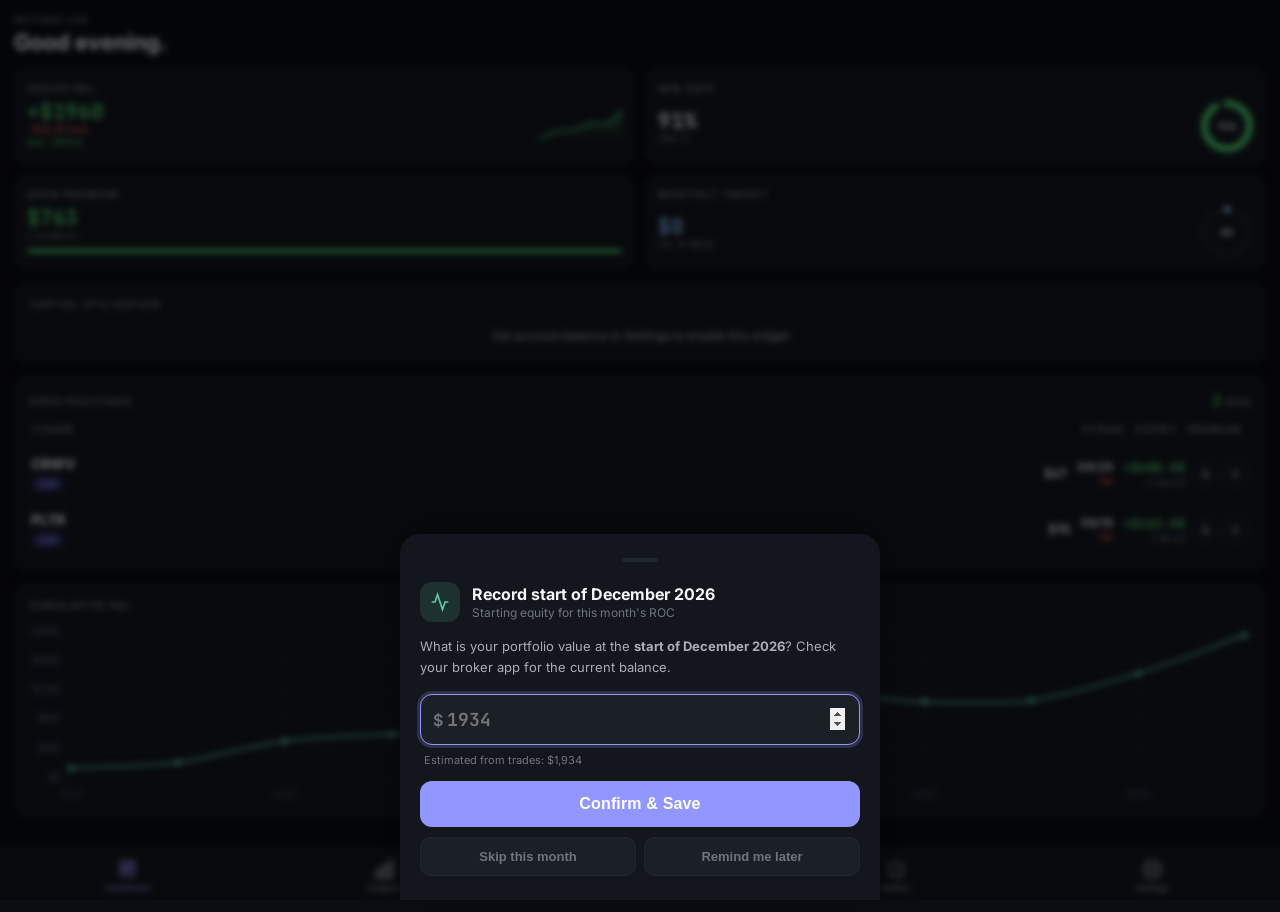
==== index.html @ bc66268c "Fix history period UTC bug, live toast count, wheel capital double-count, ROC snapshot base; add upd" ====
<!DOCTYPE html>
<html lang="en" data-theme="dark">
<head>
<meta charset="UTF-8">
<meta name="viewport" content="width=device-width,initial-scale=1.0,maximum-scale=1.0,viewport-fit=cover">
<meta name="apple-mobile-web-app-capable" content="yes">
<meta name="apple-mobile-web-app-status-bar-style" content="black-translucent">
<meta name="apple-mobile-web-app-title" content="Options Log">
<meta name="theme-color" content="#0f0f1a" id="theme-meta">
<title>Options Log</title>
<link rel="preconnect" href="https://fonts.googleapis.com">
<link rel="preconnect" href="https://fonts.gstatic.com" crossorigin>
<link href="https://fonts.googleapis.com/css2?family=Inter:wght@400;500;600;700&family=JetBrains+Mono:wght@400;500;600;700&display=swap" rel="stylesheet">
<link rel="apple-touch-icon" href="[data-uri]">
<link rel="manifest" href="[data-uri]">
<style>
:root{--safe-top:env(safe-area-inset-top,0px);--safe-bottom:env(safe-area-inset-bottom,0px);--radius:10px;--radius-lg:14px;--radius-xl:18px}
[data-theme="dark"]{
  --bg: oklch(0.16 0.01 260);
  --surface: oklch(0.20 0.012 260);
  --surface2: oklch(0.23 0.014 260);
  --border: oklch(0.27 0.014 260);
  --border2: oklch(0.34 0.016 260);
  --ink: oklch(0.97 0.004 260);
  --ink2: oklch(0.75 0.01 260);
  --ink3: oklch(0.56 0.012 260);
  --pos: oklch(0.75 0.17 150);
  --neg: oklch(0.7 0.2 25);
  --accent: oklch(0.72 0.16 280);
  --warn: oklch(0.78 0.15 70);
  --chip: oklch(0.24 0.014 260);
  --pos-soft: oklch(0.28 0.08 150);
  --neg-soft: oklch(0.30 0.09 25);
  --accent-soft: oklch(0.28 0.08 280);
  --shadow: 0 1px 0 rgba(0,0,0,0.5), 0 4px 16px rgba(0,0,0,0.35);
  /* legacy compat */
  --bg2: oklch(0.20 0.012 260);
  --bg3: oklch(0.23 0.014 260);
  --card: oklch(0.20 0.012 260);
  --text: oklch(0.97 0.004 260);
  --text2: oklch(0.75 0.01 260);
  --text3: oklch(0.56 0.012 260);
  --input-bg: oklch(0.23 0.014 260);
  --blue: oklch(0.72 0.16 280);
  --teal: oklch(0.75 0.17 150);
  --amber: oklch(0.78 0.15 70);
  --purple: oklch(0.72 0.14 300);
  --coral: oklch(0.72 0.16 35);
}
[data-theme="light"]{
  --bg: oklch(0.985 0.004 85);
  --surface: #ffffff;
  --surface2: oklch(0.97 0.005 85);
  --border: oklch(0.92 0.006 85);
  --border2: oklch(0.85 0.008 85);
  --ink: oklch(0.22 0.015 260);
  --ink2: oklch(0.45 0.012 260);
  --ink3: oklch(0.62 0.01 260);
  --pos: oklch(0.58 0.15 150);
  --neg: oklch(0.58 0.2 25);
  --accent: oklch(0.5 0.18 280);
  --warn: oklch(0.72 0.15 70);
  --chip: oklch(0.95 0.005 85);
  --pos-soft: oklch(0.94 0.05 150);
  --neg-soft: oklch(0.95 0.04 25);
  --accent-soft: oklch(0.94 0.04 280);
  --shadow: 0 1px 2px rgba(15,23,42,0.04), 0 2px 6px rgba(15,23,42,0.03);
  /* legacy compat */
  --bg2: #ffffff;
  --bg3: oklch(0.97 0.005 85);
  --card: #ffffff;
  --text: oklch(0.22 0.015 260);
  --text2: oklch(0.45 0.012 260);
  --text3: oklch(0.62 0.01 260);
  --input-bg: oklch(0.97 0.005 85);
  --blue: oklch(0.5 0.18 280);
  --teal: oklch(0.58 0.15 150);
  --amber: oklch(0.72 0.15 70);
  --purple: oklch(0.5 0.16 300);
  --coral: oklch(0.58 0.18 35);
}
*{box-sizing:border-box;margin:0;padding:0;-webkit-tap-highlight-color:transparent}
body{font-family:'Inter',-apple-system,system-ui,sans-serif;background:var(--bg);color:var(--ink);min-height:100vh;padding-bottom:calc(68px + var(--safe-bottom));transition:background .2s,color .2s}
.mono{font-family:'JetBrains Mono',ui-monospace,'SF Mono',monospace;font-variant-numeric:tabular-nums;letter-spacing:-0.2px}

/* Header */
.header{background:var(--surface);border-bottom:1px solid var(--border);padding:calc(var(--safe-top) + 10px) 16px 10px;position:sticky;top:0;z-index:50;backdrop-filter:blur(12px);-webkit-backdrop-filter:blur(12px)}
.header-inner{display:flex;align-items:center;justify-content:space-between}
.header h1{font-size:17px;font-weight:700;letter-spacing:-.4px}
.header-sub{font-size:11px;color:var(--ink2);margin-top:1px}
.header-badge{font-size:12px;font-weight:700;padding:4px 10px;border-radius:20px;background:var(--pos-soft);color:var(--pos)}

/* Nav */
.nav{position:fixed;bottom:0;left:0;right:0;background:var(--surface);border-top:1px solid var(--border);display:flex;z-index:50;padding-bottom:var(--safe-bottom)}
.nav-btn{flex:1;padding:9px 2px 7px;background:none;border:none;color:var(--ink2);font-size:9px;font-weight:500;cursor:pointer;display:flex;flex-direction:column;align-items:center;gap:3px}
.nav-btn.active{color:var(--accent)}
.nav-btn svg{width:21px;height:21px;stroke-width:1.7}

/* Panels */
.panel{display:none;padding:14px}.panel.active{display:block;padding-top:calc(env(safe-area-inset-top,44px) + 14px)}

/* KPI grid */
.grid-2{display:grid;grid-template-columns:1fr 1fr;gap:10px;margin-bottom:12px}
.grid-3{display:grid;grid-template-columns:1fr 1fr 1fr;gap:8px;margin-bottom:12px}

/* Legacy metric tiles */
.metric{background:var(--surface);border-radius:var(--radius);padding:11px 12px;border:1px solid var(--border);box-shadow:var(--shadow)}
.metric-label{font-size:10px;font-weight:700;color:var(--ink3);text-transform:uppercase;letter-spacing:1.2px;margin-bottom:8px}
.metric-value{font-size:20px;font-weight:700;line-height:1.1}
.metric-sub{font-size:10px;color:var(--ink3);margin-top:3px}
.metric-sub.neg{color:var(--neg)}

/* KPI tile — redesigned */
.kpi-tile{background:var(--surface);border:1px solid var(--border);border-radius:14px;padding:12px;box-shadow:var(--shadow);display:flex;flex-direction:column;gap:6px}
.kpi-label{font-size:10px;font-weight:700;color:var(--ink3);text-transform:uppercase;letter-spacing:1.2px}
.kpi-value{font-size:21px;font-weight:700;line-height:1.1}
.kpi-sub{font-size:10px;color:var(--ink3)}
.kpi-inner{display:flex;align-items:center;justify-content:space-between}

/* Card */
.card{background:var(--surface);border:1px solid var(--border);border-radius:14px;padding:14px;margin-bottom:12px;box-shadow:var(--shadow)}
.card-title{font-size:10px;font-weight:700;color:var(--ink3);text-transform:uppercase;letter-spacing:1.2px;margin-bottom:12px}
.chart-wrap{position:relative;width:100%;height:180px}
.pos{color:var(--pos)}.neg{color:var(--neg)}.warn{color:var(--warn)}

/* Forms */
.field{display:flex;flex-direction:column;gap:5px;margin-bottom:11px}
.field label{font-size:11px;color:var(--ink2);font-weight:600;letter-spacing:.02em}
input,select,textarea{font-size:15px;padding:10px 12px;border:1px solid var(--border2);border-radius:var(--radius);background:var(--input-bg);color:var(--ink);width:100%;-webkit-appearance:none;appearance:none;transition:border-color .15s}
input:focus,select:focus{outline:none;border-color:var(--accent);box-shadow:0 0 0 3px color-mix(in oklch,var(--accent) 20%,transparent)}
input[readonly]{background:var(--surface2);color:var(--ink2)}
.form-2{display:grid;grid-template-columns:1fr 1fr;gap:10px}
.form-3{display:grid;grid-template-columns:1fr 1fr 1fr;gap:8px}
.form-field-wrap{margin-bottom:11px}

/* Buttons */
.btn{width:100%;padding:13px;font-size:15px;font-weight:700;border-radius:var(--radius);cursor:pointer;border:none;transition:opacity .15s,transform .1s}
.btn:active{transform:scale(.98);opacity:.85}
.btn-blue{background:var(--accent);color:var(--bg)}
.btn-amber{background:var(--warn);color:var(--bg)}
.btn-ghost{background:var(--surface);border:1px solid var(--border2);color:var(--ink)}
.btn-sm{padding:6px 11px;font-size:12px;font-weight:600;border-radius:8px;border:1px solid var(--border2);background:var(--surface);color:var(--ink2);cursor:pointer;width:auto}
.btn-del{color:var(--neg);border-color:color-mix(in oklch,var(--neg) 30%,transparent);background:var(--neg-soft)}
.btn-row{display:flex;gap:8px;margin-top:8px}
.btn-row .btn{flex:1}

/* Open position rows (swipe) */
.trade-row{display:flex;justify-content:space-between;align-items:flex-start;padding:11px 0;border-bottom:1px solid var(--border)}
.trade-row:last-child{border-bottom:none}
.trade-ticker{font-size:14px;font-weight:700}
.trade-meta{font-size:11px;color:var(--ink2);margin-top:2px;line-height:1.5}
.swipe-wrap{position:relative;overflow:hidden;border-bottom:1px solid var(--border)}
.swipe-wrap:last-child{border-bottom:none}
.swipe-delete-btn{position:absolute;right:0;top:0;bottom:0;width:72px;background:var(--neg);color:#fff;font-size:12px;font-weight:700;display:flex;align-items:center;justify-content:center;cursor:pointer;transform:translateX(100%);transition:transform .2s;border:none}
.swipe-content{display:flex;justify-content:space-between;align-items:flex-start;padding:11px 0;transition:transform .2s;background:var(--surface);position:relative;z-index:1;touch-action:pan-y}
.trade-pnl{font-size:15px;font-weight:700}
.trade-note{font-size:11px;color:var(--ink3);font-style:italic;margin-top:2px}

/* Strategy / outcome badges */
.badge{display:inline-block;font-size:10px;padding:2px 7px;border-radius:6px;font-weight:700;margin-right:4px}
.b-csp{background:var(--accent-soft);color:var(--accent)}
.b-cc{background:var(--pos-soft);color:var(--pos)}
.b-diag{background:color-mix(in oklch,var(--purple) 15%,transparent);color:var(--purple)}
.b-stock{background:color-mix(in oklch,var(--ink3) 15%,transparent);color:var(--ink3)}
.b-other{background:color-mix(in oklch,var(--warn) 15%,transparent);color:var(--warn)}
.b-open{background:color-mix(in oklch,var(--warn) 12%,transparent);color:var(--warn)}
.b-closed{background:var(--pos-soft);color:var(--pos)}
.b-expired{background:color-mix(in oklch,var(--ink3) 12%,transparent);color:var(--ink3)}
.b-assigned{background:var(--neg-soft);color:var(--neg)}
.b-sold{background:color-mix(in oklch,var(--ink3) 12%,transparent);color:var(--ink3)}

/* Strategy chips for Log form */
.strategy-chips{display:flex;flex-wrap:wrap;gap:6px;margin-bottom:12px}
.strat-chip{padding:6px 14px;font-size:12px;font-weight:600;border-radius:20px;border:1px solid var(--border2);background:var(--chip);color:var(--ink2);cursor:pointer;white-space:nowrap;transition:background .12s,color .12s,border-color .12s;-webkit-user-select:none;user-select:none}
.strat-chip.active{background:var(--ink);color:var(--surface);border-color:transparent}

/* Live calc card */
#log-calc{border-left:3px solid var(--accent)}
.calc-grid{display:grid;grid-template-columns:1fr 1fr;gap:8px}
.calc-item{display:flex;flex-direction:column;gap:2px}
.calc-item-label{font-size:10px;font-weight:700;color:var(--ink3);text-transform:uppercase;letter-spacing:1.2px}
.calc-item-val{font-size:16px;font-weight:700}

/* Filter bar */
.filter-bar{display:block;margin-bottom:12px}
.filter-bar select{width:auto;font-size:16px;padding:7px 10px;flex-shrink:0}

/* History filter redesign */
#hist-filters{flex-direction:column;overflow:visible;gap:0;padding-bottom:0;margin-bottom:12px}
.hist-period-row{display:flex;gap:6px;overflow-x:auto;padding-bottom:8px;-webkit-overflow-scrolling:touch;scrollbar-width:none}
.hist-period-row::-webkit-scrollbar{display:none}
.hist-chip{padding:5px 14px;font-size:12px;font-weight:600;border-radius:20px;border:1px solid var(--border2);background:var(--chip);color:var(--ink2);cursor:pointer;white-space:nowrap;flex-shrink:0;transition:background .15s,color .15s,border-color .15s;-webkit-user-select:none;user-select:none}
.hist-chip.active{background:var(--ink);color:var(--surface);border-color:transparent}
.hist-date-row{display:flex;gap:8px;margin-bottom:8px}
.hist-date-row input{flex:1;font-size:13px;padding:7px 10px}
.hist-selects{display:grid;grid-template-columns:1fr 1fr 1fr;gap:6px}
.hist-selects.has-clear{grid-template-columns:1fr 1fr 1fr auto}
.hist-sel{font-size:13px;padding:7px 30px 7px 10px;border-radius:var(--radius);background:var(--surface2);border:1px solid var(--border2);color:var(--ink2);width:100%;transition:border-color .15s,background .15s,color .15s;-webkit-appearance:none;appearance:none;background-image:url("data:image/svg+xml,%3Csvg xmlns='http://www.w3.org/2000/svg' width='12' height='8' viewBox='0 0 12 8'%3E%3Cpath d='M1 1l5 5 5-5' stroke='%23888' stroke-width='1.5' fill='none' stroke-linecap='round' stroke-linejoin='round'/%3E%3C/svg%3E");background-repeat:no-repeat;background-position:right 10px center}
.hist-sel.on{border-color:var(--accent);color:var(--ink);background-color:var(--accent-soft);background-image:url("data:image/svg+xml,%3Csvg xmlns='http://www.w3.org/2000/svg' width='12' height='8' viewBox='0 0 12 8'%3E%3Cpath d='M1 1l5 5 5-5' stroke='%235DCAA5' stroke-width='1.5' fill='none' stroke-linecap='round' stroke-linejoin='round'/%3E%3C/svg%3E");background-repeat:no-repeat;background-position:right 10px center}
.hist-clear{padding:7px 11px;border-radius:var(--radius);border:1px solid color-mix(in oklch,var(--neg) 30%,transparent);background:var(--neg-soft);color:var(--neg);cursor:pointer;font-size:13px;font-weight:700;white-space:nowrap;transition:opacity .15s}
.hist-clear:active{opacity:.7}

/* Outcome / strategy row chips in history */
.hist-outcome-row,.hist-type-row{display:flex;gap:6px;overflow-x:auto;padding-bottom:8px;-webkit-overflow-scrolling:touch;scrollbar-width:none}
.hist-outcome-row::-webkit-scrollbar,.hist-type-row::-webkit-scrollbar{display:none}

/* Capital / util rows */
.gauge-wrap{height:8px;background:var(--surface2);border-radius:4px;overflow:hidden;margin:6px 0}
.gauge-fill{height:100%;border-radius:4px;transition:width .4s ease}
.capital-row{display:flex;justify-content:space-between;align-items:center;padding:7px 0;border-bottom:1px solid var(--border);font-size:13px}
.capital-row:last-child{border-bottom:none}
.capital-label{color:var(--ink2);font-size:12px}
.util-row{display:flex;justify-content:space-between;align-items:center;padding:8px 0;border-bottom:1px solid var(--border);font-size:13px}
.util-row:last-child{border-bottom:none}
.util-label{color:var(--ink2);font-size:12px}
.util-val{font-weight:700;font-size:14px}

/* Modals */
.modal-bg{display:none;position:fixed;inset:0;background:rgba(0,0,0,.55);z-index:200;align-items:flex-end}
.modal-bg.show{display:flex}
.modal{background:var(--surface);border-radius:22px 22px 0 0;padding:20px 16px calc(22px + var(--safe-bottom));width:100%;border-top:1px solid var(--border2);max-height:88vh;overflow-y:auto}
.modal-title{font-size:16px;font-weight:700;margin-bottom:16px}
.modal-handle{width:36px;height:4px;background:var(--border2);border-radius:2px;margin:0 auto 16px}

/* Settings */
.s-section-label{font-size:11px;font-weight:700;color:var(--ink2);text-transform:uppercase;letter-spacing:.07em;margin-bottom:10px;padding-bottom:6px;border-bottom:1px solid var(--border);display:block;padding-top:16px}
.s-group{background:var(--surface);border-radius:var(--radius-lg);overflow:hidden;margin-bottom:8px;border:1px solid var(--border)}
.s-row{display:flex;align-items:center;justify-content:space-between;padding:12px 16px;border-bottom:1px solid var(--border);cursor:pointer;-webkit-user-select:none;user-select:none;transition:opacity .12s}
.s-row:last-child{border-bottom:none}
.s-row:active{opacity:.65}
.s-row-l{display:flex;align-items:center;gap:12px;flex:1;min-width:0}
.s-icon{width:30px;height:30px;border-radius:8px;display:flex;align-items:center;justify-content:center;flex-shrink:0}
.s-icon svg{width:15px;height:15px;stroke-width:2}
.s-rtitle{font-size:15px;color:var(--ink);font-weight:500}
.s-rsub{font-size:12px;color:var(--ink2);margin-top:1px}
.s-row-r{display:flex;align-items:center;gap:8px;flex-shrink:0}
.s-chev{color:var(--ink3);font-size:20px;line-height:1;font-weight:300;margin-left:2px}
.s-chip{font-size:11px;font-weight:700;padding:3px 9px;border-radius:20px}
.chip-blue{background:var(--accent-soft);color:var(--accent)}
.chip-green{background:var(--pos-soft);color:var(--pos)}
.chip-red{background:var(--neg-soft);color:var(--neg)}

/* Settings profile card */
.profile-card{background:var(--surface);border:1px solid var(--border);border-radius:14px;padding:16px;margin-bottom:12px;display:flex;align-items:center;gap:14px;box-shadow:var(--shadow)}
.profile-avatar{width:48px;height:48px;border-radius:24px;background:var(--accent-soft);display:flex;align-items:center;justify-content:center;font-size:20px;font-weight:700;color:var(--accent);flex-shrink:0}
.profile-name{font-size:16px;font-weight:700}
.profile-sub{font-size:12px;color:var(--ink2);margin-top:2px}

/* Sub-screen navigation */
.sub-back{display:flex;align-items:center;gap:6px;padding:12px 0 6px;cursor:pointer;color:var(--accent);font-size:15px;font-weight:600;-webkit-user-select:none;user-select:none}
.sub-title{font-size:22px;font-weight:700;margin-bottom:4px;color:var(--ink)}
.sub-desc{font-size:13px;color:var(--ink2);margin-bottom:16px;line-height:1.5}
.preset-grid{display:grid;grid-template-columns:1fr 1fr;gap:8px;margin-bottom:4px}
.preset-pill{padding:11px 12px;border-radius:var(--radius-lg);border:1px solid var(--border2);background:var(--surface2);cursor:pointer;transition:border-color .15s,background .15s;-webkit-user-select:none;user-select:none}
.preset-pill.on{border-color:var(--accent);background:var(--accent-soft)}
.toggle{position:relative;width:44px;height:26px;flex-shrink:0}
.toggle input{opacity:0;width:0;height:0;position:absolute}
.toggle-track{position:absolute;inset:0;background:var(--surface2);border-radius:13px;border:1px solid var(--border2);cursor:pointer;transition:background .2s}
.toggle input:checked + .toggle-track{background:var(--accent)}
.toggle-thumb{position:absolute;top:3px;left:3px;width:20px;height:20px;background:#fff;border-radius:50%;transition:transform .2s;pointer-events:none;box-shadow:0 1px 3px rgba(0,0,0,.3)}
.toggle input:checked ~ .toggle-thumb{transform:translateX(18px)}
.segment{display:flex;background:var(--surface2);border-radius:var(--radius);padding:3px;margin-bottom:12px}
.seg-btn{flex:1;padding:7px 4px;font-size:13px;font-weight:600;border:none;background:none;color:var(--ink2);border-radius:8px;cursor:pointer;transition:background .15s,color .15s}
.seg-btn.active{background:var(--surface);color:var(--ink);box-shadow:0 1px 3px rgba(0,0,0,0.15)}
.drag-item{display:flex;align-items:center;gap:10px;padding:10px 0;border-bottom:1px solid var(--border);cursor:grab;touch-action:none}
.drag-item:last-child{border-bottom:none}
.drag-handle{color:var(--ink3);font-size:16px;flex-shrink:0}
.drag-label{flex:1;font-size:14px}

/* Toast */
.toast{position:fixed;top:calc(var(--safe-top) + 64px);left:50%;transform:translateX(-50%);background:var(--pos);color:var(--bg);padding:9px 18px;border-radius:20px;font-size:13px;font-weight:700;z-index:999;opacity:0;transition:opacity .25s;pointer-events:none;white-space:nowrap;box-shadow:var(--shadow)}
.toast.show{opacity:1}
.toast.toast-warn{background:var(--warn);color:var(--bg)}
.toast.toast-err{background:var(--neg);color:var(--bg)}

/* History P&L bar */
.empty{text-align:center;padding:32px 16px;color:var(--ink2);font-size:13px}
.pnl-bar{background:var(--surface);border-radius:var(--radius);padding:11px 14px;margin-bottom:12px;display:flex;justify-content:space-between;align-items:center;border:1px solid var(--border)}

/* DTE warn */
.dte-warn{color:var(--neg)}

/* Analytics stat rows */
.stat-row{display:flex;justify-content:space-between;align-items:center;padding:9px 0;border-bottom:1px solid var(--border);font-size:13px}
.stat-row:last-child{border-bottom:none}
.stat-nums{display:flex;gap:14px}
.stat-num{text-align:right}
.stat-num-label{font-size:10px;color:var(--ink2)}
.stat-num-val{font-size:13px;font-weight:700}

/* Legend */
.legend{display:flex;flex-wrap:wrap;gap:10px;margin-bottom:10px}
.legend span{display:flex;align-items:center;gap:5px;font-size:11px;color:var(--ink2)}
.legend-dot{width:8px;height:8px;border-radius:2px;flex-shrink:0}
.cur-tag{font-size:10px;font-weight:700;padding:2px 6px;border-radius:5px;background:var(--accent-soft);color:var(--accent);margin-left:5px}
.preset-pill-name{font-size:13px;font-weight:600;color:var(--ink)}
.preset-pill-sub{font-size:11px;color:var(--ink2);margin-top:2px}

/* Target bar */
.target-bar-track{height:5px;background:var(--surface2);border-radius:3px;overflow:hidden;margin-top:3px}
.target-bar-fill{height:100%;border-radius:3px;transition:width .4s}

/* Range picker buttons (analytics) */
.range-btn{font-size:9px;font-family:'JetBrains Mono',monospace;padding:3px 7px;border:1px solid var(--border);background:transparent;color:var(--ink3);border-radius:4px;font-weight:600;cursor:pointer;transition:background .12s,color .12s,border-color .12s}
.range-btn.active{border-color:var(--accent);background:var(--accent-soft);color:var(--accent)}

/* Batch edit bar */
.batch-bar{display:flex;align-items:center;flex-wrap:wrap;gap:6px;padding:10px 14px;background:var(--surface);border-radius:var(--radius);margin-bottom:8px;border:1px solid color-mix(in oklch,var(--accent) 40%,transparent)}
.batch-bar select{width:auto;font-size:12px;padding:5px 8px;flex-shrink:0}

/* Commission-free preset pill */
.preset-pill.free-pill{border-color:color-mix(in oklch,var(--pos) 35%,transparent);background:color-mix(in oklch,var(--pos) 5%,transparent)}
.preset-pill.free-pill.on{border-color:var(--pos);background:var(--pos-soft)}
.preset-pill-del{float:right;background:none;border:none;color:var(--neg);font-size:16px;cursor:pointer;padding:0;line-height:1;margin-left:4px}

/* Log form input background */
#log-form input, #log-form select {
  background: var(--log-input-bg);
}
[data-theme="dark"] { --log-input-bg: oklch(0.23 0.014 260); }
[data-theme="light"] { --log-input-bg: #ffffff; }

@keyframes fadeIn { from { opacity: 0 } to { opacity: 1 } }

</style>
</head>
<body>
<div id="toast" class="toast"></div>

<!-- DASHBOARD -->
<div id="dashboard" class="panel active">
  <div id="dash-header"></div>
  <div class="grid-2" id="sum-cards"></div>
  <div class="card" id="capital-card"><div class="card-title">Capital utilisation</div><div id="capital-body"></div></div>
  <div class="card" id="promo-card" style="display:none;border-color:rgba(93,202,165,0.2)"><div class="card-title" style="display:flex;justify-content:space-between;align-items:center"><span>Promotions &amp; capital</span><span style="font-size:10px;font-weight:600;padding:2px 8px;border-radius:10px;background:rgba(93,202,165,0.12);color:var(--teal)">New account</span></div><div id="promo-body"></div></div>
  <div class="card"><div class="card-title" style="display:flex;justify-content:space-between;align-items:center"><span>Open positions</span><div style="display:flex;align-items:center;gap:8px"><button id="live-refresh-btn" onclick="fetchLivePrices()" style="font-size:11px;font-weight:600;color:var(--accent);background:none;border:1px solid var(--accent);border-radius:8px;padding:3px 8px;cursor:pointer;display:none">↻ Live</button><span id="dash-open-count" class="mono" style="font-size:13px;font-weight:700;color:var(--ink2)"></span></div></div><div id="dash-open"></div></div>
  <div class="card">
    <div class="card-title">Cumulative P&amp;L</div>
    <div class="chart-wrap"><canvas id="c-pnl"></canvas></div>
  </div>
</div>

<!-- ANALYTICS -->
<div id="analytics" class="panel">
  <div id="analytics-body"></div>
</div>

<!-- LOG -->
<div id="log" class="panel">
  <div class="card">
    <div class="card-title">New position</div>
    <div id="log-form"></div>
    <div class="btn-row" style="margin-top:8px">
      <button class="btn btn-blue" onclick="logTrade()">Log &amp; save</button>
      <button class="btn btn-ghost" onclick="clearForm()">Clear</button>
    </div>
  </div>
  <div id="log-calc" style="display:none"></div>
</div>

<!-- HISTORY -->
<div id="history" class="panel">
  <div class="filter-bar" id="hist-filters"></div>
  <div class="pnl-bar" id="hist-pnl-bar"></div>
  <div id="hist-list"></div>
</div>

<!-- SETTINGS -->
<div id="settings" class="panel">
  <div id="s-main-view"></div>
  <div id="s-sub-view" style="display:none;padding-bottom:20px"></div>
</div>

<!-- CLOSE MODAL -->
<div class="modal-bg" id="close-modal">
  <div class="modal">
    <div class="modal-handle"></div>
    <div class="modal-title">Close position</div>
    <input type="hidden" id="cm-id">
    <div class="form-2" style="margin-bottom:11px">
      <div class="field" style="margin-bottom:0"><label>Close date</label><input id="cm-date" type="date"></div>
      <div class="field" id="cm-outcome-row" style="margin-bottom:0"><label>Outcome</label>
        <select id="cm-outcome"><option>Expired</option><option>Closed</option><option>Assigned</option><option>Sold</option></select>
      </div>
    </div>
    <div class="field"><label id="cm-cost-label">Close cost per contract (0 if expired)</label><input id="cm-cost" type="number" value="0" step="0.01"></div>
    <div class="btn-row">
      <button class="btn btn-blue" onclick="confirmClose()">Confirm</button>
      <button class="btn btn-ghost" onclick="hideModal('close-modal')">Cancel</button>
    </div>
  </div>
</div>

<!-- ASSIGN STOCK MODAL -->
<div class="modal-bg" id="assign-modal">
  <div class="modal">
    <div class="modal-handle"></div>
    <div class="modal-title">Log assigned shares</div>
    <div id="assign-info" style="padding:4px 0 16px;font-size:14px;color:var(--ink2);line-height:1.7"></div>
    <input type="hidden" id="as-ticker">
    <input type="hidden" id="as-shares">
    <input type="hidden" id="as-basis">
    <input type="hidden" id="as-date">
    <input type="hidden" id="as-from-id">
    <div class="btn-row">
      <button class="btn btn-blue" onclick="confirmLogStock()">Log position</button>
      <button class="btn btn-ghost" onclick="hideModal('assign-modal')">Skip</button>
    </div>
  </div>
</div>
<nav class="nav">
  <button class="nav-btn active" onclick="switchTab('dashboard')" id="nav-dashboard">
    <svg viewBox="0 0 20 20" fill="none" stroke="currentColor"><rect x="2" y="2" width="6" height="7" rx="1.5"/><rect x="10" y="2" width="6" height="4" rx="1.5"/><rect x="2" y="11" width="6" height="5" rx="1.5"/><rect x="10" y="8" width="6" height="8" rx="1.5"/></svg>Dashboard
  </button>
  <button class="nav-btn" onclick="switchTab('analytics')" id="nav-analytics">
    <svg viewBox="0 0 20 20" fill="none" stroke="currentColor"><rect x="2" y="11" width="4" height="7" rx="1"/><rect x="8" y="6" width="4" height="12" rx="1"/><rect x="14" y="2" width="4" height="16" rx="1"/></svg>Analytics
  </button>
  <button class="nav-btn" onclick="switchTab('log')" id="nav-log">
    <svg viewBox="0 0 24 24" fill="none" stroke="currentColor"><circle cx="12" cy="12" r="9"/><line x1="12" y1="8" x2="12" y2="16"/><line x1="8" y1="12" x2="16" y2="12"/></svg>Log
  </button>
  <button class="nav-btn" onclick="switchTab('history')" id="nav-history">
    <svg viewBox="0 0 24 24" fill="none" stroke="currentColor"><circle cx="12" cy="12" r="9"/><polyline points="12 7 12 12 15 15"/></svg>History
  </button>
  <button class="nav-btn" onclick="switchTab('settings')" id="nav-settings">
    <svg viewBox="0 0 24 24" fill="none" stroke="currentColor"><circle cx="12" cy="12" r="3"/><path d="M19.4 15a1.65 1.65 0 0 0 .33 1.82l.06.06a2 2 0 0 1-2.83 2.83l-.06-.06a1.65 1.65 0 0 0-1.82-.33 1.65 1.65 0 0 0-1 1.51V21a2 2 0 0 1-4 0v-.09A1.65 1.65 0 0 0 9 19.4a1.65 1.65 0 0 0-1.82.33l-.06.06a2 2 0 0 1-2.83-2.83l.06-.06A1.65 1.65 0 0 0 4.68 15a1.65 1.65 0 0 0-1.51-1H3a2 2 0 0 1 0-4h.09A1.65 1.65 0 0 0 4.6 9a1.65 1.65 0 0 0-.33-1.82l-.06-.06a2 2 0 0 1 2.83-2.83l.06.06A1.65 1.65 0 0 0 9 4.68a1.65 1.65 0 0 0 1-1.51V3a2 2 0 0 1 4 0v.09a1.65 1.65 0 0 0 1 1.51 1.65 1.65 0 0 0 1.82-.33l.06-.06a2 2 0 0 1 2.83 2.83l-.06.06A1.65 1.65 0 0 0 19.4 9a1.65 1.65 0 0 0 1.51 1H21a2 2 0 0 1 0 4h-.09a1.65 1.65 0 0 0-1.51 1z"/></svg>Settings
  </button>
</nav>

<!-- EDIT MODAL -->
<div class="modal-bg" id="edit-modal">
  <div class="modal">
    <div class="modal-handle"></div>
    <div class="modal-title">Edit trade</div>
    <input type="hidden" id="em-id">
    <div class="form-2" style="margin-bottom:11px">
      <div class="field" style="margin-bottom:0"><label>Ticker</label><input id="em-ticker" type="text" placeholder="CRWV" oninput="this.value=this.value.toUpperCase()"></div>
      <div class="field" style="margin-bottom:0"><label>Strategy</label>
        <select id="em-type"><option>CSP</option><option>CC</option><option>PMCC</option><option>Diagonal</option><option>Bull Put</option><option>Bear Call</option><option>Stock Sale</option><option>Stock</option></select>
      </div>
    </div>
    <div class="form-2" style="margin-bottom:11px">
      <div class="field" style="margin-bottom:0"><label>Open date</label><input id="em-openDate" type="date"></div>
      <div class="field" style="margin-bottom:0"><label>Expiry</label><input id="em-expiry" type="date"></div>
    </div>
    <div class="form-2" style="margin-bottom:11px">
      <div class="field" style="margin-bottom:0"><label>Strike</label><input id="em-strike" type="number" step="0.5"></div>
      <div class="field" style="margin-bottom:0"><label>Premium/sh</label><input id="em-premium" type="number" step="0.01"></div>
    </div>
    <div class="form-2" style="margin-bottom:11px">
      <div class="field" style="margin-bottom:0"><label>Contracts</label><input id="em-contracts" type="number" step="1" min="1"></div>
      <div class="field" style="margin-bottom:0"><label>IV%</label><input id="em-iv" type="number" step="0.1"></div>
    </div>
    <div class="form-2" style="margin-bottom:11px">
      <div class="field" style="margin-bottom:0"><label>Delta</label><input id="em-delta" type="number" step="0.01"></div>
      <div class="field" style="margin-bottom:0"><label>Entry price</label><input id="em-underlying" type="number" step="0.01" placeholder="optional"></div>
    </div>
    <div class="form-2" style="margin-bottom:11px">
      <div class="field" style="margin-bottom:0"><label>Notes</label><input id="em-notes" type="text" placeholder="optional"></div>
      <div class="field" style="margin-bottom:0"></div>
    </div>
    <!-- Fees — always visible -->
    <div id="em-fee-section" style="display:none;margin-bottom:11px">
      <div style="font-size:11px;font-weight:700;color:var(--text2);text-transform:uppercase;letter-spacing:.05em;margin-bottom:8px" id="em-fee-label">Fees</div>
      <div class="form-2">
        <div class="field" style="margin-bottom:0">
          <label>Open leg fee ($)</label>
          <input id="em-feesOpen" type="number" step="0.0001" placeholder="0">
        </div>
        <div class="field" style="margin-bottom:0" id="em-feesClose-wrap">
          <label>Close leg fee ($)</label>
          <input id="em-feesClose" type="number" step="0.0001" placeholder="0">
        </div>
      </div>
      <div style="font-size:11px;color:var(--text3);margin-top:4px" id="em-fee-hint">Net P&amp;L recalculates automatically.</div>
    </div>
    <!-- Close details — shown only for closed trades -->
    <div id="em-close-section" style="display:none;margin-bottom:11px">
      <div style="font-size:11px;font-weight:700;color:var(--text2);text-transform:uppercase;letter-spacing:.05em;margin-bottom:8px">Close details</div>
      <div class="form-2" style="margin-bottom:11px">
        <div class="field" style="margin-bottom:0"><label>Close date</label><input id="em-closedDate" type="date"></div>
        <div class="field" style="margin-bottom:0"><label>Outcome</label>
          <select id="em-outcome"><option>Expired</option><option>Closed</option><option>Assigned</option><option>Sold</option></select>
        </div>
      </div>
      <div class="field" style="margin-bottom:0">
        <label id="em-closeCost-label">Close cost per contract</label>
        <input id="em-closeCost" type="number" step="0.01" placeholder="0">
      </div>
      <div style="font-size:11px;color:var(--text3);margin-top:4px">P&amp;L recalculates on save.</div>
    </div>
    <div class="btn-row">
      <button class="btn btn-blue" onclick="confirmEdit()">Save changes</button>
      <button class="btn btn-ghost" onclick="hideModal('edit-modal')">Cancel</button>
    </div>
  </div>
</div>

<script>
/*!
 * Chart.js v4.4.1
 * https://www.chartjs.org
 * (c) 2023 Chart.js Contributors
 * Released under the MIT License
 */
!function(t,e){"object"==typeof exports&&"undefined"!=typeof module?module.exports=e():"function"==typeof define&&define.amd?define(e):(t="undefined"!=typeof globalThis?globalThis:t||self).Chart=e()}(this,(function(){"use strict";var t=Object.freeze({__proto__:null,get Colors(){return Go},get Decimation(){return Qo},get Filler(){return ma},get Legend(){return ya},get SubTitle(){return ka},get Title(){return Ma},get Tooltip(){return Ba}});function e(){}const i=(()=>{let t=0;return()=>t++})();function s(t){return null==t}function n(t){if(Array.isArray&&Array.isArray(t))return!0;const e=Object.prototype.toString.call(t);return"[object"===e.slice(0,7)&&"Array]"===e.slice(-6)}function o(t){return null!==t&&"[object Object]"===Object.prototype.toString.call(t)}function a(t){return("number"==typeof t||t instanceof Number)&&isFinite(+t)}function r(t,e){return a(t)?t:e}function l(t,e){return void 0===t?e:t}const h=(t,e)=>"string"==typeof t&&t.endsWith("%")?parseFloat(t)/100:+t/e,c=(t,e)=>"string"==typeof t&&t.endsWith("%")?parseFloat(t)/100*e:+t;function d(t,e,i){if(t&&"function"==typeof t.call)return t.apply(i,e)}function u(t,e,i,s){let a,r,l;if(n(t))if(r=t.length,s)for(a=r-1;a>=0;a--)e.call(i,t[a],a);else for(a=0;a<r;a++)e.call(i,t[a],a);else if(o(t))for(l=Object.keys(t),r=l.length,a=0;a<r;a++)e.call(i,t[l[a]],l[a])}function f(t,e){let i,s,n,o;if(!t||!e||t.length!==e.length)return!1;for(i=0,s=t.length;i<s;++i)if(n=t[i],o=e[i],n.datasetIndex!==o.datasetIndex||n.index!==o.index)return!1;return!0}function g(t){if(n(t))return t.map(g);if(o(t)){const e=Object.create(null),i=Object.keys(t),s=i.length;let n=0;for(;n<s;++n)e[i[n]]=g(t[i[n]]);return e}return t}function p(t){return-1===["__proto__","prototype","constructor"].indexOf(t)}function m(t,e,i,s){if(!p(t))return;const n=e[t],a=i[t];o(n)&&o(a)?b(n,a,s):e[t]=g(a)}function b(t,e,i){const s=n(e)?e:[e],a=s.length;if(!o(t))return t;const r=(i=i||{}).merger||m;let l;for(let e=0;e<a;++e){if(l=s[e],!o(l))continue;const n=Object.keys(l);for(let e=0,s=n.length;e<s;++e)r(n[e],t,l,i)}return t}function x(t,e){return b(t,e,{merger:_})}function _(t,e,i){if(!p(t))return;const s=e[t],n=i[t];o(s)&&o(n)?x(s,n):Object.prototype.hasOwnProperty.call(e,t)||(e[t]=g(n))}const y={"":t=>t,x:t=>t.x,y:t=>t.y};function v(t){const e=t.split("."),i=[];let s="";for(const t of e)s+=t,s.endsWith("\\")?s=s.slice(0,-1)+".":(i.push(s),s="");return i}function M(t,e){const i=y[e]||(y[e]=function(t){const e=v(t);return t=>{for(const i of e){if(""===i)break;t=t&&t[i]}return t}}(e));return i(t)}function w(t){return t.charAt(0).toUpperCase()+t.slice(1)}const k=t=>void 0!==t,S=t=>"function"==typeof t,P=(t,e)=>{if(t.size!==e.size)return!1;for(const i of t)if(!e.has(i))return!1;return!0};function D(t){return"mouseup"===t.type||"click"===t.type||"contextmenu"===t.type}const C=Math.PI,O=2*C,A=O+C,T=Number.POSITIVE_INFINITY,L=C/180,E=C/2,R=C/4,I=2*C/3,z=Math.log10,F=Math.sign;function V(t,e,i){return Math.abs(t-e)<i}function B(t){const e=Math.round(t);t=V(t,e,t/1e3)?e:t;const i=Math.pow(10,Math.floor(z(t))),s=t/i;return(s<=1?1:s<=2?2:s<=5?5:10)*i}function W(t){const e=[],i=Math.sqrt(t);let s;for(s=1;s<i;s++)t%s==0&&(e.push(s),e.push(t/s));return i===(0|i)&&e.push(i),e.sort(((t,e)=>t-e)).pop(),e}function N(t){return!isNaN(parseFloat(t))&&isFinite(t)}function H(t,e){const i=Math.round(t);return i-e<=t&&i+e>=t}function j(t,e,i){let s,n,o;for(s=0,n=t.length;s<n;s++)o=t[s][i],isNaN(o)||(e.min=Math.min(e.min,o),e.max=Math.max(e.max,o))}function $(t){return t*(C/180)}function Y(t){return t*(180/C)}function U(t){if(!a(t))return;let e=1,i=0;for(;Math.round(t*e)/e!==t;)e*=10,i++;return i}function X(t,e){const i=e.x-t.x,s=e.y-t.y,n=Math.sqrt(i*i+s*s);let o=Math.atan2(s,i);return o<-.5*C&&(o+=O),{angle:o,distance:n}}function q(t,e){return Math.sqrt(Math.pow(e.x-t.x,2)+Math.pow(e.y-t.y,2))}function K(t,e){return(t-e+A)%O-C}function G(t){return(t%O+O)%O}function Z(t,e,i,s){const n=G(t),o=G(e),a=G(i),r=G(o-n),l=G(a-n),h=G(n-o),c=G(n-a);return n===o||n===a||s&&o===a||r>l&&h<c}function J(t,e,i){return Math.max(e,Math.min(i,t))}function Q(t){return J(t,-32768,32767)}function tt(t,e,i,s=1e-6){return t>=Math.min(e,i)-s&&t<=Math.max(e,i)+s}function et(t,e,i){i=i||(i=>t[i]<e);let s,n=t.length-1,o=0;for(;n-o>1;)s=o+n>>1,i(s)?o=s:n=s;return{lo:o,hi:n}}const it=(t,e,i,s)=>et(t,i,s?s=>{const n=t[s][e];return n<i||n===i&&t[s+1][e]===i}:s=>t[s][e]<i),st=(t,e,i)=>et(t,i,(s=>t[s][e]>=i));function nt(t,e,i){let s=0,n=t.length;for(;s<n&&t[s]<e;)s++;for(;n>s&&t[n-1]>i;)n--;return s>0||n<t.length?t.slice(s,n):t}const ot=["push","pop","shift","splice","unshift"];function at(t,e){t._chartjs?t._chartjs.listeners.push(e):(Object.defineProperty(t,"_chartjs",{configurable:!0,enumerable:!1,value:{listeners:[e]}}),ot.forEach((e=>{const i="_onData"+w(e),s=t[e];Object.defineProperty(t,e,{configurable:!0,enumerable:!1,value(...e){const n=s.apply(this,e);return t._chartjs.listeners.forEach((t=>{"function"==typeof t[i]&&t[i](...e)})),n}})})))}function rt(t,e){const i=t._chartjs;if(!i)return;const s=i.listeners,n=s.indexOf(e);-1!==n&&s.splice(n,1),s.length>0||(ot.forEach((e=>{delete t[e]})),delete t._chartjs)}function lt(t){const e=new Set(t);return e.size===t.length?t:Array.from(e)}const ht="undefined"==typeof window?function(t){return t()}:window.requestAnimationFrame;function ct(t,e){let i=[],s=!1;return function(...n){i=n,s||(s=!0,ht.call(window,(()=>{s=!1,t.apply(e,i)})))}}function dt(t,e){let i;return function(...s){return e?(clearTimeout(i),i=setTimeout(t,e,s)):t.apply(this,s),e}}const ut=t=>"start"===t?"left":"end"===t?"right":"center",ft=(t,e,i)=>"start"===t?e:"end"===t?i:(e+i)/2,gt=(t,e,i,s)=>t===(s?"left":"right")?i:"center"===t?(e+i)/2:e;function pt(t,e,i){const s=e.length;let n=0,o=s;if(t._sorted){const{iScale:a,_parsed:r}=t,l=a.axis,{min:h,max:c,minDefined:d,maxDefined:u}=a.getUserBounds();d&&(n=J(Math.min(it(r,l,h).lo,i?s:it(e,l,a.getPixelForValue(h)).lo),0,s-1)),o=u?J(Math.max(it(r,a.axis,c,!0).hi+1,i?0:it(e,l,a.getPixelForValue(c),!0).hi+1),n,s)-n:s-n}return{start:n,count:o}}function mt(t){const{xScale:e,yScale:i,_scaleRanges:s}=t,n={xmin:e.min,xmax:e.max,ymin:i.min,ymax:i.max};if(!s)return t._scaleRanges=n,!0;const o=s.xmin!==e.min||s.xmax!==e.max||s.ymin!==i.min||s.ymax!==i.max;return Object.assign(s,n),o}class bt{constructor(){this._request=null,this._charts=new Map,this._running=!1,this._lastDate=void 0}_notify(t,e,i,s){const n=e.listeners[s],o=e.duration;n.forEach((s=>s({chart:t,initial:e.initial,numSteps:o,currentStep:Math.min(i-e.start,o)})))}_refresh(){this._request||(this._running=!0,this._request=ht.call(window,(()=>{this._update(),this._request=null,this._running&&this._refresh()})))}_update(t=Date.now()){let e=0;this._charts.forEach(((i,s)=>{if(!i.running||!i.items.length)return;const n=i.items;let o,a=n.length-1,r=!1;for(;a>=0;--a)o=n[a],o._active?(o._total>i.duration&&(i.duration=o._total),o.tick(t),r=!0):(n[a]=n[n.length-1],n.pop());r&&(s.draw(),this._notify(s,i,t,"progress")),n.length||(i.running=!1,this._notify(s,i,t,"complete"),i.initial=!1),e+=n.length})),this._lastDate=t,0===e&&(this._running=!1)}_getAnims(t){const e=this._charts;let i=e.get(t);return i||(i={running:!1,initial:!0,items:[],listeners:{complete:[],progress:[]}},e.set(t,i)),i}listen(t,e,i){this._getAnims(t).listeners[e].push(i)}add(t,e){e&&e.length&&this._getAnims(t).items.push(...e)}has(t){return this._getAnims(t).items.length>0}start(t){const e=this._charts.get(t);e&&(e.running=!0,e.start=Date.now(),e.duration=e.items.reduce(((t,e)=>Math.max(t,e._duration)),0),this._refresh())}running(t){if(!this._running)return!1;const e=this._charts.get(t);return!!(e&&e.running&&e.items.length)}stop(t){const e=this._charts.get(t);if(!e||!e.items.length)return;const i=e.items;let s=i.length-1;for(;s>=0;--s)i[s].cancel();e.items=[],this._notify(t,e,Date.now(),"complete")}remove(t){return this._charts.delete(t)}}var xt=new bt;
/*!
 * @kurkle/color v0.3.2
 * https://github.com/kurkle/color#readme
 * (c) 2023 Jukka Kurkela
 * Released under the MIT License
 */function _t(t){return t+.5|0}const yt=(t,e,i)=>Math.max(Math.min(t,i),e);function vt(t){return yt(_t(2.55*t),0,255)}function Mt(t){return yt(_t(255*t),0,255)}function wt(t){return yt(_t(t/2.55)/100,0,1)}function kt(t){return yt(_t(100*t),0,100)}const St={0:0,1:1,2:2,3:3,4:4,5:5,6:6,7:7,8:8,9:9,A:10,B:11,C:12,D:13,E:14,F:15,a:10,b:11,c:12,d:13,e:14,f:15},Pt=[..."0123456789ABCDEF"],Dt=t=>Pt[15&t],Ct=t=>Pt[(240&t)>>4]+Pt[15&t],Ot=t=>(240&t)>>4==(15&t);function At(t){var e=(t=>Ot(t.r)&&Ot(t.g)&&Ot(t.b)&&Ot(t.a))(t)?Dt:Ct;return t?"#"+e(t.r)+e(t.g)+e(t.b)+((t,e)=>t<255?e(t):"")(t.a,e):void 0}const Tt=/^(hsla?|hwb|hsv)\(\s*([-+.e\d]+)(?:deg)?[\s,]+([-+.e\d]+)%[\s,]+([-+.e\d]+)%(?:[\s,]+([-+.e\d]+)(%)?)?\s*\)$/;function Lt(t,e,i){const s=e*Math.min(i,1-i),n=(e,n=(e+t/30)%12)=>i-s*Math.max(Math.min(n-3,9-n,1),-1);return[n(0),n(8),n(4)]}function Et(t,e,i){const s=(s,n=(s+t/60)%6)=>i-i*e*Math.max(Math.min(n,4-n,1),0);return[s(5),s(3),s(1)]}function Rt(t,e,i){const s=Lt(t,1,.5);let n;for(e+i>1&&(n=1/(e+i),e*=n,i*=n),n=0;n<3;n++)s[n]*=1-e-i,s[n]+=e;return s}function It(t){const e=t.r/255,i=t.g/255,s=t.b/255,n=Math.max(e,i,s),o=Math.min(e,i,s),a=(n+o)/2;let r,l,h;return n!==o&&(h=n-o,l=a>.5?h/(2-n-o):h/(n+o),r=function(t,e,i,s,n){return t===n?(e-i)/s+(e<i?6:0):e===n?(i-t)/s+2:(t-e)/s+4}(e,i,s,h,n),r=60*r+.5),[0|r,l||0,a]}function zt(t,e,i,s){return(Array.isArray(e)?t(e[0],e[1],e[2]):t(e,i,s)).map(Mt)}function Ft(t,e,i){return zt(Lt,t,e,i)}function Vt(t){return(t%360+360)%360}function Bt(t){const e=Tt.exec(t);let i,s=255;if(!e)return;e[5]!==i&&(s=e[6]?vt(+e[5]):Mt(+e[5]));const n=Vt(+e[2]),o=+e[3]/100,a=+e[4]/100;return i="hwb"===e[1]?function(t,e,i){return zt(Rt,t,e,i)}(n,o,a):"hsv"===e[1]?function(t,e,i){return zt(Et,t,e,i)}(n,o,a):Ft(n,o,a),{r:i[0],g:i[1],b:i[2],a:s}}const Wt={x:"dark",Z:"light",Y:"re",X:"blu",W:"gr",V:"medium",U:"slate",A:"ee",T:"ol",S:"or",B:"ra",C:"lateg",D:"ights",R:"in",Q:"turquois",E:"hi",P:"ro",O:"al",N:"le",M:"de",L:"yello",F:"en",K:"ch",G:"arks",H:"ea",I:"ightg",J:"wh"},Nt={OiceXe:"f0f8ff",antiquewEte:"faebd7",aqua:"ffff",aquamarRe:"7fffd4",azuY:"f0ffff",beige:"f5f5dc",bisque:"ffe4c4",black:"0",blanKedOmond:"ffebcd",Xe:"ff",XeviTet:"8a2be2",bPwn:"a52a2a",burlywood:"deb887",caMtXe:"5f9ea0",KartYuse:"7fff00",KocTate:"d2691e",cSO:"ff7f50",cSnflowerXe:"6495ed",cSnsilk:"fff8dc",crimson:"dc143c",cyan:"ffff",xXe:"8b",xcyan:"8b8b",xgTMnPd:"b8860b",xWay:"a9a9a9",xgYF:"6400",xgYy:"a9a9a9",xkhaki:"bdb76b",xmagFta:"8b008b",xTivegYF:"556b2f",xSange:"ff8c00",xScEd:"9932cc",xYd:"8b0000",xsOmon:"e9967a",xsHgYF:"8fbc8f",xUXe:"483d8b",xUWay:"2f4f4f",xUgYy:"2f4f4f",xQe:"ced1",xviTet:"9400d3",dAppRk:"ff1493",dApskyXe:"bfff",dimWay:"696969",dimgYy:"696969",dodgerXe:"1e90ff",fiYbrick:"b22222",flSOwEte:"fffaf0",foYstWAn:"228b22",fuKsia:"ff00ff",gaRsbSo:"dcdcdc",ghostwEte:"f8f8ff",gTd:"ffd700",gTMnPd:"daa520",Way:"808080",gYF:"8000",gYFLw:"adff2f",gYy:"808080",honeyMw:"f0fff0",hotpRk:"ff69b4",RdianYd:"cd5c5c",Rdigo:"4b0082",ivSy:"fffff0",khaki:"f0e68c",lavFMr:"e6e6fa",lavFMrXsh:"fff0f5",lawngYF:"7cfc00",NmoncEffon:"fffacd",ZXe:"add8e6",ZcSO:"f08080",Zcyan:"e0ffff",ZgTMnPdLw:"fafad2",ZWay:"d3d3d3",ZgYF:"90ee90",ZgYy:"d3d3d3",ZpRk:"ffb6c1",ZsOmon:"ffa07a",ZsHgYF:"20b2aa",ZskyXe:"87cefa",ZUWay:"778899",ZUgYy:"778899",ZstAlXe:"b0c4de",ZLw:"ffffe0",lime:"ff00",limegYF:"32cd32",lRF:"faf0e6",magFta:"ff00ff",maPon:"800000",VaquamarRe:"66cdaa",VXe:"cd",VScEd:"ba55d3",VpurpN:"9370db",VsHgYF:"3cb371",VUXe:"7b68ee",VsprRggYF:"fa9a",VQe:"48d1cc",VviTetYd:"c71585",midnightXe:"191970",mRtcYam:"f5fffa",mistyPse:"ffe4e1",moccasR:"ffe4b5",navajowEte:"ffdead",navy:"80",Tdlace:"fdf5e6",Tive:"808000",TivedBb:"6b8e23",Sange:"ffa500",SangeYd:"ff4500",ScEd:"da70d6",pOegTMnPd:"eee8aa",pOegYF:"98fb98",pOeQe:"afeeee",pOeviTetYd:"db7093",papayawEp:"ffefd5",pHKpuff:"ffdab9",peru:"cd853f",pRk:"ffc0cb",plum:"dda0dd",powMrXe:"b0e0e6",purpN:"800080",YbeccapurpN:"663399",Yd:"ff0000",Psybrown:"bc8f8f",PyOXe:"4169e1",saddNbPwn:"8b4513",sOmon:"fa8072",sandybPwn:"f4a460",sHgYF:"2e8b57",sHshell:"fff5ee",siFna:"a0522d",silver:"c0c0c0",skyXe:"87ceeb",UXe:"6a5acd",UWay:"708090",UgYy:"708090",snow:"fffafa",sprRggYF:"ff7f",stAlXe:"4682b4",tan:"d2b48c",teO:"8080",tEstN:"d8bfd8",tomato:"ff6347",Qe:"40e0d0",viTet:"ee82ee",JHt:"f5deb3",wEte:"ffffff",wEtesmoke:"f5f5f5",Lw:"ffff00",LwgYF:"9acd32"};let Ht;function jt(t){Ht||(Ht=function(){const t={},e=Object.keys(Nt),i=Object.keys(Wt);let s,n,o,a,r;for(s=0;s<e.length;s++){for(a=r=e[s],n=0;n<i.length;n++)o=i[n],r=r.replace(o,Wt[o]);o=parseInt(Nt[a],16),t[r]=[o>>16&255,o>>8&255,255&o]}return t}(),Ht.transparent=[0,0,0,0]);const e=Ht[t.toLowerCase()];return e&&{r:e[0],g:e[1],b:e[2],a:4===e.length?e[3]:255}}const $t=/^rgba?\(\s*([-+.\d]+)(%)?[\s,]+([-+.e\d]+)(%)?[\s,]+([-+.e\d]+)(%)?(?:[\s,/]+([-+.e\d]+)(%)?)?\s*\)$/;const Yt=t=>t<=.0031308?12.92*t:1.055*Math.pow(t,1/2.4)-.055,Ut=t=>t<=.04045?t/12.92:Math.pow((t+.055)/1.055,2.4);function Xt(t,e,i){if(t){let s=It(t);s[e]=Math.max(0,Math.min(s[e]+s[e]*i,0===e?360:1)),s=Ft(s),t.r=s[0],t.g=s[1],t.b=s[2]}}function qt(t,e){return t?Object.assign(e||{},t):t}function Kt(t){var e={r:0,g:0,b:0,a:255};return Array.isArray(t)?t.length>=3&&(e={r:t[0],g:t[1],b:t[2],a:255},t.length>3&&(e.a=Mt(t[3]))):(e=qt(t,{r:0,g:0,b:0,a:1})).a=Mt(e.a),e}function Gt(t){return"r"===t.charAt(0)?function(t){const e=$t.exec(t);let i,s,n,o=255;if(e){if(e[7]!==i){const t=+e[7];o=e[8]?vt(t):yt(255*t,0,255)}return i=+e[1],s=+e[3],n=+e[5],i=255&(e[2]?vt(i):yt(i,0,255)),s=255&(e[4]?vt(s):yt(s,0,255)),n=255&(e[6]?vt(n):yt(n,0,255)),{r:i,g:s,b:n,a:o}}}(t):Bt(t)}class Zt{constructor(t){if(t instanceof Zt)return t;const e=typeof t;let i;var s,n,o;"object"===e?i=Kt(t):"string"===e&&(o=(s=t).length,"#"===s[0]&&(4===o||5===o?n={r:255&17*St[s[1]],g:255&17*St[s[2]],b:255&17*St[s[3]],a:5===o?17*St[s[4]]:255}:7!==o&&9!==o||(n={r:St[s[1]]<<4|St[s[2]],g:St[s[3]]<<4|St[s[4]],b:St[s[5]]<<4|St[s[6]],a:9===o?St[s[7]]<<4|St[s[8]]:255})),i=n||jt(t)||Gt(t)),this._rgb=i,this._valid=!!i}get valid(){return this._valid}get rgb(){var t=qt(this._rgb);return t&&(t.a=wt(t.a)),t}set rgb(t){this._rgb=Kt(t)}rgbString(){return this._valid?(t=this._rgb)&&(t.a<255?`rgba(${t.r}, ${t.g}, ${t.b}, ${wt(t.a)})`:`rgb(${t.r}, ${t.g}, ${t.b})`):void 0;var t}hexString(){return this._valid?At(this._rgb):void 0}hslString(){return this._valid?function(t){if(!t)return;const e=It(t),i=e[0],s=kt(e[1]),n=kt(e[2]);return t.a<255?`hsla(${i}, ${s}%, ${n}%, ${wt(t.a)})`:`hsl(${i}, ${s}%, ${n}%)`}(this._rgb):void 0}mix(t,e){if(t){const i=this.rgb,s=t.rgb;let n;const o=e===n?.5:e,a=2*o-1,r=i.a-s.a,l=((a*r==-1?a:(a+r)/(1+a*r))+1)/2;n=1-l,i.r=255&l*i.r+n*s.r+.5,i.g=255&l*i.g+n*s.g+.5,i.b=255&l*i.b+n*s.b+.5,i.a=o*i.a+(1-o)*s.a,this.rgb=i}return this}interpolate(t,e){return t&&(this._rgb=function(t,e,i){const s=Ut(wt(t.r)),n=Ut(wt(t.g)),o=Ut(wt(t.b));return{r:Mt(Yt(s+i*(Ut(wt(e.r))-s))),g:Mt(Yt(n+i*(Ut(wt(e.g))-n))),b:Mt(Yt(o+i*(Ut(wt(e.b))-o))),a:t.a+i*(e.a-t.a)}}(this._rgb,t._rgb,e)),this}clone(){return new Zt(this.rgb)}alpha(t){return this._rgb.a=Mt(t),this}clearer(t){return this._rgb.a*=1-t,this}greyscale(){const t=this._rgb,e=_t(.3*t.r+.59*t.g+.11*t.b);return t.r=t.g=t.b=e,this}opaquer(t){return this._rgb.a*=1+t,this}negate(){const t=this._rgb;return t.r=255-t.r,t.g=255-t.g,t.b=255-t.b,this}lighten(t){return Xt(this._rgb,2,t),this}darken(t){return Xt(this._rgb,2,-t),this}saturate(t){return Xt(this._rgb,1,t),this}desaturate(t){return Xt(this._rgb,1,-t),this}rotate(t){return function(t,e){var i=It(t);i[0]=Vt(i[0]+e),i=Ft(i),t.r=i[0],t.g=i[1],t.b=i[2]}(this._rgb,t),this}}function Jt(t){if(t&&"object"==typeof t){const e=t.toString();return"[object CanvasPattern]"===e||"[object CanvasGradient]"===e}return!1}function Qt(t){return Jt(t)?t:new Zt(t)}function te(t){return Jt(t)?t:new Zt(t).saturate(.5).darken(.1).hexString()}const ee=["x","y","borderWidth","radius","tension"],ie=["color","borderColor","backgroundColor"];const se=new Map;function ne(t,e,i){return function(t,e){e=e||{};const i=t+JSON.stringify(e);let s=se.get(i);return s||(s=new Intl.NumberFormat(t,e),se.set(i,s)),s}(e,i).format(t)}const oe={values:t=>n(t)?t:""+t,numeric(t,e,i){if(0===t)return"0";const s=this.chart.options.locale;let n,o=t;if(i.length>1){const e=Math.max(Math.abs(i[0].value),Math.abs(i[i.length-1].value));(e<1e-4||e>1e15)&&(n="scientific"),o=function(t,e){let i=e.length>3?e[2].value-e[1].value:e[1].value-e[0].value;Math.abs(i)>=1&&t!==Math.floor(t)&&(i=t-Math.floor(t));return i}(t,i)}const a=z(Math.abs(o)),r=isNaN(a)?1:Math.max(Math.min(-1*Math.floor(a),20),0),l={notation:n,minimumFractionDigits:r,maximumFractionDigits:r};return Object.assign(l,this.options.ticks.format),ne(t,s,l)},logarithmic(t,e,i){if(0===t)return"0";const s=i[e].significand||t/Math.pow(10,Math.floor(z(t)));return[1,2,3,5,10,15].includes(s)||e>.8*i.length?oe.numeric.call(this,t,e,i):""}};var ae={formatters:oe};const re=Object.create(null),le=Object.create(null);function he(t,e){if(!e)return t;const i=e.split(".");for(let e=0,s=i.length;e<s;++e){const s=i[e];t=t[s]||(t[s]=Object.create(null))}return t}function ce(t,e,i){return"string"==typeof e?b(he(t,e),i):b(he(t,""),e)}class de{constructor(t,e){this.animation=void 0,this.backgroundColor="rgba(0,0,0,0.1)",this.borderColor="rgba(0,0,0,0.1)",this.color="#666",this.datasets={},this.devicePixelRatio=t=>t.chart.platform.getDevicePixelRatio(),this.elements={},this.events=["mousemove","mouseout","click","touchstart","touchmove"],this.font={family:"'Helvetica Neue', 'Helvetica', 'Arial', sans-serif",size:12,style:"normal",lineHeight:1.2,weight:null},this.hover={},this.hoverBackgroundColor=(t,e)=>te(e.backgroundColor),this.hoverBorderColor=(t,e)=>te(e.borderColor),this.hoverColor=(t,e)=>te(e.color),this.indexAxis="x",this.interaction={mode:"nearest",intersect:!0,includeInvisible:!1},this.maintainAspectRatio=!0,this.onHover=null,this.onClick=null,this.parsing=!0,this.plugins={},this.responsive=!0,this.scale=void 0,this.scales={},this.showLine=!0,this.drawActiveElementsOnTop=!0,this.describe(t),this.apply(e)}set(t,e){return ce(this,t,e)}get(t){return he(this,t)}describe(t,e){return ce(le,t,e)}override(t,e){return ce(re,t,e)}route(t,e,i,s){const n=he(this,t),a=he(this,i),r="_"+e;Object.defineProperties(n,{[r]:{value:n[e],writable:!0},[e]:{enumerable:!0,get(){const t=this[r],e=a[s];return o(t)?Object.assign({},e,t):l(t,e)},set(t){this[r]=t}}})}apply(t){t.forEach((t=>t(this)))}}var ue=new de({_scriptable:t=>!t.startsWith("on"),_indexable:t=>"events"!==t,hover:{_fallback:"interaction"},interaction:{_scriptable:!1,_indexable:!1}},[function(t){t.set("animation",{delay:void 0,duration:1e3,easing:"easeOutQuart",fn:void 0,from:void 0,loop:void 0,to:void 0,type:void 0}),t.describe("animation",{_fallback:!1,_indexable:!1,_scriptable:t=>"onProgress"!==t&&"onComplete"!==t&&"fn"!==t}),t.set("animations",{colors:{type:"color",properties:ie},numbers:{type:"number",properties:ee}}),t.describe("animations",{_fallback:"animation"}),t.set("transitions",{active:{animation:{duration:400}},resize:{animation:{duration:0}},show:{animations:{colors:{from:"transparent"},visible:{type:"boolean",duration:0}}},hide:{animations:{colors:{to:"transparent"},visible:{type:"boolean",easing:"linear",fn:t=>0|t}}}})},function(t){t.set("layout",{autoPadding:!0,padding:{top:0,right:0,bottom:0,left:0}})},function(t){t.set("scale",{display:!0,offset:!1,reverse:!1,beginAtZero:!1,bounds:"ticks",clip:!0,grace:0,grid:{display:!0,lineWidth:1,drawOnChartArea:!0,drawTicks:!0,tickLength:8,tickWidth:(t,e)=>e.lineWidth,tickColor:(t,e)=>e.color,offset:!1},border:{display:!0,dash:[],dashOffset:0,width:1},title:{display:!1,text:"",padding:{top:4,bottom:4}},ticks:{minRotation:0,maxRotation:50,mirror:!1,textStrokeWidth:0,textStrokeColor:"",padding:3,display:!0,autoSkip:!0,autoSkipPadding:3,labelOffset:0,callback:ae.formatters.values,minor:{},major:{},align:"center",crossAlign:"near",showLabelBackdrop:!1,backdropColor:"rgba(255, 255, 255, 0.75)",backdropPadding:2}}),t.route("scale.ticks","color","","color"),t.route("scale.grid","color","","borderColor"),t.route("scale.border","color","","borderColor"),t.route("scale.title","color","","color"),t.describe("scale",{_fallback:!1,_scriptable:t=>!t.startsWith("before")&&!t.startsWith("after")&&"callback"!==t&&"parser"!==t,_indexable:t=>"borderDash"!==t&&"tickBorderDash"!==t&&"dash"!==t}),t.describe("scales",{_fallback:"scale"}),t.describe("scale.ticks",{_scriptable:t=>"backdropPadding"!==t&&"callback"!==t,_indexable:t=>"backdropPadding"!==t})}]);function fe(){return"undefined"!=typeof window&&"undefined"!=typeof document}function ge(t){let e=t.parentNode;return e&&"[object ShadowRoot]"===e.toString()&&(e=e.host),e}function pe(t,e,i){let s;return"string"==typeof t?(s=parseInt(t,10),-1!==t.indexOf("%")&&(s=s/100*e.parentNode[i])):s=t,s}const me=t=>t.ownerDocument.defaultView.getComputedStyle(t,null);function be(t,e){return me(t).getPropertyValue(e)}const xe=["top","right","bottom","left"];function _e(t,e,i){const s={};i=i?"-"+i:"";for(let n=0;n<4;n++){const o=xe[n];s[o]=parseFloat(t[e+"-"+o+i])||0}return s.width=s.left+s.right,s.height=s.top+s.bottom,s}const ye=(t,e,i)=>(t>0||e>0)&&(!i||!i.shadowRoot);function ve(t,e){if("native"in t)return t;const{canvas:i,currentDevicePixelRatio:s}=e,n=me(i),o="border-box"===n.boxSizing,a=_e(n,"padding"),r=_e(n,"border","width"),{x:l,y:h,box:c}=function(t,e){const i=t.touches,s=i&&i.length?i[0]:t,{offsetX:n,offsetY:o}=s;let a,r,l=!1;if(ye(n,o,t.target))a=n,r=o;else{const t=e.getBoundingClientRect();a=s.clientX-t.left,r=s.clientY-t.top,l=!0}return{x:a,y:r,box:l}}(t,i),d=a.left+(c&&r.left),u=a.top+(c&&r.top);let{width:f,height:g}=e;return o&&(f-=a.width+r.width,g-=a.height+r.height),{x:Math.round((l-d)/f*i.width/s),y:Math.round((h-u)/g*i.height/s)}}const Me=t=>Math.round(10*t)/10;function we(t,e,i,s){const n=me(t),o=_e(n,"margin"),a=pe(n.maxWidth,t,"clientWidth")||T,r=pe(n.maxHeight,t,"clientHeight")||T,l=function(t,e,i){let s,n;if(void 0===e||void 0===i){const o=ge(t);if(o){const t=o.getBoundingClientRect(),a=me(o),r=_e(a,"border","width"),l=_e(a,"padding");e=t.width-l.width-r.width,i=t.height-l.height-r.height,s=pe(a.maxWidth,o,"clientWidth"),n=pe(a.maxHeight,o,"clientHeight")}else e=t.clientWidth,i=t.clientHeight}return{width:e,height:i,maxWidth:s||T,maxHeight:n||T}}(t,e,i);let{width:h,height:c}=l;if("content-box"===n.boxSizing){const t=_e(n,"border","width"),e=_e(n,"padding");h-=e.width+t.width,c-=e.height+t.height}h=Math.max(0,h-o.width),c=Math.max(0,s?h/s:c-o.height),h=Me(Math.min(h,a,l.maxWidth)),c=Me(Math.min(c,r,l.maxHeight)),h&&!c&&(c=Me(h/2));return(void 0!==e||void 0!==i)&&s&&l.height&&c>l.height&&(c=l.height,h=Me(Math.floor(c*s))),{width:h,height:c}}function ke(t,e,i){const s=e||1,n=Math.floor(t.height*s),o=Math.floor(t.width*s);t.height=Math.floor(t.height),t.width=Math.floor(t.width);const a=t.canvas;return a.style&&(i||!a.style.height&&!a.style.width)&&(a.style.height=`${t.height}px`,a.style.width=`${t.width}px`),(t.currentDevicePixelRatio!==s||a.height!==n||a.width!==o)&&(t.currentDevicePixelRatio=s,a.height=n,a.width=o,t.ctx.setTransform(s,0,0,s,0,0),!0)}const Se=function(){let t=!1;try{const e={get passive(){return t=!0,!1}};fe()&&(window.addEventListener("test",null,e),window.removeEventListener("test",null,e))}catch(t){}return t}();function Pe(t,e){const i=be(t,e),s=i&&i.match(/^(\d+)(\.\d+)?px$/);return s?+s[1]:void 0}function De(t){return!t||s(t.size)||s(t.family)?null:(t.style?t.style+" ":"")+(t.weight?t.weight+" ":"")+t.size+"px "+t.family}function Ce(t,e,i,s,n){let o=e[n];return o||(o=e[n]=t.measureText(n).width,i.push(n)),o>s&&(s=o),s}function Oe(t,e,i,s){let o=(s=s||{}).data=s.data||{},a=s.garbageCollect=s.garbageCollect||[];s.font!==e&&(o=s.data={},a=s.garbageCollect=[],s.font=e),t.save(),t.font=e;let r=0;const l=i.length;let h,c,d,u,f;for(h=0;h<l;h++)if(u=i[h],null==u||n(u)){if(n(u))for(c=0,d=u.length;c<d;c++)f=u[c],null==f||n(f)||(r=Ce(t,o,a,r,f))}else r=Ce(t,o,a,r,u);t.restore();const g=a.length/2;if(g>i.length){for(h=0;h<g;h++)delete o[a[h]];a.splice(0,g)}return r}function Ae(t,e,i){const s=t.currentDevicePixelRatio,n=0!==i?Math.max(i/2,.5):0;return Math.round((e-n)*s)/s+n}function Te(t,e){(e=e||t.getContext("2d")).save(),e.resetTransform(),e.clearRect(0,0,t.width,t.height),e.restore()}function Le(t,e,i,s){Ee(t,e,i,s,null)}function Ee(t,e,i,s,n){let o,a,r,l,h,c,d,u;const f=e.pointStyle,g=e.rotation,p=e.radius;let m=(g||0)*L;if(f&&"object"==typeof f&&(o=f.toString(),"[object HTMLImageElement]"===o||"[object HTMLCanvasElement]"===o))return t.save(),t.translate(i,s),t.rotate(m),t.drawImage(f,-f.width/2,-f.height/2,f.width,f.height),void t.restore();if(!(isNaN(p)||p<=0)){switch(t.beginPath(),f){default:n?t.ellipse(i,s,n/2,p,0,0,O):t.arc(i,s,p,0,O),t.closePath();break;case"triangle":c=n?n/2:p,t.moveTo(i+Math.sin(m)*c,s-Math.cos(m)*p),m+=I,t.lineTo(i+Math.sin(m)*c,s-Math.cos(m)*p),m+=I,t.lineTo(i+Math.sin(m)*c,s-Math.cos(m)*p),t.closePath();break;case"rectRounded":h=.516*p,l=p-h,a=Math.cos(m+R)*l,d=Math.cos(m+R)*(n?n/2-h:l),r=Math.sin(m+R)*l,u=Math.sin(m+R)*(n?n/2-h:l),t.arc(i-d,s-r,h,m-C,m-E),t.arc(i+u,s-a,h,m-E,m),t.arc(i+d,s+r,h,m,m+E),t.arc(i-u,s+a,h,m+E,m+C),t.closePath();break;case"rect":if(!g){l=Math.SQRT1_2*p,c=n?n/2:l,t.rect(i-c,s-l,2*c,2*l);break}m+=R;case"rectRot":d=Math.cos(m)*(n?n/2:p),a=Math.cos(m)*p,r=Math.sin(m)*p,u=Math.sin(m)*(n?n/2:p),t.moveTo(i-d,s-r),t.lineTo(i+u,s-a),t.lineTo(i+d,s+r),t.lineTo(i-u,s+a),t.closePath();break;case"crossRot":m+=R;case"cross":d=Math.cos(m)*(n?n/2:p),a=Math.cos(m)*p,r=Math.sin(m)*p,u=Math.sin(m)*(n?n/2:p),t.moveTo(i-d,s-r),t.lineTo(i+d,s+r),t.moveTo(i+u,s-a),t.lineTo(i-u,s+a);break;case"star":d=Math.cos(m)*(n?n/2:p),a=Math.cos(m)*p,r=Math.sin(m)*p,u=Math.sin(m)*(n?n/2:p),t.moveTo(i-d,s-r),t.lineTo(i+d,s+r),t.moveTo(i+u,s-a),t.lineTo(i-u,s+a),m+=R,d=Math.cos(m)*(n?n/2:p),a=Math.cos(m)*p,r=Math.sin(m)*p,u=Math.sin(m)*(n?n/2:p),t.moveTo(i-d,s-r),t.lineTo(i+d,s+r),t.moveTo(i+u,s-a),t.lineTo(i-u,s+a);break;case"line":a=n?n/2:Math.cos(m)*p,r=Math.sin(m)*p,t.moveTo(i-a,s-r),t.lineTo(i+a,s+r);break;case"dash":t.moveTo(i,s),t.lineTo(i+Math.cos(m)*(n?n/2:p),s+Math.sin(m)*p);break;case!1:t.closePath()}t.fill(),e.borderWidth>0&&t.stroke()}}function Re(t,e,i){return i=i||.5,!e||t&&t.x>e.left-i&&t.x<e.right+i&&t.y>e.top-i&&t.y<e.bottom+i}function Ie(t,e){t.save(),t.beginPath(),t.rect(e.left,e.top,e.right-e.left,e.bottom-e.top),t.clip()}function ze(t){t.restore()}function Fe(t,e,i,s,n){if(!e)return t.lineTo(i.x,i.y);if("middle"===n){const s=(e.x+i.x)/2;t.lineTo(s,e.y),t.lineTo(s,i.y)}else"after"===n!=!!s?t.lineTo(e.x,i.y):t.lineTo(i.x,e.y);t.lineTo(i.x,i.y)}function Ve(t,e,i,s){if(!e)return t.lineTo(i.x,i.y);t.bezierCurveTo(s?e.cp1x:e.cp2x,s?e.cp1y:e.cp2y,s?i.cp2x:i.cp1x,s?i.cp2y:i.cp1y,i.x,i.y)}function Be(t,e,i,s,n){if(n.strikethrough||n.underline){const o=t.measureText(s),a=e-o.actualBoundingBoxLeft,r=e+o.actualBoundingBoxRight,l=i-o.actualBoundingBoxAscent,h=i+o.actualBoundingBoxDescent,c=n.strikethrough?(l+h)/2:h;t.strokeStyle=t.fillStyle,t.beginPath(),t.lineWidth=n.decorationWidth||2,t.moveTo(a,c),t.lineTo(r,c),t.stroke()}}function We(t,e){const i=t.fillStyle;t.fillStyle=e.color,t.fillRect(e.left,e.top,e.width,e.height),t.fillStyle=i}function Ne(t,e,i,o,a,r={}){const l=n(e)?e:[e],h=r.strokeWidth>0&&""!==r.strokeColor;let c,d;for(t.save(),t.font=a.string,function(t,e){e.translation&&t.translate(e.translation[0],e.translation[1]),s(e.rotation)||t.rotate(e.rotation),e.color&&(t.fillStyle=e.color),e.textAlign&&(t.textAlign=e.textAlign),e.textBaseline&&(t.textBaseline=e.textBaseline)}(t,r),c=0;c<l.length;++c)d=l[c],r.backdrop&&We(t,r.backdrop),h&&(r.strokeColor&&(t.strokeStyle=r.strokeColor),s(r.strokeWidth)||(t.lineWidth=r.strokeWidth),t.strokeText(d,i,o,r.maxWidth)),t.fillText(d,i,o,r.maxWidth),Be(t,i,o,d,r),o+=Number(a.lineHeight);t.restore()}function He(t,e){const{x:i,y:s,w:n,h:o,radius:a}=e;t.arc(i+a.topLeft,s+a.topLeft,a.topLeft,1.5*C,C,!0),t.lineTo(i,s+o-a.bottomLeft),t.arc(i+a.bottomLeft,s+o-a.bottomLeft,a.bottomLeft,C,E,!0),t.lineTo(i+n-a.bottomRight,s+o),t.arc(i+n-a.bottomRight,s+o-a.bottomRight,a.bottomRight,E,0,!0),t.lineTo(i+n,s+a.topRight),t.arc(i+n-a.topRight,s+a.topRight,a.topRight,0,-E,!0),t.lineTo(i+a.topLeft,s)}function je(t,e=[""],i,s,n=(()=>t[0])){const o=i||t;void 0===s&&(s=ti("_fallback",t));const a={[Symbol.toStringTag]:"Object",_cacheable:!0,_scopes:t,_rootScopes:o,_fallback:s,_getTarget:n,override:i=>je([i,...t],e,o,s)};return new Proxy(a,{deleteProperty:(e,i)=>(delete e[i],delete e._keys,delete t[0][i],!0),get:(i,s)=>qe(i,s,(()=>function(t,e,i,s){let n;for(const o of e)if(n=ti(Ue(o,t),i),void 0!==n)return Xe(t,n)?Je(i,s,t,n):n}(s,e,t,i))),getOwnPropertyDescriptor:(t,e)=>Reflect.getOwnPropertyDescriptor(t._scopes[0],e),getPrototypeOf:()=>Reflect.getPrototypeOf(t[0]),has:(t,e)=>ei(t).includes(e),ownKeys:t=>ei(t),set(t,e,i){const s=t._storage||(t._storage=n());return t[e]=s[e]=i,delete t._keys,!0}})}function $e(t,e,i,s){const a={_cacheable:!1,_proxy:t,_context:e,_subProxy:i,_stack:new Set,_descriptors:Ye(t,s),setContext:e=>$e(t,e,i,s),override:n=>$e(t.override(n),e,i,s)};return new Proxy(a,{deleteProperty:(e,i)=>(delete e[i],delete t[i],!0),get:(t,e,i)=>qe(t,e,(()=>function(t,e,i){const{_proxy:s,_context:a,_subProxy:r,_descriptors:l}=t;let h=s[e];S(h)&&l.isScriptable(e)&&(h=function(t,e,i,s){const{_proxy:n,_context:o,_subProxy:a,_stack:r}=i;if(r.has(t))throw new Error("Recursion detected: "+Array.from(r).join("->")+"->"+t);r.add(t);let l=e(o,a||s);r.delete(t),Xe(t,l)&&(l=Je(n._scopes,n,t,l));return l}(e,h,t,i));n(h)&&h.length&&(h=function(t,e,i,s){const{_proxy:n,_context:a,_subProxy:r,_descriptors:l}=i;if(void 0!==a.index&&s(t))return e[a.index%e.length];if(o(e[0])){const i=e,s=n._scopes.filter((t=>t!==i));e=[];for(const o of i){const i=Je(s,n,t,o);e.push($e(i,a,r&&r[t],l))}}return e}(e,h,t,l.isIndexable));Xe(e,h)&&(h=$e(h,a,r&&r[e],l));return h}(t,e,i))),getOwnPropertyDescriptor:(e,i)=>e._descriptors.allKeys?Reflect.has(t,i)?{enumerable:!0,configurable:!0}:void 0:Reflect.getOwnPropertyDescriptor(t,i),getPrototypeOf:()=>Reflect.getPrototypeOf(t),has:(e,i)=>Reflect.has(t,i),ownKeys:()=>Reflect.ownKeys(t),set:(e,i,s)=>(t[i]=s,delete e[i],!0)})}function Ye(t,e={scriptable:!0,indexable:!0}){const{_scriptable:i=e.scriptable,_indexable:s=e.indexable,_allKeys:n=e.allKeys}=t;return{allKeys:n,scriptable:i,indexable:s,isScriptable:S(i)?i:()=>i,isIndexable:S(s)?s:()=>s}}const Ue=(t,e)=>t?t+w(e):e,Xe=(t,e)=>o(e)&&"adapters"!==t&&(null===Object.getPrototypeOf(e)||e.constructor===Object);function qe(t,e,i){if(Object.prototype.hasOwnProperty.call(t,e))return t[e];const s=i();return t[e]=s,s}function Ke(t,e,i){return S(t)?t(e,i):t}const Ge=(t,e)=>!0===t?e:"string"==typeof t?M(e,t):void 0;function Ze(t,e,i,s,n){for(const o of e){const e=Ge(i,o);if(e){t.add(e);const o=Ke(e._fallback,i,n);if(void 0!==o&&o!==i&&o!==s)return o}else if(!1===e&&void 0!==s&&i!==s)return null}return!1}function Je(t,e,i,s){const a=e._rootScopes,r=Ke(e._fallback,i,s),l=[...t,...a],h=new Set;h.add(s);let c=Qe(h,l,i,r||i,s);return null!==c&&((void 0===r||r===i||(c=Qe(h,l,r,c,s),null!==c))&&je(Array.from(h),[""],a,r,(()=>function(t,e,i){const s=t._getTarget();e in s||(s[e]={});const a=s[e];if(n(a)&&o(i))return i;return a||{}}(e,i,s))))}function Qe(t,e,i,s,n){for(;i;)i=Ze(t,e,i,s,n);return i}function ti(t,e){for(const i of e){if(!i)continue;const e=i[t];if(void 0!==e)return e}}function ei(t){let e=t._keys;return e||(e=t._keys=function(t){const e=new Set;for(const i of t)for(const t of Object.keys(i).filter((t=>!t.startsWith("_"))))e.add(t);return Array.from(e)}(t._scopes)),e}function ii(t,e,i,s){const{iScale:n}=t,{key:o="r"}=this._parsing,a=new Array(s);let r,l,h,c;for(r=0,l=s;r<l;++r)h=r+i,c=e[h],a[r]={r:n.parse(M(c,o),h)};return a}const si=Number.EPSILON||1e-14,ni=(t,e)=>e<t.length&&!t[e].skip&&t[e],oi=t=>"x"===t?"y":"x";function ai(t,e,i,s){const n=t.skip?e:t,o=e,a=i.skip?e:i,r=q(o,n),l=q(a,o);let h=r/(r+l),c=l/(r+l);h=isNaN(h)?0:h,c=isNaN(c)?0:c;const d=s*h,u=s*c;return{previous:{x:o.x-d*(a.x-n.x),y:o.y-d*(a.y-n.y)},next:{x:o.x+u*(a.x-n.x),y:o.y+u*(a.y-n.y)}}}function ri(t,e="x"){const i=oi(e),s=t.length,n=Array(s).fill(0),o=Array(s);let a,r,l,h=ni(t,0);for(a=0;a<s;++a)if(r=l,l=h,h=ni(t,a+1),l){if(h){const t=h[e]-l[e];n[a]=0!==t?(h[i]-l[i])/t:0}o[a]=r?h?F(n[a-1])!==F(n[a])?0:(n[a-1]+n[a])/2:n[a-1]:n[a]}!function(t,e,i){const s=t.length;let n,o,a,r,l,h=ni(t,0);for(let c=0;c<s-1;++c)l=h,h=ni(t,c+1),l&&h&&(V(e[c],0,si)?i[c]=i[c+1]=0:(n=i[c]/e[c],o=i[c+1]/e[c],r=Math.pow(n,2)+Math.pow(o,2),r<=9||(a=3/Math.sqrt(r),i[c]=n*a*e[c],i[c+1]=o*a*e[c])))}(t,n,o),function(t,e,i="x"){const s=oi(i),n=t.length;let o,a,r,l=ni(t,0);for(let h=0;h<n;++h){if(a=r,r=l,l=ni(t,h+1),!r)continue;const n=r[i],c=r[s];a&&(o=(n-a[i])/3,r[`cp1${i}`]=n-o,r[`cp1${s}`]=c-o*e[h]),l&&(o=(l[i]-n)/3,r[`cp2${i}`]=n+o,r[`cp2${s}`]=c+o*e[h])}}(t,o,e)}function li(t,e,i){return Math.max(Math.min(t,i),e)}function hi(t,e,i,s,n){let o,a,r,l;if(e.spanGaps&&(t=t.filter((t=>!t.skip))),"monotone"===e.cubicInterpolationMode)ri(t,n);else{let i=s?t[t.length-1]:t[0];for(o=0,a=t.length;o<a;++o)r=t[o],l=ai(i,r,t[Math.min(o+1,a-(s?0:1))%a],e.tension),r.cp1x=l.previous.x,r.cp1y=l.previous.y,r.cp2x=l.next.x,r.cp2y=l.next.y,i=r}e.capBezierPoints&&function(t,e){let i,s,n,o,a,r=Re(t[0],e);for(i=0,s=t.length;i<s;++i)a=o,o=r,r=i<s-1&&Re(t[i+1],e),o&&(n=t[i],a&&(n.cp1x=li(n.cp1x,e.left,e.right),n.cp1y=li(n.cp1y,e.top,e.bottom)),r&&(n.cp2x=li(n.cp2x,e.left,e.right),n.cp2y=li(n.cp2y,e.top,e.bottom)))}(t,i)}const ci=t=>0===t||1===t,di=(t,e,i)=>-Math.pow(2,10*(t-=1))*Math.sin((t-e)*O/i),ui=(t,e,i)=>Math.pow(2,-10*t)*Math.sin((t-e)*O/i)+1,fi={linear:t=>t,easeInQuad:t=>t*t,easeOutQuad:t=>-t*(t-2),easeInOutQuad:t=>(t/=.5)<1?.5*t*t:-.5*(--t*(t-2)-1),easeInCubic:t=>t*t*t,easeOutCubic:t=>(t-=1)*t*t+1,easeInOutCubic:t=>(t/=.5)<1?.5*t*t*t:.5*((t-=2)*t*t+2),easeInQuart:t=>t*t*t*t,easeOutQuart:t=>-((t-=1)*t*t*t-1),easeInOutQuart:t=>(t/=.5)<1?.5*t*t*t*t:-.5*((t-=2)*t*t*t-2),easeInQuint:t=>t*t*t*t*t,easeOutQuint:t=>(t-=1)*t*t*t*t+1,easeInOutQuint:t=>(t/=.5)<1?.5*t*t*t*t*t:.5*((t-=2)*t*t*t*t+2),easeInSine:t=>1-Math.cos(t*E),easeOutSine:t=>Math.sin(t*E),easeInOutSine:t=>-.5*(Math.cos(C*t)-1),easeInExpo:t=>0===t?0:Math.pow(2,10*(t-1)),easeOutExpo:t=>1===t?1:1-Math.pow(2,-10*t),easeInOutExpo:t=>ci(t)?t:t<.5?.5*Math.pow(2,10*(2*t-1)):.5*(2-Math.pow(2,-10*(2*t-1))),easeInCirc:t=>t>=1?t:-(Math.sqrt(1-t*t)-1),easeOutCirc:t=>Math.sqrt(1-(t-=1)*t),easeInOutCirc:t=>(t/=.5)<1?-.5*(Math.sqrt(1-t*t)-1):.5*(Math.sqrt(1-(t-=2)*t)+1),easeInElastic:t=>ci(t)?t:di(t,.075,.3),easeOutElastic:t=>ci(t)?t:ui(t,.075,.3),easeInOutElastic(t){const e=.1125;return ci(t)?t:t<.5?.5*di(2*t,e,.45):.5+.5*ui(2*t-1,e,.45)},easeInBack(t){const e=1.70158;return t*t*((e+1)*t-e)},easeOutBack(t){const e=1.70158;return(t-=1)*t*((e+1)*t+e)+1},easeInOutBack(t){let e=1.70158;return(t/=.5)<1?t*t*((1+(e*=1.525))*t-e)*.5:.5*((t-=2)*t*((1+(e*=1.525))*t+e)+2)},easeInBounce:t=>1-fi.easeOutBounce(1-t),easeOutBounce(t){const e=7.5625,i=2.75;return t<1/i?e*t*t:t<2/i?e*(t-=1.5/i)*t+.75:t<2.5/i?e*(t-=2.25/i)*t+.9375:e*(t-=2.625/i)*t+.984375},easeInOutBounce:t=>t<.5?.5*fi.easeInBounce(2*t):.5*fi.easeOutBounce(2*t-1)+.5};function gi(t,e,i,s){return{x:t.x+i*(e.x-t.x),y:t.y+i*(e.y-t.y)}}function pi(t,e,i,s){return{x:t.x+i*(e.x-t.x),y:"middle"===s?i<.5?t.y:e.y:"after"===s?i<1?t.y:e.y:i>0?e.y:t.y}}function mi(t,e,i,s){const n={x:t.cp2x,y:t.cp2y},o={x:e.cp1x,y:e.cp1y},a=gi(t,n,i),r=gi(n,o,i),l=gi(o,e,i),h=gi(a,r,i),c=gi(r,l,i);return gi(h,c,i)}const bi=/^(normal|(\d+(?:\.\d+)?)(px|em|%)?)$/,xi=/^(normal|italic|initial|inherit|unset|(oblique( -?[0-9]?[0-9]deg)?))$/;function _i(t,e){const i=(""+t).match(bi);if(!i||"normal"===i[1])return 1.2*e;switch(t=+i[2],i[3]){case"px":return t;case"%":t/=100}return e*t}const yi=t=>+t||0;function vi(t,e){const i={},s=o(e),n=s?Object.keys(e):e,a=o(t)?s?i=>l(t[i],t[e[i]]):e=>t[e]:()=>t;for(const t of n)i[t]=yi(a(t));return i}function Mi(t){return vi(t,{top:"y",right:"x",bottom:"y",left:"x"})}function wi(t){return vi(t,["topLeft","topRight","bottomLeft","bottomRight"])}function ki(t){const e=Mi(t);return e.width=e.left+e.right,e.height=e.top+e.bottom,e}function Si(t,e){t=t||{},e=e||ue.font;let i=l(t.size,e.size);"string"==typeof i&&(i=parseInt(i,10));let s=l(t.style,e.style);s&&!(""+s).match(xi)&&(console.warn('Invalid font style specified: "'+s+'"'),s=void 0);const n={family:l(t.family,e.family),lineHeight:_i(l(t.lineHeight,e.lineHeight),i),size:i,style:s,weight:l(t.weight,e.weight),string:""};return n.string=De(n),n}function Pi(t,e,i,s){let o,a,r,l=!0;for(o=0,a=t.length;o<a;++o)if(r=t[o],void 0!==r&&(void 0!==e&&"function"==typeof r&&(r=r(e),l=!1),void 0!==i&&n(r)&&(r=r[i%r.length],l=!1),void 0!==r))return s&&!l&&(s.cacheable=!1),r}function Di(t,e,i){const{min:s,max:n}=t,o=c(e,(n-s)/2),a=(t,e)=>i&&0===t?0:t+e;return{min:a(s,-Math.abs(o)),max:a(n,o)}}function Ci(t,e){return Object.assign(Object.create(t),e)}function Oi(t,e,i){return t?function(t,e){return{x:i=>t+t+e-i,setWidth(t){e=t},textAlign:t=>"center"===t?t:"right"===t?"left":"right",xPlus:(t,e)=>t-e,leftForLtr:(t,e)=>t-e}}(e,i):{x:t=>t,setWidth(t){},textAlign:t=>t,xPlus:(t,e)=>t+e,leftForLtr:(t,e)=>t}}function Ai(t,e){let i,s;"ltr"!==e&&"rtl"!==e||(i=t.canvas.style,s=[i.getPropertyValue("direction"),i.getPropertyPriority("direction")],i.setProperty("direction",e,"important"),t.prevTextDirection=s)}function Ti(t,e){void 0!==e&&(delete t.prevTextDirection,t.canvas.style.setProperty("direction",e[0],e[1]))}function Li(t){return"angle"===t?{between:Z,compare:K,normalize:G}:{between:tt,compare:(t,e)=>t-e,normalize:t=>t}}function Ei({start:t,end:e,count:i,loop:s,style:n}){return{start:t%i,end:e%i,loop:s&&(e-t+1)%i==0,style:n}}function Ri(t,e,i){if(!i)return[t];const{property:s,start:n,end:o}=i,a=e.length,{compare:r,between:l,normalize:h}=Li(s),{start:c,end:d,loop:u,style:f}=function(t,e,i){const{property:s,start:n,end:o}=i,{between:a,normalize:r}=Li(s),l=e.length;let h,c,{start:d,end:u,loop:f}=t;if(f){for(d+=l,u+=l,h=0,c=l;h<c&&a(r(e[d%l][s]),n,o);++h)d--,u--;d%=l,u%=l}return u<d&&(u+=l),{start:d,end:u,loop:f,style:t.style}}(t,e,i),g=[];let p,m,b,x=!1,_=null;const y=()=>x||l(n,b,p)&&0!==r(n,b),v=()=>!x||0===r(o,p)||l(o,b,p);for(let t=c,i=c;t<=d;++t)m=e[t%a],m.skip||(p=h(m[s]),p!==b&&(x=l(p,n,o),null===_&&y()&&(_=0===r(p,n)?t:i),null!==_&&v()&&(g.push(Ei({start:_,end:t,loop:u,count:a,style:f})),_=null),i=t,b=p));return null!==_&&g.push(Ei({start:_,end:d,loop:u,count:a,style:f})),g}function Ii(t,e){const i=[],s=t.segments;for(let n=0;n<s.length;n++){const o=Ri(s[n],t.points,e);o.length&&i.push(...o)}return i}function zi(t,e){const i=t.points,s=t.options.spanGaps,n=i.length;if(!n)return[];const o=!!t._loop,{start:a,end:r}=function(t,e,i,s){let n=0,o=e-1;if(i&&!s)for(;n<e&&!t[n].skip;)n++;for(;n<e&&t[n].skip;)n++;for(n%=e,i&&(o+=n);o>n&&t[o%e].skip;)o--;return o%=e,{start:n,end:o}}(i,n,o,s);if(!0===s)return Fi(t,[{start:a,end:r,loop:o}],i,e);return Fi(t,function(t,e,i,s){const n=t.length,o=[];let a,r=e,l=t[e];for(a=e+1;a<=i;++a){const i=t[a%n];i.skip||i.stop?l.skip||(s=!1,o.push({start:e%n,end:(a-1)%n,loop:s}),e=r=i.stop?a:null):(r=a,l.skip&&(e=a)),l=i}return null!==r&&o.push({start:e%n,end:r%n,loop:s}),o}(i,a,r<a?r+n:r,!!t._fullLoop&&0===a&&r===n-1),i,e)}function Fi(t,e,i,s){return s&&s.setContext&&i?function(t,e,i,s){const n=t._chart.getContext(),o=Vi(t.options),{_datasetIndex:a,options:{spanGaps:r}}=t,l=i.length,h=[];let c=o,d=e[0].start,u=d;function f(t,e,s,n){const o=r?-1:1;if(t!==e){for(t+=l;i[t%l].skip;)t-=o;for(;i[e%l].skip;)e+=o;t%l!=e%l&&(h.push({start:t%l,end:e%l,loop:s,style:n}),c=n,d=e%l)}}for(const t of e){d=r?d:t.start;let e,o=i[d%l];for(u=d+1;u<=t.end;u++){const r=i[u%l];e=Vi(s.setContext(Ci(n,{type:"segment",p0:o,p1:r,p0DataIndex:(u-1)%l,p1DataIndex:u%l,datasetIndex:a}))),Bi(e,c)&&f(d,u-1,t.loop,c),o=r,c=e}d<u-1&&f(d,u-1,t.loop,c)}return h}(t,e,i,s):e}function Vi(t){return{backgroundColor:t.backgroundColor,borderCapStyle:t.borderCapStyle,borderDash:t.borderDash,borderDashOffset:t.borderDashOffset,borderJoinStyle:t.borderJoinStyle,borderWidth:t.borderWidth,borderColor:t.borderColor}}function Bi(t,e){if(!e)return!1;const i=[],s=function(t,e){return Jt(e)?(i.includes(e)||i.push(e),i.indexOf(e)):e};return JSON.stringify(t,s)!==JSON.stringify(e,s)}var Wi=Object.freeze({__proto__:null,HALF_PI:E,INFINITY:T,PI:C,PITAU:A,QUARTER_PI:R,RAD_PER_DEG:L,TAU:O,TWO_THIRDS_PI:I,_addGrace:Di,_alignPixel:Ae,_alignStartEnd:ft,_angleBetween:Z,_angleDiff:K,_arrayUnique:lt,_attachContext:$e,_bezierCurveTo:Ve,_bezierInterpolation:mi,_boundSegment:Ri,_boundSegments:Ii,_capitalize:w,_computeSegments:zi,_createResolver:je,_decimalPlaces:U,_deprecated:function(t,e,i,s){void 0!==e&&console.warn(t+': "'+i+'" is deprecated. Please use "'+s+'" instead')},_descriptors:Ye,_elementsEqual:f,_factorize:W,_filterBetween:nt,_getParentNode:ge,_getStartAndCountOfVisiblePoints:pt,_int16Range:Q,_isBetween:tt,_isClickEvent:D,_isDomSupported:fe,_isPointInArea:Re,_limitValue:J,_longestText:Oe,_lookup:et,_lookupByKey:it,_measureText:Ce,_merger:m,_mergerIf:_,_normalizeAngle:G,_parseObjectDataRadialScale:ii,_pointInLine:gi,_readValueToProps:vi,_rlookupByKey:st,_scaleRangesChanged:mt,_setMinAndMaxByKey:j,_splitKey:v,_steppedInterpolation:pi,_steppedLineTo:Fe,_textX:gt,_toLeftRightCenter:ut,_updateBezierControlPoints:hi,addRoundedRectPath:He,almostEquals:V,almostWhole:H,callback:d,clearCanvas:Te,clipArea:Ie,clone:g,color:Qt,createContext:Ci,debounce:dt,defined:k,distanceBetweenPoints:q,drawPoint:Le,drawPointLegend:Ee,each:u,easingEffects:fi,finiteOrDefault:r,fontString:function(t,e,i){return e+" "+t+"px "+i},formatNumber:ne,getAngleFromPoint:X,getHoverColor:te,getMaximumSize:we,getRelativePosition:ve,getRtlAdapter:Oi,getStyle:be,isArray:n,isFinite:a,isFunction:S,isNullOrUndef:s,isNumber:N,isObject:o,isPatternOrGradient:Jt,listenArrayEvents:at,log10:z,merge:b,mergeIf:x,niceNum:B,noop:e,overrideTextDirection:Ai,readUsedSize:Pe,renderText:Ne,requestAnimFrame:ht,resolve:Pi,resolveObjectKey:M,restoreTextDirection:Ti,retinaScale:ke,setsEqual:P,sign:F,splineCurve:ai,splineCurveMonotone:ri,supportsEventListenerOptions:Se,throttled:ct,toDegrees:Y,toDimension:c,toFont:Si,toFontString:De,toLineHeight:_i,toPadding:ki,toPercentage:h,toRadians:$,toTRBL:Mi,toTRBLCorners:wi,uid:i,unclipArea:ze,unlistenArrayEvents:rt,valueOrDefault:l});function Ni(t,e,i,s){const{controller:n,data:o,_sorted:a}=t,r=n._cachedMeta.iScale;if(r&&e===r.axis&&"r"!==e&&a&&o.length){const t=r._reversePixels?st:it;if(!s)return t(o,e,i);if(n._sharedOptions){const s=o[0],n="function"==typeof s.getRange&&s.getRange(e);if(n){const s=t(o,e,i-n),a=t(o,e,i+n);return{lo:s.lo,hi:a.hi}}}}return{lo:0,hi:o.length-1}}function Hi(t,e,i,s,n){const o=t.getSortedVisibleDatasetMetas(),a=i[e];for(let t=0,i=o.length;t<i;++t){const{index:i,data:r}=o[t],{lo:l,hi:h}=Ni(o[t],e,a,n);for(let t=l;t<=h;++t){const e=r[t];e.skip||s(e,i,t)}}}function ji(t,e,i,s,n){const o=[];if(!n&&!t.isPointInArea(e))return o;return Hi(t,i,e,(function(i,a,r){(n||Re(i,t.chartArea,0))&&i.inRange(e.x,e.y,s)&&o.push({element:i,datasetIndex:a,index:r})}),!0),o}function $i(t,e,i,s,n,o){let a=[];const r=function(t){const e=-1!==t.indexOf("x"),i=-1!==t.indexOf("y");return function(t,s){const n=e?Math.abs(t.x-s.x):0,o=i?Math.abs(t.y-s.y):0;return Math.sqrt(Math.pow(n,2)+Math.pow(o,2))}}(i);let l=Number.POSITIVE_INFINITY;return Hi(t,i,e,(function(i,h,c){const d=i.inRange(e.x,e.y,n);if(s&&!d)return;const u=i.getCenterPoint(n);if(!(!!o||t.isPointInArea(u))&&!d)return;const f=r(e,u);f<l?(a=[{element:i,datasetIndex:h,index:c}],l=f):f===l&&a.push({element:i,datasetIndex:h,index:c})})),a}function Yi(t,e,i,s,n,o){return o||t.isPointInArea(e)?"r"!==i||s?$i(t,e,i,s,n,o):function(t,e,i,s){let n=[];return Hi(t,i,e,(function(t,i,o){const{startAngle:a,endAngle:r}=t.getProps(["startAngle","endAngle"],s),{angle:l}=X(t,{x:e.x,y:e.y});Z(l,a,r)&&n.push({element:t,datasetIndex:i,index:o})})),n}(t,e,i,n):[]}function Ui(t,e,i,s,n){const o=[],a="x"===i?"inXRange":"inYRange";let r=!1;return Hi(t,i,e,((t,s,l)=>{t[a](e[i],n)&&(o.push({element:t,datasetIndex:s,index:l}),r=r||t.inRange(e.x,e.y,n))})),s&&!r?[]:o}var Xi={evaluateInteractionItems:Hi,modes:{index(t,e,i,s){const n=ve(e,t),o=i.axis||"x",a=i.includeInvisible||!1,r=i.intersect?ji(t,n,o,s,a):Yi(t,n,o,!1,s,a),l=[];return r.length?(t.getSortedVisibleDatasetMetas().forEach((t=>{const e=r[0].index,i=t.data[e];i&&!i.skip&&l.push({element:i,datasetIndex:t.index,index:e})})),l):[]},dataset(t,e,i,s){const n=ve(e,t),o=i.axis||"xy",a=i.includeInvisible||!1;let r=i.intersect?ji(t,n,o,s,a):Yi(t,n,o,!1,s,a);if(r.length>0){const e=r[0].datasetIndex,i=t.getDatasetMeta(e).data;r=[];for(let t=0;t<i.length;++t)r.push({element:i[t],datasetIndex:e,index:t})}return r},point:(t,e,i,s)=>ji(t,ve(e,t),i.axis||"xy",s,i.includeInvisible||!1),nearest(t,e,i,s){const n=ve(e,t),o=i.axis||"xy",a=i.includeInvisible||!1;return Yi(t,n,o,i.intersect,s,a)},x:(t,e,i,s)=>Ui(t,ve(e,t),"x",i.intersect,s),y:(t,e,i,s)=>Ui(t,ve(e,t),"y",i.intersect,s)}};const qi=["left","top","right","bottom"];function Ki(t,e){return t.filter((t=>t.pos===e))}function Gi(t,e){return t.filter((t=>-1===qi.indexOf(t.pos)&&t.box.axis===e))}function Zi(t,e){return t.sort(((t,i)=>{const s=e?i:t,n=e?t:i;return s.weight===n.weight?s.index-n.index:s.weight-n.weight}))}function Ji(t,e){const i=function(t){const e={};for(const i of t){const{stack:t,pos:s,stackWeight:n}=i;if(!t||!qi.includes(s))continue;const o=e[t]||(e[t]={count:0,placed:0,weight:0,size:0});o.count++,o.weight+=n}return e}(t),{vBoxMaxWidth:s,hBoxMaxHeight:n}=e;let o,a,r;for(o=0,a=t.length;o<a;++o){r=t[o];const{fullSize:a}=r.box,l=i[r.stack],h=l&&r.stackWeight/l.weight;r.horizontal?(r.width=h?h*s:a&&e.availableWidth,r.height=n):(r.width=s,r.height=h?h*n:a&&e.availableHeight)}return i}function Qi(t,e,i,s){return Math.max(t[i],e[i])+Math.max(t[s],e[s])}function ts(t,e){t.top=Math.max(t.top,e.top),t.left=Math.max(t.left,e.left),t.bottom=Math.max(t.bottom,e.bottom),t.right=Math.max(t.right,e.right)}function es(t,e,i,s){const{pos:n,box:a}=i,r=t.maxPadding;if(!o(n)){i.size&&(t[n]-=i.size);const e=s[i.stack]||{size:0,count:1};e.size=Math.max(e.size,i.horizontal?a.height:a.width),i.size=e.size/e.count,t[n]+=i.size}a.getPadding&&ts(r,a.getPadding());const l=Math.max(0,e.outerWidth-Qi(r,t,"left","right")),h=Math.max(0,e.outerHeight-Qi(r,t,"top","bottom")),c=l!==t.w,d=h!==t.h;return t.w=l,t.h=h,i.horizontal?{same:c,other:d}:{same:d,other:c}}function is(t,e){const i=e.maxPadding;function s(t){const s={left:0,top:0,right:0,bottom:0};return t.forEach((t=>{s[t]=Math.max(e[t],i[t])})),s}return s(t?["left","right"]:["top","bottom"])}function ss(t,e,i,s){const n=[];let o,a,r,l,h,c;for(o=0,a=t.length,h=0;o<a;++o){r=t[o],l=r.box,l.update(r.width||e.w,r.height||e.h,is(r.horizontal,e));const{same:a,other:d}=es(e,i,r,s);h|=a&&n.length,c=c||d,l.fullSize||n.push(r)}return h&&ss(n,e,i,s)||c}function ns(t,e,i,s,n){t.top=i,t.left=e,t.right=e+s,t.bottom=i+n,t.width=s,t.height=n}function os(t,e,i,s){const n=i.padding;let{x:o,y:a}=e;for(const r of t){const t=r.box,l=s[r.stack]||{count:1,placed:0,weight:1},h=r.stackWeight/l.weight||1;if(r.horizontal){const s=e.w*h,o=l.size||t.height;k(l.start)&&(a=l.start),t.fullSize?ns(t,n.left,a,i.outerWidth-n.right-n.left,o):ns(t,e.left+l.placed,a,s,o),l.start=a,l.placed+=s,a=t.bottom}else{const s=e.h*h,a=l.size||t.width;k(l.start)&&(o=l.start),t.fullSize?ns(t,o,n.top,a,i.outerHeight-n.bottom-n.top):ns(t,o,e.top+l.placed,a,s),l.start=o,l.placed+=s,o=t.right}}e.x=o,e.y=a}var as={addBox(t,e){t.boxes||(t.boxes=[]),e.fullSize=e.fullSize||!1,e.position=e.position||"top",e.weight=e.weight||0,e._layers=e._layers||function(){return[{z:0,draw(t){e.draw(t)}}]},t.boxes.push(e)},removeBox(t,e){const i=t.boxes?t.boxes.indexOf(e):-1;-1!==i&&t.boxes.splice(i,1)},configure(t,e,i){e.fullSize=i.fullSize,e.position=i.position,e.weight=i.weight},update(t,e,i,s){if(!t)return;const n=ki(t.options.layout.padding),o=Math.max(e-n.width,0),a=Math.max(i-n.height,0),r=function(t){const e=function(t){const e=[];let i,s,n,o,a,r;for(i=0,s=(t||[]).length;i<s;++i)n=t[i],({position:o,options:{stack:a,stackWeight:r=1}}=n),e.push({index:i,box:n,pos:o,horizontal:n.isHorizontal(),weight:n.weight,stack:a&&o+a,stackWeight:r});return e}(t),i=Zi(e.filter((t=>t.box.fullSize)),!0),s=Zi(Ki(e,"left"),!0),n=Zi(Ki(e,"right")),o=Zi(Ki(e,"top"),!0),a=Zi(Ki(e,"bottom")),r=Gi(e,"x"),l=Gi(e,"y");return{fullSize:i,leftAndTop:s.concat(o),rightAndBottom:n.concat(l).concat(a).concat(r),chartArea:Ki(e,"chartArea"),vertical:s.concat(n).concat(l),horizontal:o.concat(a).concat(r)}}(t.boxes),l=r.vertical,h=r.horizontal;u(t.boxes,(t=>{"function"==typeof t.beforeLayout&&t.beforeLayout()}));const c=l.reduce(((t,e)=>e.box.options&&!1===e.box.options.display?t:t+1),0)||1,d=Object.freeze({outerWidth:e,outerHeight:i,padding:n,availableWidth:o,availableHeight:a,vBoxMaxWidth:o/2/c,hBoxMaxHeight:a/2}),f=Object.assign({},n);ts(f,ki(s));const g=Object.assign({maxPadding:f,w:o,h:a,x:n.left,y:n.top},n),p=Ji(l.concat(h),d);ss(r.fullSize,g,d,p),ss(l,g,d,p),ss(h,g,d,p)&&ss(l,g,d,p),function(t){const e=t.maxPadding;function i(i){const s=Math.max(e[i]-t[i],0);return t[i]+=s,s}t.y+=i("top"),t.x+=i("left"),i("right"),i("bottom")}(g),os(r.leftAndTop,g,d,p),g.x+=g.w,g.y+=g.h,os(r.rightAndBottom,g,d,p),t.chartArea={left:g.left,top:g.top,right:g.left+g.w,bottom:g.top+g.h,height:g.h,width:g.w},u(r.chartArea,(e=>{const i=e.box;Object.assign(i,t.chartArea),i.update(g.w,g.h,{left:0,top:0,right:0,bottom:0})}))}};class rs{acquireContext(t,e){}releaseContext(t){return!1}addEventListener(t,e,i){}removeEventListener(t,e,i){}getDevicePixelRatio(){return 1}getMaximumSize(t,e,i,s){return e=Math.max(0,e||t.width),i=i||t.height,{width:e,height:Math.max(0,s?Math.floor(e/s):i)}}isAttached(t){return!0}updateConfig(t){}}class ls extends rs{acquireContext(t){return t&&t.getContext&&t.getContext("2d")||null}updateConfig(t){t.options.animation=!1}}const hs="$chartjs",cs={touchstart:"mousedown",touchmove:"mousemove",touchend:"mouseup",pointerenter:"mouseenter",pointerdown:"mousedown",pointermove:"mousemove",pointerup:"mouseup",pointerleave:"mouseout",pointerout:"mouseout"},ds=t=>null===t||""===t;const us=!!Se&&{passive:!0};function fs(t,e,i){t.canvas.removeEventListener(e,i,us)}function gs(t,e){for(const i of t)if(i===e||i.contains(e))return!0}function ps(t,e,i){const s=t.canvas,n=new MutationObserver((t=>{let e=!1;for(const i of t)e=e||gs(i.addedNodes,s),e=e&&!gs(i.removedNodes,s);e&&i()}));return n.observe(document,{childList:!0,subtree:!0}),n}function ms(t,e,i){const s=t.canvas,n=new MutationObserver((t=>{let e=!1;for(const i of t)e=e||gs(i.removedNodes,s),e=e&&!gs(i.addedNodes,s);e&&i()}));return n.observe(document,{childList:!0,subtree:!0}),n}const bs=new Map;let xs=0;function _s(){const t=window.devicePixelRatio;t!==xs&&(xs=t,bs.forEach(((e,i)=>{i.currentDevicePixelRatio!==t&&e()})))}function ys(t,e,i){const s=t.canvas,n=s&&ge(s);if(!n)return;const o=ct(((t,e)=>{const s=n.clientWidth;i(t,e),s<n.clientWidth&&i()}),window),a=new ResizeObserver((t=>{const e=t[0],i=e.contentRect.width,s=e.contentRect.height;0===i&&0===s||o(i,s)}));return a.observe(n),function(t,e){bs.size||window.addEventListener("resize",_s),bs.set(t,e)}(t,o),a}function vs(t,e,i){i&&i.disconnect(),"resize"===e&&function(t){bs.delete(t),bs.size||window.removeEventListener("resize",_s)}(t)}function Ms(t,e,i){const s=t.canvas,n=ct((e=>{null!==t.ctx&&i(function(t,e){const i=cs[t.type]||t.type,{x:s,y:n}=ve(t,e);return{type:i,chart:e,native:t,x:void 0!==s?s:null,y:void 0!==n?n:null}}(e,t))}),t);return function(t,e,i){t.addEventListener(e,i,us)}(s,e,n),n}class ws extends rs{acquireContext(t,e){const i=t&&t.getContext&&t.getContext("2d");return i&&i.canvas===t?(function(t,e){const i=t.style,s=t.getAttribute("height"),n=t.getAttribute("width");if(t[hs]={initial:{height:s,width:n,style:{display:i.display,height:i.height,width:i.width}}},i.display=i.display||"block",i.boxSizing=i.boxSizing||"border-box",ds(n)){const e=Pe(t,"width");void 0!==e&&(t.width=e)}if(ds(s))if(""===t.style.height)t.height=t.width/(e||2);else{const e=Pe(t,"height");void 0!==e&&(t.height=e)}}(t,e),i):null}releaseContext(t){const e=t.canvas;if(!e[hs])return!1;const i=e[hs].initial;["height","width"].forEach((t=>{const n=i[t];s(n)?e.removeAttribute(t):e.setAttribute(t,n)}));const n=i.style||{};return Object.keys(n).forEach((t=>{e.style[t]=n[t]})),e.width=e.width,delete e[hs],!0}addEventListener(t,e,i){this.removeEventListener(t,e);const s=t.$proxies||(t.$proxies={}),n={attach:ps,detach:ms,resize:ys}[e]||Ms;s[e]=n(t,e,i)}removeEventListener(t,e){const i=t.$proxies||(t.$proxies={}),s=i[e];if(!s)return;({attach:vs,detach:vs,resize:vs}[e]||fs)(t,e,s),i[e]=void 0}getDevicePixelRatio(){return window.devicePixelRatio}getMaximumSize(t,e,i,s){return we(t,e,i,s)}isAttached(t){const e=ge(t);return!(!e||!e.isConnected)}}function ks(t){return!fe()||"undefined"!=typeof OffscreenCanvas&&t instanceof OffscreenCanvas?ls:ws}var Ss=Object.freeze({__proto__:null,BasePlatform:rs,BasicPlatform:ls,DomPlatform:ws,_detectPlatform:ks});const Ps="transparent",Ds={boolean:(t,e,i)=>i>.5?e:t,color(t,e,i){const s=Qt(t||Ps),n=s.valid&&Qt(e||Ps);return n&&n.valid?n.mix(s,i).hexString():e},number:(t,e,i)=>t+(e-t)*i};class Cs{constructor(t,e,i,s){const n=e[i];s=Pi([t.to,s,n,t.from]);const o=Pi([t.from,n,s]);this._active=!0,this._fn=t.fn||Ds[t.type||typeof o],this._easing=fi[t.easing]||fi.linear,this._start=Math.floor(Date.now()+(t.delay||0)),this._duration=this._total=Math.floor(t.duration),this._loop=!!t.loop,this._target=e,this._prop=i,this._from=o,this._to=s,this._promises=void 0}active(){return this._active}update(t,e,i){if(this._active){this._notify(!1);const s=this._target[this._prop],n=i-this._start,o=this._duration-n;this._start=i,this._duration=Math.floor(Math.max(o,t.duration)),this._total+=n,this._loop=!!t.loop,this._to=Pi([t.to,e,s,t.from]),this._from=Pi([t.from,s,e])}}cancel(){this._active&&(this.tick(Date.now()),this._active=!1,this._notify(!1))}tick(t){const e=t-this._start,i=this._duration,s=this._prop,n=this._from,o=this._loop,a=this._to;let r;if(this._active=n!==a&&(o||e<i),!this._active)return this._target[s]=a,void this._notify(!0);e<0?this._target[s]=n:(r=e/i%2,r=o&&r>1?2-r:r,r=this._easing(Math.min(1,Math.max(0,r))),this._target[s]=this._fn(n,a,r))}wait(){const t=this._promises||(this._promises=[]);return new Promise(((e,i)=>{t.push({res:e,rej:i})}))}_notify(t){const e=t?"res":"rej",i=this._promises||[];for(let t=0;t<i.length;t++)i[t][e]()}}class Os{constructor(t,e){this._chart=t,this._properties=new Map,this.configure(e)}configure(t){if(!o(t))return;const e=Object.keys(ue.animation),i=this._properties;Object.getOwnPropertyNames(t).forEach((s=>{const a=t[s];if(!o(a))return;const r={};for(const t of e)r[t]=a[t];(n(a.properties)&&a.properties||[s]).forEach((t=>{t!==s&&i.has(t)||i.set(t,r)}))}))}_animateOptions(t,e){const i=e.options,s=function(t,e){if(!e)return;let i=t.options;if(!i)return void(t.options=e);i.$shared&&(t.options=i=Object.assign({},i,{$shared:!1,$animations:{}}));return i}(t,i);if(!s)return[];const n=this._createAnimations(s,i);return i.$shared&&function(t,e){const i=[],s=Object.keys(e);for(let e=0;e<s.length;e++){const n=t[s[e]];n&&n.active()&&i.push(n.wait())}return Promise.all(i)}(t.options.$animations,i).then((()=>{t.options=i}),(()=>{})),n}_createAnimations(t,e){const i=this._properties,s=[],n=t.$animations||(t.$animations={}),o=Object.keys(e),a=Date.now();let r;for(r=o.length-1;r>=0;--r){const l=o[r];if("$"===l.charAt(0))continue;if("options"===l){s.push(...this._animateOptions(t,e));continue}const h=e[l];let c=n[l];const d=i.get(l);if(c){if(d&&c.active()){c.update(d,h,a);continue}c.cancel()}d&&d.duration?(n[l]=c=new Cs(d,t,l,h),s.push(c)):t[l]=h}return s}update(t,e){if(0===this._properties.size)return void Object.assign(t,e);const i=this._createAnimations(t,e);return i.length?(xt.add(this._chart,i),!0):void 0}}function As(t,e){const i=t&&t.options||{},s=i.reverse,n=void 0===i.min?e:0,o=void 0===i.max?e:0;return{start:s?o:n,end:s?n:o}}function Ts(t,e){const i=[],s=t._getSortedDatasetMetas(e);let n,o;for(n=0,o=s.length;n<o;++n)i.push(s[n].index);return i}function Ls(t,e,i,s={}){const n=t.keys,o="single"===s.mode;let r,l,h,c;if(null!==e){for(r=0,l=n.length;r<l;++r){if(h=+n[r],h===i){if(s.all)continue;break}c=t.values[h],a(c)&&(o||0===e||F(e)===F(c))&&(e+=c)}return e}}function Es(t,e){const i=t&&t.options.stacked;return i||void 0===i&&void 0!==e.stack}function Rs(t,e,i){const s=t[e]||(t[e]={});return s[i]||(s[i]={})}function Is(t,e,i,s){for(const n of e.getMatchingVisibleMetas(s).reverse()){const e=t[n.index];if(i&&e>0||!i&&e<0)return n.index}return null}function zs(t,e){const{chart:i,_cachedMeta:s}=t,n=i._stacks||(i._stacks={}),{iScale:o,vScale:a,index:r}=s,l=o.axis,h=a.axis,c=function(t,e,i){return`${t.id}.${e.id}.${i.stack||i.type}`}(o,a,s),d=e.length;let u;for(let t=0;t<d;++t){const i=e[t],{[l]:o,[h]:d}=i;u=(i._stacks||(i._stacks={}))[h]=Rs(n,c,o),u[r]=d,u._top=Is(u,a,!0,s.type),u._bottom=Is(u,a,!1,s.type);(u._visualValues||(u._visualValues={}))[r]=d}}function Fs(t,e){const i=t.scales;return Object.keys(i).filter((t=>i[t].axis===e)).shift()}function Vs(t,e){const i=t.controller.index,s=t.vScale&&t.vScale.axis;if(s){e=e||t._parsed;for(const t of e){const e=t._stacks;if(!e||void 0===e[s]||void 0===e[s][i])return;delete e[s][i],void 0!==e[s]._visualValues&&void 0!==e[s]._visualValues[i]&&delete e[s]._visualValues[i]}}}const Bs=t=>"reset"===t||"none"===t,Ws=(t,e)=>e?t:Object.assign({},t);class Ns{static defaults={};static datasetElementType=null;static dataElementType=null;constructor(t,e){this.chart=t,this._ctx=t.ctx,this.index=e,this._cachedDataOpts={},this._cachedMeta=this.getMeta(),this._type=this._cachedMeta.type,this.options=void 0,this._parsing=!1,this._data=void 0,this._objectData=void 0,this._sharedOptions=void 0,this._drawStart=void 0,this._drawCount=void 0,this.enableOptionSharing=!1,this.supportsDecimation=!1,this.$context=void 0,this._syncList=[],this.datasetElementType=new.target.datasetElementType,this.dataElementType=new.target.dataElementType,this.initialize()}initialize(){const t=this._cachedMeta;this.configure(),this.linkScales(),t._stacked=Es(t.vScale,t),this.addElements(),this.options.fill&&!this.chart.isPluginEnabled("filler")&&console.warn("Tried to use the 'fill' option without the 'Filler' plugin enabled. Please import and register the 'Filler' plugin and make sure it is not disabled in the options")}updateIndex(t){this.index!==t&&Vs(this._cachedMeta),this.index=t}linkScales(){const t=this.chart,e=this._cachedMeta,i=this.getDataset(),s=(t,e,i,s)=>"x"===t?e:"r"===t?s:i,n=e.xAxisID=l(i.xAxisID,Fs(t,"x")),o=e.yAxisID=l(i.yAxisID,Fs(t,"y")),a=e.rAxisID=l(i.rAxisID,Fs(t,"r")),r=e.indexAxis,h=e.iAxisID=s(r,n,o,a),c=e.vAxisID=s(r,o,n,a);e.xScale=this.getScaleForId(n),e.yScale=this.getScaleForId(o),e.rScale=this.getScaleForId(a),e.iScale=this.getScaleForId(h),e.vScale=this.getScaleForId(c)}getDataset(){return this.chart.data.datasets[this.index]}getMeta(){return this.chart.getDatasetMeta(this.index)}getScaleForId(t){return this.chart.scales[t]}_getOtherScale(t){const e=this._cachedMeta;return t===e.iScale?e.vScale:e.iScale}reset(){this._update("reset")}_destroy(){const t=this._cachedMeta;this._data&&rt(this._data,this),t._stacked&&Vs(t)}_dataCheck(){const t=this.getDataset(),e=t.data||(t.data=[]),i=this._data;if(o(e))this._data=function(t){const e=Object.keys(t),i=new Array(e.length);let s,n,o;for(s=0,n=e.length;s<n;++s)o=e[s],i[s]={x:o,y:t[o]};return i}(e);else if(i!==e){if(i){rt(i,this);const t=this._cachedMeta;Vs(t),t._parsed=[]}e&&Object.isExtensible(e)&&at(e,this),this._syncList=[],this._data=e}}addElements(){const t=this._cachedMeta;this._dataCheck(),this.datasetElementType&&(t.dataset=new this.datasetElementType)}buildOrUpdateElements(t){const e=this._cachedMeta,i=this.getDataset();let s=!1;this._dataCheck();const n=e._stacked;e._stacked=Es(e.vScale,e),e.stack!==i.stack&&(s=!0,Vs(e),e.stack=i.stack),this._resyncElements(t),(s||n!==e._stacked)&&zs(this,e._parsed)}configure(){const t=this.chart.config,e=t.datasetScopeKeys(this._type),i=t.getOptionScopes(this.getDataset(),e,!0);this.options=t.createResolver(i,this.getContext()),this._parsing=this.options.parsing,this._cachedDataOpts={}}parse(t,e){const{_cachedMeta:i,_data:s}=this,{iScale:a,_stacked:r}=i,l=a.axis;let h,c,d,u=0===t&&e===s.length||i._sorted,f=t>0&&i._parsed[t-1];if(!1===this._parsing)i._parsed=s,i._sorted=!0,d=s;else{d=n(s[t])?this.parseArrayData(i,s,t,e):o(s[t])?this.parseObjectData(i,s,t,e):this.parsePrimitiveData(i,s,t,e);const a=()=>null===c[l]||f&&c[l]<f[l];for(h=0;h<e;++h)i._parsed[h+t]=c=d[h],u&&(a()&&(u=!1),f=c);i._sorted=u}r&&zs(this,d)}parsePrimitiveData(t,e,i,s){const{iScale:n,vScale:o}=t,a=n.axis,r=o.axis,l=n.getLabels(),h=n===o,c=new Array(s);let d,u,f;for(d=0,u=s;d<u;++d)f=d+i,c[d]={[a]:h||n.parse(l[f],f),[r]:o.parse(e[f],f)};return c}parseArrayData(t,e,i,s){const{xScale:n,yScale:o}=t,a=new Array(s);let r,l,h,c;for(r=0,l=s;r<l;++r)h=r+i,c=e[h],a[r]={x:n.parse(c[0],h),y:o.parse(c[1],h)};return a}parseObjectData(t,e,i,s){const{xScale:n,yScale:o}=t,{xAxisKey:a="x",yAxisKey:r="y"}=this._parsing,l=new Array(s);let h,c,d,u;for(h=0,c=s;h<c;++h)d=h+i,u=e[d],l[h]={x:n.parse(M(u,a),d),y:o.parse(M(u,r),d)};return l}getParsed(t){return this._cachedMeta._parsed[t]}getDataElement(t){return this._cachedMeta.data[t]}applyStack(t,e,i){const s=this.chart,n=this._cachedMeta,o=e[t.axis];return Ls({keys:Ts(s,!0),values:e._stacks[t.axis]._visualValues},o,n.index,{mode:i})}updateRangeFromParsed(t,e,i,s){const n=i[e.axis];let o=null===n?NaN:n;const a=s&&i._stacks[e.axis];s&&a&&(s.values=a,o=Ls(s,n,this._cachedMeta.index)),t.min=Math.min(t.min,o),t.max=Math.max(t.max,o)}getMinMax(t,e){const i=this._cachedMeta,s=i._parsed,n=i._sorted&&t===i.iScale,o=s.length,r=this._getOtherScale(t),l=((t,e,i)=>t&&!e.hidden&&e._stacked&&{keys:Ts(i,!0),values:null})(e,i,this.chart),h={min:Number.POSITIVE_INFINITY,max:Number.NEGATIVE_INFINITY},{min:c,max:d}=function(t){const{min:e,max:i,minDefined:s,maxDefined:n}=t.getUserBounds();return{min:s?e:Number.NEGATIVE_INFINITY,max:n?i:Number.POSITIVE_INFINITY}}(r);let u,f;function g(){f=s[u];const e=f[r.axis];return!a(f[t.axis])||c>e||d<e}for(u=0;u<o&&(g()||(this.updateRangeFromParsed(h,t,f,l),!n));++u);if(n)for(u=o-1;u>=0;--u)if(!g()){this.updateRangeFromParsed(h,t,f,l);break}return h}getAllParsedValues(t){const e=this._cachedMeta._parsed,i=[];let s,n,o;for(s=0,n=e.length;s<n;++s)o=e[s][t.axis],a(o)&&i.push(o);return i}getMaxOverflow(){return!1}getLabelAndValue(t){const e=this._cachedMeta,i=e.iScale,s=e.vScale,n=this.getParsed(t);return{label:i?""+i.getLabelForValue(n[i.axis]):"",value:s?""+s.getLabelForValue(n[s.axis]):""}}_update(t){const e=this._cachedMeta;this.update(t||"default"),e._clip=function(t){let e,i,s,n;return o(t)?(e=t.top,i=t.right,s=t.bottom,n=t.left):e=i=s=n=t,{top:e,right:i,bottom:s,left:n,disabled:!1===t}}(l(this.options.clip,function(t,e,i){if(!1===i)return!1;const s=As(t,i),n=As(e,i);return{top:n.end,right:s.end,bottom:n.start,left:s.start}}(e.xScale,e.yScale,this.getMaxOverflow())))}update(t){}draw(){const t=this._ctx,e=this.chart,i=this._cachedMeta,s=i.data||[],n=e.chartArea,o=[],a=this._drawStart||0,r=this._drawCount||s.length-a,l=this.options.drawActiveElementsOnTop;let h;for(i.dataset&&i.dataset.draw(t,n,a,r),h=a;h<a+r;++h){const e=s[h];e.hidden||(e.active&&l?o.push(e):e.draw(t,n))}for(h=0;h<o.length;++h)o[h].draw(t,n)}getStyle(t,e){const i=e?"active":"default";return void 0===t&&this._cachedMeta.dataset?this.resolveDatasetElementOptions(i):this.resolveDataElementOptions(t||0,i)}getContext(t,e,i){const s=this.getDataset();let n;if(t>=0&&t<this._cachedMeta.data.length){const e=this._cachedMeta.data[t];n=e.$context||(e.$context=function(t,e,i){return Ci(t,{active:!1,dataIndex:e,parsed:void 0,raw:void 0,element:i,index:e,mode:"default",type:"data"})}(this.getContext(),t,e)),n.parsed=this.getParsed(t),n.raw=s.data[t],n.index=n.dataIndex=t}else n=this.$context||(this.$context=function(t,e){return Ci(t,{active:!1,dataset:void 0,datasetIndex:e,index:e,mode:"default",type:"dataset"})}(this.chart.getContext(),this.index)),n.dataset=s,n.index=n.datasetIndex=this.index;return n.active=!!e,n.mode=i,n}resolveDatasetElementOptions(t){return this._resolveElementOptions(this.datasetElementType.id,t)}resolveDataElementOptions(t,e){return this._resolveElementOptions(this.dataElementType.id,e,t)}_resolveElementOptions(t,e="default",i){const s="active"===e,n=this._cachedDataOpts,o=t+"-"+e,a=n[o],r=this.enableOptionSharing&&k(i);if(a)return Ws(a,r);const l=this.chart.config,h=l.datasetElementScopeKeys(this._type,t),c=s?[`${t}Hover`,"hover",t,""]:[t,""],d=l.getOptionScopes(this.getDataset(),h),u=Object.keys(ue.elements[t]),f=l.resolveNamedOptions(d,u,(()=>this.getContext(i,s,e)),c);return f.$shared&&(f.$shared=r,n[o]=Object.freeze(Ws(f,r))),f}_resolveAnimations(t,e,i){const s=this.chart,n=this._cachedDataOpts,o=`animation-${e}`,a=n[o];if(a)return a;let r;if(!1!==s.options.animation){const s=this.chart.config,n=s.datasetAnimationScopeKeys(this._type,e),o=s.getOptionScopes(this.getDataset(),n);r=s.createResolver(o,this.getContext(t,i,e))}const l=new Os(s,r&&r.animations);return r&&r._cacheable&&(n[o]=Object.freeze(l)),l}getSharedOptions(t){if(t.$shared)return this._sharedOptions||(this._sharedOptions=Object.assign({},t))}includeOptions(t,e){return!e||Bs(t)||this.chart._animationsDisabled}_getSharedOptions(t,e){const i=this.resolveDataElementOptions(t,e),s=this._sharedOptions,n=this.getSharedOptions(i),o=this.includeOptions(e,n)||n!==s;return this.updateSharedOptions(n,e,i),{sharedOptions:n,includeOptions:o}}updateElement(t,e,i,s){Bs(s)?Object.assign(t,i):this._resolveAnimations(e,s).update(t,i)}updateSharedOptions(t,e,i){t&&!Bs(e)&&this._resolveAnimations(void 0,e).update(t,i)}_setStyle(t,e,i,s){t.active=s;const n=this.getStyle(e,s);this._resolveAnimations(e,i,s).update(t,{options:!s&&this.getSharedOptions(n)||n})}removeHoverStyle(t,e,i){this._setStyle(t,i,"active",!1)}setHoverStyle(t,e,i){this._setStyle(t,i,"active",!0)}_removeDatasetHoverStyle(){const t=this._cachedMeta.dataset;t&&this._setStyle(t,void 0,"active",!1)}_setDatasetHoverStyle(){const t=this._cachedMeta.dataset;t&&this._setStyle(t,void 0,"active",!0)}_resyncElements(t){const e=this._data,i=this._cachedMeta.data;for(const[t,e,i]of this._syncList)this[t](e,i);this._syncList=[];const s=i.length,n=e.length,o=Math.min(n,s);o&&this.parse(0,o),n>s?this._insertElements(s,n-s,t):n<s&&this._removeElements(n,s-n)}_insertElements(t,e,i=!0){const s=this._cachedMeta,n=s.data,o=t+e;let a;const r=t=>{for(t.length+=e,a=t.length-1;a>=o;a--)t[a]=t[a-e]};for(r(n),a=t;a<o;++a)n[a]=new this.dataElementType;this._parsing&&r(s._parsed),this.parse(t,e),i&&this.updateElements(n,t,e,"reset")}updateElements(t,e,i,s){}_removeElements(t,e){const i=this._cachedMeta;if(this._parsing){const s=i._parsed.splice(t,e);i._stacked&&Vs(i,s)}i.data.splice(t,e)}_sync(t){if(this._parsing)this._syncList.push(t);else{const[e,i,s]=t;this[e](i,s)}this.chart._dataChanges.push([this.index,...t])}_onDataPush(){const t=arguments.length;this._sync(["_insertElements",this.getDataset().data.length-t,t])}_onDataPop(){this._sync(["_removeElements",this._cachedMeta.data.length-1,1])}_onDataShift(){this._sync(["_removeElements",0,1])}_onDataSplice(t,e){e&&this._sync(["_removeElements",t,e]);const i=arguments.length-2;i&&this._sync(["_insertElements",t,i])}_onDataUnshift(){this._sync(["_insertElements",0,arguments.length])}}class Hs{static defaults={};static defaultRoutes=void 0;x;y;active=!1;options;$animations;tooltipPosition(t){const{x:e,y:i}=this.getProps(["x","y"],t);return{x:e,y:i}}hasValue(){return N(this.x)&&N(this.y)}getProps(t,e){const i=this.$animations;if(!e||!i)return this;const s={};return t.forEach((t=>{s[t]=i[t]&&i[t].active()?i[t]._to:this[t]})),s}}function js(t,e){const i=t.options.ticks,n=function(t){const e=t.options.offset,i=t._tickSize(),s=t._length/i+(e?0:1),n=t._maxLength/i;return Math.floor(Math.min(s,n))}(t),o=Math.min(i.maxTicksLimit||n,n),a=i.major.enabled?function(t){const e=[];let i,s;for(i=0,s=t.length;i<s;i++)t[i].major&&e.push(i);return e}(e):[],r=a.length,l=a[0],h=a[r-1],c=[];if(r>o)return function(t,e,i,s){let n,o=0,a=i[0];for(s=Math.ceil(s),n=0;n<t.length;n++)n===a&&(e.push(t[n]),o++,a=i[o*s])}(e,c,a,r/o),c;const d=function(t,e,i){const s=function(t){const e=t.length;let i,s;if(e<2)return!1;for(s=t[0],i=1;i<e;++i)if(t[i]-t[i-1]!==s)return!1;return s}(t),n=e.length/i;if(!s)return Math.max(n,1);const o=W(s);for(let t=0,e=o.length-1;t<e;t++){const e=o[t];if(e>n)return e}return Math.max(n,1)}(a,e,o);if(r>0){let t,i;const n=r>1?Math.round((h-l)/(r-1)):null;for($s(e,c,d,s(n)?0:l-n,l),t=0,i=r-1;t<i;t++)$s(e,c,d,a[t],a[t+1]);return $s(e,c,d,h,s(n)?e.length:h+n),c}return $s(e,c,d),c}function $s(t,e,i,s,n){const o=l(s,0),a=Math.min(l(n,t.length),t.length);let r,h,c,d=0;for(i=Math.ceil(i),n&&(r=n-s,i=r/Math.floor(r/i)),c=o;c<0;)d++,c=Math.round(o+d*i);for(h=Math.max(o,0);h<a;h++)h===c&&(e.push(t[h]),d++,c=Math.round(o+d*i))}const Ys=(t,e,i)=>"top"===e||"left"===e?t[e]+i:t[e]-i,Us=(t,e)=>Math.min(e||t,t);function Xs(t,e){const i=[],s=t.length/e,n=t.length;let o=0;for(;o<n;o+=s)i.push(t[Math.floor(o)]);return i}function qs(t,e,i){const s=t.ticks.length,n=Math.min(e,s-1),o=t._startPixel,a=t._endPixel,r=1e-6;let l,h=t.getPixelForTick(n);if(!(i&&(l=1===s?Math.max(h-o,a-h):0===e?(t.getPixelForTick(1)-h)/2:(h-t.getPixelForTick(n-1))/2,h+=n<e?l:-l,h<o-r||h>a+r)))return h}function Ks(t){return t.drawTicks?t.tickLength:0}function Gs(t,e){if(!t.display)return 0;const i=Si(t.font,e),s=ki(t.padding);return(n(t.text)?t.text.length:1)*i.lineHeight+s.height}function Zs(t,e,i){let s=ut(t);return(i&&"right"!==e||!i&&"right"===e)&&(s=(t=>"left"===t?"right":"right"===t?"left":t)(s)),s}class Js extends Hs{constructor(t){super(),this.id=t.id,this.type=t.type,this.options=void 0,this.ctx=t.ctx,this.chart=t.chart,this.top=void 0,this.bottom=void 0,this.left=void 0,this.right=void 0,this.width=void 0,this.height=void 0,this._margins={left:0,right:0,top:0,bottom:0},this.maxWidth=void 0,this.maxHeight=void 0,this.paddingTop=void 0,this.paddingBottom=void 0,this.paddingLeft=void 0,this.paddingRight=void 0,this.axis=void 0,this.labelRotation=void 0,this.min=void 0,this.max=void 0,this._range=void 0,this.ticks=[],this._gridLineItems=null,this._labelItems=null,this._labelSizes=null,this._length=0,this._maxLength=0,this._longestTextCache={},this._startPixel=void 0,this._endPixel=void 0,this._reversePixels=!1,this._userMax=void 0,this._userMin=void 0,this._suggestedMax=void 0,this._suggestedMin=void 0,this._ticksLength=0,this._borderValue=0,this._cache={},this._dataLimitsCached=!1,this.$context=void 0}init(t){this.options=t.setContext(this.getContext()),this.axis=t.axis,this._userMin=this.parse(t.min),this._userMax=this.parse(t.max),this._suggestedMin=this.parse(t.suggestedMin),this._suggestedMax=this.parse(t.suggestedMax)}parse(t,e){return t}getUserBounds(){let{_userMin:t,_userMax:e,_suggestedMin:i,_suggestedMax:s}=this;return t=r(t,Number.POSITIVE_INFINITY),e=r(e,Number.NEGATIVE_INFINITY),i=r(i,Number.POSITIVE_INFINITY),s=r(s,Number.NEGATIVE_INFINITY),{min:r(t,i),max:r(e,s),minDefined:a(t),maxDefined:a(e)}}getMinMax(t){let e,{min:i,max:s,minDefined:n,maxDefined:o}=this.getUserBounds();if(n&&o)return{min:i,max:s};const a=this.getMatchingVisibleMetas();for(let r=0,l=a.length;r<l;++r)e=a[r].controller.getMinMax(this,t),n||(i=Math.min(i,e.min)),o||(s=Math.max(s,e.max));return i=o&&i>s?s:i,s=n&&i>s?i:s,{min:r(i,r(s,i)),max:r(s,r(i,s))}}getPadding(){return{left:this.paddingLeft||0,top:this.paddingTop||0,right:this.paddingRight||0,bottom:this.paddingBottom||0}}getTicks(){return this.ticks}getLabels(){const t=this.chart.data;return this.options.labels||(this.isHorizontal()?t.xLabels:t.yLabels)||t.labels||[]}getLabelItems(t=this.chart.chartArea){return this._labelItems||(this._labelItems=this._computeLabelItems(t))}beforeLayout(){this._cache={},this._dataLimitsCached=!1}beforeUpdate(){d(this.options.beforeUpdate,[this])}update(t,e,i){const{beginAtZero:s,grace:n,ticks:o}=this.options,a=o.sampleSize;this.beforeUpdate(),this.maxWidth=t,this.maxHeight=e,this._margins=i=Object.assign({left:0,right:0,top:0,bottom:0},i),this.ticks=null,this._labelSizes=null,this._gridLineItems=null,this._labelItems=null,this.beforeSetDimensions(),this.setDimensions(),this.afterSetDimensions(),this._maxLength=this.isHorizontal()?this.width+i.left+i.right:this.height+i.top+i.bottom,this._dataLimitsCached||(this.beforeDataLimits(),this.determineDataLimits(),this.afterDataLimits(),this._range=Di(this,n,s),this._dataLimitsCached=!0),this.beforeBuildTicks(),this.ticks=this.buildTicks()||[],this.afterBuildTicks();const r=a<this.ticks.length;this._convertTicksToLabels(r?Xs(this.ticks,a):this.ticks),this.configure(),this.beforeCalculateLabelRotation(),this.calculateLabelRotation(),this.afterCalculateLabelRotation(),o.display&&(o.autoSkip||"auto"===o.source)&&(this.ticks=js(this,this.ticks),this._labelSizes=null,this.afterAutoSkip()),r&&this._convertTicksToLabels(this.ticks),this.beforeFit(),this.fit(),this.afterFit(),this.afterUpdate()}configure(){let t,e,i=this.options.reverse;this.isHorizontal()?(t=this.left,e=this.right):(t=this.top,e=this.bottom,i=!i),this._startPixel=t,this._endPixel=e,this._reversePixels=i,this._length=e-t,this._alignToPixels=this.options.alignToPixels}afterUpdate(){d(this.options.afterUpdate,[this])}beforeSetDimensions(){d(this.options.beforeSetDimensions,[this])}setDimensions(){this.isHorizontal()?(this.width=this.maxWidth,this.left=0,this.right=this.width):(this.height=this.maxHeight,this.top=0,this.bottom=this.height),this.paddingLeft=0,this.paddingTop=0,this.paddingRight=0,this.paddingBottom=0}afterSetDimensions(){d(this.options.afterSetDimensions,[this])}_callHooks(t){this.chart.notifyPlugins(t,this.getContext()),d(this.options[t],[this])}beforeDataLimits(){this._callHooks("beforeDataLimits")}determineDataLimits(){}afterDataLimits(){this._callHooks("afterDataLimits")}beforeBuildTicks(){this._callHooks("beforeBuildTicks")}buildTicks(){return[]}afterBuildTicks(){this._callHooks("afterBuildTicks")}beforeTickToLabelConversion(){d(this.options.beforeTickToLabelConversion,[this])}generateTickLabels(t){const e=this.options.ticks;let i,s,n;for(i=0,s=t.length;i<s;i++)n=t[i],n.label=d(e.callback,[n.value,i,t],this)}afterTickToLabelConversion(){d(this.options.afterTickToLabelConversion,[this])}beforeCalculateLabelRotation(){d(this.options.beforeCalculateLabelRotation,[this])}calculateLabelRotation(){const t=this.options,e=t.ticks,i=Us(this.ticks.length,t.ticks.maxTicksLimit),s=e.minRotation||0,n=e.maxRotation;let o,a,r,l=s;if(!this._isVisible()||!e.display||s>=n||i<=1||!this.isHorizontal())return void(this.labelRotation=s);const h=this._getLabelSizes(),c=h.widest.width,d=h.highest.height,u=J(this.chart.width-c,0,this.maxWidth);o=t.offset?this.maxWidth/i:u/(i-1),c+6>o&&(o=u/(i-(t.offset?.5:1)),a=this.maxHeight-Ks(t.grid)-e.padding-Gs(t.title,this.chart.options.font),r=Math.sqrt(c*c+d*d),l=Y(Math.min(Math.asin(J((h.highest.height+6)/o,-1,1)),Math.asin(J(a/r,-1,1))-Math.asin(J(d/r,-1,1)))),l=Math.max(s,Math.min(n,l))),this.labelRotation=l}afterCalculateLabelRotation(){d(this.options.afterCalculateLabelRotation,[this])}afterAutoSkip(){}beforeFit(){d(this.options.beforeFit,[this])}fit(){const t={width:0,height:0},{chart:e,options:{ticks:i,title:s,grid:n}}=this,o=this._isVisible(),a=this.isHorizontal();if(o){const o=Gs(s,e.options.font);if(a?(t.width=this.maxWidth,t.height=Ks(n)+o):(t.height=this.maxHeight,t.width=Ks(n)+o),i.display&&this.ticks.length){const{first:e,last:s,widest:n,highest:o}=this._getLabelSizes(),r=2*i.padding,l=$(this.labelRotation),h=Math.cos(l),c=Math.sin(l);if(a){const e=i.mirror?0:c*n.width+h*o.height;t.height=Math.min(this.maxHeight,t.height+e+r)}else{const e=i.mirror?0:h*n.width+c*o.height;t.width=Math.min(this.maxWidth,t.width+e+r)}this._calculatePadding(e,s,c,h)}}this._handleMargins(),a?(this.width=this._length=e.width-this._margins.left-this._margins.right,this.height=t.height):(this.width=t.width,this.height=this._length=e.height-this._margins.top-this._margins.bottom)}_calculatePadding(t,e,i,s){const{ticks:{align:n,padding:o},position:a}=this.options,r=0!==this.labelRotation,l="top"!==a&&"x"===this.axis;if(this.isHorizontal()){const a=this.getPixelForTick(0)-this.left,h=this.right-this.getPixelForTick(this.ticks.length-1);let c=0,d=0;r?l?(c=s*t.width,d=i*e.height):(c=i*t.height,d=s*e.width):"start"===n?d=e.width:"end"===n?c=t.width:"inner"!==n&&(c=t.width/2,d=e.width/2),this.paddingLeft=Math.max((c-a+o)*this.width/(this.width-a),0),this.paddingRight=Math.max((d-h+o)*this.width/(this.width-h),0)}else{let i=e.height/2,s=t.height/2;"start"===n?(i=0,s=t.height):"end"===n&&(i=e.height,s=0),this.paddingTop=i+o,this.paddingBottom=s+o}}_handleMargins(){this._margins&&(this._margins.left=Math.max(this.paddingLeft,this._margins.left),this._margins.top=Math.max(this.paddingTop,this._margins.top),this._margins.right=Math.max(this.paddingRight,this._margins.right),this._margins.bottom=Math.max(this.paddingBottom,this._margins.bottom))}afterFit(){d(this.options.afterFit,[this])}isHorizontal(){const{axis:t,position:e}=this.options;return"top"===e||"bottom"===e||"x"===t}isFullSize(){return this.options.fullSize}_convertTicksToLabels(t){let e,i;for(this.beforeTickToLabelConversion(),this.generateTickLabels(t),e=0,i=t.length;e<i;e++)s(t[e].label)&&(t.splice(e,1),i--,e--);this.afterTickToLabelConversion()}_getLabelSizes(){let t=this._labelSizes;if(!t){const e=this.options.ticks.sampleSize;let i=this.ticks;e<i.length&&(i=Xs(i,e)),this._labelSizes=t=this._computeLabelSizes(i,i.length,this.options.ticks.maxTicksLimit)}return t}_computeLabelSizes(t,e,i){const{ctx:o,_longestTextCache:a}=this,r=[],l=[],h=Math.floor(e/Us(e,i));let c,d,f,g,p,m,b,x,_,y,v,M=0,w=0;for(c=0;c<e;c+=h){if(g=t[c].label,p=this._resolveTickFontOptions(c),o.font=m=p.string,b=a[m]=a[m]||{data:{},gc:[]},x=p.lineHeight,_=y=0,s(g)||n(g)){if(n(g))for(d=0,f=g.length;d<f;++d)v=g[d],s(v)||n(v)||(_=Ce(o,b.data,b.gc,_,v),y+=x)}else _=Ce(o,b.data,b.gc,_,g),y=x;r.push(_),l.push(y),M=Math.max(_,M),w=Math.max(y,w)}!function(t,e){u(t,(t=>{const i=t.gc,s=i.length/2;let n;if(s>e){for(n=0;n<s;++n)delete t.data[i[n]];i.splice(0,s)}}))}(a,e);const k=r.indexOf(M),S=l.indexOf(w),P=t=>({width:r[t]||0,height:l[t]||0});return{first:P(0),last:P(e-1),widest:P(k),highest:P(S),widths:r,heights:l}}getLabelForValue(t){return t}getPixelForValue(t,e){return NaN}getValueForPixel(t){}getPixelForTick(t){const e=this.ticks;return t<0||t>e.length-1?null:this.getPixelForValue(e[t].value)}getPixelForDecimal(t){this._reversePixels&&(t=1-t);const e=this._startPixel+t*this._length;return Q(this._alignToPixels?Ae(this.chart,e,0):e)}getDecimalForPixel(t){const e=(t-this._startPixel)/this._length;return this._reversePixels?1-e:e}getBasePixel(){return this.getPixelForValue(this.getBaseValue())}getBaseValue(){const{min:t,max:e}=this;return t<0&&e<0?e:t>0&&e>0?t:0}getContext(t){const e=this.ticks||[];if(t>=0&&t<e.length){const i=e[t];return i.$context||(i.$context=function(t,e,i){return Ci(t,{tick:i,index:e,type:"tick"})}(this.getContext(),t,i))}return this.$context||(this.$context=Ci(this.chart.getContext(),{scale:this,type:"scale"}))}_tickSize(){const t=this.options.ticks,e=$(this.labelRotation),i=Math.abs(Math.cos(e)),s=Math.abs(Math.sin(e)),n=this._getLabelSizes(),o=t.autoSkipPadding||0,a=n?n.widest.width+o:0,r=n?n.highest.height+o:0;return this.isHorizontal()?r*i>a*s?a/i:r/s:r*s<a*i?r/i:a/s}_isVisible(){const t=this.options.display;return"auto"!==t?!!t:this.getMatchingVisibleMetas().length>0}_computeGridLineItems(t){const e=this.axis,i=this.chart,s=this.options,{grid:n,position:a,border:r}=s,h=n.offset,c=this.isHorizontal(),d=this.ticks.length+(h?1:0),u=Ks(n),f=[],g=r.setContext(this.getContext()),p=g.display?g.width:0,m=p/2,b=function(t){return Ae(i,t,p)};let x,_,y,v,M,w,k,S,P,D,C,O;if("top"===a)x=b(this.bottom),w=this.bottom-u,S=x-m,D=b(t.top)+m,O=t.bottom;else if("bottom"===a)x=b(this.top),D=t.top,O=b(t.bottom)-m,w=x+m,S=this.top+u;else if("left"===a)x=b(this.right),M=this.right-u,k=x-m,P=b(t.left)+m,C=t.right;else if("right"===a)x=b(this.left),P=t.left,C=b(t.right)-m,M=x+m,k=this.left+u;else if("x"===e){if("center"===a)x=b((t.top+t.bottom)/2+.5);else if(o(a)){const t=Object.keys(a)[0],e=a[t];x=b(this.chart.scales[t].getPixelForValue(e))}D=t.top,O=t.bottom,w=x+m,S=w+u}else if("y"===e){if("center"===a)x=b((t.left+t.right)/2);else if(o(a)){const t=Object.keys(a)[0],e=a[t];x=b(this.chart.scales[t].getPixelForValue(e))}M=x-m,k=M-u,P=t.left,C=t.right}const A=l(s.ticks.maxTicksLimit,d),T=Math.max(1,Math.ceil(d/A));for(_=0;_<d;_+=T){const t=this.getContext(_),e=n.setContext(t),s=r.setContext(t),o=e.lineWidth,a=e.color,l=s.dash||[],d=s.dashOffset,u=e.tickWidth,g=e.tickColor,p=e.tickBorderDash||[],m=e.tickBorderDashOffset;y=qs(this,_,h),void 0!==y&&(v=Ae(i,y,o),c?M=k=P=C=v:w=S=D=O=v,f.push({tx1:M,ty1:w,tx2:k,ty2:S,x1:P,y1:D,x2:C,y2:O,width:o,color:a,borderDash:l,borderDashOffset:d,tickWidth:u,tickColor:g,tickBorderDash:p,tickBorderDashOffset:m}))}return this._ticksLength=d,this._borderValue=x,f}_computeLabelItems(t){const e=this.axis,i=this.options,{position:s,ticks:a}=i,r=this.isHorizontal(),l=this.ticks,{align:h,crossAlign:c,padding:d,mirror:u}=a,f=Ks(i.grid),g=f+d,p=u?-d:g,m=-$(this.labelRotation),b=[];let x,_,y,v,M,w,k,S,P,D,C,O,A="middle";if("top"===s)w=this.bottom-p,k=this._getXAxisLabelAlignment();else if("bottom"===s)w=this.top+p,k=this._getXAxisLabelAlignment();else if("left"===s){const t=this._getYAxisLabelAlignment(f);k=t.textAlign,M=t.x}else if("right"===s){const t=this._getYAxisLabelAlignment(f);k=t.textAlign,M=t.x}else if("x"===e){if("center"===s)w=(t.top+t.bottom)/2+g;else if(o(s)){const t=Object.keys(s)[0],e=s[t];w=this.chart.scales[t].getPixelForValue(e)+g}k=this._getXAxisLabelAlignment()}else if("y"===e){if("center"===s)M=(t.left+t.right)/2-g;else if(o(s)){const t=Object.keys(s)[0],e=s[t];M=this.chart.scales[t].getPixelForValue(e)}k=this._getYAxisLabelAlignment(f).textAlign}"y"===e&&("start"===h?A="top":"end"===h&&(A="bottom"));const T=this._getLabelSizes();for(x=0,_=l.length;x<_;++x){y=l[x],v=y.label;const t=a.setContext(this.getContext(x));S=this.getPixelForTick(x)+a.labelOffset,P=this._resolveTickFontOptions(x),D=P.lineHeight,C=n(v)?v.length:1;const e=C/2,i=t.color,o=t.textStrokeColor,h=t.textStrokeWidth;let d,f=k;if(r?(M=S,"inner"===k&&(f=x===_-1?this.options.reverse?"left":"right":0===x?this.options.reverse?"right":"left":"center"),O="top"===s?"near"===c||0!==m?-C*D+D/2:"center"===c?-T.highest.height/2-e*D+D:-T.highest.height+D/2:"near"===c||0!==m?D/2:"center"===c?T.highest.height/2-e*D:T.highest.height-C*D,u&&(O*=-1),0===m||t.showLabelBackdrop||(M+=D/2*Math.sin(m))):(w=S,O=(1-C)*D/2),t.showLabelBackdrop){const e=ki(t.backdropPadding),i=T.heights[x],s=T.widths[x];let n=O-e.top,o=0-e.left;switch(A){case"middle":n-=i/2;break;case"bottom":n-=i}switch(k){case"center":o-=s/2;break;case"right":o-=s;break;case"inner":x===_-1?o-=s:x>0&&(o-=s/2)}d={left:o,top:n,width:s+e.width,height:i+e.height,color:t.backdropColor}}b.push({label:v,font:P,textOffset:O,options:{rotation:m,color:i,strokeColor:o,strokeWidth:h,textAlign:f,textBaseline:A,translation:[M,w],backdrop:d}})}return b}_getXAxisLabelAlignment(){const{position:t,ticks:e}=this.options;if(-$(this.labelRotation))return"top"===t?"left":"right";let i="center";return"start"===e.align?i="left":"end"===e.align?i="right":"inner"===e.align&&(i="inner"),i}_getYAxisLabelAlignment(t){const{position:e,ticks:{crossAlign:i,mirror:s,padding:n}}=this.options,o=t+n,a=this._getLabelSizes().widest.width;let r,l;return"left"===e?s?(l=this.right+n,"near"===i?r="left":"center"===i?(r="center",l+=a/2):(r="right",l+=a)):(l=this.right-o,"near"===i?r="right":"center"===i?(r="center",l-=a/2):(r="left",l=this.left)):"right"===e?s?(l=this.left+n,"near"===i?r="right":"center"===i?(r="center",l-=a/2):(r="left",l-=a)):(l=this.left+o,"near"===i?r="left":"center"===i?(r="center",l+=a/2):(r="right",l=this.right)):r="right",{textAlign:r,x:l}}_computeLabelArea(){if(this.options.ticks.mirror)return;const t=this.chart,e=this.options.position;return"left"===e||"right"===e?{top:0,left:this.left,bottom:t.height,right:this.right}:"top"===e||"bottom"===e?{top:this.top,left:0,bottom:this.bottom,right:t.width}:void 0}drawBackground(){const{ctx:t,options:{backgroundColor:e},left:i,top:s,width:n,height:o}=this;e&&(t.save(),t.fillStyle=e,t.fillRect(i,s,n,o),t.restore())}getLineWidthForValue(t){const e=this.options.grid;if(!this._isVisible()||!e.display)return 0;const i=this.ticks.findIndex((e=>e.value===t));if(i>=0){return e.setContext(this.getContext(i)).lineWidth}return 0}drawGrid(t){const e=this.options.grid,i=this.ctx,s=this._gridLineItems||(this._gridLineItems=this._computeGridLineItems(t));let n,o;const a=(t,e,s)=>{s.width&&s.color&&(i.save(),i.lineWidth=s.width,i.strokeStyle=s.color,i.setLineDash(s.borderDash||[]),i.lineDashOffset=s.borderDashOffset,i.beginPath(),i.moveTo(t.x,t.y),i.lineTo(e.x,e.y),i.stroke(),i.restore())};if(e.display)for(n=0,o=s.length;n<o;++n){const t=s[n];e.drawOnChartArea&&a({x:t.x1,y:t.y1},{x:t.x2,y:t.y2},t),e.drawTicks&&a({x:t.tx1,y:t.ty1},{x:t.tx2,y:t.ty2},{color:t.tickColor,width:t.tickWidth,borderDash:t.tickBorderDash,borderDashOffset:t.tickBorderDashOffset})}}drawBorder(){const{chart:t,ctx:e,options:{border:i,grid:s}}=this,n=i.setContext(this.getContext()),o=i.display?n.width:0;if(!o)return;const a=s.setContext(this.getContext(0)).lineWidth,r=this._borderValue;let l,h,c,d;this.isHorizontal()?(l=Ae(t,this.left,o)-o/2,h=Ae(t,this.right,a)+a/2,c=d=r):(c=Ae(t,this.top,o)-o/2,d=Ae(t,this.bottom,a)+a/2,l=h=r),e.save(),e.lineWidth=n.width,e.strokeStyle=n.color,e.beginPath(),e.moveTo(l,c),e.lineTo(h,d),e.stroke(),e.restore()}drawLabels(t){if(!this.options.ticks.display)return;const e=this.ctx,i=this._computeLabelArea();i&&Ie(e,i);const s=this.getLabelItems(t);for(const t of s){const i=t.options,s=t.font;Ne(e,t.label,0,t.textOffset,s,i)}i&&ze(e)}drawTitle(){const{ctx:t,options:{position:e,title:i,reverse:s}}=this;if(!i.display)return;const a=Si(i.font),r=ki(i.padding),l=i.align;let h=a.lineHeight/2;"bottom"===e||"center"===e||o(e)?(h+=r.bottom,n(i.text)&&(h+=a.lineHeight*(i.text.length-1))):h+=r.top;const{titleX:c,titleY:d,maxWidth:u,rotation:f}=function(t,e,i,s){const{top:n,left:a,bottom:r,right:l,chart:h}=t,{chartArea:c,scales:d}=h;let u,f,g,p=0;const m=r-n,b=l-a;if(t.isHorizontal()){if(f=ft(s,a,l),o(i)){const t=Object.keys(i)[0],s=i[t];g=d[t].getPixelForValue(s)+m-e}else g="center"===i?(c.bottom+c.top)/2+m-e:Ys(t,i,e);u=l-a}else{if(o(i)){const t=Object.keys(i)[0],s=i[t];f=d[t].getPixelForValue(s)-b+e}else f="center"===i?(c.left+c.right)/2-b+e:Ys(t,i,e);g=ft(s,r,n),p="left"===i?-E:E}return{titleX:f,titleY:g,maxWidth:u,rotation:p}}(this,h,e,l);Ne(t,i.text,0,0,a,{color:i.color,maxWidth:u,rotation:f,textAlign:Zs(l,e,s),textBaseline:"middle",translation:[c,d]})}draw(t){this._isVisible()&&(this.drawBackground(),this.drawGrid(t),this.drawBorder(),this.drawTitle(),this.drawLabels(t))}_layers(){const t=this.options,e=t.ticks&&t.ticks.z||0,i=l(t.grid&&t.grid.z,-1),s=l(t.border&&t.border.z,0);return this._isVisible()&&this.draw===Js.prototype.draw?[{z:i,draw:t=>{this.drawBackground(),this.drawGrid(t),this.drawTitle()}},{z:s,draw:()=>{this.drawBorder()}},{z:e,draw:t=>{this.drawLabels(t)}}]:[{z:e,draw:t=>{this.draw(t)}}]}getMatchingVisibleMetas(t){const e=this.chart.getSortedVisibleDatasetMetas(),i=this.axis+"AxisID",s=[];let n,o;for(n=0,o=e.length;n<o;++n){const o=e[n];o[i]!==this.id||t&&o.type!==t||s.push(o)}return s}_resolveTickFontOptions(t){return Si(this.options.ticks.setContext(this.getContext(t)).font)}_maxDigits(){const t=this._resolveTickFontOptions(0).lineHeight;return(this.isHorizontal()?this.width:this.height)/t}}class Qs{constructor(t,e,i){this.type=t,this.scope=e,this.override=i,this.items=Object.create(null)}isForType(t){return Object.prototype.isPrototypeOf.call(this.type.prototype,t.prototype)}register(t){const e=Object.getPrototypeOf(t);let i;(function(t){return"id"in t&&"defaults"in t})(e)&&(i=this.register(e));const s=this.items,n=t.id,o=this.scope+"."+n;if(!n)throw new Error("class does not have id: "+t);return n in s||(s[n]=t,function(t,e,i){const s=b(Object.create(null),[i?ue.get(i):{},ue.get(e),t.defaults]);ue.set(e,s),t.defaultRoutes&&function(t,e){Object.keys(e).forEach((i=>{const s=i.split("."),n=s.pop(),o=[t].concat(s).join("."),a=e[i].split("."),r=a.pop(),l=a.join(".");ue.route(o,n,l,r)}))}(e,t.defaultRoutes);t.descriptors&&ue.describe(e,t.descriptors)}(t,o,i),this.override&&ue.override(t.id,t.overrides)),o}get(t){return this.items[t]}unregister(t){const e=this.items,i=t.id,s=this.scope;i in e&&delete e[i],s&&i in ue[s]&&(delete ue[s][i],this.override&&delete re[i])}}class tn{constructor(){this.controllers=new Qs(Ns,"datasets",!0),this.elements=new Qs(Hs,"elements"),this.plugins=new Qs(Object,"plugins"),this.scales=new Qs(Js,"scales"),this._typedRegistries=[this.controllers,this.scales,this.elements]}add(...t){this._each("register",t)}remove(...t){this._each("unregister",t)}addControllers(...t){this._each("register",t,this.controllers)}addElements(...t){this._each("register",t,this.elements)}addPlugins(...t){this._each("register",t,this.plugins)}addScales(...t){this._each("register",t,this.scales)}getController(t){return this._get(t,this.controllers,"controller")}getElement(t){return this._get(t,this.elements,"element")}getPlugin(t){return this._get(t,this.plugins,"plugin")}getScale(t){return this._get(t,this.scales,"scale")}removeControllers(...t){this._each("unregister",t,this.controllers)}removeElements(...t){this._each("unregister",t,this.elements)}removePlugins(...t){this._each("unregister",t,this.plugins)}removeScales(...t){this._each("unregister",t,this.scales)}_each(t,e,i){[...e].forEach((e=>{const s=i||this._getRegistryForType(e);i||s.isForType(e)||s===this.plugins&&e.id?this._exec(t,s,e):u(e,(e=>{const s=i||this._getRegistryForType(e);this._exec(t,s,e)}))}))}_exec(t,e,i){const s=w(t);d(i["before"+s],[],i),e[t](i),d(i["after"+s],[],i)}_getRegistryForType(t){for(let e=0;e<this._typedRegistries.length;e++){const i=this._typedRegistries[e];if(i.isForType(t))return i}return this.plugins}_get(t,e,i){const s=e.get(t);if(void 0===s)throw new Error('"'+t+'" is not a registered '+i+".");return s}}var en=new tn;class sn{constructor(){this._init=[]}notify(t,e,i,s){"beforeInit"===e&&(this._init=this._createDescriptors(t,!0),this._notify(this._init,t,"install"));const n=s?this._descriptors(t).filter(s):this._descriptors(t),o=this._notify(n,t,e,i);return"afterDestroy"===e&&(this._notify(n,t,"stop"),this._notify(this._init,t,"uninstall")),o}_notify(t,e,i,s){s=s||{};for(const n of t){const t=n.plugin;if(!1===d(t[i],[e,s,n.options],t)&&s.cancelable)return!1}return!0}invalidate(){s(this._cache)||(this._oldCache=this._cache,this._cache=void 0)}_descriptors(t){if(this._cache)return this._cache;const e=this._cache=this._createDescriptors(t);return this._notifyStateChanges(t),e}_createDescriptors(t,e){const i=t&&t.config,s=l(i.options&&i.options.plugins,{}),n=function(t){const e={},i=[],s=Object.keys(en.plugins.items);for(let t=0;t<s.length;t++)i.push(en.getPlugin(s[t]));const n=t.plugins||[];for(let t=0;t<n.length;t++){const s=n[t];-1===i.indexOf(s)&&(i.push(s),e[s.id]=!0)}return{plugins:i,localIds:e}}(i);return!1!==s||e?function(t,{plugins:e,localIds:i},s,n){const o=[],a=t.getContext();for(const r of e){const e=r.id,l=nn(s[e],n);null!==l&&o.push({plugin:r,options:on(t.config,{plugin:r,local:i[e]},l,a)})}return o}(t,n,s,e):[]}_notifyStateChanges(t){const e=this._oldCache||[],i=this._cache,s=(t,e)=>t.filter((t=>!e.some((e=>t.plugin.id===e.plugin.id))));this._notify(s(e,i),t,"stop"),this._notify(s(i,e),t,"start")}}function nn(t,e){return e||!1!==t?!0===t?{}:t:null}function on(t,{plugin:e,local:i},s,n){const o=t.pluginScopeKeys(e),a=t.getOptionScopes(s,o);return i&&e.defaults&&a.push(e.defaults),t.createResolver(a,n,[""],{scriptable:!1,indexable:!1,allKeys:!0})}function an(t,e){const i=ue.datasets[t]||{};return((e.datasets||{})[t]||{}).indexAxis||e.indexAxis||i.indexAxis||"x"}function rn(t){if("x"===t||"y"===t||"r"===t)return t}function ln(t,...e){if(rn(t))return t;for(const s of e){const e=s.axis||("top"===(i=s.position)||"bottom"===i?"x":"left"===i||"right"===i?"y":void 0)||t.length>1&&rn(t[0].toLowerCase());if(e)return e}var i;throw new Error(`Cannot determine type of '${t}' axis. Please provide 'axis' or 'position' option.`)}function hn(t,e,i){if(i[e+"AxisID"]===t)return{axis:e}}function cn(t,e){const i=re[t.type]||{scales:{}},s=e.scales||{},n=an(t.type,e),a=Object.create(null);return Object.keys(s).forEach((e=>{const r=s[e];if(!o(r))return console.error(`Invalid scale configuration for scale: ${e}`);if(r._proxy)return console.warn(`Ignoring resolver passed as options for scale: ${e}`);const l=ln(e,r,function(t,e){if(e.data&&e.data.datasets){const i=e.data.datasets.filter((e=>e.xAxisID===t||e.yAxisID===t));if(i.length)return hn(t,"x",i[0])||hn(t,"y",i[0])}return{}}(e,t),ue.scales[r.type]),h=function(t,e){return t===e?"_index_":"_value_"}(l,n),c=i.scales||{};a[e]=x(Object.create(null),[{axis:l},r,c[l],c[h]])})),t.data.datasets.forEach((i=>{const n=i.type||t.type,o=i.indexAxis||an(n,e),r=(re[n]||{}).scales||{};Object.keys(r).forEach((t=>{const e=function(t,e){let i=t;return"_index_"===t?i=e:"_value_"===t&&(i="x"===e?"y":"x"),i}(t,o),n=i[e+"AxisID"]||e;a[n]=a[n]||Object.create(null),x(a[n],[{axis:e},s[n],r[t]])}))})),Object.keys(a).forEach((t=>{const e=a[t];x(e,[ue.scales[e.type],ue.scale])})),a}function dn(t){const e=t.options||(t.options={});e.plugins=l(e.plugins,{}),e.scales=cn(t,e)}function un(t){return(t=t||{}).datasets=t.datasets||[],t.labels=t.labels||[],t}const fn=new Map,gn=new Set;function pn(t,e){let i=fn.get(t);return i||(i=e(),fn.set(t,i),gn.add(i)),i}const mn=(t,e,i)=>{const s=M(e,i);void 0!==s&&t.add(s)};class bn{constructor(t){this._config=function(t){return(t=t||{}).data=un(t.data),dn(t),t}(t),this._scopeCache=new Map,this._resolverCache=new Map}get platform(){return this._config.platform}get type(){return this._config.type}set type(t){this._config.type=t}get data(){return this._config.data}set data(t){this._config.data=un(t)}get options(){return this._config.options}set options(t){this._config.options=t}get plugins(){return this._config.plugins}update(){const t=this._config;this.clearCache(),dn(t)}clearCache(){this._scopeCache.clear(),this._resolverCache.clear()}datasetScopeKeys(t){return pn(t,(()=>[[`datasets.${t}`,""]]))}datasetAnimationScopeKeys(t,e){return pn(`${t}.transition.${e}`,(()=>[[`datasets.${t}.transitions.${e}`,`transitions.${e}`],[`datasets.${t}`,""]]))}datasetElementScopeKeys(t,e){return pn(`${t}-${e}`,(()=>[[`datasets.${t}.elements.${e}`,`datasets.${t}`,`elements.${e}`,""]]))}pluginScopeKeys(t){const e=t.id;return pn(`${this.type}-plugin-${e}`,(()=>[[`plugins.${e}`,...t.additionalOptionScopes||[]]]))}_cachedScopes(t,e){const i=this._scopeCache;let s=i.get(t);return s&&!e||(s=new Map,i.set(t,s)),s}getOptionScopes(t,e,i){const{options:s,type:n}=this,o=this._cachedScopes(t,i),a=o.get(e);if(a)return a;const r=new Set;e.forEach((e=>{t&&(r.add(t),e.forEach((e=>mn(r,t,e)))),e.forEach((t=>mn(r,s,t))),e.forEach((t=>mn(r,re[n]||{},t))),e.forEach((t=>mn(r,ue,t))),e.forEach((t=>mn(r,le,t)))}));const l=Array.from(r);return 0===l.length&&l.push(Object.create(null)),gn.has(e)&&o.set(e,l),l}chartOptionScopes(){const{options:t,type:e}=this;return[t,re[e]||{},ue.datasets[e]||{},{type:e},ue,le]}resolveNamedOptions(t,e,i,s=[""]){const o={$shared:!0},{resolver:a,subPrefixes:r}=xn(this._resolverCache,t,s);let l=a;if(function(t,e){const{isScriptable:i,isIndexable:s}=Ye(t);for(const o of e){const e=i(o),a=s(o),r=(a||e)&&t[o];if(e&&(S(r)||_n(r))||a&&n(r))return!0}return!1}(a,e)){o.$shared=!1;l=$e(a,i=S(i)?i():i,this.createResolver(t,i,r))}for(const t of e)o[t]=l[t];return o}createResolver(t,e,i=[""],s){const{resolver:n}=xn(this._resolverCache,t,i);return o(e)?$e(n,e,void 0,s):n}}function xn(t,e,i){let s=t.get(e);s||(s=new Map,t.set(e,s));const n=i.join();let o=s.get(n);if(!o){o={resolver:je(e,i),subPrefixes:i.filter((t=>!t.toLowerCase().includes("hover")))},s.set(n,o)}return o}const _n=t=>o(t)&&Object.getOwnPropertyNames(t).some((e=>S(t[e])));const yn=["top","bottom","left","right","chartArea"];function vn(t,e){return"top"===t||"bottom"===t||-1===yn.indexOf(t)&&"x"===e}function Mn(t,e){return function(i,s){return i[t]===s[t]?i[e]-s[e]:i[t]-s[t]}}function wn(t){const e=t.chart,i=e.options.animation;e.notifyPlugins("afterRender"),d(i&&i.onComplete,[t],e)}function kn(t){const e=t.chart,i=e.options.animation;d(i&&i.onProgress,[t],e)}function Sn(t){return fe()&&"string"==typeof t?t=document.getElementById(t):t&&t.length&&(t=t[0]),t&&t.canvas&&(t=t.canvas),t}const Pn={},Dn=t=>{const e=Sn(t);return Object.values(Pn).filter((t=>t.canvas===e)).pop()};function Cn(t,e,i){const s=Object.keys(t);for(const n of s){const s=+n;if(s>=e){const o=t[n];delete t[n],(i>0||s>e)&&(t[s+i]=o)}}}function On(t,e,i){return t.options.clip?t[i]:e[i]}class An{static defaults=ue;static instances=Pn;static overrides=re;static registry=en;static version="4.4.1";static getChart=Dn;static register(...t){en.add(...t),Tn()}static unregister(...t){en.remove(...t),Tn()}constructor(t,e){const s=this.config=new bn(e),n=Sn(t),o=Dn(n);if(o)throw new Error("Canvas is already in use. Chart with ID '"+o.id+"' must be destroyed before the canvas with ID '"+o.canvas.id+"' can be reused.");const a=s.createResolver(s.chartOptionScopes(),this.getContext());this.platform=new(s.platform||ks(n)),this.platform.updateConfig(s);const r=this.platform.acquireContext(n,a.aspectRatio),l=r&&r.canvas,h=l&&l.height,c=l&&l.width;this.id=i(),this.ctx=r,this.canvas=l,this.width=c,this.height=h,this._options=a,this._aspectRatio=this.aspectRatio,this._layers=[],this._metasets=[],this._stacks=void 0,this.boxes=[],this.currentDevicePixelRatio=void 0,this.chartArea=void 0,this._active=[],this._lastEvent=void 0,this._listeners={},this._responsiveListeners=void 0,this._sortedMetasets=[],this.scales={},this._plugins=new sn,this.$proxies={},this._hiddenIndices={},this.attached=!1,this._animationsDisabled=void 0,this.$context=void 0,this._doResize=dt((t=>this.update(t)),a.resizeDelay||0),this._dataChanges=[],Pn[this.id]=this,r&&l?(xt.listen(this,"complete",wn),xt.listen(this,"progress",kn),this._initialize(),this.attached&&this.update()):console.error("Failed to create chart: can't acquire context from the given item")}get aspectRatio(){const{options:{aspectRatio:t,maintainAspectRatio:e},width:i,height:n,_aspectRatio:o}=this;return s(t)?e&&o?o:n?i/n:null:t}get data(){return this.config.data}set data(t){this.config.data=t}get options(){return this._options}set options(t){this.config.options=t}get registry(){return en}_initialize(){return this.notifyPlugins("beforeInit"),this.options.responsive?this.resize():ke(this,this.options.devicePixelRatio),this.bindEvents(),this.notifyPlugins("afterInit"),this}clear(){return Te(this.canvas,this.ctx),this}stop(){return xt.stop(this),this}resize(t,e){xt.running(this)?this._resizeBeforeDraw={width:t,height:e}:this._resize(t,e)}_resize(t,e){const i=this.options,s=this.canvas,n=i.maintainAspectRatio&&this.aspectRatio,o=this.platform.getMaximumSize(s,t,e,n),a=i.devicePixelRatio||this.platform.getDevicePixelRatio(),r=this.width?"resize":"attach";this.width=o.width,this.height=o.height,this._aspectRatio=this.aspectRatio,ke(this,a,!0)&&(this.notifyPlugins("resize",{size:o}),d(i.onResize,[this,o],this),this.attached&&this._doResize(r)&&this.render())}ensureScalesHaveIDs(){u(this.options.scales||{},((t,e)=>{t.id=e}))}buildOrUpdateScales(){const t=this.options,e=t.scales,i=this.scales,s=Object.keys(i).reduce(((t,e)=>(t[e]=!1,t)),{});let n=[];e&&(n=n.concat(Object.keys(e).map((t=>{const i=e[t],s=ln(t,i),n="r"===s,o="x"===s;return{options:i,dposition:n?"chartArea":o?"bottom":"left",dtype:n?"radialLinear":o?"category":"linear"}})))),u(n,(e=>{const n=e.options,o=n.id,a=ln(o,n),r=l(n.type,e.dtype);void 0!==n.position&&vn(n.position,a)===vn(e.dposition)||(n.position=e.dposition),s[o]=!0;let h=null;if(o in i&&i[o].type===r)h=i[o];else{h=new(en.getScale(r))({id:o,type:r,ctx:this.ctx,chart:this}),i[h.id]=h}h.init(n,t)})),u(s,((t,e)=>{t||delete i[e]})),u(i,(t=>{as.configure(this,t,t.options),as.addBox(this,t)}))}_updateMetasets(){const t=this._metasets,e=this.data.datasets.length,i=t.length;if(t.sort(((t,e)=>t.index-e.index)),i>e){for(let t=e;t<i;++t)this._destroyDatasetMeta(t);t.splice(e,i-e)}this._sortedMetasets=t.slice(0).sort(Mn("order","index"))}_removeUnreferencedMetasets(){const{_metasets:t,data:{datasets:e}}=this;t.length>e.length&&delete this._stacks,t.forEach(((t,i)=>{0===e.filter((e=>e===t._dataset)).length&&this._destroyDatasetMeta(i)}))}buildOrUpdateControllers(){const t=[],e=this.data.datasets;let i,s;for(this._removeUnreferencedMetasets(),i=0,s=e.length;i<s;i++){const s=e[i];let n=this.getDatasetMeta(i);const o=s.type||this.config.type;if(n.type&&n.type!==o&&(this._destroyDatasetMeta(i),n=this.getDatasetMeta(i)),n.type=o,n.indexAxis=s.indexAxis||an(o,this.options),n.order=s.order||0,n.index=i,n.label=""+s.label,n.visible=this.isDatasetVisible(i),n.controller)n.controller.updateIndex(i),n.controller.linkScales();else{const e=en.getController(o),{datasetElementType:s,dataElementType:a}=ue.datasets[o];Object.assign(e,{dataElementType:en.getElement(a),datasetElementType:s&&en.getElement(s)}),n.controller=new e(this,i),t.push(n.controller)}}return this._updateMetasets(),t}_resetElements(){u(this.data.datasets,((t,e)=>{this.getDatasetMeta(e).controller.reset()}),this)}reset(){this._resetElements(),this.notifyPlugins("reset")}update(t){const e=this.config;e.update();const i=this._options=e.createResolver(e.chartOptionScopes(),this.getContext()),s=this._animationsDisabled=!i.animation;if(this._updateScales(),this._checkEventBindings(),this._updateHiddenIndices(),this._plugins.invalidate(),!1===this.notifyPlugins("beforeUpdate",{mode:t,cancelable:!0}))return;const n=this.buildOrUpdateControllers();this.notifyPlugins("beforeElementsUpdate");let o=0;for(let t=0,e=this.data.datasets.length;t<e;t++){const{controller:e}=this.getDatasetMeta(t),i=!s&&-1===n.indexOf(e);e.buildOrUpdateElements(i),o=Math.max(+e.getMaxOverflow(),o)}o=this._minPadding=i.layout.autoPadding?o:0,this._updateLayout(o),s||u(n,(t=>{t.reset()})),this._updateDatasets(t),this.notifyPlugins("afterUpdate",{mode:t}),this._layers.sort(Mn("z","_idx"));const{_active:a,_lastEvent:r}=this;r?this._eventHandler(r,!0):a.length&&this._updateHoverStyles(a,a,!0),this.render()}_updateScales(){u(this.scales,(t=>{as.removeBox(this,t)})),this.ensureScalesHaveIDs(),this.buildOrUpdateScales()}_checkEventBindings(){const t=this.options,e=new Set(Object.keys(this._listeners)),i=new Set(t.events);P(e,i)&&!!this._responsiveListeners===t.responsive||(this.unbindEvents(),this.bindEvents())}_updateHiddenIndices(){const{_hiddenIndices:t}=this,e=this._getUniformDataChanges()||[];for(const{method:i,start:s,count:n}of e){Cn(t,s,"_removeElements"===i?-n:n)}}_getUniformDataChanges(){const t=this._dataChanges;if(!t||!t.length)return;this._dataChanges=[];const e=this.data.datasets.length,i=e=>new Set(t.filter((t=>t[0]===e)).map(((t,e)=>e+","+t.splice(1).join(",")))),s=i(0);for(let t=1;t<e;t++)if(!P(s,i(t)))return;return Array.from(s).map((t=>t.split(","))).map((t=>({method:t[1],start:+t[2],count:+t[3]})))}_updateLayout(t){if(!1===this.notifyPlugins("beforeLayout",{cancelable:!0}))return;as.update(this,this.width,this.height,t);const e=this.chartArea,i=e.width<=0||e.height<=0;this._layers=[],u(this.boxes,(t=>{i&&"chartArea"===t.position||(t.configure&&t.configure(),this._layers.push(...t._layers()))}),this),this._layers.forEach(((t,e)=>{t._idx=e})),this.notifyPlugins("afterLayout")}_updateDatasets(t){if(!1!==this.notifyPlugins("beforeDatasetsUpdate",{mode:t,cancelable:!0})){for(let t=0,e=this.data.datasets.length;t<e;++t)this.getDatasetMeta(t).controller.configure();for(let e=0,i=this.data.datasets.length;e<i;++e)this._updateDataset(e,S(t)?t({datasetIndex:e}):t);this.notifyPlugins("afterDatasetsUpdate",{mode:t})}}_updateDataset(t,e){const i=this.getDatasetMeta(t),s={meta:i,index:t,mode:e,cancelable:!0};!1!==this.notifyPlugins("beforeDatasetUpdate",s)&&(i.controller._update(e),s.cancelable=!1,this.notifyPlugins("afterDatasetUpdate",s))}render(){!1!==this.notifyPlugins("beforeRender",{cancelable:!0})&&(xt.has(this)?this.attached&&!xt.running(this)&&xt.start(this):(this.draw(),wn({chart:this})))}draw(){let t;if(this._resizeBeforeDraw){const{width:t,height:e}=this._resizeBeforeDraw;this._resize(t,e),this._resizeBeforeDraw=null}if(this.clear(),this.width<=0||this.height<=0)return;if(!1===this.notifyPlugins("beforeDraw",{cancelable:!0}))return;const e=this._layers;for(t=0;t<e.length&&e[t].z<=0;++t)e[t].draw(this.chartArea);for(this._drawDatasets();t<e.length;++t)e[t].draw(this.chartArea);this.notifyPlugins("afterDraw")}_getSortedDatasetMetas(t){const e=this._sortedMetasets,i=[];let s,n;for(s=0,n=e.length;s<n;++s){const n=e[s];t&&!n.visible||i.push(n)}return i}getSortedVisibleDatasetMetas(){return this._getSortedDatasetMetas(!0)}_drawDatasets(){if(!1===this.notifyPlugins("beforeDatasetsDraw",{cancelable:!0}))return;const t=this.getSortedVisibleDatasetMetas();for(let e=t.length-1;e>=0;--e)this._drawDataset(t[e]);this.notifyPlugins("afterDatasetsDraw")}_drawDataset(t){const e=this.ctx,i=t._clip,s=!i.disabled,n=function(t,e){const{xScale:i,yScale:s}=t;return i&&s?{left:On(i,e,"left"),right:On(i,e,"right"),top:On(s,e,"top"),bottom:On(s,e,"bottom")}:e}(t,this.chartArea),o={meta:t,index:t.index,cancelable:!0};!1!==this.notifyPlugins("beforeDatasetDraw",o)&&(s&&Ie(e,{left:!1===i.left?0:n.left-i.left,right:!1===i.right?this.width:n.right+i.right,top:!1===i.top?0:n.top-i.top,bottom:!1===i.bottom?this.height:n.bottom+i.bottom}),t.controller.draw(),s&&ze(e),o.cancelable=!1,this.notifyPlugins("afterDatasetDraw",o))}isPointInArea(t){return Re(t,this.chartArea,this._minPadding)}getElementsAtEventForMode(t,e,i,s){const n=Xi.modes[e];return"function"==typeof n?n(this,t,i,s):[]}getDatasetMeta(t){const e=this.data.datasets[t],i=this._metasets;let s=i.filter((t=>t&&t._dataset===e)).pop();return s||(s={type:null,data:[],dataset:null,controller:null,hidden:null,xAxisID:null,yAxisID:null,order:e&&e.order||0,index:t,_dataset:e,_parsed:[],_sorted:!1},i.push(s)),s}getContext(){return this.$context||(this.$context=Ci(null,{chart:this,type:"chart"}))}getVisibleDatasetCount(){return this.getSortedVisibleDatasetMetas().length}isDatasetVisible(t){const e=this.data.datasets[t];if(!e)return!1;const i=this.getDatasetMeta(t);return"boolean"==typeof i.hidden?!i.hidden:!e.hidden}setDatasetVisibility(t,e){this.getDatasetMeta(t).hidden=!e}toggleDataVisibility(t){this._hiddenIndices[t]=!this._hiddenIndices[t]}getDataVisibility(t){return!this._hiddenIndices[t]}_updateVisibility(t,e,i){const s=i?"show":"hide",n=this.getDatasetMeta(t),o=n.controller._resolveAnimations(void 0,s);k(e)?(n.data[e].hidden=!i,this.update()):(this.setDatasetVisibility(t,i),o.update(n,{visible:i}),this.update((e=>e.datasetIndex===t?s:void 0)))}hide(t,e){this._updateVisibility(t,e,!1)}show(t,e){this._updateVisibility(t,e,!0)}_destroyDatasetMeta(t){const e=this._metasets[t];e&&e.controller&&e.controller._destroy(),delete this._metasets[t]}_stop(){let t,e;for(this.stop(),xt.remove(this),t=0,e=this.data.datasets.length;t<e;++t)this._destroyDatasetMeta(t)}destroy(){this.notifyPlugins("beforeDestroy");const{canvas:t,ctx:e}=this;this._stop(),this.config.clearCache(),t&&(this.unbindEvents(),Te(t,e),this.platform.releaseContext(e),this.canvas=null,this.ctx=null),delete Pn[this.id],this.notifyPlugins("afterDestroy")}toBase64Image(...t){return this.canvas.toDataURL(...t)}bindEvents(){this.bindUserEvents(),this.options.responsive?this.bindResponsiveEvents():this.attached=!0}bindUserEvents(){const t=this._listeners,e=this.platform,i=(i,s)=>{e.addEventListener(this,i,s),t[i]=s},s=(t,e,i)=>{t.offsetX=e,t.offsetY=i,this._eventHandler(t)};u(this.options.events,(t=>i(t,s)))}bindResponsiveEvents(){this._responsiveListeners||(this._responsiveListeners={});const t=this._responsiveListeners,e=this.platform,i=(i,s)=>{e.addEventListener(this,i,s),t[i]=s},s=(i,s)=>{t[i]&&(e.removeEventListener(this,i,s),delete t[i])},n=(t,e)=>{this.canvas&&this.resize(t,e)};let o;const a=()=>{s("attach",a),this.attached=!0,this.resize(),i("resize",n),i("detach",o)};o=()=>{this.attached=!1,s("resize",n),this._stop(),this._resize(0,0),i("attach",a)},e.isAttached(this.canvas)?a():o()}unbindEvents(){u(this._listeners,((t,e)=>{this.platform.removeEventListener(this,e,t)})),this._listeners={},u(this._responsiveListeners,((t,e)=>{this.platform.removeEventListener(this,e,t)})),this._responsiveListeners=void 0}updateHoverStyle(t,e,i){const s=i?"set":"remove";let n,o,a,r;for("dataset"===e&&(n=this.getDatasetMeta(t[0].datasetIndex),n.controller["_"+s+"DatasetHoverStyle"]()),a=0,r=t.length;a<r;++a){o=t[a];const e=o&&this.getDatasetMeta(o.datasetIndex).controller;e&&e[s+"HoverStyle"](o.element,o.datasetIndex,o.index)}}getActiveElements(){return this._active||[]}setActiveElements(t){const e=this._active||[],i=t.map((({datasetIndex:t,index:e})=>{const i=this.getDatasetMeta(t);if(!i)throw new Error("No dataset found at index "+t);return{datasetIndex:t,element:i.data[e],index:e}}));!f(i,e)&&(this._active=i,this._lastEvent=null,this._updateHoverStyles(i,e))}notifyPlugins(t,e,i){return this._plugins.notify(this,t,e,i)}isPluginEnabled(t){return 1===this._plugins._cache.filter((e=>e.plugin.id===t)).length}_updateHoverStyles(t,e,i){const s=this.options.hover,n=(t,e)=>t.filter((t=>!e.some((e=>t.datasetIndex===e.datasetIndex&&t.index===e.index)))),o=n(e,t),a=i?t:n(t,e);o.length&&this.updateHoverStyle(o,s.mode,!1),a.length&&s.mode&&this.updateHoverStyle(a,s.mode,!0)}_eventHandler(t,e){const i={event:t,replay:e,cancelable:!0,inChartArea:this.isPointInArea(t)},s=e=>(e.options.events||this.options.events).includes(t.native.type);if(!1===this.notifyPlugins("beforeEvent",i,s))return;const n=this._handleEvent(t,e,i.inChartArea);return i.cancelable=!1,this.notifyPlugins("afterEvent",i,s),(n||i.changed)&&this.render(),this}_handleEvent(t,e,i){const{_active:s=[],options:n}=this,o=e,a=this._getActiveElements(t,s,i,o),r=D(t),l=function(t,e,i,s){return i&&"mouseout"!==t.type?s?e:t:null}(t,this._lastEvent,i,r);i&&(this._lastEvent=null,d(n.onHover,[t,a,this],this),r&&d(n.onClick,[t,a,this],this));const h=!f(a,s);return(h||e)&&(this._active=a,this._updateHoverStyles(a,s,e)),this._lastEvent=l,h}_getActiveElements(t,e,i,s){if("mouseout"===t.type)return[];if(!i)return e;const n=this.options.hover;return this.getElementsAtEventForMode(t,n.mode,n,s)}}function Tn(){return u(An.instances,(t=>t._plugins.invalidate()))}function Ln(){throw new Error("This method is not implemented: Check that a complete date adapter is provided.")}class En{static override(t){Object.assign(En.prototype,t)}options;constructor(t){this.options=t||{}}init(){}formats(){return Ln()}parse(){return Ln()}format(){return Ln()}add(){return Ln()}diff(){return Ln()}startOf(){return Ln()}endOf(){return Ln()}}var Rn={_date:En};function In(t){const e=t.iScale,i=function(t,e){if(!t._cache.$bar){const i=t.getMatchingVisibleMetas(e);let s=[];for(let e=0,n=i.length;e<n;e++)s=s.concat(i[e].controller.getAllParsedValues(t));t._cache.$bar=lt(s.sort(((t,e)=>t-e)))}return t._cache.$bar}(e,t.type);let s,n,o,a,r=e._length;const l=()=>{32767!==o&&-32768!==o&&(k(a)&&(r=Math.min(r,Math.abs(o-a)||r)),a=o)};for(s=0,n=i.length;s<n;++s)o=e.getPixelForValue(i[s]),l();for(a=void 0,s=0,n=e.ticks.length;s<n;++s)o=e.getPixelForTick(s),l();return r}function zn(t,e,i,s){return n(t)?function(t,e,i,s){const n=i.parse(t[0],s),o=i.parse(t[1],s),a=Math.min(n,o),r=Math.max(n,o);let l=a,h=r;Math.abs(a)>Math.abs(r)&&(l=r,h=a),e[i.axis]=h,e._custom={barStart:l,barEnd:h,start:n,end:o,min:a,max:r}}(t,e,i,s):e[i.axis]=i.parse(t,s),e}function Fn(t,e,i,s){const n=t.iScale,o=t.vScale,a=n.getLabels(),r=n===o,l=[];let h,c,d,u;for(h=i,c=i+s;h<c;++h)u=e[h],d={},d[n.axis]=r||n.parse(a[h],h),l.push(zn(u,d,o,h));return l}function Vn(t){return t&&void 0!==t.barStart&&void 0!==t.barEnd}function Bn(t,e,i,s){let n=e.borderSkipped;const o={};if(!n)return void(t.borderSkipped=o);if(!0===n)return void(t.borderSkipped={top:!0,right:!0,bottom:!0,left:!0});const{start:a,end:r,reverse:l,top:h,bottom:c}=function(t){let e,i,s,n,o;return t.horizontal?(e=t.base>t.x,i="left",s="right"):(e=t.base<t.y,i="bottom",s="top"),e?(n="end",o="start"):(n="start",o="end"),{start:i,end:s,reverse:e,top:n,bottom:o}}(t);"middle"===n&&i&&(t.enableBorderRadius=!0,(i._top||0)===s?n=h:(i._bottom||0)===s?n=c:(o[Wn(c,a,r,l)]=!0,n=h)),o[Wn(n,a,r,l)]=!0,t.borderSkipped=o}function Wn(t,e,i,s){var n,o,a;return s?(a=i,t=Nn(t=(n=t)===(o=e)?a:n===a?o:n,i,e)):t=Nn(t,e,i),t}function Nn(t,e,i){return"start"===t?e:"end"===t?i:t}function Hn(t,{inflateAmount:e},i){t.inflateAmount="auto"===e?1===i?.33:0:e}class jn extends Ns{static id="doughnut";static defaults={datasetElementType:!1,dataElementType:"arc",animation:{animateRotate:!0,animateScale:!1},animations:{numbers:{type:"number",properties:["circumference","endAngle","innerRadius","outerRadius","startAngle","x","y","offset","borderWidth","spacing"]}},cutout:"50%",rotation:0,circumference:360,radius:"100%",spacing:0,indexAxis:"r"};static descriptors={_scriptable:t=>"spacing"!==t,_indexable:t=>"spacing"!==t&&!t.startsWith("borderDash")&&!t.startsWith("hoverBorderDash")};static overrides={aspectRatio:1,plugins:{legend:{labels:{generateLabels(t){const e=t.data;if(e.labels.length&&e.datasets.length){const{labels:{pointStyle:i,color:s}}=t.legend.options;return e.labels.map(((e,n)=>{const o=t.getDatasetMeta(0).controller.getStyle(n);return{text:e,fillStyle:o.backgroundColor,strokeStyle:o.borderColor,fontColor:s,lineWidth:o.borderWidth,pointStyle:i,hidden:!t.getDataVisibility(n),index:n}}))}return[]}},onClick(t,e,i){i.chart.toggleDataVisibility(e.index),i.chart.update()}}}};constructor(t,e){super(t,e),this.enableOptionSharing=!0,this.innerRadius=void 0,this.outerRadius=void 0,this.offsetX=void 0,this.offsetY=void 0}linkScales(){}parse(t,e){const i=this.getDataset().data,s=this._cachedMeta;if(!1===this._parsing)s._parsed=i;else{let n,a,r=t=>+i[t];if(o(i[t])){const{key:t="value"}=this._parsing;r=e=>+M(i[e],t)}for(n=t,a=t+e;n<a;++n)s._parsed[n]=r(n)}}_getRotation(){return $(this.options.rotation-90)}_getCircumference(){return $(this.options.circumference)}_getRotationExtents(){let t=O,e=-O;for(let i=0;i<this.chart.data.datasets.length;++i)if(this.chart.isDatasetVisible(i)&&this.chart.getDatasetMeta(i).type===this._type){const s=this.chart.getDatasetMeta(i).controller,n=s._getRotation(),o=s._getCircumference();t=Math.min(t,n),e=Math.max(e,n+o)}return{rotation:t,circumference:e-t}}update(t){const e=this.chart,{chartArea:i}=e,s=this._cachedMeta,n=s.data,o=this.getMaxBorderWidth()+this.getMaxOffset(n)+this.options.spacing,a=Math.max((Math.min(i.width,i.height)-o)/2,0),r=Math.min(h(this.options.cutout,a),1),l=this._getRingWeight(this.index),{circumference:d,rotation:u}=this._getRotationExtents(),{ratioX:f,ratioY:g,offsetX:p,offsetY:m}=function(t,e,i){let s=1,n=1,o=0,a=0;if(e<O){const r=t,l=r+e,h=Math.cos(r),c=Math.sin(r),d=Math.cos(l),u=Math.sin(l),f=(t,e,s)=>Z(t,r,l,!0)?1:Math.max(e,e*i,s,s*i),g=(t,e,s)=>Z(t,r,l,!0)?-1:Math.min(e,e*i,s,s*i),p=f(0,h,d),m=f(E,c,u),b=g(C,h,d),x=g(C+E,c,u);s=(p-b)/2,n=(m-x)/2,o=-(p+b)/2,a=-(m+x)/2}return{ratioX:s,ratioY:n,offsetX:o,offsetY:a}}(u,d,r),b=(i.width-o)/f,x=(i.height-o)/g,_=Math.max(Math.min(b,x)/2,0),y=c(this.options.radius,_),v=(y-Math.max(y*r,0))/this._getVisibleDatasetWeightTotal();this.offsetX=p*y,this.offsetY=m*y,s.total=this.calculateTotal(),this.outerRadius=y-v*this._getRingWeightOffset(this.index),this.innerRadius=Math.max(this.outerRadius-v*l,0),this.updateElements(n,0,n.length,t)}_circumference(t,e){const i=this.options,s=this._cachedMeta,n=this._getCircumference();return e&&i.animation.animateRotate||!this.chart.getDataVisibility(t)||null===s._parsed[t]||s.data[t].hidden?0:this.calculateCircumference(s._parsed[t]*n/O)}updateElements(t,e,i,s){const n="reset"===s,o=this.chart,a=o.chartArea,r=o.options.animation,l=(a.left+a.right)/2,h=(a.top+a.bottom)/2,c=n&&r.animateScale,d=c?0:this.innerRadius,u=c?0:this.outerRadius,{sharedOptions:f,includeOptions:g}=this._getSharedOptions(e,s);let p,m=this._getRotation();for(p=0;p<e;++p)m+=this._circumference(p,n);for(p=e;p<e+i;++p){const e=this._circumference(p,n),i=t[p],o={x:l+this.offsetX,y:h+this.offsetY,startAngle:m,endAngle:m+e,circumference:e,outerRadius:u,innerRadius:d};g&&(o.options=f||this.resolveDataElementOptions(p,i.active?"active":s)),m+=e,this.updateElement(i,p,o,s)}}calculateTotal(){const t=this._cachedMeta,e=t.data;let i,s=0;for(i=0;i<e.length;i++){const n=t._parsed[i];null===n||isNaN(n)||!this.chart.getDataVisibility(i)||e[i].hidden||(s+=Math.abs(n))}return s}calculateCircumference(t){const e=this._cachedMeta.total;return e>0&&!isNaN(t)?O*(Math.abs(t)/e):0}getLabelAndValue(t){const e=this._cachedMeta,i=this.chart,s=i.data.labels||[],n=ne(e._parsed[t],i.options.locale);return{label:s[t]||"",value:n}}getMaxBorderWidth(t){let e=0;const i=this.chart;let s,n,o,a,r;if(!t)for(s=0,n=i.data.datasets.length;s<n;++s)if(i.isDatasetVisible(s)){o=i.getDatasetMeta(s),t=o.data,a=o.controller;break}if(!t)return 0;for(s=0,n=t.length;s<n;++s)r=a.resolveDataElementOptions(s),"inner"!==r.borderAlign&&(e=Math.max(e,r.borderWidth||0,r.hoverBorderWidth||0));return e}getMaxOffset(t){let e=0;for(let i=0,s=t.length;i<s;++i){const t=this.resolveDataElementOptions(i);e=Math.max(e,t.offset||0,t.hoverOffset||0)}return e}_getRingWeightOffset(t){let e=0;for(let i=0;i<t;++i)this.chart.isDatasetVisible(i)&&(e+=this._getRingWeight(i));return e}_getRingWeight(t){return Math.max(l(this.chart.data.datasets[t].weight,1),0)}_getVisibleDatasetWeightTotal(){return this._getRingWeightOffset(this.chart.data.datasets.length)||1}}class $n extends Ns{static id="polarArea";static defaults={dataElementType:"arc",animation:{animateRotate:!0,animateScale:!0},animations:{numbers:{type:"number",properties:["x","y","startAngle","endAngle","innerRadius","outerRadius"]}},indexAxis:"r",startAngle:0};static overrides={aspectRatio:1,plugins:{legend:{labels:{generateLabels(t){const e=t.data;if(e.labels.length&&e.datasets.length){const{labels:{pointStyle:i,color:s}}=t.legend.options;return e.labels.map(((e,n)=>{const o=t.getDatasetMeta(0).controller.getStyle(n);return{text:e,fillStyle:o.backgroundColor,strokeStyle:o.borderColor,fontColor:s,lineWidth:o.borderWidth,pointStyle:i,hidden:!t.getDataVisibility(n),index:n}}))}return[]}},onClick(t,e,i){i.chart.toggleDataVisibility(e.index),i.chart.update()}}},scales:{r:{type:"radialLinear",angleLines:{display:!1},beginAtZero:!0,grid:{circular:!0},pointLabels:{display:!1},startAngle:0}}};constructor(t,e){super(t,e),this.innerRadius=void 0,this.outerRadius=void 0}getLabelAndValue(t){const e=this._cachedMeta,i=this.chart,s=i.data.labels||[],n=ne(e._parsed[t].r,i.options.locale);return{label:s[t]||"",value:n}}parseObjectData(t,e,i,s){return ii.bind(this)(t,e,i,s)}update(t){const e=this._cachedMeta.data;this._updateRadius(),this.updateElements(e,0,e.length,t)}getMinMax(){const t=this._cachedMeta,e={min:Number.POSITIVE_INFINITY,max:Number.NEGATIVE_INFINITY};return t.data.forEach(((t,i)=>{const s=this.getParsed(i).r;!isNaN(s)&&this.chart.getDataVisibility(i)&&(s<e.min&&(e.min=s),s>e.max&&(e.max=s))})),e}_updateRadius(){const t=this.chart,e=t.chartArea,i=t.options,s=Math.min(e.right-e.left,e.bottom-e.top),n=Math.max(s/2,0),o=(n-Math.max(i.cutoutPercentage?n/100*i.cutoutPercentage:1,0))/t.getVisibleDatasetCount();this.outerRadius=n-o*this.index,this.innerRadius=this.outerRadius-o}updateElements(t,e,i,s){const n="reset"===s,o=this.chart,a=o.options.animation,r=this._cachedMeta.rScale,l=r.xCenter,h=r.yCenter,c=r.getIndexAngle(0)-.5*C;let d,u=c;const f=360/this.countVisibleElements();for(d=0;d<e;++d)u+=this._computeAngle(d,s,f);for(d=e;d<e+i;d++){const e=t[d];let i=u,g=u+this._computeAngle(d,s,f),p=o.getDataVisibility(d)?r.getDistanceFromCenterForValue(this.getParsed(d).r):0;u=g,n&&(a.animateScale&&(p=0),a.animateRotate&&(i=g=c));const m={x:l,y:h,innerRadius:0,outerRadius:p,startAngle:i,endAngle:g,options:this.resolveDataElementOptions(d,e.active?"active":s)};this.updateElement(e,d,m,s)}}countVisibleElements(){const t=this._cachedMeta;let e=0;return t.data.forEach(((t,i)=>{!isNaN(this.getParsed(i).r)&&this.chart.getDataVisibility(i)&&e++})),e}_computeAngle(t,e,i){return this.chart.getDataVisibility(t)?$(this.resolveDataElementOptions(t,e).angle||i):0}}var Yn=Object.freeze({__proto__:null,BarController:class extends Ns{static id="bar";static defaults={datasetElementType:!1,dataElementType:"bar",categoryPercentage:.8,barPercentage:.9,grouped:!0,animations:{numbers:{type:"number",properties:["x","y","base","width","height"]}}};static overrides={scales:{_index_:{type:"category",offset:!0,grid:{offset:!0}},_value_:{type:"linear",beginAtZero:!0}}};parsePrimitiveData(t,e,i,s){return Fn(t,e,i,s)}parseArrayData(t,e,i,s){return Fn(t,e,i,s)}parseObjectData(t,e,i,s){const{iScale:n,vScale:o}=t,{xAxisKey:a="x",yAxisKey:r="y"}=this._parsing,l="x"===n.axis?a:r,h="x"===o.axis?a:r,c=[];let d,u,f,g;for(d=i,u=i+s;d<u;++d)g=e[d],f={},f[n.axis]=n.parse(M(g,l),d),c.push(zn(M(g,h),f,o,d));return c}updateRangeFromParsed(t,e,i,s){super.updateRangeFromParsed(t,e,i,s);const n=i._custom;n&&e===this._cachedMeta.vScale&&(t.min=Math.min(t.min,n.min),t.max=Math.max(t.max,n.max))}getMaxOverflow(){return 0}getLabelAndValue(t){const e=this._cachedMeta,{iScale:i,vScale:s}=e,n=this.getParsed(t),o=n._custom,a=Vn(o)?"["+o.start+", "+o.end+"]":""+s.getLabelForValue(n[s.axis]);return{label:""+i.getLabelForValue(n[i.axis]),value:a}}initialize(){this.enableOptionSharing=!0,super.initialize();this._cachedMeta.stack=this.getDataset().stack}update(t){const e=this._cachedMeta;this.updateElements(e.data,0,e.data.length,t)}updateElements(t,e,i,n){const o="reset"===n,{index:a,_cachedMeta:{vScale:r}}=this,l=r.getBasePixel(),h=r.isHorizontal(),c=this._getRuler(),{sharedOptions:d,includeOptions:u}=this._getSharedOptions(e,n);for(let f=e;f<e+i;f++){const e=this.getParsed(f),i=o||s(e[r.axis])?{base:l,head:l}:this._calculateBarValuePixels(f),g=this._calculateBarIndexPixels(f,c),p=(e._stacks||{})[r.axis],m={horizontal:h,base:i.base,enableBorderRadius:!p||Vn(e._custom)||a===p._top||a===p._bottom,x:h?i.head:g.center,y:h?g.center:i.head,height:h?g.size:Math.abs(i.size),width:h?Math.abs(i.size):g.size};u&&(m.options=d||this.resolveDataElementOptions(f,t[f].active?"active":n));const b=m.options||t[f].options;Bn(m,b,p,a),Hn(m,b,c.ratio),this.updateElement(t[f],f,m,n)}}_getStacks(t,e){const{iScale:i}=this._cachedMeta,n=i.getMatchingVisibleMetas(this._type).filter((t=>t.controller.options.grouped)),o=i.options.stacked,a=[],r=t=>{const i=t.controller.getParsed(e),n=i&&i[t.vScale.axis];if(s(n)||isNaN(n))return!0};for(const i of n)if((void 0===e||!r(i))&&((!1===o||-1===a.indexOf(i.stack)||void 0===o&&void 0===i.stack)&&a.push(i.stack),i.index===t))break;return a.length||a.push(void 0),a}_getStackCount(t){return this._getStacks(void 0,t).length}_getStackIndex(t,e,i){const s=this._getStacks(t,i),n=void 0!==e?s.indexOf(e):-1;return-1===n?s.length-1:n}_getRuler(){const t=this.options,e=this._cachedMeta,i=e.iScale,s=[];let n,o;for(n=0,o=e.data.length;n<o;++n)s.push(i.getPixelForValue(this.getParsed(n)[i.axis],n));const a=t.barThickness;return{min:a||In(e),pixels:s,start:i._startPixel,end:i._endPixel,stackCount:this._getStackCount(),scale:i,grouped:t.grouped,ratio:a?1:t.categoryPercentage*t.barPercentage}}_calculateBarValuePixels(t){const{_cachedMeta:{vScale:e,_stacked:i,index:n},options:{base:o,minBarLength:a}}=this,r=o||0,l=this.getParsed(t),h=l._custom,c=Vn(h);let d,u,f=l[e.axis],g=0,p=i?this.applyStack(e,l,i):f;p!==f&&(g=p-f,p=f),c&&(f=h.barStart,p=h.barEnd-h.barStart,0!==f&&F(f)!==F(h.barEnd)&&(g=0),g+=f);const m=s(o)||c?g:o;let b=e.getPixelForValue(m);if(d=this.chart.getDataVisibility(t)?e.getPixelForValue(g+p):b,u=d-b,Math.abs(u)<a){u=function(t,e,i){return 0!==t?F(t):(e.isHorizontal()?1:-1)*(e.min>=i?1:-1)}(u,e,r)*a,f===r&&(b-=u/2);const t=e.getPixelForDecimal(0),s=e.getPixelForDecimal(1),o=Math.min(t,s),h=Math.max(t,s);b=Math.max(Math.min(b,h),o),d=b+u,i&&!c&&(l._stacks[e.axis]._visualValues[n]=e.getValueForPixel(d)-e.getValueForPixel(b))}if(b===e.getPixelForValue(r)){const t=F(u)*e.getLineWidthForValue(r)/2;b+=t,u-=t}return{size:u,base:b,head:d,center:d+u/2}}_calculateBarIndexPixels(t,e){const i=e.scale,n=this.options,o=n.skipNull,a=l(n.maxBarThickness,1/0);let r,h;if(e.grouped){const i=o?this._getStackCount(t):e.stackCount,l="flex"===n.barThickness?function(t,e,i,s){const n=e.pixels,o=n[t];let a=t>0?n[t-1]:null,r=t<n.length-1?n[t+1]:null;const l=i.categoryPercentage;null===a&&(a=o-(null===r?e.end-e.start:r-o)),null===r&&(r=o+o-a);const h=o-(o-Math.min(a,r))/2*l;return{chunk:Math.abs(r-a)/2*l/s,ratio:i.barPercentage,start:h}}(t,e,n,i):function(t,e,i,n){const o=i.barThickness;let a,r;return s(o)?(a=e.min*i.categoryPercentage,r=i.barPercentage):(a=o*n,r=1),{chunk:a/n,ratio:r,start:e.pixels[t]-a/2}}(t,e,n,i),c=this._getStackIndex(this.index,this._cachedMeta.stack,o?t:void 0);r=l.start+l.chunk*c+l.chunk/2,h=Math.min(a,l.chunk*l.ratio)}else r=i.getPixelForValue(this.getParsed(t)[i.axis],t),h=Math.min(a,e.min*e.ratio);return{base:r-h/2,head:r+h/2,center:r,size:h}}draw(){const t=this._cachedMeta,e=t.vScale,i=t.data,s=i.length;let n=0;for(;n<s;++n)null!==this.getParsed(n)[e.axis]&&i[n].draw(this._ctx)}},BubbleController:class extends Ns{static id="bubble";static defaults={datasetElementType:!1,dataElementType:"point",animations:{numbers:{type:"number",properties:["x","y","borderWidth","radius"]}}};static overrides={scales:{x:{type:"linear"},y:{type:"linear"}}};initialize(){this.enableOptionSharing=!0,super.initialize()}parsePrimitiveData(t,e,i,s){const n=super.parsePrimitiveData(t,e,i,s);for(let t=0;t<n.length;t++)n[t]._custom=this.resolveDataElementOptions(t+i).radius;return n}parseArrayData(t,e,i,s){const n=super.parseArrayData(t,e,i,s);for(let t=0;t<n.length;t++){const s=e[i+t];n[t]._custom=l(s[2],this.resolveDataElementOptions(t+i).radius)}return n}parseObjectData(t,e,i,s){const n=super.parseObjectData(t,e,i,s);for(let t=0;t<n.length;t++){const s=e[i+t];n[t]._custom=l(s&&s.r&&+s.r,this.resolveDataElementOptions(t+i).radius)}return n}getMaxOverflow(){const t=this._cachedMeta.data;let e=0;for(let i=t.length-1;i>=0;--i)e=Math.max(e,t[i].size(this.resolveDataElementOptions(i))/2);return e>0&&e}getLabelAndValue(t){const e=this._cachedMeta,i=this.chart.data.labels||[],{xScale:s,yScale:n}=e,o=this.getParsed(t),a=s.getLabelForValue(o.x),r=n.getLabelForValue(o.y),l=o._custom;return{label:i[t]||"",value:"("+a+", "+r+(l?", "+l:"")+")"}}update(t){const e=this._cachedMeta.data;this.updateElements(e,0,e.length,t)}updateElements(t,e,i,s){const n="reset"===s,{iScale:o,vScale:a}=this._cachedMeta,{sharedOptions:r,includeOptions:l}=this._getSharedOptions(e,s),h=o.axis,c=a.axis;for(let d=e;d<e+i;d++){const e=t[d],i=!n&&this.getParsed(d),u={},f=u[h]=n?o.getPixelForDecimal(.5):o.getPixelForValue(i[h]),g=u[c]=n?a.getBasePixel():a.getPixelForValue(i[c]);u.skip=isNaN(f)||isNaN(g),l&&(u.options=r||this.resolveDataElementOptions(d,e.active?"active":s),n&&(u.options.radius=0)),this.updateElement(e,d,u,s)}}resolveDataElementOptions(t,e){const i=this.getParsed(t);let s=super.resolveDataElementOptions(t,e);s.$shared&&(s=Object.assign({},s,{$shared:!1}));const n=s.radius;return"active"!==e&&(s.radius=0),s.radius+=l(i&&i._custom,n),s}},DoughnutController:jn,LineController:class extends Ns{static id="line";static defaults={datasetElementType:"line",dataElementType:"point",showLine:!0,spanGaps:!1};static overrides={scales:{_index_:{type:"category"},_value_:{type:"linear"}}};initialize(){this.enableOptionSharing=!0,this.supportsDecimation=!0,super.initialize()}update(t){const e=this._cachedMeta,{dataset:i,data:s=[],_dataset:n}=e,o=this.chart._animationsDisabled;let{start:a,count:r}=pt(e,s,o);this._drawStart=a,this._drawCount=r,mt(e)&&(a=0,r=s.length),i._chart=this.chart,i._datasetIndex=this.index,i._decimated=!!n._decimated,i.points=s;const l=this.resolveDatasetElementOptions(t);this.options.showLine||(l.borderWidth=0),l.segment=this.options.segment,this.updateElement(i,void 0,{animated:!o,options:l},t),this.updateElements(s,a,r,t)}updateElements(t,e,i,n){const o="reset"===n,{iScale:a,vScale:r,_stacked:l,_dataset:h}=this._cachedMeta,{sharedOptions:c,includeOptions:d}=this._getSharedOptions(e,n),u=a.axis,f=r.axis,{spanGaps:g,segment:p}=this.options,m=N(g)?g:Number.POSITIVE_INFINITY,b=this.chart._animationsDisabled||o||"none"===n,x=e+i,_=t.length;let y=e>0&&this.getParsed(e-1);for(let i=0;i<_;++i){const g=t[i],_=b?g:{};if(i<e||i>=x){_.skip=!0;continue}const v=this.getParsed(i),M=s(v[f]),w=_[u]=a.getPixelForValue(v[u],i),k=_[f]=o||M?r.getBasePixel():r.getPixelForValue(l?this.applyStack(r,v,l):v[f],i);_.skip=isNaN(w)||isNaN(k)||M,_.stop=i>0&&Math.abs(v[u]-y[u])>m,p&&(_.parsed=v,_.raw=h.data[i]),d&&(_.options=c||this.resolveDataElementOptions(i,g.active?"active":n)),b||this.updateElement(g,i,_,n),y=v}}getMaxOverflow(){const t=this._cachedMeta,e=t.dataset,i=e.options&&e.options.borderWidth||0,s=t.data||[];if(!s.length)return i;const n=s[0].size(this.resolveDataElementOptions(0)),o=s[s.length-1].size(this.resolveDataElementOptions(s.length-1));return Math.max(i,n,o)/2}draw(){const t=this._cachedMeta;t.dataset.updateControlPoints(this.chart.chartArea,t.iScale.axis),super.draw()}},PieController:class extends jn{static id="pie";static defaults={cutout:0,rotation:0,circumference:360,radius:"100%"}},PolarAreaController:$n,RadarController:class extends Ns{static id="radar";static defaults={datasetElementType:"line",dataElementType:"point",indexAxis:"r",showLine:!0,elements:{line:{fill:"start"}}};static overrides={aspectRatio:1,scales:{r:{type:"radialLinear"}}};getLabelAndValue(t){const e=this._cachedMeta.vScale,i=this.getParsed(t);return{label:e.getLabels()[t],value:""+e.getLabelForValue(i[e.axis])}}parseObjectData(t,e,i,s){return ii.bind(this)(t,e,i,s)}update(t){const e=this._cachedMeta,i=e.dataset,s=e.data||[],n=e.iScale.getLabels();if(i.points=s,"resize"!==t){const e=this.resolveDatasetElementOptions(t);this.options.showLine||(e.borderWidth=0);const o={_loop:!0,_fullLoop:n.length===s.length,options:e};this.updateElement(i,void 0,o,t)}this.updateElements(s,0,s.length,t)}updateElements(t,e,i,s){const n=this._cachedMeta.rScale,o="reset"===s;for(let a=e;a<e+i;a++){const e=t[a],i=this.resolveDataElementOptions(a,e.active?"active":s),r=n.getPointPositionForValue(a,this.getParsed(a).r),l=o?n.xCenter:r.x,h=o?n.yCenter:r.y,c={x:l,y:h,angle:r.angle,skip:isNaN(l)||isNaN(h),options:i};this.updateElement(e,a,c,s)}}},ScatterController:class extends Ns{static id="scatter";static defaults={datasetElementType:!1,dataElementType:"point",showLine:!1,fill:!1};static overrides={interaction:{mode:"point"},scales:{x:{type:"linear"},y:{type:"linear"}}};getLabelAndValue(t){const e=this._cachedMeta,i=this.chart.data.labels||[],{xScale:s,yScale:n}=e,o=this.getParsed(t),a=s.getLabelForValue(o.x),r=n.getLabelForValue(o.y);return{label:i[t]||"",value:"("+a+", "+r+")"}}update(t){const e=this._cachedMeta,{data:i=[]}=e,s=this.chart._animationsDisabled;let{start:n,count:o}=pt(e,i,s);if(this._drawStart=n,this._drawCount=o,mt(e)&&(n=0,o=i.length),this.options.showLine){this.datasetElementType||this.addElements();const{dataset:n,_dataset:o}=e;n._chart=this.chart,n._datasetIndex=this.index,n._decimated=!!o._decimated,n.points=i;const a=this.resolveDatasetElementOptions(t);a.segment=this.options.segment,this.updateElement(n,void 0,{animated:!s,options:a},t)}else this.datasetElementType&&(delete e.dataset,this.datasetElementType=!1);this.updateElements(i,n,o,t)}addElements(){const{showLine:t}=this.options;!this.datasetElementType&&t&&(this.datasetElementType=this.chart.registry.getElement("line")),super.addElements()}updateElements(t,e,i,n){const o="reset"===n,{iScale:a,vScale:r,_stacked:l,_dataset:h}=this._cachedMeta,c=this.resolveDataElementOptions(e,n),d=this.getSharedOptions(c),u=this.includeOptions(n,d),f=a.axis,g=r.axis,{spanGaps:p,segment:m}=this.options,b=N(p)?p:Number.POSITIVE_INFINITY,x=this.chart._animationsDisabled||o||"none"===n;let _=e>0&&this.getParsed(e-1);for(let c=e;c<e+i;++c){const e=t[c],i=this.getParsed(c),p=x?e:{},y=s(i[g]),v=p[f]=a.getPixelForValue(i[f],c),M=p[g]=o||y?r.getBasePixel():r.getPixelForValue(l?this.applyStack(r,i,l):i[g],c);p.skip=isNaN(v)||isNaN(M)||y,p.stop=c>0&&Math.abs(i[f]-_[f])>b,m&&(p.parsed=i,p.raw=h.data[c]),u&&(p.options=d||this.resolveDataElementOptions(c,e.active?"active":n)),x||this.updateElement(e,c,p,n),_=i}this.updateSharedOptions(d,n,c)}getMaxOverflow(){const t=this._cachedMeta,e=t.data||[];if(!this.options.showLine){let t=0;for(let i=e.length-1;i>=0;--i)t=Math.max(t,e[i].size(this.resolveDataElementOptions(i))/2);return t>0&&t}const i=t.dataset,s=i.options&&i.options.borderWidth||0;if(!e.length)return s;const n=e[0].size(this.resolveDataElementOptions(0)),o=e[e.length-1].size(this.resolveDataElementOptions(e.length-1));return Math.max(s,n,o)/2}}});function Un(t,e,i,s){const n=vi(t.options.borderRadius,["outerStart","outerEnd","innerStart","innerEnd"]);const o=(i-e)/2,a=Math.min(o,s*e/2),r=t=>{const e=(i-Math.min(o,t))*s/2;return J(t,0,Math.min(o,e))};return{outerStart:r(n.outerStart),outerEnd:r(n.outerEnd),innerStart:J(n.innerStart,0,a),innerEnd:J(n.innerEnd,0,a)}}function Xn(t,e,i,s){return{x:i+t*Math.cos(e),y:s+t*Math.sin(e)}}function qn(t,e,i,s,n,o){const{x:a,y:r,startAngle:l,pixelMargin:h,innerRadius:c}=e,d=Math.max(e.outerRadius+s+i-h,0),u=c>0?c+s+i+h:0;let f=0;const g=n-l;if(s){const t=((c>0?c-s:0)+(d>0?d-s:0))/2;f=(g-(0!==t?g*t/(t+s):g))/2}const p=(g-Math.max(.001,g*d-i/C)/d)/2,m=l+p+f,b=n-p-f,{outerStart:x,outerEnd:_,innerStart:y,innerEnd:v}=Un(e,u,d,b-m),M=d-x,w=d-_,k=m+x/M,S=b-_/w,P=u+y,D=u+v,O=m+y/P,A=b-v/D;if(t.beginPath(),o){const e=(k+S)/2;if(t.arc(a,r,d,k,e),t.arc(a,r,d,e,S),_>0){const e=Xn(w,S,a,r);t.arc(e.x,e.y,_,S,b+E)}const i=Xn(D,b,a,r);if(t.lineTo(i.x,i.y),v>0){const e=Xn(D,A,a,r);t.arc(e.x,e.y,v,b+E,A+Math.PI)}const s=(b-v/u+(m+y/u))/2;if(t.arc(a,r,u,b-v/u,s,!0),t.arc(a,r,u,s,m+y/u,!0),y>0){const e=Xn(P,O,a,r);t.arc(e.x,e.y,y,O+Math.PI,m-E)}const n=Xn(M,m,a,r);if(t.lineTo(n.x,n.y),x>0){const e=Xn(M,k,a,r);t.arc(e.x,e.y,x,m-E,k)}}else{t.moveTo(a,r);const e=Math.cos(k)*d+a,i=Math.sin(k)*d+r;t.lineTo(e,i);const s=Math.cos(S)*d+a,n=Math.sin(S)*d+r;t.lineTo(s,n)}t.closePath()}function Kn(t,e,i,s,n){const{fullCircles:o,startAngle:a,circumference:r,options:l}=e,{borderWidth:h,borderJoinStyle:c,borderDash:d,borderDashOffset:u}=l,f="inner"===l.borderAlign;if(!h)return;t.setLineDash(d||[]),t.lineDashOffset=u,f?(t.lineWidth=2*h,t.lineJoin=c||"round"):(t.lineWidth=h,t.lineJoin=c||"bevel");let g=e.endAngle;if(o){qn(t,e,i,s,g,n);for(let e=0;e<o;++e)t.stroke();isNaN(r)||(g=a+(r%O||O))}f&&function(t,e,i){const{startAngle:s,pixelMargin:n,x:o,y:a,outerRadius:r,innerRadius:l}=e;let h=n/r;t.beginPath(),t.arc(o,a,r,s-h,i+h),l>n?(h=n/l,t.arc(o,a,l,i+h,s-h,!0)):t.arc(o,a,n,i+E,s-E),t.closePath(),t.clip()}(t,e,g),o||(qn(t,e,i,s,g,n),t.stroke())}function Gn(t,e,i=e){t.lineCap=l(i.borderCapStyle,e.borderCapStyle),t.setLineDash(l(i.borderDash,e.borderDash)),t.lineDashOffset=l(i.borderDashOffset,e.borderDashOffset),t.lineJoin=l(i.borderJoinStyle,e.borderJoinStyle),t.lineWidth=l(i.borderWidth,e.borderWidth),t.strokeStyle=l(i.borderColor,e.borderColor)}function Zn(t,e,i){t.lineTo(i.x,i.y)}function Jn(t,e,i={}){const s=t.length,{start:n=0,end:o=s-1}=i,{start:a,end:r}=e,l=Math.max(n,a),h=Math.min(o,r),c=n<a&&o<a||n>r&&o>r;return{count:s,start:l,loop:e.loop,ilen:h<l&&!c?s+h-l:h-l}}function Qn(t,e,i,s){const{points:n,options:o}=e,{count:a,start:r,loop:l,ilen:h}=Jn(n,i,s),c=function(t){return t.stepped?Fe:t.tension||"monotone"===t.cubicInterpolationMode?Ve:Zn}(o);let d,u,f,{move:g=!0,reverse:p}=s||{};for(d=0;d<=h;++d)u=n[(r+(p?h-d:d))%a],u.skip||(g?(t.moveTo(u.x,u.y),g=!1):c(t,f,u,p,o.stepped),f=u);return l&&(u=n[(r+(p?h:0))%a],c(t,f,u,p,o.stepped)),!!l}function to(t,e,i,s){const n=e.points,{count:o,start:a,ilen:r}=Jn(n,i,s),{move:l=!0,reverse:h}=s||{};let c,d,u,f,g,p,m=0,b=0;const x=t=>(a+(h?r-t:t))%o,_=()=>{f!==g&&(t.lineTo(m,g),t.lineTo(m,f),t.lineTo(m,p))};for(l&&(d=n[x(0)],t.moveTo(d.x,d.y)),c=0;c<=r;++c){if(d=n[x(c)],d.skip)continue;const e=d.x,i=d.y,s=0|e;s===u?(i<f?f=i:i>g&&(g=i),m=(b*m+e)/++b):(_(),t.lineTo(e,i),u=s,b=0,f=g=i),p=i}_()}function eo(t){const e=t.options,i=e.borderDash&&e.borderDash.length;return!(t._decimated||t._loop||e.tension||"monotone"===e.cubicInterpolationMode||e.stepped||i)?to:Qn}const io="function"==typeof Path2D;function so(t,e,i,s){io&&!e.options.segment?function(t,e,i,s){let n=e._path;n||(n=e._path=new Path2D,e.path(n,i,s)&&n.closePath()),Gn(t,e.options),t.stroke(n)}(t,e,i,s):function(t,e,i,s){const{segments:n,options:o}=e,a=eo(e);for(const r of n)Gn(t,o,r.style),t.beginPath(),a(t,e,r,{start:i,end:i+s-1})&&t.closePath(),t.stroke()}(t,e,i,s)}class no extends Hs{static id="line";static defaults={borderCapStyle:"butt",borderDash:[],borderDashOffset:0,borderJoinStyle:"miter",borderWidth:3,capBezierPoints:!0,cubicInterpolationMode:"default",fill:!1,spanGaps:!1,stepped:!1,tension:0};static defaultRoutes={backgroundColor:"backgroundColor",borderColor:"borderColor"};static descriptors={_scriptable:!0,_indexable:t=>"borderDash"!==t&&"fill"!==t};constructor(t){super(),this.animated=!0,this.options=void 0,this._chart=void 0,this._loop=void 0,this._fullLoop=void 0,this._path=void 0,this._points=void 0,this._segments=void 0,this._decimated=!1,this._pointsUpdated=!1,this._datasetIndex=void 0,t&&Object.assign(this,t)}updateControlPoints(t,e){const i=this.options;if((i.tension||"monotone"===i.cubicInterpolationMode)&&!i.stepped&&!this._pointsUpdated){const s=i.spanGaps?this._loop:this._fullLoop;hi(this._points,i,t,s,e),this._pointsUpdated=!0}}set points(t){this._points=t,delete this._segments,delete this._path,this._pointsUpdated=!1}get points(){return this._points}get segments(){return this._segments||(this._segments=zi(this,this.options.segment))}first(){const t=this.segments,e=this.points;return t.length&&e[t[0].start]}last(){const t=this.segments,e=this.points,i=t.length;return i&&e[t[i-1].end]}interpolate(t,e){const i=this.options,s=t[e],n=this.points,o=Ii(this,{property:e,start:s,end:s});if(!o.length)return;const a=[],r=function(t){return t.stepped?pi:t.tension||"monotone"===t.cubicInterpolationMode?mi:gi}(i);let l,h;for(l=0,h=o.length;l<h;++l){const{start:h,end:c}=o[l],d=n[h],u=n[c];if(d===u){a.push(d);continue}const f=r(d,u,Math.abs((s-d[e])/(u[e]-d[e])),i.stepped);f[e]=t[e],a.push(f)}return 1===a.length?a[0]:a}pathSegment(t,e,i){return eo(this)(t,this,e,i)}path(t,e,i){const s=this.segments,n=eo(this);let o=this._loop;e=e||0,i=i||this.points.length-e;for(const a of s)o&=n(t,this,a,{start:e,end:e+i-1});return!!o}draw(t,e,i,s){const n=this.options||{};(this.points||[]).length&&n.borderWidth&&(t.save(),so(t,this,i,s),t.restore()),this.animated&&(this._pointsUpdated=!1,this._path=void 0)}}function oo(t,e,i,s){const n=t.options,{[i]:o}=t.getProps([i],s);return Math.abs(e-o)<n.radius+n.hitRadius}function ao(t,e){const{x:i,y:s,base:n,width:o,height:a}=t.getProps(["x","y","base","width","height"],e);let r,l,h,c,d;return t.horizontal?(d=a/2,r=Math.min(i,n),l=Math.max(i,n),h=s-d,c=s+d):(d=o/2,r=i-d,l=i+d,h=Math.min(s,n),c=Math.max(s,n)),{left:r,top:h,right:l,bottom:c}}function ro(t,e,i,s){return t?0:J(e,i,s)}function lo(t){const e=ao(t),i=e.right-e.left,s=e.bottom-e.top,n=function(t,e,i){const s=t.options.borderWidth,n=t.borderSkipped,o=Mi(s);return{t:ro(n.top,o.top,0,i),r:ro(n.right,o.right,0,e),b:ro(n.bottom,o.bottom,0,i),l:ro(n.left,o.left,0,e)}}(t,i/2,s/2),a=function(t,e,i){const{enableBorderRadius:s}=t.getProps(["enableBorderRadius"]),n=t.options.borderRadius,a=wi(n),r=Math.min(e,i),l=t.borderSkipped,h=s||o(n);return{topLeft:ro(!h||l.top||l.left,a.topLeft,0,r),topRight:ro(!h||l.top||l.right,a.topRight,0,r),bottomLeft:ro(!h||l.bottom||l.left,a.bottomLeft,0,r),bottomRight:ro(!h||l.bottom||l.right,a.bottomRight,0,r)}}(t,i/2,s/2);return{outer:{x:e.left,y:e.top,w:i,h:s,radius:a},inner:{x:e.left+n.l,y:e.top+n.t,w:i-n.l-n.r,h:s-n.t-n.b,radius:{topLeft:Math.max(0,a.topLeft-Math.max(n.t,n.l)),topRight:Math.max(0,a.topRight-Math.max(n.t,n.r)),bottomLeft:Math.max(0,a.bottomLeft-Math.max(n.b,n.l)),bottomRight:Math.max(0,a.bottomRight-Math.max(n.b,n.r))}}}}function ho(t,e,i,s){const n=null===e,o=null===i,a=t&&!(n&&o)&&ao(t,s);return a&&(n||tt(e,a.left,a.right))&&(o||tt(i,a.top,a.bottom))}function co(t,e){t.rect(e.x,e.y,e.w,e.h)}function uo(t,e,i={}){const s=t.x!==i.x?-e:0,n=t.y!==i.y?-e:0,o=(t.x+t.w!==i.x+i.w?e:0)-s,a=(t.y+t.h!==i.y+i.h?e:0)-n;return{x:t.x+s,y:t.y+n,w:t.w+o,h:t.h+a,radius:t.radius}}var fo=Object.freeze({__proto__:null,ArcElement:class extends Hs{static id="arc";static defaults={borderAlign:"center",borderColor:"#fff",borderDash:[],borderDashOffset:0,borderJoinStyle:void 0,borderRadius:0,borderWidth:2,offset:0,spacing:0,angle:void 0,circular:!0};static defaultRoutes={backgroundColor:"backgroundColor"};static descriptors={_scriptable:!0,_indexable:t=>"borderDash"!==t};circumference;endAngle;fullCircles;innerRadius;outerRadius;pixelMargin;startAngle;constructor(t){super(),this.options=void 0,this.circumference=void 0,this.startAngle=void 0,this.endAngle=void 0,this.innerRadius=void 0,this.outerRadius=void 0,this.pixelMargin=0,this.fullCircles=0,t&&Object.assign(this,t)}inRange(t,e,i){const s=this.getProps(["x","y"],i),{angle:n,distance:o}=X(s,{x:t,y:e}),{startAngle:a,endAngle:r,innerRadius:h,outerRadius:c,circumference:d}=this.getProps(["startAngle","endAngle","innerRadius","outerRadius","circumference"],i),u=(this.options.spacing+this.options.borderWidth)/2,f=l(d,r-a)>=O||Z(n,a,r),g=tt(o,h+u,c+u);return f&&g}getCenterPoint(t){const{x:e,y:i,startAngle:s,endAngle:n,innerRadius:o,outerRadius:a}=this.getProps(["x","y","startAngle","endAngle","innerRadius","outerRadius"],t),{offset:r,spacing:l}=this.options,h=(s+n)/2,c=(o+a+l+r)/2;return{x:e+Math.cos(h)*c,y:i+Math.sin(h)*c}}tooltipPosition(t){return this.getCenterPoint(t)}draw(t){const{options:e,circumference:i}=this,s=(e.offset||0)/4,n=(e.spacing||0)/2,o=e.circular;if(this.pixelMargin="inner"===e.borderAlign?.33:0,this.fullCircles=i>O?Math.floor(i/O):0,0===i||this.innerRadius<0||this.outerRadius<0)return;t.save();const a=(this.startAngle+this.endAngle)/2;t.translate(Math.cos(a)*s,Math.sin(a)*s);const r=s*(1-Math.sin(Math.min(C,i||0)));t.fillStyle=e.backgroundColor,t.strokeStyle=e.borderColor,function(t,e,i,s,n){const{fullCircles:o,startAngle:a,circumference:r}=e;let l=e.endAngle;if(o){qn(t,e,i,s,l,n);for(let e=0;e<o;++e)t.fill();isNaN(r)||(l=a+(r%O||O))}qn(t,e,i,s,l,n),t.fill()}(t,this,r,n,o),Kn(t,this,r,n,o),t.restore()}},BarElement:class extends Hs{static id="bar";static defaults={borderSkipped:"start",borderWidth:0,borderRadius:0,inflateAmount:"auto",pointStyle:void 0};static defaultRoutes={backgroundColor:"backgroundColor",borderColor:"borderColor"};constructor(t){super(),this.options=void 0,this.horizontal=void 0,this.base=void 0,this.width=void 0,this.height=void 0,this.inflateAmount=void 0,t&&Object.assign(this,t)}draw(t){const{inflateAmount:e,options:{borderColor:i,backgroundColor:s}}=this,{inner:n,outer:o}=lo(this),a=(r=o.radius).topLeft||r.topRight||r.bottomLeft||r.bottomRight?He:co;var r;t.save(),o.w===n.w&&o.h===n.h||(t.beginPath(),a(t,uo(o,e,n)),t.clip(),a(t,uo(n,-e,o)),t.fillStyle=i,t.fill("evenodd")),t.beginPath(),a(t,uo(n,e)),t.fillStyle=s,t.fill(),t.restore()}inRange(t,e,i){return ho(this,t,e,i)}inXRange(t,e){return ho(this,t,null,e)}inYRange(t,e){return ho(this,null,t,e)}getCenterPoint(t){const{x:e,y:i,base:s,horizontal:n}=this.getProps(["x","y","base","horizontal"],t);return{x:n?(e+s)/2:e,y:n?i:(i+s)/2}}getRange(t){return"x"===t?this.width/2:this.height/2}},LineElement:no,PointElement:class extends Hs{static id="point";parsed;skip;stop;static defaults={borderWidth:1,hitRadius:1,hoverBorderWidth:1,hoverRadius:4,pointStyle:"circle",radius:3,rotation:0};static defaultRoutes={backgroundColor:"backgroundColor",borderColor:"borderColor"};constructor(t){super(),this.options=void 0,this.parsed=void 0,this.skip=void 0,this.stop=void 0,t&&Object.assign(this,t)}inRange(t,e,i){const s=this.options,{x:n,y:o}=this.getProps(["x","y"],i);return Math.pow(t-n,2)+Math.pow(e-o,2)<Math.pow(s.hitRadius+s.radius,2)}inXRange(t,e){return oo(this,t,"x",e)}inYRange(t,e){return oo(this,t,"y",e)}getCenterPoint(t){const{x:e,y:i}=this.getProps(["x","y"],t);return{x:e,y:i}}size(t){let e=(t=t||this.options||{}).radius||0;e=Math.max(e,e&&t.hoverRadius||0);return 2*(e+(e&&t.borderWidth||0))}draw(t,e){const i=this.options;this.skip||i.radius<.1||!Re(this,e,this.size(i)/2)||(t.strokeStyle=i.borderColor,t.lineWidth=i.borderWidth,t.fillStyle=i.backgroundColor,Le(t,i,this.x,this.y))}getRange(){const t=this.options||{};return t.radius+t.hitRadius}}});function go(t,e,i,s){const n=t.indexOf(e);if(-1===n)return((t,e,i,s)=>("string"==typeof e?(i=t.push(e)-1,s.unshift({index:i,label:e})):isNaN(e)&&(i=null),i))(t,e,i,s);return n!==t.lastIndexOf(e)?i:n}function po(t){const e=this.getLabels();return t>=0&&t<e.length?e[t]:t}function mo(t,e,{horizontal:i,minRotation:s}){const n=$(s),o=(i?Math.sin(n):Math.cos(n))||.001,a=.75*e*(""+t).length;return Math.min(e/o,a)}class bo extends Js{constructor(t){super(t),this.start=void 0,this.end=void 0,this._startValue=void 0,this._endValue=void 0,this._valueRange=0}parse(t,e){return s(t)||("number"==typeof t||t instanceof Number)&&!isFinite(+t)?null:+t}handleTickRangeOptions(){const{beginAtZero:t}=this.options,{minDefined:e,maxDefined:i}=this.getUserBounds();let{min:s,max:n}=this;const o=t=>s=e?s:t,a=t=>n=i?n:t;if(t){const t=F(s),e=F(n);t<0&&e<0?a(0):t>0&&e>0&&o(0)}if(s===n){let e=0===n?1:Math.abs(.05*n);a(n+e),t||o(s-e)}this.min=s,this.max=n}getTickLimit(){const t=this.options.ticks;let e,{maxTicksLimit:i,stepSize:s}=t;return s?(e=Math.ceil(this.max/s)-Math.floor(this.min/s)+1,e>1e3&&(console.warn(`scales.${this.id}.ticks.stepSize: ${s} would result generating up to ${e} ticks. Limiting to 1000.`),e=1e3)):(e=this.computeTickLimit(),i=i||11),i&&(e=Math.min(i,e)),e}computeTickLimit(){return Number.POSITIVE_INFINITY}buildTicks(){const t=this.options,e=t.ticks;let i=this.getTickLimit();i=Math.max(2,i);const n=function(t,e){const i=[],{bounds:n,step:o,min:a,max:r,precision:l,count:h,maxTicks:c,maxDigits:d,includeBounds:u}=t,f=o||1,g=c-1,{min:p,max:m}=e,b=!s(a),x=!s(r),_=!s(h),y=(m-p)/(d+1);let v,M,w,k,S=B((m-p)/g/f)*f;if(S<1e-14&&!b&&!x)return[{value:p},{value:m}];k=Math.ceil(m/S)-Math.floor(p/S),k>g&&(S=B(k*S/g/f)*f),s(l)||(v=Math.pow(10,l),S=Math.ceil(S*v)/v),"ticks"===n?(M=Math.floor(p/S)*S,w=Math.ceil(m/S)*S):(M=p,w=m),b&&x&&o&&H((r-a)/o,S/1e3)?(k=Math.round(Math.min((r-a)/S,c)),S=(r-a)/k,M=a,w=r):_?(M=b?a:M,w=x?r:w,k=h-1,S=(w-M)/k):(k=(w-M)/S,k=V(k,Math.round(k),S/1e3)?Math.round(k):Math.ceil(k));const P=Math.max(U(S),U(M));v=Math.pow(10,s(l)?P:l),M=Math.round(M*v)/v,w=Math.round(w*v)/v;let D=0;for(b&&(u&&M!==a?(i.push({value:a}),M<a&&D++,V(Math.round((M+D*S)*v)/v,a,mo(a,y,t))&&D++):M<a&&D++);D<k;++D){const t=Math.round((M+D*S)*v)/v;if(x&&t>r)break;i.push({value:t})}return x&&u&&w!==r?i.length&&V(i[i.length-1].value,r,mo(r,y,t))?i[i.length-1].value=r:i.push({value:r}):x&&w!==r||i.push({value:w}),i}({maxTicks:i,bounds:t.bounds,min:t.min,max:t.max,precision:e.precision,step:e.stepSize,count:e.count,maxDigits:this._maxDigits(),horizontal:this.isHorizontal(),minRotation:e.minRotation||0,includeBounds:!1!==e.includeBounds},this._range||this);return"ticks"===t.bounds&&j(n,this,"value"),t.reverse?(n.reverse(),this.start=this.max,this.end=this.min):(this.start=this.min,this.end=this.max),n}configure(){const t=this.ticks;let e=this.min,i=this.max;if(super.configure(),this.options.offset&&t.length){const s=(i-e)/Math.max(t.length-1,1)/2;e-=s,i+=s}this._startValue=e,this._endValue=i,this._valueRange=i-e}getLabelForValue(t){return ne(t,this.chart.options.locale,this.options.ticks.format)}}class xo extends bo{static id="linear";static defaults={ticks:{callback:ae.formatters.numeric}};determineDataLimits(){const{min:t,max:e}=this.getMinMax(!0);this.min=a(t)?t:0,this.max=a(e)?e:1,this.handleTickRangeOptions()}computeTickLimit(){const t=this.isHorizontal(),e=t?this.width:this.height,i=$(this.options.ticks.minRotation),s=(t?Math.sin(i):Math.cos(i))||.001,n=this._resolveTickFontOptions(0);return Math.ceil(e/Math.min(40,n.lineHeight/s))}getPixelForValue(t){return null===t?NaN:this.getPixelForDecimal((t-this._startValue)/this._valueRange)}getValueForPixel(t){return this._startValue+this.getDecimalForPixel(t)*this._valueRange}}const _o=t=>Math.floor(z(t)),yo=(t,e)=>Math.pow(10,_o(t)+e);function vo(t){return 1===t/Math.pow(10,_o(t))}function Mo(t,e,i){const s=Math.pow(10,i),n=Math.floor(t/s);return Math.ceil(e/s)-n}function wo(t,{min:e,max:i}){e=r(t.min,e);const s=[],n=_o(e);let o=function(t,e){let i=_o(e-t);for(;Mo(t,e,i)>10;)i++;for(;Mo(t,e,i)<10;)i--;return Math.min(i,_o(t))}(e,i),a=o<0?Math.pow(10,Math.abs(o)):1;const l=Math.pow(10,o),h=n>o?Math.pow(10,n):0,c=Math.round((e-h)*a)/a,d=Math.floor((e-h)/l/10)*l*10;let u=Math.floor((c-d)/Math.pow(10,o)),f=r(t.min,Math.round((h+d+u*Math.pow(10,o))*a)/a);for(;f<i;)s.push({value:f,major:vo(f),significand:u}),u>=10?u=u<15?15:20:u++,u>=20&&(o++,u=2,a=o>=0?1:a),f=Math.round((h+d+u*Math.pow(10,o))*a)/a;const g=r(t.max,f);return s.push({value:g,major:vo(g),significand:u}),s}class ko extends Js{static id="logarithmic";static defaults={ticks:{callback:ae.formatters.logarithmic,major:{enabled:!0}}};constructor(t){super(t),this.start=void 0,this.end=void 0,this._startValue=void 0,this._valueRange=0}parse(t,e){const i=bo.prototype.parse.apply(this,[t,e]);if(0!==i)return a(i)&&i>0?i:null;this._zero=!0}determineDataLimits(){const{min:t,max:e}=this.getMinMax(!0);this.min=a(t)?Math.max(0,t):null,this.max=a(e)?Math.max(0,e):null,this.options.beginAtZero&&(this._zero=!0),this._zero&&this.min!==this._suggestedMin&&!a(this._userMin)&&(this.min=t===yo(this.min,0)?yo(this.min,-1):yo(this.min,0)),this.handleTickRangeOptions()}handleTickRangeOptions(){const{minDefined:t,maxDefined:e}=this.getUserBounds();let i=this.min,s=this.max;const n=e=>i=t?i:e,o=t=>s=e?s:t;i===s&&(i<=0?(n(1),o(10)):(n(yo(i,-1)),o(yo(s,1)))),i<=0&&n(yo(s,-1)),s<=0&&o(yo(i,1)),this.min=i,this.max=s}buildTicks(){const t=this.options,e=wo({min:this._userMin,max:this._userMax},this);return"ticks"===t.bounds&&j(e,this,"value"),t.reverse?(e.reverse(),this.start=this.max,this.end=this.min):(this.start=this.min,this.end=this.max),e}getLabelForValue(t){return void 0===t?"0":ne(t,this.chart.options.locale,this.options.ticks.format)}configure(){const t=this.min;super.configure(),this._startValue=z(t),this._valueRange=z(this.max)-z(t)}getPixelForValue(t){return void 0!==t&&0!==t||(t=this.min),null===t||isNaN(t)?NaN:this.getPixelForDecimal(t===this.min?0:(z(t)-this._startValue)/this._valueRange)}getValueForPixel(t){const e=this.getDecimalForPixel(t);return Math.pow(10,this._startValue+e*this._valueRange)}}function So(t){const e=t.ticks;if(e.display&&t.display){const t=ki(e.backdropPadding);return l(e.font&&e.font.size,ue.font.size)+t.height}return 0}function Po(t,e,i,s,n){return t===s||t===n?{start:e-i/2,end:e+i/2}:t<s||t>n?{start:e-i,end:e}:{start:e,end:e+i}}function Do(t){const e={l:t.left+t._padding.left,r:t.right-t._padding.right,t:t.top+t._padding.top,b:t.bottom-t._padding.bottom},i=Object.assign({},e),s=[],o=[],a=t._pointLabels.length,r=t.options.pointLabels,l=r.centerPointLabels?C/a:0;for(let u=0;u<a;u++){const a=r.setContext(t.getPointLabelContext(u));o[u]=a.padding;const f=t.getPointPosition(u,t.drawingArea+o[u],l),g=Si(a.font),p=(h=t.ctx,c=g,d=n(d=t._pointLabels[u])?d:[d],{w:Oe(h,c.string,d),h:d.length*c.lineHeight});s[u]=p;const m=G(t.getIndexAngle(u)+l),b=Math.round(Y(m));Co(i,e,m,Po(b,f.x,p.w,0,180),Po(b,f.y,p.h,90,270))}var h,c,d;t.setCenterPoint(e.l-i.l,i.r-e.r,e.t-i.t,i.b-e.b),t._pointLabelItems=function(t,e,i){const s=[],n=t._pointLabels.length,o=t.options,{centerPointLabels:a,display:r}=o.pointLabels,l={extra:So(o)/2,additionalAngle:a?C/n:0};let h;for(let o=0;o<n;o++){l.padding=i[o],l.size=e[o];const n=Oo(t,o,l);s.push(n),"auto"===r&&(n.visible=Ao(n,h),n.visible&&(h=n))}return s}(t,s,o)}function Co(t,e,i,s,n){const o=Math.abs(Math.sin(i)),a=Math.abs(Math.cos(i));let r=0,l=0;s.start<e.l?(r=(e.l-s.start)/o,t.l=Math.min(t.l,e.l-r)):s.end>e.r&&(r=(s.end-e.r)/o,t.r=Math.max(t.r,e.r+r)),n.start<e.t?(l=(e.t-n.start)/a,t.t=Math.min(t.t,e.t-l)):n.end>e.b&&(l=(n.end-e.b)/a,t.b=Math.max(t.b,e.b+l))}function Oo(t,e,i){const s=t.drawingArea,{extra:n,additionalAngle:o,padding:a,size:r}=i,l=t.getPointPosition(e,s+n+a,o),h=Math.round(Y(G(l.angle+E))),c=function(t,e,i){90===i||270===i?t-=e/2:(i>270||i<90)&&(t-=e);return t}(l.y,r.h,h),d=function(t){if(0===t||180===t)return"center";if(t<180)return"left";return"right"}(h),u=function(t,e,i){"right"===i?t-=e:"center"===i&&(t-=e/2);return t}(l.x,r.w,d);return{visible:!0,x:l.x,y:c,textAlign:d,left:u,top:c,right:u+r.w,bottom:c+r.h}}function Ao(t,e){if(!e)return!0;const{left:i,top:s,right:n,bottom:o}=t;return!(Re({x:i,y:s},e)||Re({x:i,y:o},e)||Re({x:n,y:s},e)||Re({x:n,y:o},e))}function To(t,e,i){const{left:n,top:o,right:a,bottom:r}=i,{backdropColor:l}=e;if(!s(l)){const i=wi(e.borderRadius),s=ki(e.backdropPadding);t.fillStyle=l;const h=n-s.left,c=o-s.top,d=a-n+s.width,u=r-o+s.height;Object.values(i).some((t=>0!==t))?(t.beginPath(),He(t,{x:h,y:c,w:d,h:u,radius:i}),t.fill()):t.fillRect(h,c,d,u)}}function Lo(t,e,i,s){const{ctx:n}=t;if(i)n.arc(t.xCenter,t.yCenter,e,0,O);else{let i=t.getPointPosition(0,e);n.moveTo(i.x,i.y);for(let o=1;o<s;o++)i=t.getPointPosition(o,e),n.lineTo(i.x,i.y)}}class Eo extends bo{static id="radialLinear";static defaults={display:!0,animate:!0,position:"chartArea",angleLines:{display:!0,lineWidth:1,borderDash:[],borderDashOffset:0},grid:{circular:!1},startAngle:0,ticks:{showLabelBackdrop:!0,callback:ae.formatters.numeric},pointLabels:{backdropColor:void 0,backdropPadding:2,display:!0,font:{size:10},callback:t=>t,padding:5,centerPointLabels:!1}};static defaultRoutes={"angleLines.color":"borderColor","pointLabels.color":"color","ticks.color":"color"};static descriptors={angleLines:{_fallback:"grid"}};constructor(t){super(t),this.xCenter=void 0,this.yCenter=void 0,this.drawingArea=void 0,this._pointLabels=[],this._pointLabelItems=[]}setDimensions(){const t=this._padding=ki(So(this.options)/2),e=this.width=this.maxWidth-t.width,i=this.height=this.maxHeight-t.height;this.xCenter=Math.floor(this.left+e/2+t.left),this.yCenter=Math.floor(this.top+i/2+t.top),this.drawingArea=Math.floor(Math.min(e,i)/2)}determineDataLimits(){const{min:t,max:e}=this.getMinMax(!1);this.min=a(t)&&!isNaN(t)?t:0,this.max=a(e)&&!isNaN(e)?e:0,this.handleTickRangeOptions()}computeTickLimit(){return Math.ceil(this.drawingArea/So(this.options))}generateTickLabels(t){bo.prototype.generateTickLabels.call(this,t),this._pointLabels=this.getLabels().map(((t,e)=>{const i=d(this.options.pointLabels.callback,[t,e],this);return i||0===i?i:""})).filter(((t,e)=>this.chart.getDataVisibility(e)))}fit(){const t=this.options;t.display&&t.pointLabels.display?Do(this):this.setCenterPoint(0,0,0,0)}setCenterPoint(t,e,i,s){this.xCenter+=Math.floor((t-e)/2),this.yCenter+=Math.floor((i-s)/2),this.drawingArea-=Math.min(this.drawingArea/2,Math.max(t,e,i,s))}getIndexAngle(t){return G(t*(O/(this._pointLabels.length||1))+$(this.options.startAngle||0))}getDistanceFromCenterForValue(t){if(s(t))return NaN;const e=this.drawingArea/(this.max-this.min);return this.options.reverse?(this.max-t)*e:(t-this.min)*e}getValueForDistanceFromCenter(t){if(s(t))return NaN;const e=t/(this.drawingArea/(this.max-this.min));return this.options.reverse?this.max-e:this.min+e}getPointLabelContext(t){const e=this._pointLabels||[];if(t>=0&&t<e.length){const i=e[t];return function(t,e,i){return Ci(t,{label:i,index:e,type:"pointLabel"})}(this.getContext(),t,i)}}getPointPosition(t,e,i=0){const s=this.getIndexAngle(t)-E+i;return{x:Math.cos(s)*e+this.xCenter,y:Math.sin(s)*e+this.yCenter,angle:s}}getPointPositionForValue(t,e){return this.getPointPosition(t,this.getDistanceFromCenterForValue(e))}getBasePosition(t){return this.getPointPositionForValue(t||0,this.getBaseValue())}getPointLabelPosition(t){const{left:e,top:i,right:s,bottom:n}=this._pointLabelItems[t];return{left:e,top:i,right:s,bottom:n}}drawBackground(){const{backgroundColor:t,grid:{circular:e}}=this.options;if(t){const i=this.ctx;i.save(),i.beginPath(),Lo(this,this.getDistanceFromCenterForValue(this._endValue),e,this._pointLabels.length),i.closePath(),i.fillStyle=t,i.fill(),i.restore()}}drawGrid(){const t=this.ctx,e=this.options,{angleLines:i,grid:s,border:n}=e,o=this._pointLabels.length;let a,r,l;if(e.pointLabels.display&&function(t,e){const{ctx:i,options:{pointLabels:s}}=t;for(let n=e-1;n>=0;n--){const e=t._pointLabelItems[n];if(!e.visible)continue;const o=s.setContext(t.getPointLabelContext(n));To(i,o,e);const a=Si(o.font),{x:r,y:l,textAlign:h}=e;Ne(i,t._pointLabels[n],r,l+a.lineHeight/2,a,{color:o.color,textAlign:h,textBaseline:"middle"})}}(this,o),s.display&&this.ticks.forEach(((t,e)=>{if(0!==e){r=this.getDistanceFromCenterForValue(t.value);const i=this.getContext(e),a=s.setContext(i),l=n.setContext(i);!function(t,e,i,s,n){const o=t.ctx,a=e.circular,{color:r,lineWidth:l}=e;!a&&!s||!r||!l||i<0||(o.save(),o.strokeStyle=r,o.lineWidth=l,o.setLineDash(n.dash),o.lineDashOffset=n.dashOffset,o.beginPath(),Lo(t,i,a,s),o.closePath(),o.stroke(),o.restore())}(this,a,r,o,l)}})),i.display){for(t.save(),a=o-1;a>=0;a--){const s=i.setContext(this.getPointLabelContext(a)),{color:n,lineWidth:o}=s;o&&n&&(t.lineWidth=o,t.strokeStyle=n,t.setLineDash(s.borderDash),t.lineDashOffset=s.borderDashOffset,r=this.getDistanceFromCenterForValue(e.ticks.reverse?this.min:this.max),l=this.getPointPosition(a,r),t.beginPath(),t.moveTo(this.xCenter,this.yCenter),t.lineTo(l.x,l.y),t.stroke())}t.restore()}}drawBorder(){}drawLabels(){const t=this.ctx,e=this.options,i=e.ticks;if(!i.display)return;const s=this.getIndexAngle(0);let n,o;t.save(),t.translate(this.xCenter,this.yCenter),t.rotate(s),t.textAlign="center",t.textBaseline="middle",this.ticks.forEach(((s,a)=>{if(0===a&&!e.reverse)return;const r=i.setContext(this.getContext(a)),l=Si(r.font);if(n=this.getDistanceFromCenterForValue(this.ticks[a].value),r.showLabelBackdrop){t.font=l.string,o=t.measureText(s.label).width,t.fillStyle=r.backdropColor;const e=ki(r.backdropPadding);t.fillRect(-o/2-e.left,-n-l.size/2-e.top,o+e.width,l.size+e.height)}Ne(t,s.label,0,-n,l,{color:r.color,strokeColor:r.textStrokeColor,strokeWidth:r.textStrokeWidth})})),t.restore()}drawTitle(){}}const Ro={millisecond:{common:!0,size:1,steps:1e3},second:{common:!0,size:1e3,steps:60},minute:{common:!0,size:6e4,steps:60},hour:{common:!0,size:36e5,steps:24},day:{common:!0,size:864e5,steps:30},week:{common:!1,size:6048e5,steps:4},month:{common:!0,size:2628e6,steps:12},quarter:{common:!1,size:7884e6,steps:4},year:{common:!0,size:3154e7}},Io=Object.keys(Ro);function zo(t,e){return t-e}function Fo(t,e){if(s(e))return null;const i=t._adapter,{parser:n,round:o,isoWeekday:r}=t._parseOpts;let l=e;return"function"==typeof n&&(l=n(l)),a(l)||(l="string"==typeof n?i.parse(l,n):i.parse(l)),null===l?null:(o&&(l="week"!==o||!N(r)&&!0!==r?i.startOf(l,o):i.startOf(l,"isoWeek",r)),+l)}function Vo(t,e,i,s){const n=Io.length;for(let o=Io.indexOf(t);o<n-1;++o){const t=Ro[Io[o]],n=t.steps?t.steps:Number.MAX_SAFE_INTEGER;if(t.common&&Math.ceil((i-e)/(n*t.size))<=s)return Io[o]}return Io[n-1]}function Bo(t,e,i){if(i){if(i.length){const{lo:s,hi:n}=et(i,e);t[i[s]>=e?i[s]:i[n]]=!0}}else t[e]=!0}function Wo(t,e,i){const s=[],n={},o=e.length;let a,r;for(a=0;a<o;++a)r=e[a],n[r]=a,s.push({value:r,major:!1});return 0!==o&&i?function(t,e,i,s){const n=t._adapter,o=+n.startOf(e[0].value,s),a=e[e.length-1].value;let r,l;for(r=o;r<=a;r=+n.add(r,1,s))l=i[r],l>=0&&(e[l].major=!0);return e}(t,s,n,i):s}class No extends Js{static id="time";static defaults={bounds:"data",adapters:{},time:{parser:!1,unit:!1,round:!1,isoWeekday:!1,minUnit:"millisecond",displayFormats:{}},ticks:{source:"auto",callback:!1,major:{enabled:!1}}};constructor(t){super(t),this._cache={data:[],labels:[],all:[]},this._unit="day",this._majorUnit=void 0,this._offsets={},this._normalized=!1,this._parseOpts=void 0}init(t,e={}){const i=t.time||(t.time={}),s=this._adapter=new Rn._date(t.adapters.date);s.init(e),x(i.displayFormats,s.formats()),this._parseOpts={parser:i.parser,round:i.round,isoWeekday:i.isoWeekday},super.init(t),this._normalized=e.normalized}parse(t,e){return void 0===t?null:Fo(this,t)}beforeLayout(){super.beforeLayout(),this._cache={data:[],labels:[],all:[]}}determineDataLimits(){const t=this.options,e=this._adapter,i=t.time.unit||"day";let{min:s,max:n,minDefined:o,maxDefined:r}=this.getUserBounds();function l(t){o||isNaN(t.min)||(s=Math.min(s,t.min)),r||isNaN(t.max)||(n=Math.max(n,t.max))}o&&r||(l(this._getLabelBounds()),"ticks"===t.bounds&&"labels"===t.ticks.source||l(this.getMinMax(!1))),s=a(s)&&!isNaN(s)?s:+e.startOf(Date.now(),i),n=a(n)&&!isNaN(n)?n:+e.endOf(Date.now(),i)+1,this.min=Math.min(s,n-1),this.max=Math.max(s+1,n)}_getLabelBounds(){const t=this.getLabelTimestamps();let e=Number.POSITIVE_INFINITY,i=Number.NEGATIVE_INFINITY;return t.length&&(e=t[0],i=t[t.length-1]),{min:e,max:i}}buildTicks(){const t=this.options,e=t.time,i=t.ticks,s="labels"===i.source?this.getLabelTimestamps():this._generate();"ticks"===t.bounds&&s.length&&(this.min=this._userMin||s[0],this.max=this._userMax||s[s.length-1]);const n=this.min,o=nt(s,n,this.max);return this._unit=e.unit||(i.autoSkip?Vo(e.minUnit,this.min,this.max,this._getLabelCapacity(n)):function(t,e,i,s,n){for(let o=Io.length-1;o>=Io.indexOf(i);o--){const i=Io[o];if(Ro[i].common&&t._adapter.diff(n,s,i)>=e-1)return i}return Io[i?Io.indexOf(i):0]}(this,o.length,e.minUnit,this.min,this.max)),this._majorUnit=i.major.enabled&&"year"!==this._unit?function(t){for(let e=Io.indexOf(t)+1,i=Io.length;e<i;++e)if(Ro[Io[e]].common)return Io[e]}(this._unit):void 0,this.initOffsets(s),t.reverse&&o.reverse(),Wo(this,o,this._majorUnit)}afterAutoSkip(){this.options.offsetAfterAutoskip&&this.initOffsets(this.ticks.map((t=>+t.value)))}initOffsets(t=[]){let e,i,s=0,n=0;this.options.offset&&t.length&&(e=this.getDecimalForValue(t[0]),s=1===t.length?1-e:(this.getDecimalForValue(t[1])-e)/2,i=this.getDecimalForValue(t[t.length-1]),n=1===t.length?i:(i-this.getDecimalForValue(t[t.length-2]))/2);const o=t.length<3?.5:.25;s=J(s,0,o),n=J(n,0,o),this._offsets={start:s,end:n,factor:1/(s+1+n)}}_generate(){const t=this._adapter,e=this.min,i=this.max,s=this.options,n=s.time,o=n.unit||Vo(n.minUnit,e,i,this._getLabelCapacity(e)),a=l(s.ticks.stepSize,1),r="week"===o&&n.isoWeekday,h=N(r)||!0===r,c={};let d,u,f=e;if(h&&(f=+t.startOf(f,"isoWeek",r)),f=+t.startOf(f,h?"day":o),t.diff(i,e,o)>1e5*a)throw new Error(e+" and "+i+" are too far apart with stepSize of "+a+" "+o);const g="data"===s.ticks.source&&this.getDataTimestamps();for(d=f,u=0;d<i;d=+t.add(d,a,o),u++)Bo(c,d,g);return d!==i&&"ticks"!==s.bounds&&1!==u||Bo(c,d,g),Object.keys(c).sort(zo).map((t=>+t))}getLabelForValue(t){const e=this._adapter,i=this.options.time;return i.tooltipFormat?e.format(t,i.tooltipFormat):e.format(t,i.displayFormats.datetime)}format(t,e){const i=this.options.time.displayFormats,s=this._unit,n=e||i[s];return this._adapter.format(t,n)}_tickFormatFunction(t,e,i,s){const n=this.options,o=n.ticks.callback;if(o)return d(o,[t,e,i],this);const a=n.time.displayFormats,r=this._unit,l=this._majorUnit,h=r&&a[r],c=l&&a[l],u=i[e],f=l&&c&&u&&u.major;return this._adapter.format(t,s||(f?c:h))}generateTickLabels(t){let e,i,s;for(e=0,i=t.length;e<i;++e)s=t[e],s.label=this._tickFormatFunction(s.value,e,t)}getDecimalForValue(t){return null===t?NaN:(t-this.min)/(this.max-this.min)}getPixelForValue(t){const e=this._offsets,i=this.getDecimalForValue(t);return this.getPixelForDecimal((e.start+i)*e.factor)}getValueForPixel(t){const e=this._offsets,i=this.getDecimalForPixel(t)/e.factor-e.end;return this.min+i*(this.max-this.min)}_getLabelSize(t){const e=this.options.ticks,i=this.ctx.measureText(t).width,s=$(this.isHorizontal()?e.maxRotation:e.minRotation),n=Math.cos(s),o=Math.sin(s),a=this._resolveTickFontOptions(0).size;return{w:i*n+a*o,h:i*o+a*n}}_getLabelCapacity(t){const e=this.options.time,i=e.displayFormats,s=i[e.unit]||i.millisecond,n=this._tickFormatFunction(t,0,Wo(this,[t],this._majorUnit),s),o=this._getLabelSize(n),a=Math.floor(this.isHorizontal()?this.width/o.w:this.height/o.h)-1;return a>0?a:1}getDataTimestamps(){let t,e,i=this._cache.data||[];if(i.length)return i;const s=this.getMatchingVisibleMetas();if(this._normalized&&s.length)return this._cache.data=s[0].controller.getAllParsedValues(this);for(t=0,e=s.length;t<e;++t)i=i.concat(s[t].controller.getAllParsedValues(this));return this._cache.data=this.normalize(i)}getLabelTimestamps(){const t=this._cache.labels||[];let e,i;if(t.length)return t;const s=this.getLabels();for(e=0,i=s.length;e<i;++e)t.push(Fo(this,s[e]));return this._cache.labels=this._normalized?t:this.normalize(t)}normalize(t){return lt(t.sort(zo))}}function Ho(t,e,i){let s,n,o,a,r=0,l=t.length-1;i?(e>=t[r].pos&&e<=t[l].pos&&({lo:r,hi:l}=it(t,"pos",e)),({pos:s,time:o}=t[r]),({pos:n,time:a}=t[l])):(e>=t[r].time&&e<=t[l].time&&({lo:r,hi:l}=it(t,"time",e)),({time:s,pos:o}=t[r]),({time:n,pos:a}=t[l]));const h=n-s;return h?o+(a-o)*(e-s)/h:o}var jo=Object.freeze({__proto__:null,CategoryScale:class extends Js{static id="category";static defaults={ticks:{callback:po}};constructor(t){super(t),this._startValue=void 0,this._valueRange=0,this._addedLabels=[]}init(t){const e=this._addedLabels;if(e.length){const t=this.getLabels();for(const{index:i,label:s}of e)t[i]===s&&t.splice(i,1);this._addedLabels=[]}super.init(t)}parse(t,e){if(s(t))return null;const i=this.getLabels();return((t,e)=>null===t?null:J(Math.round(t),0,e))(e=isFinite(e)&&i[e]===t?e:go(i,t,l(e,t),this._addedLabels),i.length-1)}determineDataLimits(){const{minDefined:t,maxDefined:e}=this.getUserBounds();let{min:i,max:s}=this.getMinMax(!0);"ticks"===this.options.bounds&&(t||(i=0),e||(s=this.getLabels().length-1)),this.min=i,this.max=s}buildTicks(){const t=this.min,e=this.max,i=this.options.offset,s=[];let n=this.getLabels();n=0===t&&e===n.length-1?n:n.slice(t,e+1),this._valueRange=Math.max(n.length-(i?0:1),1),this._startValue=this.min-(i?.5:0);for(let i=t;i<=e;i++)s.push({value:i});return s}getLabelForValue(t){return po.call(this,t)}configure(){super.configure(),this.isHorizontal()||(this._reversePixels=!this._reversePixels)}getPixelForValue(t){return"number"!=typeof t&&(t=this.parse(t)),null===t?NaN:this.getPixelForDecimal((t-this._startValue)/this._valueRange)}getPixelForTick(t){const e=this.ticks;return t<0||t>e.length-1?null:this.getPixelForValue(e[t].value)}getValueForPixel(t){return Math.round(this._startValue+this.getDecimalForPixel(t)*this._valueRange)}getBasePixel(){return this.bottom}},LinearScale:xo,LogarithmicScale:ko,RadialLinearScale:Eo,TimeScale:No,TimeSeriesScale:class extends No{static id="timeseries";static defaults=No.defaults;constructor(t){super(t),this._table=[],this._minPos=void 0,this._tableRange=void 0}initOffsets(){const t=this._getTimestampsForTable(),e=this._table=this.buildLookupTable(t);this._minPos=Ho(e,this.min),this._tableRange=Ho(e,this.max)-this._minPos,super.initOffsets(t)}buildLookupTable(t){const{min:e,max:i}=this,s=[],n=[];let o,a,r,l,h;for(o=0,a=t.length;o<a;++o)l=t[o],l>=e&&l<=i&&s.push(l);if(s.length<2)return[{time:e,pos:0},{time:i,pos:1}];for(o=0,a=s.length;o<a;++o)h=s[o+1],r=s[o-1],l=s[o],Math.round((h+r)/2)!==l&&n.push({time:l,pos:o/(a-1)});return n}_generate(){const t=this.min,e=this.max;let i=super.getDataTimestamps();return i.includes(t)&&i.length||i.splice(0,0,t),i.includes(e)&&1!==i.length||i.push(e),i.sort(((t,e)=>t-e))}_getTimestampsForTable(){let t=this._cache.all||[];if(t.length)return t;const e=this.getDataTimestamps(),i=this.getLabelTimestamps();return t=e.length&&i.length?this.normalize(e.concat(i)):e.length?e:i,t=this._cache.all=t,t}getDecimalForValue(t){return(Ho(this._table,t)-this._minPos)/this._tableRange}getValueForPixel(t){const e=this._offsets,i=this.getDecimalForPixel(t)/e.factor-e.end;return Ho(this._table,i*this._tableRange+this._minPos,!0)}}});const $o=["rgb(54, 162, 235)","rgb(255, 99, 132)","rgb(255, 159, 64)","rgb(255, 205, 86)","rgb(75, 192, 192)","rgb(153, 102, 255)","rgb(201, 203, 207)"],Yo=$o.map((t=>t.replace("rgb(","rgba(").replace(")",", 0.5)")));function Uo(t){return $o[t%$o.length]}function Xo(t){return Yo[t%Yo.length]}function qo(t){let e=0;return(i,s)=>{const n=t.getDatasetMeta(s).controller;n instanceof jn?e=function(t,e){return t.backgroundColor=t.data.map((()=>Uo(e++))),e}(i,e):n instanceof $n?e=function(t,e){return t.backgroundColor=t.data.map((()=>Xo(e++))),e}(i,e):n&&(e=function(t,e){return t.borderColor=Uo(e),t.backgroundColor=Xo(e),++e}(i,e))}}function Ko(t){let e;for(e in t)if(t[e].borderColor||t[e].backgroundColor)return!0;return!1}var Go={id:"colors",defaults:{enabled:!0,forceOverride:!1},beforeLayout(t,e,i){if(!i.enabled)return;const{data:{datasets:s},options:n}=t.config,{elements:o}=n;if(!i.forceOverride&&(Ko(s)||(a=n)&&(a.borderColor||a.backgroundColor)||o&&Ko(o)))return;var a;const r=qo(t);s.forEach(r)}};function Zo(t){if(t._decimated){const e=t._data;delete t._decimated,delete t._data,Object.defineProperty(t,"data",{configurable:!0,enumerable:!0,writable:!0,value:e})}}function Jo(t){t.data.datasets.forEach((t=>{Zo(t)}))}var Qo={id:"decimation",defaults:{algorithm:"min-max",enabled:!1},beforeElementsUpdate:(t,e,i)=>{if(!i.enabled)return void Jo(t);const n=t.width;t.data.datasets.forEach(((e,o)=>{const{_data:a,indexAxis:r}=e,l=t.getDatasetMeta(o),h=a||e.data;if("y"===Pi([r,t.options.indexAxis]))return;if(!l.controller.supportsDecimation)return;const c=t.scales[l.xAxisID];if("linear"!==c.type&&"time"!==c.type)return;if(t.options.parsing)return;let{start:d,count:u}=function(t,e){const i=e.length;let s,n=0;const{iScale:o}=t,{min:a,max:r,minDefined:l,maxDefined:h}=o.getUserBounds();return l&&(n=J(it(e,o.axis,a).lo,0,i-1)),s=h?J(it(e,o.axis,r).hi+1,n,i)-n:i-n,{start:n,count:s}}(l,h);if(u<=(i.threshold||4*n))return void Zo(e);let f;switch(s(a)&&(e._data=h,delete e.data,Object.defineProperty(e,"data",{configurable:!0,enumerable:!0,get:function(){return this._decimated},set:function(t){this._data=t}})),i.algorithm){case"lttb":f=function(t,e,i,s,n){const o=n.samples||s;if(o>=i)return t.slice(e,e+i);const a=[],r=(i-2)/(o-2);let l=0;const h=e+i-1;let c,d,u,f,g,p=e;for(a[l++]=t[p],c=0;c<o-2;c++){let s,n=0,o=0;const h=Math.floor((c+1)*r)+1+e,m=Math.min(Math.floor((c+2)*r)+1,i)+e,b=m-h;for(s=h;s<m;s++)n+=t[s].x,o+=t[s].y;n/=b,o/=b;const x=Math.floor(c*r)+1+e,_=Math.min(Math.floor((c+1)*r)+1,i)+e,{x:y,y:v}=t[p];for(u=f=-1,s=x;s<_;s++)f=.5*Math.abs((y-n)*(t[s].y-v)-(y-t[s].x)*(o-v)),f>u&&(u=f,d=t[s],g=s);a[l++]=d,p=g}return a[l++]=t[h],a}(h,d,u,n,i);break;case"min-max":f=function(t,e,i,n){let o,a,r,l,h,c,d,u,f,g,p=0,m=0;const b=[],x=e+i-1,_=t[e].x,y=t[x].x-_;for(o=e;o<e+i;++o){a=t[o],r=(a.x-_)/y*n,l=a.y;const e=0|r;if(e===h)l<f?(f=l,c=o):l>g&&(g=l,d=o),p=(m*p+a.x)/++m;else{const i=o-1;if(!s(c)&&!s(d)){const e=Math.min(c,d),s=Math.max(c,d);e!==u&&e!==i&&b.push({...t[e],x:p}),s!==u&&s!==i&&b.push({...t[s],x:p})}o>0&&i!==u&&b.push(t[i]),b.push(a),h=e,m=0,f=g=l,c=d=u=o}}return b}(h,d,u,n);break;default:throw new Error(`Unsupported decimation algorithm '${i.algorithm}'`)}e._decimated=f}))},destroy(t){Jo(t)}};function ta(t,e,i,s){if(s)return;let n=e[t],o=i[t];return"angle"===t&&(n=G(n),o=G(o)),{property:t,start:n,end:o}}function ea(t,e,i){for(;e>t;e--){const t=i[e];if(!isNaN(t.x)&&!isNaN(t.y))break}return e}function ia(t,e,i,s){return t&&e?s(t[i],e[i]):t?t[i]:e?e[i]:0}function sa(t,e){let i=[],s=!1;return n(t)?(s=!0,i=t):i=function(t,e){const{x:i=null,y:s=null}=t||{},n=e.points,o=[];return e.segments.forEach((({start:t,end:e})=>{e=ea(t,e,n);const a=n[t],r=n[e];null!==s?(o.push({x:a.x,y:s}),o.push({x:r.x,y:s})):null!==i&&(o.push({x:i,y:a.y}),o.push({x:i,y:r.y}))})),o}(t,e),i.length?new no({points:i,options:{tension:0},_loop:s,_fullLoop:s}):null}function na(t){return t&&!1!==t.fill}function oa(t,e,i){let s=t[e].fill;const n=[e];let o;if(!i)return s;for(;!1!==s&&-1===n.indexOf(s);){if(!a(s))return s;if(o=t[s],!o)return!1;if(o.visible)return s;n.push(s),s=o.fill}return!1}function aa(t,e,i){const s=function(t){const e=t.options,i=e.fill;let s=l(i&&i.target,i);void 0===s&&(s=!!e.backgroundColor);if(!1===s||null===s)return!1;if(!0===s)return"origin";return s}(t);if(o(s))return!isNaN(s.value)&&s;let n=parseFloat(s);return a(n)&&Math.floor(n)===n?function(t,e,i,s){"-"!==t&&"+"!==t||(i=e+i);if(i===e||i<0||i>=s)return!1;return i}(s[0],e,n,i):["origin","start","end","stack","shape"].indexOf(s)>=0&&s}function ra(t,e,i){const s=[];for(let n=0;n<i.length;n++){const o=i[n],{first:a,last:r,point:l}=la(o,e,"x");if(!(!l||a&&r))if(a)s.unshift(l);else if(t.push(l),!r)break}t.push(...s)}function la(t,e,i){const s=t.interpolate(e,i);if(!s)return{};const n=s[i],o=t.segments,a=t.points;let r=!1,l=!1;for(let t=0;t<o.length;t++){const e=o[t],s=a[e.start][i],h=a[e.end][i];if(tt(n,s,h)){r=n===s,l=n===h;break}}return{first:r,last:l,point:s}}class ha{constructor(t){this.x=t.x,this.y=t.y,this.radius=t.radius}pathSegment(t,e,i){const{x:s,y:n,radius:o}=this;return e=e||{start:0,end:O},t.arc(s,n,o,e.end,e.start,!0),!i.bounds}interpolate(t){const{x:e,y:i,radius:s}=this,n=t.angle;return{x:e+Math.cos(n)*s,y:i+Math.sin(n)*s,angle:n}}}function ca(t){const{chart:e,fill:i,line:s}=t;if(a(i))return function(t,e){const i=t.getDatasetMeta(e),s=i&&t.isDatasetVisible(e);return s?i.dataset:null}(e,i);if("stack"===i)return function(t){const{scale:e,index:i,line:s}=t,n=[],o=s.segments,a=s.points,r=function(t,e){const i=[],s=t.getMatchingVisibleMetas("line");for(let t=0;t<s.length;t++){const n=s[t];if(n.index===e)break;n.hidden||i.unshift(n.dataset)}return i}(e,i);r.push(sa({x:null,y:e.bottom},s));for(let t=0;t<o.length;t++){const e=o[t];for(let t=e.start;t<=e.end;t++)ra(n,a[t],r)}return new no({points:n,options:{}})}(t);if("shape"===i)return!0;const n=function(t){const e=t.scale||{};if(e.getPointPositionForValue)return function(t){const{scale:e,fill:i}=t,s=e.options,n=e.getLabels().length,a=s.reverse?e.max:e.min,r=function(t,e,i){let s;return s="start"===t?i:"end"===t?e.options.reverse?e.min:e.max:o(t)?t.value:e.getBaseValue(),s}(i,e,a),l=[];if(s.grid.circular){const t=e.getPointPositionForValue(0,a);return new ha({x:t.x,y:t.y,radius:e.getDistanceFromCenterForValue(r)})}for(let t=0;t<n;++t)l.push(e.getPointPositionForValue(t,r));return l}(t);return function(t){const{scale:e={},fill:i}=t,s=function(t,e){let i=null;return"start"===t?i=e.bottom:"end"===t?i=e.top:o(t)?i=e.getPixelForValue(t.value):e.getBasePixel&&(i=e.getBasePixel()),i}(i,e);if(a(s)){const t=e.isHorizontal();return{x:t?s:null,y:t?null:s}}return null}(t)}(t);return n instanceof ha?n:sa(n,s)}function da(t,e,i){const s=ca(e),{line:n,scale:o,axis:a}=e,r=n.options,l=r.fill,h=r.backgroundColor,{above:c=h,below:d=h}=l||{};s&&n.points.length&&(Ie(t,i),function(t,e){const{line:i,target:s,above:n,below:o,area:a,scale:r}=e,l=i._loop?"angle":e.axis;t.save(),"x"===l&&o!==n&&(ua(t,s,a.top),fa(t,{line:i,target:s,color:n,scale:r,property:l}),t.restore(),t.save(),ua(t,s,a.bottom));fa(t,{line:i,target:s,color:o,scale:r,property:l}),t.restore()}(t,{line:n,target:s,above:c,below:d,area:i,scale:o,axis:a}),ze(t))}function ua(t,e,i){const{segments:s,points:n}=e;let o=!0,a=!1;t.beginPath();for(const r of s){const{start:s,end:l}=r,h=n[s],c=n[ea(s,l,n)];o?(t.moveTo(h.x,h.y),o=!1):(t.lineTo(h.x,i),t.lineTo(h.x,h.y)),a=!!e.pathSegment(t,r,{move:a}),a?t.closePath():t.lineTo(c.x,i)}t.lineTo(e.first().x,i),t.closePath(),t.clip()}function fa(t,e){const{line:i,target:s,property:n,color:o,scale:a}=e,r=function(t,e,i){const s=t.segments,n=t.points,o=e.points,a=[];for(const t of s){let{start:s,end:r}=t;r=ea(s,r,n);const l=ta(i,n[s],n[r],t.loop);if(!e.segments){a.push({source:t,target:l,start:n[s],end:n[r]});continue}const h=Ii(e,l);for(const e of h){const s=ta(i,o[e.start],o[e.end],e.loop),r=Ri(t,n,s);for(const t of r)a.push({source:t,target:e,start:{[i]:ia(l,s,"start",Math.max)},end:{[i]:ia(l,s,"end",Math.min)}})}}return a}(i,s,n);for(const{source:e,target:l,start:h,end:c}of r){const{style:{backgroundColor:r=o}={}}=e,d=!0!==s;t.save(),t.fillStyle=r,ga(t,a,d&&ta(n,h,c)),t.beginPath();const u=!!i.pathSegment(t,e);let f;if(d){u?t.closePath():pa(t,s,c,n);const e=!!s.pathSegment(t,l,{move:u,reverse:!0});f=u&&e,f||pa(t,s,h,n)}t.closePath(),t.fill(f?"evenodd":"nonzero"),t.restore()}}function ga(t,e,i){const{top:s,bottom:n}=e.chart.chartArea,{property:o,start:a,end:r}=i||{};"x"===o&&(t.beginPath(),t.rect(a,s,r-a,n-s),t.clip())}function pa(t,e,i,s){const n=e.interpolate(i,s);n&&t.lineTo(n.x,n.y)}var ma={id:"filler",afterDatasetsUpdate(t,e,i){const s=(t.data.datasets||[]).length,n=[];let o,a,r,l;for(a=0;a<s;++a)o=t.getDatasetMeta(a),r=o.dataset,l=null,r&&r.options&&r instanceof no&&(l={visible:t.isDatasetVisible(a),index:a,fill:aa(r,a,s),chart:t,axis:o.controller.options.indexAxis,scale:o.vScale,line:r}),o.$filler=l,n.push(l);for(a=0;a<s;++a)l=n[a],l&&!1!==l.fill&&(l.fill=oa(n,a,i.propagate))},beforeDraw(t,e,i){const s="beforeDraw"===i.drawTime,n=t.getSortedVisibleDatasetMetas(),o=t.chartArea;for(let e=n.length-1;e>=0;--e){const i=n[e].$filler;i&&(i.line.updateControlPoints(o,i.axis),s&&i.fill&&da(t.ctx,i,o))}},beforeDatasetsDraw(t,e,i){if("beforeDatasetsDraw"!==i.drawTime)return;const s=t.getSortedVisibleDatasetMetas();for(let e=s.length-1;e>=0;--e){const i=s[e].$filler;na(i)&&da(t.ctx,i,t.chartArea)}},beforeDatasetDraw(t,e,i){const s=e.meta.$filler;na(s)&&"beforeDatasetDraw"===i.drawTime&&da(t.ctx,s,t.chartArea)},defaults:{propagate:!0,drawTime:"beforeDatasetDraw"}};const ba=(t,e)=>{let{boxHeight:i=e,boxWidth:s=e}=t;return t.usePointStyle&&(i=Math.min(i,e),s=t.pointStyleWidth||Math.min(s,e)),{boxWidth:s,boxHeight:i,itemHeight:Math.max(e,i)}};class xa extends Hs{constructor(t){super(),this._added=!1,this.legendHitBoxes=[],this._hoveredItem=null,this.doughnutMode=!1,this.chart=t.chart,this.options=t.options,this.ctx=t.ctx,this.legendItems=void 0,this.columnSizes=void 0,this.lineWidths=void 0,this.maxHeight=void 0,this.maxWidth=void 0,this.top=void 0,this.bottom=void 0,this.left=void 0,this.right=void 0,this.height=void 0,this.width=void 0,this._margins=void 0,this.position=void 0,this.weight=void 0,this.fullSize=void 0}update(t,e,i){this.maxWidth=t,this.maxHeight=e,this._margins=i,this.setDimensions(),this.buildLabels(),this.fit()}setDimensions(){this.isHorizontal()?(this.width=this.maxWidth,this.left=this._margins.left,this.right=this.width):(this.height=this.maxHeight,this.top=this._margins.top,this.bottom=this.height)}buildLabels(){const t=this.options.labels||{};let e=d(t.generateLabels,[this.chart],this)||[];t.filter&&(e=e.filter((e=>t.filter(e,this.chart.data)))),t.sort&&(e=e.sort(((e,i)=>t.sort(e,i,this.chart.data)))),this.options.reverse&&e.reverse(),this.legendItems=e}fit(){const{options:t,ctx:e}=this;if(!t.display)return void(this.width=this.height=0);const i=t.labels,s=Si(i.font),n=s.size,o=this._computeTitleHeight(),{boxWidth:a,itemHeight:r}=ba(i,n);let l,h;e.font=s.string,this.isHorizontal()?(l=this.maxWidth,h=this._fitRows(o,n,a,r)+10):(h=this.maxHeight,l=this._fitCols(o,s,a,r)+10),this.width=Math.min(l,t.maxWidth||this.maxWidth),this.height=Math.min(h,t.maxHeight||this.maxHeight)}_fitRows(t,e,i,s){const{ctx:n,maxWidth:o,options:{labels:{padding:a}}}=this,r=this.legendHitBoxes=[],l=this.lineWidths=[0],h=s+a;let c=t;n.textAlign="left",n.textBaseline="middle";let d=-1,u=-h;return this.legendItems.forEach(((t,f)=>{const g=i+e/2+n.measureText(t.text).width;(0===f||l[l.length-1]+g+2*a>o)&&(c+=h,l[l.length-(f>0?0:1)]=0,u+=h,d++),r[f]={left:0,top:u,row:d,width:g,height:s},l[l.length-1]+=g+a})),c}_fitCols(t,e,i,s){const{ctx:n,maxHeight:o,options:{labels:{padding:a}}}=this,r=this.legendHitBoxes=[],l=this.columnSizes=[],h=o-t;let c=a,d=0,u=0,f=0,g=0;return this.legendItems.forEach(((t,o)=>{const{itemWidth:p,itemHeight:m}=function(t,e,i,s,n){const o=function(t,e,i,s){let n=t.text;n&&"string"!=typeof n&&(n=n.reduce(((t,e)=>t.length>e.length?t:e)));return e+i.size/2+s.measureText(n).width}(s,t,e,i),a=function(t,e,i){let s=t;"string"!=typeof e.text&&(s=_a(e,i));return s}(n,s,e.lineHeight);return{itemWidth:o,itemHeight:a}}(i,e,n,t,s);o>0&&u+m+2*a>h&&(c+=d+a,l.push({width:d,height:u}),f+=d+a,g++,d=u=0),r[o]={left:f,top:u,col:g,width:p,height:m},d=Math.max(d,p),u+=m+a})),c+=d,l.push({width:d,height:u}),c}adjustHitBoxes(){if(!this.options.display)return;const t=this._computeTitleHeight(),{legendHitBoxes:e,options:{align:i,labels:{padding:s},rtl:n}}=this,o=Oi(n,this.left,this.width);if(this.isHorizontal()){let n=0,a=ft(i,this.left+s,this.right-this.lineWidths[n]);for(const r of e)n!==r.row&&(n=r.row,a=ft(i,this.left+s,this.right-this.lineWidths[n])),r.top+=this.top+t+s,r.left=o.leftForLtr(o.x(a),r.width),a+=r.width+s}else{let n=0,a=ft(i,this.top+t+s,this.bottom-this.columnSizes[n].height);for(const r of e)r.col!==n&&(n=r.col,a=ft(i,this.top+t+s,this.bottom-this.columnSizes[n].height)),r.top=a,r.left+=this.left+s,r.left=o.leftForLtr(o.x(r.left),r.width),a+=r.height+s}}isHorizontal(){return"top"===this.options.position||"bottom"===this.options.position}draw(){if(this.options.display){const t=this.ctx;Ie(t,this),this._draw(),ze(t)}}_draw(){const{options:t,columnSizes:e,lineWidths:i,ctx:s}=this,{align:n,labels:o}=t,a=ue.color,r=Oi(t.rtl,this.left,this.width),h=Si(o.font),{padding:c}=o,d=h.size,u=d/2;let f;this.drawTitle(),s.textAlign=r.textAlign("left"),s.textBaseline="middle",s.lineWidth=.5,s.font=h.string;const{boxWidth:g,boxHeight:p,itemHeight:m}=ba(o,d),b=this.isHorizontal(),x=this._computeTitleHeight();f=b?{x:ft(n,this.left+c,this.right-i[0]),y:this.top+c+x,line:0}:{x:this.left+c,y:ft(n,this.top+x+c,this.bottom-e[0].height),line:0},Ai(this.ctx,t.textDirection);const _=m+c;this.legendItems.forEach(((y,v)=>{s.strokeStyle=y.fontColor,s.fillStyle=y.fontColor;const M=s.measureText(y.text).width,w=r.textAlign(y.textAlign||(y.textAlign=o.textAlign)),k=g+u+M;let S=f.x,P=f.y;r.setWidth(this.width),b?v>0&&S+k+c>this.right&&(P=f.y+=_,f.line++,S=f.x=ft(n,this.left+c,this.right-i[f.line])):v>0&&P+_>this.bottom&&(S=f.x=S+e[f.line].width+c,f.line++,P=f.y=ft(n,this.top+x+c,this.bottom-e[f.line].height));if(function(t,e,i){if(isNaN(g)||g<=0||isNaN(p)||p<0)return;s.save();const n=l(i.lineWidth,1);if(s.fillStyle=l(i.fillStyle,a),s.lineCap=l(i.lineCap,"butt"),s.lineDashOffset=l(i.lineDashOffset,0),s.lineJoin=l(i.lineJoin,"miter"),s.lineWidth=n,s.strokeStyle=l(i.strokeStyle,a),s.setLineDash(l(i.lineDash,[])),o.usePointStyle){const a={radius:p*Math.SQRT2/2,pointStyle:i.pointStyle,rotation:i.rotation,borderWidth:n},l=r.xPlus(t,g/2);Ee(s,a,l,e+u,o.pointStyleWidth&&g)}else{const o=e+Math.max((d-p)/2,0),a=r.leftForLtr(t,g),l=wi(i.borderRadius);s.beginPath(),Object.values(l).some((t=>0!==t))?He(s,{x:a,y:o,w:g,h:p,radius:l}):s.rect(a,o,g,p),s.fill(),0!==n&&s.stroke()}s.restore()}(r.x(S),P,y),S=gt(w,S+g+u,b?S+k:this.right,t.rtl),function(t,e,i){Ne(s,i.text,t,e+m/2,h,{strikethrough:i.hidden,textAlign:r.textAlign(i.textAlign)})}(r.x(S),P,y),b)f.x+=k+c;else if("string"!=typeof y.text){const t=h.lineHeight;f.y+=_a(y,t)+c}else f.y+=_})),Ti(this.ctx,t.textDirection)}drawTitle(){const t=this.options,e=t.title,i=Si(e.font),s=ki(e.padding);if(!e.display)return;const n=Oi(t.rtl,this.left,this.width),o=this.ctx,a=e.position,r=i.size/2,l=s.top+r;let h,c=this.left,d=this.width;if(this.isHorizontal())d=Math.max(...this.lineWidths),h=this.top+l,c=ft(t.align,c,this.right-d);else{const e=this.columnSizes.reduce(((t,e)=>Math.max(t,e.height)),0);h=l+ft(t.align,this.top,this.bottom-e-t.labels.padding-this._computeTitleHeight())}const u=ft(a,c,c+d);o.textAlign=n.textAlign(ut(a)),o.textBaseline="middle",o.strokeStyle=e.color,o.fillStyle=e.color,o.font=i.string,Ne(o,e.text,u,h,i)}_computeTitleHeight(){const t=this.options.title,e=Si(t.font),i=ki(t.padding);return t.display?e.lineHeight+i.height:0}_getLegendItemAt(t,e){let i,s,n;if(tt(t,this.left,this.right)&&tt(e,this.top,this.bottom))for(n=this.legendHitBoxes,i=0;i<n.length;++i)if(s=n[i],tt(t,s.left,s.left+s.width)&&tt(e,s.top,s.top+s.height))return this.legendItems[i];return null}handleEvent(t){const e=this.options;if(!function(t,e){if(("mousemove"===t||"mouseout"===t)&&(e.onHover||e.onLeave))return!0;if(e.onClick&&("click"===t||"mouseup"===t))return!0;return!1}(t.type,e))return;const i=this._getLegendItemAt(t.x,t.y);if("mousemove"===t.type||"mouseout"===t.type){const o=this._hoveredItem,a=(n=i,null!==(s=o)&&null!==n&&s.datasetIndex===n.datasetIndex&&s.index===n.index);o&&!a&&d(e.onLeave,[t,o,this],this),this._hoveredItem=i,i&&!a&&d(e.onHover,[t,i,this],this)}else i&&d(e.onClick,[t,i,this],this);var s,n}}function _a(t,e){return e*(t.text?t.text.length:0)}var ya={id:"legend",_element:xa,start(t,e,i){const s=t.legend=new xa({ctx:t.ctx,options:i,chart:t});as.configure(t,s,i),as.addBox(t,s)},stop(t){as.removeBox(t,t.legend),delete t.legend},beforeUpdate(t,e,i){const s=t.legend;as.configure(t,s,i),s.options=i},afterUpdate(t){const e=t.legend;e.buildLabels(),e.adjustHitBoxes()},afterEvent(t,e){e.replay||t.legend.handleEvent(e.event)},defaults:{display:!0,position:"top",align:"center",fullSize:!0,reverse:!1,weight:1e3,onClick(t,e,i){const s=e.datasetIndex,n=i.chart;n.isDatasetVisible(s)?(n.hide(s),e.hidden=!0):(n.show(s),e.hidden=!1)},onHover:null,onLeave:null,labels:{color:t=>t.chart.options.color,boxWidth:40,padding:10,generateLabels(t){const e=t.data.datasets,{labels:{usePointStyle:i,pointStyle:s,textAlign:n,color:o,useBorderRadius:a,borderRadius:r}}=t.legend.options;return t._getSortedDatasetMetas().map((t=>{const l=t.controller.getStyle(i?0:void 0),h=ki(l.borderWidth);return{text:e[t.index].label,fillStyle:l.backgroundColor,fontColor:o,hidden:!t.visible,lineCap:l.borderCapStyle,lineDash:l.borderDash,lineDashOffset:l.borderDashOffset,lineJoin:l.borderJoinStyle,lineWidth:(h.width+h.height)/4,strokeStyle:l.borderColor,pointStyle:s||l.pointStyle,rotation:l.rotation,textAlign:n||l.textAlign,borderRadius:a&&(r||l.borderRadius),datasetIndex:t.index}}),this)}},title:{color:t=>t.chart.options.color,display:!1,position:"center",text:""}},descriptors:{_scriptable:t=>!t.startsWith("on"),labels:{_scriptable:t=>!["generateLabels","filter","sort"].includes(t)}}};class va extends Hs{constructor(t){super(),this.chart=t.chart,this.options=t.options,this.ctx=t.ctx,this._padding=void 0,this.top=void 0,this.bottom=void 0,this.left=void 0,this.right=void 0,this.width=void 0,this.height=void 0,this.position=void 0,this.weight=void 0,this.fullSize=void 0}update(t,e){const i=this.options;if(this.left=0,this.top=0,!i.display)return void(this.width=this.height=this.right=this.bottom=0);this.width=this.right=t,this.height=this.bottom=e;const s=n(i.text)?i.text.length:1;this._padding=ki(i.padding);const o=s*Si(i.font).lineHeight+this._padding.height;this.isHorizontal()?this.height=o:this.width=o}isHorizontal(){const t=this.options.position;return"top"===t||"bottom"===t}_drawArgs(t){const{top:e,left:i,bottom:s,right:n,options:o}=this,a=o.align;let r,l,h,c=0;return this.isHorizontal()?(l=ft(a,i,n),h=e+t,r=n-i):("left"===o.position?(l=i+t,h=ft(a,s,e),c=-.5*C):(l=n-t,h=ft(a,e,s),c=.5*C),r=s-e),{titleX:l,titleY:h,maxWidth:r,rotation:c}}draw(){const t=this.ctx,e=this.options;if(!e.display)return;const i=Si(e.font),s=i.lineHeight/2+this._padding.top,{titleX:n,titleY:o,maxWidth:a,rotation:r}=this._drawArgs(s);Ne(t,e.text,0,0,i,{color:e.color,maxWidth:a,rotation:r,textAlign:ut(e.align),textBaseline:"middle",translation:[n,o]})}}var Ma={id:"title",_element:va,start(t,e,i){!function(t,e){const i=new va({ctx:t.ctx,options:e,chart:t});as.configure(t,i,e),as.addBox(t,i),t.titleBlock=i}(t,i)},stop(t){const e=t.titleBlock;as.removeBox(t,e),delete t.titleBlock},beforeUpdate(t,e,i){const s=t.titleBlock;as.configure(t,s,i),s.options=i},defaults:{align:"center",display:!1,font:{weight:"bold"},fullSize:!0,padding:10,position:"top",text:"",weight:2e3},defaultRoutes:{color:"color"},descriptors:{_scriptable:!0,_indexable:!1}};const wa=new WeakMap;var ka={id:"subtitle",start(t,e,i){const s=new va({ctx:t.ctx,options:i,chart:t});as.configure(t,s,i),as.addBox(t,s),wa.set(t,s)},stop(t){as.removeBox(t,wa.get(t)),wa.delete(t)},beforeUpdate(t,e,i){const s=wa.get(t);as.configure(t,s,i),s.options=i},defaults:{align:"center",display:!1,font:{weight:"normal"},fullSize:!0,padding:0,position:"top",text:"",weight:1500},defaultRoutes:{color:"color"},descriptors:{_scriptable:!0,_indexable:!1}};const Sa={average(t){if(!t.length)return!1;let e,i,s=0,n=0,o=0;for(e=0,i=t.length;e<i;++e){const i=t[e].element;if(i&&i.hasValue()){const t=i.tooltipPosition();s+=t.x,n+=t.y,++o}}return{x:s/o,y:n/o}},nearest(t,e){if(!t.length)return!1;let i,s,n,o=e.x,a=e.y,r=Number.POSITIVE_INFINITY;for(i=0,s=t.length;i<s;++i){const s=t[i].element;if(s&&s.hasValue()){const t=q(e,s.getCenterPoint());t<r&&(r=t,n=s)}}if(n){const t=n.tooltipPosition();o=t.x,a=t.y}return{x:o,y:a}}};function Pa(t,e){return e&&(n(e)?Array.prototype.push.apply(t,e):t.push(e)),t}function Da(t){return("string"==typeof t||t instanceof String)&&t.indexOf("\n")>-1?t.split("\n"):t}function Ca(t,e){const{element:i,datasetIndex:s,index:n}=e,o=t.getDatasetMeta(s).controller,{label:a,value:r}=o.getLabelAndValue(n);return{chart:t,label:a,parsed:o.getParsed(n),raw:t.data.datasets[s].data[n],formattedValue:r,dataset:o.getDataset(),dataIndex:n,datasetIndex:s,element:i}}function Oa(t,e){const i=t.chart.ctx,{body:s,footer:n,title:o}=t,{boxWidth:a,boxHeight:r}=e,l=Si(e.bodyFont),h=Si(e.titleFont),c=Si(e.footerFont),d=o.length,f=n.length,g=s.length,p=ki(e.padding);let m=p.height,b=0,x=s.reduce(((t,e)=>t+e.before.length+e.lines.length+e.after.length),0);if(x+=t.beforeBody.length+t.afterBody.length,d&&(m+=d*h.lineHeight+(d-1)*e.titleSpacing+e.titleMarginBottom),x){m+=g*(e.displayColors?Math.max(r,l.lineHeight):l.lineHeight)+(x-g)*l.lineHeight+(x-1)*e.bodySpacing}f&&(m+=e.footerMarginTop+f*c.lineHeight+(f-1)*e.footerSpacing);let _=0;const y=function(t){b=Math.max(b,i.measureText(t).width+_)};return i.save(),i.font=h.string,u(t.title,y),i.font=l.string,u(t.beforeBody.concat(t.afterBody),y),_=e.displayColors?a+2+e.boxPadding:0,u(s,(t=>{u(t.before,y),u(t.lines,y),u(t.after,y)})),_=0,i.font=c.string,u(t.footer,y),i.restore(),b+=p.width,{width:b,height:m}}function Aa(t,e,i,s){const{x:n,width:o}=i,{width:a,chartArea:{left:r,right:l}}=t;let h="center";return"center"===s?h=n<=(r+l)/2?"left":"right":n<=o/2?h="left":n>=a-o/2&&(h="right"),function(t,e,i,s){const{x:n,width:o}=s,a=i.caretSize+i.caretPadding;return"left"===t&&n+o+a>e.width||"right"===t&&n-o-a<0||void 0}(h,t,e,i)&&(h="center"),h}function Ta(t,e,i){const s=i.yAlign||e.yAlign||function(t,e){const{y:i,height:s}=e;return i<s/2?"top":i>t.height-s/2?"bottom":"center"}(t,i);return{xAlign:i.xAlign||e.xAlign||Aa(t,e,i,s),yAlign:s}}function La(t,e,i,s){const{caretSize:n,caretPadding:o,cornerRadius:a}=t,{xAlign:r,yAlign:l}=i,h=n+o,{topLeft:c,topRight:d,bottomLeft:u,bottomRight:f}=wi(a);let g=function(t,e){let{x:i,width:s}=t;return"right"===e?i-=s:"center"===e&&(i-=s/2),i}(e,r);const p=function(t,e,i){let{y:s,height:n}=t;return"top"===e?s+=i:s-="bottom"===e?n+i:n/2,s}(e,l,h);return"center"===l?"left"===r?g+=h:"right"===r&&(g-=h):"left"===r?g-=Math.max(c,u)+n:"right"===r&&(g+=Math.max(d,f)+n),{x:J(g,0,s.width-e.width),y:J(p,0,s.height-e.height)}}function Ea(t,e,i){const s=ki(i.padding);return"center"===e?t.x+t.width/2:"right"===e?t.x+t.width-s.right:t.x+s.left}function Ra(t){return Pa([],Da(t))}function Ia(t,e){const i=e&&e.dataset&&e.dataset.tooltip&&e.dataset.tooltip.callbacks;return i?t.override(i):t}const za={beforeTitle:e,title(t){if(t.length>0){const e=t[0],i=e.chart.data.labels,s=i?i.length:0;if(this&&this.options&&"dataset"===this.options.mode)return e.dataset.label||"";if(e.label)return e.label;if(s>0&&e.dataIndex<s)return i[e.dataIndex]}return""},afterTitle:e,beforeBody:e,beforeLabel:e,label(t){if(this&&this.options&&"dataset"===this.options.mode)return t.label+": "+t.formattedValue||t.formattedValue;let e=t.dataset.label||"";e&&(e+=": ");const i=t.formattedValue;return s(i)||(e+=i),e},labelColor(t){const e=t.chart.getDatasetMeta(t.datasetIndex).controller.getStyle(t.dataIndex);return{borderColor:e.borderColor,backgroundColor:e.backgroundColor,borderWidth:e.borderWidth,borderDash:e.borderDash,borderDashOffset:e.borderDashOffset,borderRadius:0}},labelTextColor(){return this.options.bodyColor},labelPointStyle(t){const e=t.chart.getDatasetMeta(t.datasetIndex).controller.getStyle(t.dataIndex);return{pointStyle:e.pointStyle,rotation:e.rotation}},afterLabel:e,afterBody:e,beforeFooter:e,footer:e,afterFooter:e};function Fa(t,e,i,s){const n=t[e].call(i,s);return void 0===n?za[e].call(i,s):n}class Va extends Hs{static positioners=Sa;constructor(t){super(),this.opacity=0,this._active=[],this._eventPosition=void 0,this._size=void 0,this._cachedAnimations=void 0,this._tooltipItems=[],this.$animations=void 0,this.$context=void 0,this.chart=t.chart,this.options=t.options,this.dataPoints=void 0,this.title=void 0,this.beforeBody=void 0,this.body=void 0,this.afterBody=void 0,this.footer=void 0,this.xAlign=void 0,this.yAlign=void 0,this.x=void 0,this.y=void 0,this.height=void 0,this.width=void 0,this.caretX=void 0,this.caretY=void 0,this.labelColors=void 0,this.labelPointStyles=void 0,this.labelTextColors=void 0}initialize(t){this.options=t,this._cachedAnimations=void 0,this.$context=void 0}_resolveAnimations(){const t=this._cachedAnimations;if(t)return t;const e=this.chart,i=this.options.setContext(this.getContext()),s=i.enabled&&e.options.animation&&i.animations,n=new Os(this.chart,s);return s._cacheable&&(this._cachedAnimations=Object.freeze(n)),n}getContext(){return this.$context||(this.$context=(t=this.chart.getContext(),e=this,i=this._tooltipItems,Ci(t,{tooltip:e,tooltipItems:i,type:"tooltip"})));var t,e,i}getTitle(t,e){const{callbacks:i}=e,s=Fa(i,"beforeTitle",this,t),n=Fa(i,"title",this,t),o=Fa(i,"afterTitle",this,t);let a=[];return a=Pa(a,Da(s)),a=Pa(a,Da(n)),a=Pa(a,Da(o)),a}getBeforeBody(t,e){return Ra(Fa(e.callbacks,"beforeBody",this,t))}getBody(t,e){const{callbacks:i}=e,s=[];return u(t,(t=>{const e={before:[],lines:[],after:[]},n=Ia(i,t);Pa(e.before,Da(Fa(n,"beforeLabel",this,t))),Pa(e.lines,Fa(n,"label",this,t)),Pa(e.after,Da(Fa(n,"afterLabel",this,t))),s.push(e)})),s}getAfterBody(t,e){return Ra(Fa(e.callbacks,"afterBody",this,t))}getFooter(t,e){const{callbacks:i}=e,s=Fa(i,"beforeFooter",this,t),n=Fa(i,"footer",this,t),o=Fa(i,"afterFooter",this,t);let a=[];return a=Pa(a,Da(s)),a=Pa(a,Da(n)),a=Pa(a,Da(o)),a}_createItems(t){const e=this._active,i=this.chart.data,s=[],n=[],o=[];let a,r,l=[];for(a=0,r=e.length;a<r;++a)l.push(Ca(this.chart,e[a]));return t.filter&&(l=l.filter(((e,s,n)=>t.filter(e,s,n,i)))),t.itemSort&&(l=l.sort(((e,s)=>t.itemSort(e,s,i)))),u(l,(e=>{const i=Ia(t.callbacks,e);s.push(Fa(i,"labelColor",this,e)),n.push(Fa(i,"labelPointStyle",this,e)),o.push(Fa(i,"labelTextColor",this,e))})),this.labelColors=s,this.labelPointStyles=n,this.labelTextColors=o,this.dataPoints=l,l}update(t,e){const i=this.options.setContext(this.getContext()),s=this._active;let n,o=[];if(s.length){const t=Sa[i.position].call(this,s,this._eventPosition);o=this._createItems(i),this.title=this.getTitle(o,i),this.beforeBody=this.getBeforeBody(o,i),this.body=this.getBody(o,i),this.afterBody=this.getAfterBody(o,i),this.footer=this.getFooter(o,i);const e=this._size=Oa(this,i),a=Object.assign({},t,e),r=Ta(this.chart,i,a),l=La(i,a,r,this.chart);this.xAlign=r.xAlign,this.yAlign=r.yAlign,n={opacity:1,x:l.x,y:l.y,width:e.width,height:e.height,caretX:t.x,caretY:t.y}}else 0!==this.opacity&&(n={opacity:0});this._tooltipItems=o,this.$context=void 0,n&&this._resolveAnimations().update(this,n),t&&i.external&&i.external.call(this,{chart:this.chart,tooltip:this,replay:e})}drawCaret(t,e,i,s){const n=this.getCaretPosition(t,i,s);e.lineTo(n.x1,n.y1),e.lineTo(n.x2,n.y2),e.lineTo(n.x3,n.y3)}getCaretPosition(t,e,i){const{xAlign:s,yAlign:n}=this,{caretSize:o,cornerRadius:a}=i,{topLeft:r,topRight:l,bottomLeft:h,bottomRight:c}=wi(a),{x:d,y:u}=t,{width:f,height:g}=e;let p,m,b,x,_,y;return"center"===n?(_=u+g/2,"left"===s?(p=d,m=p-o,x=_+o,y=_-o):(p=d+f,m=p+o,x=_-o,y=_+o),b=p):(m="left"===s?d+Math.max(r,h)+o:"right"===s?d+f-Math.max(l,c)-o:this.caretX,"top"===n?(x=u,_=x-o,p=m-o,b=m+o):(x=u+g,_=x+o,p=m+o,b=m-o),y=x),{x1:p,x2:m,x3:b,y1:x,y2:_,y3:y}}drawTitle(t,e,i){const s=this.title,n=s.length;let o,a,r;if(n){const l=Oi(i.rtl,this.x,this.width);for(t.x=Ea(this,i.titleAlign,i),e.textAlign=l.textAlign(i.titleAlign),e.textBaseline="middle",o=Si(i.titleFont),a=i.titleSpacing,e.fillStyle=i.titleColor,e.font=o.string,r=0;r<n;++r)e.fillText(s[r],l.x(t.x),t.y+o.lineHeight/2),t.y+=o.lineHeight+a,r+1===n&&(t.y+=i.titleMarginBottom-a)}}_drawColorBox(t,e,i,s,n){const a=this.labelColors[i],r=this.labelPointStyles[i],{boxHeight:l,boxWidth:h}=n,c=Si(n.bodyFont),d=Ea(this,"left",n),u=s.x(d),f=l<c.lineHeight?(c.lineHeight-l)/2:0,g=e.y+f;if(n.usePointStyle){const e={radius:Math.min(h,l)/2,pointStyle:r.pointStyle,rotation:r.rotation,borderWidth:1},i=s.leftForLtr(u,h)+h/2,o=g+l/2;t.strokeStyle=n.multiKeyBackground,t.fillStyle=n.multiKeyBackground,Le(t,e,i,o),t.strokeStyle=a.borderColor,t.fillStyle=a.backgroundColor,Le(t,e,i,o)}else{t.lineWidth=o(a.borderWidth)?Math.max(...Object.values(a.borderWidth)):a.borderWidth||1,t.strokeStyle=a.borderColor,t.setLineDash(a.borderDash||[]),t.lineDashOffset=a.borderDashOffset||0;const e=s.leftForLtr(u,h),i=s.leftForLtr(s.xPlus(u,1),h-2),r=wi(a.borderRadius);Object.values(r).some((t=>0!==t))?(t.beginPath(),t.fillStyle=n.multiKeyBackground,He(t,{x:e,y:g,w:h,h:l,radius:r}),t.fill(),t.stroke(),t.fillStyle=a.backgroundColor,t.beginPath(),He(t,{x:i,y:g+1,w:h-2,h:l-2,radius:r}),t.fill()):(t.fillStyle=n.multiKeyBackground,t.fillRect(e,g,h,l),t.strokeRect(e,g,h,l),t.fillStyle=a.backgroundColor,t.fillRect(i,g+1,h-2,l-2))}t.fillStyle=this.labelTextColors[i]}drawBody(t,e,i){const{body:s}=this,{bodySpacing:n,bodyAlign:o,displayColors:a,boxHeight:r,boxWidth:l,boxPadding:h}=i,c=Si(i.bodyFont);let d=c.lineHeight,f=0;const g=Oi(i.rtl,this.x,this.width),p=function(i){e.fillText(i,g.x(t.x+f),t.y+d/2),t.y+=d+n},m=g.textAlign(o);let b,x,_,y,v,M,w;for(e.textAlign=o,e.textBaseline="middle",e.font=c.string,t.x=Ea(this,m,i),e.fillStyle=i.bodyColor,u(this.beforeBody,p),f=a&&"right"!==m?"center"===o?l/2+h:l+2+h:0,y=0,M=s.length;y<M;++y){for(b=s[y],x=this.labelTextColors[y],e.fillStyle=x,u(b.before,p),_=b.lines,a&&_.length&&(this._drawColorBox(e,t,y,g,i),d=Math.max(c.lineHeight,r)),v=0,w=_.length;v<w;++v)p(_[v]),d=c.lineHeight;u(b.after,p)}f=0,d=c.lineHeight,u(this.afterBody,p),t.y-=n}drawFooter(t,e,i){const s=this.footer,n=s.length;let o,a;if(n){const r=Oi(i.rtl,this.x,this.width);for(t.x=Ea(this,i.footerAlign,i),t.y+=i.footerMarginTop,e.textAlign=r.textAlign(i.footerAlign),e.textBaseline="middle",o=Si(i.footerFont),e.fillStyle=i.footerColor,e.font=o.string,a=0;a<n;++a)e.fillText(s[a],r.x(t.x),t.y+o.lineHeight/2),t.y+=o.lineHeight+i.footerSpacing}}drawBackground(t,e,i,s){const{xAlign:n,yAlign:o}=this,{x:a,y:r}=t,{width:l,height:h}=i,{topLeft:c,topRight:d,bottomLeft:u,bottomRight:f}=wi(s.cornerRadius);e.fillStyle=s.backgroundColor,e.strokeStyle=s.borderColor,e.lineWidth=s.borderWidth,e.beginPath(),e.moveTo(a+c,r),"top"===o&&this.drawCaret(t,e,i,s),e.lineTo(a+l-d,r),e.quadraticCurveTo(a+l,r,a+l,r+d),"center"===o&&"right"===n&&this.drawCaret(t,e,i,s),e.lineTo(a+l,r+h-f),e.quadraticCurveTo(a+l,r+h,a+l-f,r+h),"bottom"===o&&this.drawCaret(t,e,i,s),e.lineTo(a+u,r+h),e.quadraticCurveTo(a,r+h,a,r+h-u),"center"===o&&"left"===n&&this.drawCaret(t,e,i,s),e.lineTo(a,r+c),e.quadraticCurveTo(a,r,a+c,r),e.closePath(),e.fill(),s.borderWidth>0&&e.stroke()}_updateAnimationTarget(t){const e=this.chart,i=this.$animations,s=i&&i.x,n=i&&i.y;if(s||n){const i=Sa[t.position].call(this,this._active,this._eventPosition);if(!i)return;const o=this._size=Oa(this,t),a=Object.assign({},i,this._size),r=Ta(e,t,a),l=La(t,a,r,e);s._to===l.x&&n._to===l.y||(this.xAlign=r.xAlign,this.yAlign=r.yAlign,this.width=o.width,this.height=o.height,this.caretX=i.x,this.caretY=i.y,this._resolveAnimations().update(this,l))}}_willRender(){return!!this.opacity}draw(t){const e=this.options.setContext(this.getContext());let i=this.opacity;if(!i)return;this._updateAnimationTarget(e);const s={width:this.width,height:this.height},n={x:this.x,y:this.y};i=Math.abs(i)<.001?0:i;const o=ki(e.padding),a=this.title.length||this.beforeBody.length||this.body.length||this.afterBody.length||this.footer.length;e.enabled&&a&&(t.save(),t.globalAlpha=i,this.drawBackground(n,t,s,e),Ai(t,e.textDirection),n.y+=o.top,this.drawTitle(n,t,e),this.drawBody(n,t,e),this.drawFooter(n,t,e),Ti(t,e.textDirection),t.restore())}getActiveElements(){return this._active||[]}setActiveElements(t,e){const i=this._active,s=t.map((({datasetIndex:t,index:e})=>{const i=this.chart.getDatasetMeta(t);if(!i)throw new Error("Cannot find a dataset at index "+t);return{datasetIndex:t,element:i.data[e],index:e}})),n=!f(i,s),o=this._positionChanged(s,e);(n||o)&&(this._active=s,this._eventPosition=e,this._ignoreReplayEvents=!0,this.update(!0))}handleEvent(t,e,i=!0){if(e&&this._ignoreReplayEvents)return!1;this._ignoreReplayEvents=!1;const s=this.options,n=this._active||[],o=this._getActiveElements(t,n,e,i),a=this._positionChanged(o,t),r=e||!f(o,n)||a;return r&&(this._active=o,(s.enabled||s.external)&&(this._eventPosition={x:t.x,y:t.y},this.update(!0,e))),r}_getActiveElements(t,e,i,s){const n=this.options;if("mouseout"===t.type)return[];if(!s)return e.filter((t=>this.chart.data.datasets[t.datasetIndex]&&void 0!==this.chart.getDatasetMeta(t.datasetIndex).controller.getParsed(t.index)));const o=this.chart.getElementsAtEventForMode(t,n.mode,n,i);return n.reverse&&o.reverse(),o}_positionChanged(t,e){const{caretX:i,caretY:s,options:n}=this,o=Sa[n.position].call(this,t,e);return!1!==o&&(i!==o.x||s!==o.y)}}var Ba={id:"tooltip",_element:Va,positioners:Sa,afterInit(t,e,i){i&&(t.tooltip=new Va({chart:t,options:i}))},beforeUpdate(t,e,i){t.tooltip&&t.tooltip.initialize(i)},reset(t,e,i){t.tooltip&&t.tooltip.initialize(i)},afterDraw(t){const e=t.tooltip;if(e&&e._willRender()){const i={tooltip:e};if(!1===t.notifyPlugins("beforeTooltipDraw",{...i,cancelable:!0}))return;e.draw(t.ctx),t.notifyPlugins("afterTooltipDraw",i)}},afterEvent(t,e){if(t.tooltip){const i=e.replay;t.tooltip.handleEvent(e.event,i,e.inChartArea)&&(e.changed=!0)}},defaults:{enabled:!0,external:null,position:"average",backgroundColor:"rgba(0,0,0,0.8)",titleColor:"#fff",titleFont:{weight:"bold"},titleSpacing:2,titleMarginBottom:6,titleAlign:"left",bodyColor:"#fff",bodySpacing:2,bodyFont:{},bodyAlign:"left",footerColor:"#fff",footerSpacing:2,footerMarginTop:6,footerFont:{weight:"bold"},footerAlign:"left",padding:6,caretPadding:2,caretSize:5,cornerRadius:6,boxHeight:(t,e)=>e.bodyFont.size,boxWidth:(t,e)=>e.bodyFont.size,multiKeyBackground:"#fff",displayColors:!0,boxPadding:0,borderColor:"rgba(0,0,0,0)",borderWidth:0,animation:{duration:400,easing:"easeOutQuart"},animations:{numbers:{type:"number",properties:["x","y","width","height","caretX","caretY"]},opacity:{easing:"linear",duration:200}},callbacks:za},defaultRoutes:{bodyFont:"font",footerFont:"font",titleFont:"font"},descriptors:{_scriptable:t=>"filter"!==t&&"itemSort"!==t&&"external"!==t,_indexable:!1,callbacks:{_scriptable:!1,_indexable:!1},animation:{_fallback:!1},animations:{_fallback:"animation"}},additionalOptionScopes:["interaction"]};return An.register(Yn,jo,fo,t),An.helpers={...Wi},An._adapters=Rn,An.Animation=Cs,An.Animations=Os,An.animator=xt,An.controllers=en.controllers.items,An.DatasetController=Ns,An.Element=Hs,An.elements=fo,An.Interaction=Xi,An.layouts=as,An.platforms=Ss,An.Scale=Js,An.Ticks=ae,Object.assign(An,Yn,jo,fo,t,Ss),An.Chart=An,"undefined"!=typeof window&&(window.Chart=An),An}));
//# sourceMappingURL=chart.umd.js.map

</script>
<script>
// ═══════════════════ STATE & STORAGE ═══════════════════
const SK='ot_v7';
const SEED=[{"id":1,"ticker":"CRWV","type":"CSP","openDate":"2026-03-11","expiry":"2026-03-13","strike":77,"premium":1.32,"contracts":1,"underlying":0,"iv":137.1,"delta":-0.252,"dte":2,"notes":"","totalCredit":132,"status":"closed","closedDate":"2026-03-13","closeCost":0,"outcome":"Expired","pnl":132,"feesOpen":0.76,"feesClose":0,"feesTotal":0.76,"pnlNet":131.24},{"id":2,"ticker":"CRWV","type":"CSP","openDate":"2026-03-12","expiry":"2026-03-20","strike":77,"premium":3.15,"contracts":1,"underlying":0,"iv":96.5,"delta":-0.366,"dte":8,"notes":"Closed early @$0.22","totalCredit":315,"status":"closed","closedDate":"2026-03-20","closeCost":0.22,"outcome":"Closed","pnl":293,"feesOpen":0.76,"feesClose":0.75,"feesTotal":1.51,"pnlNet":291.49},{"id":3,"ticker":"NVDA","type":"CSP","openDate":"2026-03-13","expiry":"2026-03-18","strike":170,"premium":0.83,"contracts":1,"underlying":0,"iv":49.9,"delta":-0.149,"dte":5,"notes":"","totalCredit":83,"status":"closed","closedDate":"2026-03-19","closeCost":0,"outcome":"Expired","pnl":83,"feesOpen":0.76,"feesClose":0,"feesTotal":0.76,"pnlNet":82.24},{"id":4,"ticker":"CRWV","type":"CSP","openDate":"2026-03-17","expiry":"2026-03-27","strike":75,"premium":1.64,"contracts":1,"underlying":0,"iv":83.5,"delta":-0.231,"dte":10,"notes":"","totalCredit":164,"status":"closed","closedDate":"2026-03-28","closeCost":1.1,"outcome":"Closed","pnl":54,"feesOpen":0.76,"feesClose":0.75,"feesTotal":1.51,"pnlNet":52.49},{"id":5,"ticker":"CRWV","type":"CSP","openDate":"2026-03-17","expiry":"2026-04-02","strike":73,"premium":2.04,"contracts":1,"underlying":0,"iv":84.7,"delta":-0.223,"dte":16,"notes":"","totalCredit":204,"status":"closed","closedDate":"2026-04-02","closeCost":0.07,"outcome":"Closed","pnl":197,"feesOpen":0.76,"feesClose":0.75,"feesTotal":1.51,"pnlNet":195.49},{"id":6,"ticker":"CRWV","type":"CSP","openDate":"2026-03-19","expiry":"2026-04-10","strike":69,"premium":2.2,"contracts":2,"underlying":0,"iv":88.7,"delta":-0.201,"dte":22,"notes":"Tariff selloff close","totalCredit":440,"status":"closed","closedDate":"2026-04-02","closeCost":1.1,"outcome":"Closed","pnl":220,"feesOpen":1.5,"feesClose":1.49,"feesTotal":2.99,"pnlNet":217.01},{"id":7,"ticker":"CRWV","type":"CSP","openDate":"2026-03-19","expiry":"2026-04-17","strike":67.5,"premium":2.69,"contracts":2,"underlying":0,"iv":91.6,"delta":-0.203,"dte":29,"notes":"","totalCredit":538,"status":"closed","closedDate":"2026-04-13","closeCost":0.06,"outcome":"Closed","pnl":526,"feesOpen":1.5,"feesClose":1.49,"feesTotal":2.99,"pnlNet":523.01},{"id":8,"ticker":"CRWV","type":"Diagonal","openDate":"2026-03-21","expiry":"2026-03-27","strike":70,"premium":0.94,"contracts":1,"underlying":0,"iv":119.3,"delta":-0.118,"dte":6,"notes":"Sold 70P @0.94","totalCredit":94,"status":"closed","closedDate":"2026-03-27","closeCost":0.04,"outcome":"Closed","pnl":90,"feesOpen":0.76,"feesClose":0.75,"feesTotal":1.51,"pnlNet":88.49},{"id":9,"ticker":"CRWV","type":"CSP","openDate":"2026-03-21","expiry":"2026-04-24","strike":67,"premium":3.0,"contracts":2,"underlying":0,"iv":95,"delta":-0.197,"dte":34,"notes":"","totalCredit":600,"status":"open","closedDate":null,"closeCost":0,"outcome":null,"pnl":null,"feesOpen":1.5,"feesClose":0,"feesTotal":1.5,"pnlNet":null},{"id":10,"ticker":"CRWV","type":"CSP","openDate":"2026-03-27","expiry":"2026-03-27","strike":77,"premium":0.35,"contracts":2,"underlying":0,"iv":0,"delta":0,"dte":0,"notes":"Assigned 200sh @$77","totalCredit":70,"status":"closed","closedDate":"2026-03-28","closeCost":0,"outcome":"Assigned","pnl":70,"feesOpen":1.5,"feesClose":0,"feesTotal":1.5,"pnlNet":68.5},{"id":11,"ticker":"CRWV","type":"CC","openDate":"2026-03-30","expiry":"2026-04-02","strike":77,"premium":0.58,"contracts":2,"underlying":0,"iv":113.7,"delta":0.162,"dte":3,"notes":"Post-assignment CC leg 1","totalCredit":116,"status":"closed","closedDate":"2026-04-02","closeCost":1.05,"outcome":"Closed","pnl":-94,"feesOpen":1.5,"feesClose":1.49,"feesTotal":2.99,"pnlNet":-96.99},{"id":12,"ticker":"CRWV","type":"CC","openDate":"2026-04-01","expiry":"2026-04-02","strike":77,"premium":2.39,"contracts":2,"underlying":0,"iv":96.1,"delta":0.654,"dte":1,"notes":"Post-assignment CC leg 2","totalCredit":478,"status":"closed","closedDate":"2026-04-02","closeCost":2.3,"outcome":"Closed","pnl":18,"feesOpen":1.5,"feesClose":1.49,"feesTotal":2.99,"pnlNet":15.01},{"id":13,"ticker":"CRWV","type":"Stock Sale","openDate":"2026-04-02","expiry":null,"strike":77,"premium":0,"contracts":200,"underlying":78.88,"iv":0,"delta":0,"dte":0,"notes":"198sh @$78.88+2sh @$78.78","totalCredit":15770.73,"status":"closed","closedDate":"2026-04-02","closeCost":0,"outcome":"Sold","pnl":370.73,"feesOpen":5.07,"feesClose":0,"feesTotal":5.07,"pnlNet":365.66},{"id":14,"ticker":"PLTR","type":"CSP","openDate":"2026-04-10","expiry":"2026-05-15","strike":95,"premium":1.63,"contracts":1,"underlying":0,"iv":82.7,"delta":-0.095,"dte":35,"notes":"","totalCredit":163,"status":"open","closedDate":null,"closeCost":0,"outcome":null,"pnl":null,"feesOpen":0.75,"feesClose":0,"feesTotal":0.75,"pnlNet":null}];
const CSV_FIELDS=['id','ticker','type','openDate','expiry','strike','premium','contracts','underlying','iv','delta','dte','notes','totalCredit','status','closedDate','closeCost','outcome','pnl','feesOpen','feesClose','feesTotal','pnlNet'];

let state={
  trades:[],nextId:1,
  settings:{
    theme:'dark',
    monthlyTarget:500,
    capital:[
      {id:'usd',label:'USD Account',currency:'USD',amount:0,enabled:true},
      {id:'sgd',label:'SGD Account',currency:'SGD',amount:0,enabled:false},
    ],
    fxRates:{USDSGD:1.34},marginPct:20,
    deposited:0,
    fees:{preset:'tiger-ultra',gst:true,gstRate:9,includePassThrough:true,orf:0.012,occ:0.025,finraTaf:0.00329,commissionRate:0.35,platformRate:0.30,minOrderFee:0,minPlatformFee:0,model:'perContract',stockRate:5.07},
    customPresets:[],
    logFields:['strike','premium','contracts','underlying','iv','delta','notes'],
    histCols:[
      {key:'ticker',label:'Ticker',on:true},{key:'type',label:'Type',on:true},
      {key:'strike',label:'Strike',on:true},{key:'openDate',label:'Open',on:true},
      {key:'closedDate',label:'Close',on:true},{key:'dte',label:'DTE',on:true},
      {key:'premium',label:'Premium',on:true},{key:'pnl',label:'P&L',on:true},
      {key:'pnlPct',label:'P&L%',on:true},{key:'capEff',label:'P&L/Collat',on:true},
      {key:'aroc',label:'AROC',on:false},{key:'iv',label:'IV%',on:false},
      {key:'underlying',label:'Entry price',on:true},
      {key:'delta',label:'Delta',on:false},{key:'outcome',label:'Outcome',on:true},
      {key:'fees',label:'Fees',on:true},{key:'pnlNet',label:'Net P&L',on:true},
      {key:'notes',label:'Notes',on:false},
    ],
  }
};

function save(){try{localStorage.setItem(SK,JSON.stringify(state));}catch(e){}}
function load(){
  try{
    let r=localStorage.getItem(SK);
    if(!r){const lg=localStorage.getItem('ot_v6')||localStorage.getItem('ot_v5')||localStorage.getItem('ot_v4');if(lg){localStorage.setItem(SK,lg);r=lg;}}
    if(r){
      const sv=JSON.parse(r);
      state.trades=sv.trades||SEED;
      state.nextId=sv.nextId||(Math.max(...(sv.trades||SEED).map(t=>t.id||0))+1);
      if(sv.settings){
        state.settings={...state.settings,...sv.settings};
        if(!state.settings.monthlyTarget)state.settings.monthlyTarget=500;
        if(!state.settings.monthlyTargetMode)state.settings.monthlyTargetMode='amount';
        if(!state.settings.capital)state.settings.capital=[{id:'usd',label:'USD Account',currency:'USD',amount:0,enabled:true},{id:'sgd',label:'SGD Account',currency:'SGD',amount:0,enabled:false}];
        state.settings.fees={...state.settings.fees,...(sv.settings.fees||{})};
        if(!state.settings.customPresets)state.settings.customPresets=[];
        // Migrate trueCapital → deposited
        if(!state.settings.deposited&&sv.settings.trueCapital)state.settings.deposited=sv.settings.trueCapital;
        // Equity snapshots: month-end portfolio values for accurate ROC
        if(!state.settings.equitySnapshots)state.settings.equitySnapshots={};
        // Polygon.io API key for live market data
        if(!state.settings.polygonApiKey)state.settings.polygonApiKey='';
        // Track last time we showed the month-end equity reminder
        if(!state.settings.lastSnapReminder)state.settings.lastSnapReminder='';
        // Ensure entry price (underlying) field is visible in log form
        if(!state.settings.logFields.includes('underlying'))state.settings.logFields.splice(state.settings.logFields.indexOf('contracts')+1,0,'underlying');
        // Ensure entry price column exists in history
        if(!state.settings.histCols.find(c=>c.key==='underlying'))state.settings.histCols.splice(state.settings.histCols.findIndex(c=>c.key==='delta'),0,{key:'underlying',label:'Entry price',on:true});
      }
    }else{state.trades=SEED;state.nextId=15;save();}
  }catch(e){state.trades=SEED;state.nextId=15;}
}

// ═══════════════════ HELPERS ═══════════════════
function setTheme(t){state.settings.theme=t;document.documentElement.setAttribute('data-theme',t);const m=document.getElementById('theme-meta');if(m)m.setAttribute('content',t==='dark'?'#0f0f1a':'#f4f5f7');save();}
let _tt;function toast(msg,type=''){const el=document.getElementById('toast');el.textContent=msg;el.className='toast show'+(type?' toast-'+type:'');clearTimeout(_tt);_tt=setTimeout(()=>el.classList.remove('show'),2400);}
function calcDTE(expiry,from){if(!expiry)return 0;return Math.max(0,Math.round((new Date(expiry)-(from?new Date(from):new Date()))/86400000));}
function capEff(t){if(t.type==='Stock Sale'||t.type==='Stock'||t.pnl==null)return null;const cap=t.strike*t.contracts*100;return cap>0?(t.pnl/cap)*100:null;}
function aroc(t){const ce=capEff(t);return(ce!==null&&t.dte>0)?(ce/t.dte)*365:null;}
function netPnl(t){if(t.pnl==null)return null;return+(t.pnl-(t.feesTotal||0)).toFixed(2);}
function badgeClass(type){return{CSP:'b-csp',CC:'b-cc',Diagonal:'b-diag','Stock Sale':'b-stock',Stock:'b-stock'}[type]||'b-other';}
function outcomeClass(o){return{Expired:'b-expired',Assigned:'b-assigned',Sold:'b-sold',Closed:'b-closed'}[o]||'b-closed';}
function fmt(n,d=2){return n==null?'-':'$'+Math.abs(+n).toFixed(d);}
function fmtSgn(n,d=2){if(n==null)return'-';return(n>=0?'+':'-')+'$'+Math.abs(+n).toFixed(d);}
function esc(s){const d=document.createElement('div');d.textContent=String(s??'');return d.innerHTML;}

const PRESETS={
  'tiger-ultra':{name:'Tiger Ultra-low',sub:'$0.65/contract',model:'perContract',commissionRate:0.35,platformRate:0.30,minOrderFee:0,minPlatformFee:0,includePassThrough:true,stockRate:5.07},
  'tiger-regular':{name:'Tiger Regular',sub:'Min $2.99/order',model:'perOrder',commissionRate:1.99,platformRate:1.00,minOrderFee:1.99,minPlatformFee:1.00,includePassThrough:true,stockRate:5.07},
  'moomoo-fixed':{name:'Moomoo Fixed',sub:'Min $1.99',model:'perContract',commissionRate:0.65,platformRate:0.30,minOrderFee:1.99,minPlatformFee:0.99,includePassThrough:true,stockRate:0},
  'ibkr':{name:'IBKR',sub:'$0.65/contract',model:'perContract',commissionRate:0.65,platformRate:0,minOrderFee:1.00,minPlatformFee:0,includePassThrough:true,stockRate:0},
  'free':{name:'Commission-free',sub:'No commission · fees still apply',model:'perContract',commissionRate:0,platformRate:0.30,minOrderFee:0,minPlatformFee:0,includePassThrough:true,stockRate:5.07},
  'custom':{name:'Custom',sub:'Set your own rates',model:'perContract',commissionRate:0,platformRate:0,minOrderFee:0,minPlatformFee:0,includePassThrough:true,stockRate:0},
};

function calcFees(trade,outcome){
  const f=state.settings.fees||{};
  if(trade.type==='Stock Sale'||trade.type==='Stock'){const fee=+(f.stockRate||0).toFixed(4);return{feesOpen:fee,feesClose:0,feesTotal:fee};}
  const pKey=f.preset||'custom';const p=PRESETS[pKey]||f;
  const contracts=trade.contracts||1;
  const commRate=pKey!=='custom'?p.commissionRate:(f.commissionRate||0);
  const platRate=pKey!=='custom'?p.platformRate:(f.platformRate||0);
  const minOrder=pKey!=='custom'?p.minOrderFee:(f.minOrderFee||0);
  const minPlat=pKey!=='custom'?p.minPlatformFee:(f.minPlatformFee||0);
  const model=pKey!=='custom'?p.model:(f.model||'perContract');
  let openBroker=model==='perOrder'?Math.max(commRate,minOrder)+Math.max(platRate,minPlat):Math.max(commRate*contracts,minOrder)+Math.max(platRate*contracts,minPlat);
  const inclPT=pKey!=='custom'?p.includePassThrough:(f.includePassThrough!==false);
  let pt=inclPT?((f.orf||0.012)+(f.occ||0.025))*contracts:0;
  const gstM=f.gst!==false?(1+(f.gstRate||9)/100):1;
  const feesOpen=+((openBroker+pt)*gstM).toFixed(4);
  const o=outcome||trade.outcome;
  const feesClose=(o!=='Expired'&&o!=='Assigned')?feesOpen:0;
  return{feesOpen,feesClose,feesTotal:+(feesOpen+feesClose).toFixed(4)};
}

function recomputeFees(scope){
  let count=0;
  state.trades.forEach(t=>{
    if(scope==='open'&&t.status!=='open')return;
    if(t.status==='open'){
      const fc=calcFees(t,null);
      t.feesOpen=fc.feesOpen;t.feesClose=0;t.feesTotal=fc.feesOpen;
      count++;
    } else if(t.pnl!=null){
      const fc=calcFees(t,t.outcome);
      t.feesOpen=fc.feesOpen;t.feesClose=fc.feesClose;t.feesTotal=fc.feesTotal;
      t.pnlNet=+(t.pnl-t.feesTotal).toFixed(2);
      count++;
    }
  });
  save();toast('Updated '+count+' trades');
}

function recomputeAllFees(){
  state.trades.forEach(t=>{
    if(t.status==='closed'&&t.pnl!=null){
      const fc=calcFees(t,t.outcome);
      t.feesOpen=fc.feesOpen;t.feesClose=fc.feesClose;t.feesTotal=fc.feesTotal;
      t.pnlNet=+(t.pnl-t.feesTotal).toFixed(2);
    }
  });save();
}

function totalCapitalUSD(){
  const fx=state.settings.fxRates?.USDSGD||1.34;
  return state.settings.capital.filter(c=>c.enabled&&c.amount>0).reduce((s,c)=>s+(c.currency==='USD'?c.amount:c.amount/fx),0);
}


// ═══════════════════ TAB ═══════════════════
function switchTab(name){
  document.querySelectorAll('.panel').forEach(p=>p.classList.remove('active'));
  document.querySelectorAll('.nav-btn').forEach(b=>b.classList.remove('active'));
  document.getElementById(name).classList.add('active');
  document.getElementById('nav-'+name).classList.add('active');
  if(name==='dashboard')renderDashboard();
  if(name==='analytics')renderAnalytics();
  if(name==='log')renderLogForm();
  if(name==='history')renderHistory();
  if(name==='settings')renderSettings();
}

// ═══════════════════ SVG HELPERS ═══════════════════
function svgDonut(value,size=64,stroke=8,color='var(--accent)',trackColor='var(--chip)'){
  const r=(size-stroke)/2;
  const c=2*Math.PI*r;
  const dash=c*(Math.min(100,Math.max(0,value))/100);
  return`<svg width="${size}" height="${size}" style="transform:rotate(-90deg);display:block">
    <circle cx="${size/2}" cy="${size/2}" r="${r}" stroke="${trackColor}" stroke-width="${stroke}" fill="none"/>
    <circle cx="${size/2}" cy="${size/2}" r="${r}" stroke="${color}" stroke-width="${stroke}" fill="none"
      stroke-dasharray="${dash.toFixed(2)} ${c.toFixed(2)}" stroke-linecap="round"/>
  </svg>`;
}

function svgSpark(data,width=100,height=30,color='var(--pos)'){
  if(!data||data.length<2)return'';
  const min=Math.min(...data),max=Math.max(...data),rng=max-min||1;
  const stepX=width/(data.length-1);
  const pts=data.map((v,i)=>[i*stepX,height-((v-min)/rng)*(height-4)-2]);
  const path=pts.map((p,i)=>(i===0?'M':'L')+p[0].toFixed(1)+','+p[1].toFixed(1)).join(' ');
  const area=path+` L${width},${height} L0,${height} Z`;
  const gid='sg'+Math.random().toString(36).slice(2,7);
  return`<svg width="${width}" height="${height}" style="display:block">
    <defs><linearGradient id="${gid}" x1="0" y1="0" x2="0" y2="1">
      <stop offset="0%" stop-color="${color}" stop-opacity="0.35"/>
      <stop offset="100%" stop-color="${color}" stop-opacity="0"/>
    </linearGradient></defs>
    <path d="${area}" fill="url(#${gid})"/>
    <path d="${path}" fill="none" stroke="${color}" stroke-width="1.75" stroke-linejoin="round" stroke-linecap="round"/>
  </svg>`;
}

// ═══════════════════ DASHBOARD ═══════════════════
const C={grid:'rgba(128,128,160,0.12)',text:'#6a6a88',pos:'#5DCAA5',neg:'#F09595',blue:'#85B7EB',amber:'#EF9F27',purple:'#AFA9EC',teal:'#5DCAA5',coral:'#F0997B'};
let _charts={};
function dc(id){if(_charts[id]){_charts[id].destroy();delete _charts[id];}}

function renderDashboard(){
  const open=state.trades.filter(t=>t.status==='open');
  const closed=state.trades.filter(t=>t.status==='closed');
  const opts=closed.filter(t=>t.type!=='Stock Sale'&&t.type!=='Stock');
  const grossPnl=closed.reduce((s,t)=>s+(t.pnl||0),0);
  const totalFees=closed.reduce((s,t)=>s+(t.feesTotal||0),0);
  const wins=opts.filter(t=>(t.pnl||0)>0).length;
  const wr=opts.length?Math.round(wins/opts.length*100):0;
  const openCred=open.reduce((s,t)=>s+t.totalCredit,0);
  const targetAmt=state.settings.monthlyTarget||500;
  const targetMode=state.settings.monthlyTargetMode||'amount';
  // Current month net realized P&L
  const now=new Date();
  const curMonth=`${now.getFullYear()}-${String(now.getMonth()+1).padStart(2,'0')}`;
  const thisMonthNet=closed
    .filter(t=>t.closedDate&&t.closedDate.slice(0,7)===curMonth)
    .reduce((s,t)=>s+(t.pnlNet!=null?t.pnlNet:netPnl(t)||0),0);
  const equityNow=totalCapitalUSD();
  const effectiveTarget=targetMode==='pct'?(equityNow>0?(equityNow*targetAmt/100):0):targetAmt;
  const targetPct=effectiveTarget>0?Math.max(0,(thisMonthNet/effectiveTarget)*100):0;  // can exceed 100
  const targetColor=targetPct>=100?C.pos:targetPct>=60?C.amber:C.blue;
  const monthLabel=now.toLocaleString('default',{month:'short',year:'2-digit'});
  const targetLabel='$'+effectiveTarget.toFixed(0);

  // Dashboard greeting header
  const _dh=document.getElementById('dash-header');
  if(_dh){
    const _hr=new Date().getHours();
    const _greet=_hr<12?'Good morning':_hr<17?'Good afternoon':'Good evening';
    const _uname=state.settings.name||'';
    _dh.innerHTML=`<div style="padding-top:0;padding-bottom:14px">
      <div style="font-size:9px;font-weight:700;letter-spacing:.12em;color:var(--ink3);text-transform:uppercase;margin-bottom:4px">Options Log</div>
      <div style="font-size:22px;font-weight:700;color:var(--ink);line-height:1.2">${_greet}${_uname?', '+esc(_uname):''}.</div>
    </div>`;
  }

  // Build cumulative P&L sparkline data
  const sparkClosed=[...state.trades.filter(t=>t.status==='closed'&&t.closedDate)].sort((a,b)=>new Date(a.closedDate)-new Date(b.closedDate));
  let sparkRun=0;const sparkData=sparkClosed.map(t=>{sparkRun+=t.pnl||0;return sparkRun;});

  // helper: donut with centred label overlay
  const _kpiDonut=(val,size,stroke,color,track,...lines)=>`
    <div style="flex-shrink:0;position:relative;width:${size}px;height:${size}px">
      ${svgDonut(val,size,stroke,color,track)}
      <div style="position:absolute;inset:0;display:flex;align-items:center;justify-content:center;flex-direction:column;pointer-events:none">
        ${lines.map(([txt,st])=>`<span style="font-family:'JetBrains Mono',monospace;line-height:1.1;${st}">${txt}</span>`).join('')}
      </div>
    </div>`;

  const netGrossPnl=grossPnl-totalFees;
  // open premium bar vs monthly target (capped at 100%)
  const openPremBarPct=effectiveTarget>0?Math.min(100,(openCred/effectiveTarget)*100):0;

  // 2x2 KPI tiles
  document.getElementById('sum-cards').innerHTML=`
    <div class="kpi-tile">
      <div class="kpi-label">Gross P&amp;L</div>
      <div class="kpi-inner">
        <div>
          <div class="kpi-value mono ${grossPnl>=0?'pos':'neg'}">${fmtSgn(grossPnl,0)}</div>
          <div class="kpi-sub neg">-$${totalFees.toFixed(2)} fees</div>
          <div class="kpi-sub" style="color:${netGrossPnl>=0?'var(--pos)':'var(--neg)'};margin-top:1px">Net ${fmtSgn(netGrossPnl,0)}</div>
        </div>
        <div style="flex-shrink:0">${svgSpark(sparkData.length>=2?sparkData:[],84,32,grossPnl>=0?'var(--pos)':'var(--neg)')}</div>
      </div>
    </div>
    <div class="kpi-tile">
      <div class="kpi-label">Win rate</div>
      <div class="kpi-inner">
        <div>
          <div class="kpi-value mono">${wr}%</div>
          <div class="kpi-sub">${wins}W ${opts.length-wins}L</div>
        </div>
        ${_kpiDonut(wr,52,7,'var(--pos)','var(--chip)',[wr+'%','font-size:10px;font-weight:700;color:var(--ink)'])}
      </div>
    </div>
    <div class="kpi-tile">
      <div class="kpi-label">Open premium</div>
      <div class="kpi-inner">
        <div style="flex:1;min-width:0">
          <div class="kpi-value mono pos">${fmt(openCred,0)}</div>
          <div class="kpi-sub">${open.length} position${open.length!==1?'s':''}</div>
          <div style="margin-top:8px;height:4px;background:var(--chip);border-radius:2px;overflow:hidden">
            <div style="height:100%;width:${openPremBarPct}%;background:var(--pos);border-radius:2px;transition:width .4s"></div>
          </div>
        </div>
      </div>
    </div>
    <div class="kpi-tile">
      <div class="kpi-label">Monthly target</div>
      <div class="kpi-inner">
        <div>
          <div class="kpi-value mono" style="color:${targetColor}">${fmt(thisMonthNet,0)}</div>
          <div class="kpi-sub">${targetPct.toFixed(0)}% of ${targetLabel}</div>
        </div>
        ${_kpiDonut(Math.min(100,targetPct),52,7,targetColor,'var(--chip)',[targetPct.toFixed(0)+'%','font-size:10px;font-weight:700;color:var(--ink)'])}
      </div>
    </div>
  `;

  renderCapitalWidget(open);

  // Open positions count badge
  const _oc=document.getElementById('dash-open-count');
  if(_oc)_oc.innerHTML=open.length?`<span style="color:var(--pos);font-size:15px">${open.length}</span><span style="font-size:10px;font-weight:700;color:var(--ink3);letter-spacing:.06em;margin-left:4px">OPEN</span>`:'';

  // Show Live button only if API key is configured
  const _lb=document.getElementById('live-refresh-btn');
  if(_lb)_lb.style.display=state.settings.polygonApiKey?'':'none';

  // Open positions with swipe-to-delete — redesigned rows
  document.getElementById('dash-open').innerHTML=open.length
    ?`<div style="display:grid;grid-template-columns:1fr auto auto auto auto;gap:0;padding:0 2px 6px;border-bottom:1px solid var(--border);margin-bottom:4px">
        <div style="font-size:10px;font-weight:700;color:var(--ink3);text-transform:uppercase;letter-spacing:1px">Ticker</div>
        <div style="font-size:10px;font-weight:700;color:var(--ink3);text-transform:uppercase;letter-spacing:1px;text-align:right;padding-right:10px">Strike</div>
        <div style="font-size:10px;font-weight:700;color:var(--ink3);text-transform:uppercase;letter-spacing:1px;text-align:right;padding-right:10px">Expiry</div>
        <div style="font-size:10px;font-weight:700;color:var(--ink3);text-transform:uppercase;letter-spacing:1px;text-align:right;padding-right:8px">Premium</div>
        <div></div>
      </div>`+
    open.map(t=>{
        // ── Stock holding row (assigned shares) ──
        if(t.type==='Stock'){
          const shares=t.contracts;const basis=t.strike;
          const ld=_liveData[t.id];const sPrice=ld&&ld.stockPrice?ld.stockPrice:null;
          const unreal=sPrice!=null?(sPrice-basis)*shares:null;
          const unrealStr=unreal!=null?((unreal>=0?'+$':'-$')+Math.abs(unreal).toFixed(2)):null;
          const unrealCol=unreal!=null?(unreal>=0?'var(--pos)':'var(--neg)'):'';
          const priceInfo=sPrice?'$'+sPrice.toFixed(2)+' now':'cost $'+basis.toFixed(2);
          return'<div class="swipe-wrap" id="sw-'+t.id+'">'
            +'<button class="swipe-delete-btn" onclick="delTrade('+t.id+')">Delete</button>'
            +'<div class="swipe-content" id="swc-'+t.id+'" ontouchstart="swipeStart(event,'+t.id+')" ontouchmove="swipeMove(event,'+t.id+')" ontouchend="swipeEnd(event,'+t.id+')"'
            +' style="display:grid;grid-template-columns:1fr auto auto auto;align-items:center;padding:9px 2px;gap:0">'
            +'<div><div style="font-size:14px;font-weight:700">'+esc(t.ticker)+'</div>'
            +'<div><span class="badge b-stock" style="margin-right:0">STOCK</span></div></div>'
            +'<div style="text-align:right;padding-right:10px">'
            +'<div style="font-size:13px;font-weight:600">'+shares+' sh</div>'
            +'<div style="font-size:11px;color:var(--ink3)">@ $'+basis.toFixed(2)+'</div></div>'
            +'<div style="text-align:right;padding-right:8px">'
            +(unrealStr?'<div class="mono" style="font-size:13px;font-weight:700;color:'+unrealCol+'">'+unrealStr+'</div>':'')
            +'<div style="font-size:11px;color:var(--ink3)">'+priceInfo+'</div></div>'
            +'<div style="display:flex;gap:4px">'
            +'<button class="btn-sm" style="padding:5px 8px;font-size:11px;background:rgba(93,202,165,0.12);color:var(--teal);border-color:var(--teal)" onclick="logCCFromStock('+t.id+')">CC</button>'
            +'<button class="btn-sm" style="padding:5px 8px;font-size:11px" onclick="showClose('+t.id+')">Sell</button>'
            +'</div></div></div>';
        }
        const dl=t.expiry?calcDTE(t.expiry):'-';const warn=typeof dl==='number'&&dl<=7;
        const expiryFmt=t.expiry?t.expiry.slice(5).replace('-','/'):'—';
        // Live data strip
        const ld=_liveData[t.id];
        let liveStrip='';
        if(ld&&ld.ok){
          const otm=liveOtmLabel(ld.stockPrice,t.strike,t.type);
          const stockStr=ld.stockPrice!=null?'$'+ld.stockPrice.toFixed(2):'—';
          let optSection='';
          if(!ld.prevClose){
            // Paid-tier data: show option bid/ask, capture %, greeks
            const captured=ld.mid!=null?((t.premium-ld.mid)/t.premium*100):null;
            const capturedStr=captured!=null?captured.toFixed(1)+'%':'—';
            const capturedCol=captured!=null?(captured>=50?'var(--pos)':'var(--accent)'):'var(--ink3)';
            const optStr=ld.bid!=null?'$'+ld.bid.toFixed(2)+'/$'+ld.ask.toFixed(2):(ld.mid!=null?'$'+ld.mid.toFixed(2):'—');
            const ivStr=ld.iv!=null?ld.iv.toFixed(1)+'%':'';
            const deltaStr=ld.delta!=null?ld.delta.toFixed(2):'';
            const ageMin=Math.round((Date.now()-ld.ts)/60000);
            optSection='<span style="font-size:10px;color:var(--ink3)">·</span>'
              +'<span style="font-size:10px;color:var(--ink2)">Opt '+optStr+'</span>'
              +'<span style="font-size:10px;color:var(--ink3)">·</span>'
              +'<span style="font-size:10px;font-weight:700;color:'+capturedCol+'">Captured '+capturedStr+'</span>'
              +(ivStr?'<span style="font-size:10px;color:var(--ink3)">· IV '+ivStr+'</span>':'')
              +(deltaStr?'<span style="font-size:10px;color:var(--ink3)">Δ '+deltaStr+'</span>':'')
              +'<span style="font-size:9px;color:var(--ink3);margin-left:auto">'+ageMin+'m ago</span>';
          }else{
            // Free-tier: show prev-close label
            optSection='<span style="font-size:9px;color:var(--ink3)">(prev close)</span>';
          }
          liveStrip='<div style="grid-column:1/-1;background:rgba(93,202,165,0.07);border-radius:8px;padding:5px 8px;margin-top:4px;display:flex;flex-wrap:wrap;gap:6px;align-items:center">'
            +'<span style="font-size:10px;font-weight:700;color:var(--ink2)">Stock '+stockStr+'</span>'
            +(otm?'<span style="font-size:10px;font-weight:700;color:'+otm.color+'">'+otm.text+'</span>':'')
            +optSection
            +'</div>';
        }
        return`<div class="swipe-wrap" id="sw-${t.id}">
          <button class="swipe-delete-btn" onclick="delTrade(${t.id})">Delete</button>
          <div class="swipe-content" id="swc-${t.id}" ontouchstart="swipeStart(event,${t.id})" ontouchmove="swipeMove(event,${t.id})" ontouchend="swipeEnd(event,${t.id})"
            style="display:grid;grid-template-columns:1fr auto auto auto auto;align-items:center;padding:9px 2px;gap:0">
            <div>
              <div style="font-size:14px;font-weight:700">${esc(t.ticker)}</div>
              <div><span class="badge ${badgeClass(t.type)}" style="margin-right:0">${esc(t.type)}</span></div>
            </div>
            <div class="mono" style="font-size:13px;font-weight:600;text-align:right;padding-right:10px">$${t.strike}</div>
            <div style="text-align:right;padding-right:10px">
              <div style="font-size:12px;font-weight:600">${expiryFmt}</div>
              <div style="font-size:11px;color:${warn?'var(--neg)':'var(--ink3)'};">${typeof dl==='number'?dl+'d':'-'}</div>
            </div>
            <div style="text-align:right;padding-right:8px">
              <div class="mono pos" style="font-size:13px;font-weight:700">+${fmt(t.totalCredit)}</div>
              <div style="font-size:10px;color:var(--ink3)">${t.contracts}×${fmt(t.premium)}</div>
            </div>
            <div style="display:flex;gap:4px">
              <button class="btn-sm" style="padding:5px 8px;font-size:11px" onclick="showEdit(${t.id})">E</button>
              <button class="btn-sm" style="padding:5px 8px;font-size:11px" onclick="showClose(${t.id})">C</button>
            </div>
            ${liveStrip}
          </div>
        </div>`;
      }).join('')
    :'<div class="empty">No open positions</div>';

  // Cumulative gross P&L line
  const sc=[...closed].filter(t=>t.closedDate).sort((a,b)=>new Date(a.closedDate)-new Date(b.closedDate));
  let run=0;
  dc('pnl');
  if(sc.length){
    _charts['pnl']=new Chart(document.getElementById('c-pnl'),{
      type:'line',
      data:{
        labels:sc.map(t=>t.closedDate.slice(5)),
        datasets:[{
          label:'Cumulative',data:sc.map(t=>{run+=t.pnl||0;return+run.toFixed(2);}),
          borderColor:C.pos,backgroundColor:'transparent',pointRadius:2,
          pointBackgroundColor:C.pos,tension:.3,borderWidth:2
        }]
      },
      options:{responsive:true,maintainAspectRatio:false,plugins:{legend:{display:false},tooltip:{callbacks:{label:ctx=>'$'+ctx.parsed.y.toFixed(2)}}},scales:{x:{ticks:{color:C.text,font:{size:9},maxTicksLimit:10},grid:{color:C.grid}},y:{ticks:{color:C.text,font:{size:10},callback:v=>'$'+v},grid:{color:C.grid}}}}
    });
  }
}


function updateCapBalance(val){
  const c=state.settings.capital.find(x=>x.id==='usd');
  if(c){c.amount=val;c.enabled=val>0;}
  else{state.settings.capital.push({id:'usd',label:'USD Account',currency:'USD',amount:val,enabled:val>0});}
  save();renderCapitalWidget();
}

function renderCapitalWidget(openTrades){
  const open=openTrades||state.trades.filter(t=>t.status==='open');
  const equity=totalCapitalUSD();
  const cspOpen=open.filter(t=>['CSP','Diagonal','Bull Put'].includes(t.type));
  const ccOpen=open.filter(t=>['CC','PMCC'].includes(t.type));
  const cspNotional=cspOpen.reduce((s,t)=>s+t.strike*t.contracts*100,0);
  // Stock holdings: strike = cost basis per share, contracts = share count
  const stockNotional=open.filter(t=>t.type==='Stock').reduce((s,t)=>s+t.strike*t.contracts,0);
  // CC contracts covered by held shares use the shares' capital (already counted
  // via stockNotional) — only uncovered contracts add strike notional
  const coverLeft={};
  open.filter(t=>t.type==='Stock').forEach(t=>{coverLeft[t.ticker]=(coverLeft[t.ticker]||0)+t.contracts;});
  const ccNotional=ccOpen.reduce((s,t)=>{
    const cover=Math.min(t.contracts,Math.floor((coverLeft[t.ticker]||0)/100));
    if(cover>0)coverLeft[t.ticker]-=cover*100;
    return s+(t.contracts-cover)*t.strike*100;
  },0);
  const notional=cspNotional+ccNotional+stockNotional;
  const free=equity>0?equity-notional:0;
  const util=equity>0?(notional/equity)*100:0;
  const utilCol=util>80?'var(--neg)':util>60?'var(--warn)':'var(--blue)';

  if(equity===0){
    document.getElementById('capital-body').innerHTML=`<div style="font-size:12px;color:var(--ink2);text-align:center;padding:6px 0">Set account balance in Settings to enable this widget</div>`;
    return;
  }

  const dep=state.settings.deposited||0;
  const gain=dep?equity-dep:null;
  const gainPct=dep>0?((gain/dep)*100):null;
  const gainCol=gain!=null?(gain>=0?'var(--pos)':'var(--neg)'):'var(--ink)';

  // New layout: donut left + util rows right
  document.getElementById('capital-body').innerHTML=`
    <div style="display:flex;align-items:center;gap:14px">
      <div style="flex-shrink:0;position:relative">
        ${svgDonut(util,68,9,utilCol,'var(--chip)')}
        <div style="position:absolute;inset:0;display:flex;align-items:center;justify-content:center;flex-direction:column">
          <span class="mono" style="font-size:11px;font-weight:700;line-height:1">${util.toFixed(0)}%</span>
          <span style="font-size:8px;font-weight:600;color:var(--ink3);letter-spacing:.04em;margin-top:1px">Used</span>
        </div>
      </div>
      <div style="flex:1;min-width:0">
        <div class="util-row"><span class="util-label">Deployed</span><span class="util-val mono" style="color:${utilCol}">$${notional.toLocaleString('en-US',{maximumFractionDigits:0})} / $${equity.toLocaleString('en-US',{maximumFractionDigits:0})}</span></div>
        <div class="util-row"><span class="util-label">Available</span><span class="util-val mono" style="color:${free>=0?'var(--pos)':'var(--neg)'}">${free>=0?'$'+free.toLocaleString('en-US',{maximumFractionDigits:0}):'-$'+Math.abs(free).toLocaleString('en-US',{maximumFractionDigits:0})}</span></div>
        ${dep?`<div class="util-row"><span class="util-label">Total deposited</span><span class="util-val mono">$${dep.toLocaleString('en-US',{maximumFractionDigits:0})}</span></div>`:''}
        ${gainPct!=null?`<div class="util-row"><span class="util-label">Return on portfolio</span><span class="util-val mono" style="color:${gainCol}">${gain>=0?'+':''}${gainPct.toFixed(1)}%</span></div>`:''}
      </div>
    </div>
  `;
}


// ═══════════════════ ANALYTICS ═══════════════════
let _anaRange='3M'; // cumulative P&L range
let _tickerRange='3M'; // ticker P&L range

function setAnaRange(r){_anaRange=r;renderAnalytics();}
function setTickerRange(r){_tickerRange=r;renderAnalytics();}

function _rangePicker(id,val,fn){
  return['1W','1M','3M','YTD','ALL'].map(r=>`<button class="range-btn${val===r?' active':''}" onclick="${fn}('${r}')">${r}</button>`).join('');
}

function _anaBarRow(label,value,max,color,right){
  const pct=max>0?Math.min(100,Math.abs(value)/max*100):0;
  return`<div style="display:flex;align-items:center;gap:8px;margin-bottom:6px">
    <div style="width:44px;font-family:'JetBrains Mono',monospace;font-size:11px;font-weight:700;color:var(--ink2)">${label}</div>
    <div style="flex:1;height:8px;background:var(--chip);border-radius:4px;position:relative;overflow:hidden">
      <div style="position:absolute;left:0;top:0;height:100%;width:${pct}%;background:${color};border-radius:4px"></div>
    </div>
    <div style="width:60px;text-align:right;font-family:'JetBrains Mono',monospace;font-size:11px;font-weight:600;color:${color}">${right}</div>
  </div>`;
}

function _effStatTile(label,val,sub,color){
  return`<div style="padding:8px 10px;background:var(--chip);border-radius:8px">
    <div style="font-size:9px;font-weight:700;color:var(--ink3);text-transform:uppercase;letter-spacing:.8px;margin-bottom:3px">${label}</div>
    <div class="mono" style="font-size:20px;font-weight:700;color:${color}">${val}</div>
    <div style="font-size:9px;color:var(--ink3);margin-top:1px">${sub}</div>
  </div>`;
}

function renderAnalytics(){
  const closed=state.trades.filter(t=>t.status==='closed');
  const open=state.trades.filter(t=>t.status==='open');
  const opts=closed.filter(t=>t.type!=='Stock Sale'&&t.type!=='Stock');
  const grossPnl=opts.reduce((s,t)=>s+(t.pnl||0),0);
  const totalCred=opts.reduce((s,t)=>s+t.totalCredit,0);
  const premEff=totalCred>0?((grossPnl/totalCred)*100).toFixed(1):'0.0';
  const capRisk=opts.reduce((s,t)=>s+t.strike*t.contracts*100,0);
  const totalNetPnl=closed.reduce((s,t)=>s+(t.pnlNet!=null?t.pnlNet:netPnl(t)||0),0);
  const equityForEff=totalCapitalUSD();
  const capEffTot=equityForEff>0?((totalNetPnl/equityForEff)*100).toFixed(2):'0.00';
  const arocsV=opts.filter(t=>t.dte>0).map(t=>aroc(t)).filter(v=>v!==null);
  const avgAroc=arocsV.length?(arocsV.reduce((s,v)=>s+v,0)/arocsV.length).toFixed(1):'0.0';
  const avgDTE=opts.length?Math.round(opts.reduce((s,t)=>s+t.dte,0)/opts.length):0;
  const nowAna=new Date();
  const curMonAna=`${nowAna.getFullYear()}-${String(nowAna.getMonth()+1).padStart(2,'0')}`;
  const thisMonOpts=opts.filter(t=>t.closedDate&&t.closedDate.slice(0,7)===curMonAna);
  const thisMonNet=thisMonOpts.reduce((s,t)=>s+(t.pnlNet!=null?t.pnlNet:t.pnl||0),0);
  // Prefer the recorded start-of-month snapshot — same base the ROC bar chart uses
  const snapAna=(state.settings.equitySnapshots||{})[curMonAna];
  const equityAna=snapAna>0?snapAna:totalCapitalUSD();
  const monthlyROC=equityAna>0?((thisMonNet/equityAna)*100):null;
  const mrocColor=monthlyROC!=null&&monthlyROC>=0?'var(--pos)':'var(--neg)';
  const mrocLabel=monthlyROC!=null?(monthlyROC>=0?'+':'')+monthlyROC.toFixed(2)+'%':'—';

  // Monthly P&L data (last 6 months)
  const mm={};
  closed.forEach(t=>{if(!t.closedDate)return;const mo=t.closedDate.slice(0,7);const v=t.pnlNet!=null?t.pnlNet:netPnl(t)||0;mm[mo]=(mm[mo]||0)+v;});
  const months=Object.keys(mm).sort().slice(-6);
  const mPnl=months.map(mo=>+mm[mo].toFixed(2));
  const mMax=Math.max(...mPnl.map(v=>Math.abs(v)))||1;

  // Cumulative P&L data sliced by range
  const sc=[...closed].filter(t=>t.closedDate).sort((a,b)=>new Date(a.closedDate)-new Date(b.closedDate));
  let cumRun=0;const cumAll=sc.map(t=>{cumRun+=t.pnl||0;return+cumRun.toFixed(2);});
  const cumLabels=sc.map(t=>t.closedDate.slice(5));
  function sliceCum(r){
    const now=new Date();
    let cutoff=null;
    if(r==='1W'){cutoff=new Date(now);cutoff.setDate(cutoff.getDate()-7);}
    else if(r==='1M'){cutoff=new Date(now);cutoff.setMonth(cutoff.getMonth()-1);}
    else if(r==='3M'){cutoff=new Date(now);cutoff.setMonth(cutoff.getMonth()-3);}
    else if(r==='YTD'){cutoff=new Date(now.getFullYear(),0,1);}
    if(!cutoff)return{data:cumAll,labels:cumLabels};
    const cutStr=cutoff.toISOString().slice(0,10);
    const idx=sc.findIndex(t=>t.closedDate>=cutStr);
    if(idx<0)return{data:[],labels:[]};
    const base=idx>0?cumAll[idx-1]:0;
    return{data:cumAll.slice(idx).map(v=>+(v-base).toFixed(2)),labels:cumLabels.slice(idx)};
  }
  const{data:cumData,labels:cumLbls}=sliceCum(_anaRange);
  const cumTotal=cumData.length?cumData[cumData.length-1]:0;
  const cumChange=cumData.length>1?cumTotal-cumData[0]:0;

  // Tickers — P&L by ticker, sliced by range
  const tickers=[...new Set(opts.map(t=>t.ticker))];
  function sliceTicker(r){
    const now=new Date();let fromDate='';
    if(r==='1W'){fromDate=new Date(now-7*86400000).toISOString().slice(0,10);}
    else if(r==='1M'){fromDate=new Date(now-30*86400000).toISOString().slice(0,10);}
    else if(r==='3M'){fromDate=new Date(now-90*86400000).toISOString().slice(0,10);}
    else if(r==='YTD'){fromDate=now.getFullYear()+'-01-01';}
    return fromDate?opts.filter(t=>t.closedDate&&t.closedDate>=fromDate):opts;
  }
  const tickerOpts=sliceTicker(_tickerRange);
  const tickerPnl=tickers.map(tk=>({t:tk,v:+tickerOpts.filter(t=>t.ticker===tk).reduce((s,t)=>s+(t.pnl||0),0).toFixed(0)})).sort((a,b)=>b.v-a.v);
  const maxTickerPnl=Math.max(...tickerPnl.map(x=>Math.abs(x.v)))||1;

  // Efficiency by ticker
  const effByTicker=tickers.map(tk=>{
    const tc=opts.filter(t=>t.ticker===tk);
    const pl=tc.reduce((s,t)=>s+(t.pnl||0),0);
    const cap=tc.reduce((s,t)=>s+t.strike*t.contracts*100,0);
    const pe=tc.reduce((s,t)=>s+t.totalCredit,0);
    const peff=pe>0?+(pl/pe*100).toFixed(1):0; // premium efficiency % per ticker
    const capEf=cap>0?+(pl/cap*100).toFixed(2):0;
    return{t:tk,peff,capEf};
  });
  const maxPeff=Math.max(...effByTicker.map(x=>Math.abs(x.peff)))||1;
  const maxCapEf=Math.max(...effByTicker.map(x=>Math.abs(x.capEf)))||1;

  // Strategy mix
  const allT=[...closed,...open];
  const typeMap={};allT.forEach(t=>{if(!typeMap[t.type])typeMap[t.type]={count:0,pnl:0};typeMap[t.type].count++;if(t.pnl!=null)typeMap[t.type].pnl+=t.pnl;});
  const typeKeys=Object.keys(typeMap).filter(k=>typeMap[k].count>0);
  const maxStratPnl=Math.max(...typeKeys.map(k=>Math.abs(typeMap[k].pnl)))||1;
  const stratColors=['var(--accent)','var(--pos)','var(--warn)','var(--neg)','var(--blue)','#97C459'];

  // Outcomes
  const outcomes={};closed.forEach(t=>{if(t.outcome)outcomes[t.outcome]=(outcomes[t.outcome]||0)+1;});
  const outKeys=['Expired','Closed','Assigned','Sold'].filter(k=>outcomes[k]>0);
  const outTotal=outKeys.reduce((s,k)=>s+(outcomes[k]||0),0)||1;
  const outColors=[{k:'Expired',c:'var(--pos)'},{k:'Closed',c:'var(--accent)'},{k:'Assigned',c:'var(--warn)'},{k:'Sold',c:'var(--neg)'}];

  // ── Build HTML ──
  document.getElementById('analytics-body').innerHTML=`

  <!-- 1. Efficiency card -->
  <div class="card" style="margin-bottom:12px">
    <div style="display:flex;justify-content:space-between;align-items:baseline;margin-bottom:10px">
      <div class="card-title" style="margin-bottom:0">Efficiency</div>
      <span style="font-size:9px;font-weight:700;color:var(--ink3);letter-spacing:.8px">ALL CLOSED TRADES</span>
    </div>
    <div style="display:grid;grid-template-columns:1fr 1fr;gap:8px;margin-bottom:10px">
      ${_effStatTile('Premium efficiency',premEff+'%','premium kept vs collected','var(--pos)')}
      ${_effStatTile('Capital efficiency',capEffTot+'%','total net P&L / equity','var(--accent)')}
      ${_effStatTile('Avg ROC',avgAroc+'%','per trade','var(--pos)')}
      ${_effStatTile('Avg DTE (open)',avgDTE+'d','days to expiry','var(--ink)')}
    </div>
    <div style="padding:8px 10px;background:var(--chip);border-radius:8px">
      <div style="display:flex;justify-content:space-between;align-items:center;margin-bottom:8px">
        <div style="font-size:11px;font-weight:700;color:var(--ink3);text-transform:uppercase;letter-spacing:.06em">Monthly ROC</div>
        <button onclick="openSettingsSub('equitySnaps')" style="font-size:10px;font-weight:600;color:var(--accent);background:none;border:none;cursor:pointer;padding:0">Record equity ›</button>
      </div>
      ${(()=>{
        const dep=state.settings.deposited||0;
        const snaps=state.settings.equitySnapshots||{};
        const allClo=[...closed].filter(t=>t.closedDate).sort((a,b)=>a.closedDate.localeCompare(b.closedDate));
        const rocMonths=[...new Set(allClo.map(t=>t.closedDate.slice(0,7)))].sort().slice(-6);
        if(!rocMonths.length)return'<span style="font-size:11px;color:var(--ink3)">No data</span>';
        const rocVals=rocMonths.map(mo=>{
          // snaps[mo] = recorded starting equity for this month
          let eqStart,snapped=false;
          if(snaps[mo]!=null&&snaps[mo]>0){eqStart=snaps[mo];snapped=true;}
          else{
            const before=allClo.filter(t=>t.closedDate<mo+'-01');
            const cumBefore=before.reduce((s,t)=>s+(t.pnlNet!=null?t.pnlNet:netPnl(t)||0),0);
            eqStart=dep+cumBefore;
          }
          const mTrades=allClo.filter(t=>t.closedDate.slice(0,7)===mo);
          const mNet=mTrades.reduce((s,t)=>s+(t.pnlNet!=null?t.pnlNet:netPnl(t)||0),0);
          const roc=eqStart>0?(mNet/eqStart*100):null;
          return{mo,roc,snapped};
        });
        const maxRoc=Math.max(...rocVals.map(x=>Math.abs(x.roc||0)))||1;
        const anySnapped=rocVals.some(x=>x.snapped);
        return`<div style="display:flex;align-items:flex-end;gap:4px;height:80px;padding-top:4px">
          ${rocVals.map(({mo,roc,snapped})=>{
            const pos=roc==null||roc>=0;
            const col=roc==null?'var(--ink3)':pos?'var(--pos)':'var(--neg)';
            const h=roc!=null?Math.max(4,Math.abs(roc)/maxRoc*44):4;
            const lbl=roc!=null?(Math.abs(roc)<10?roc.toFixed(1):Math.round(roc))+'%':'—';
            const mshort=new Date(mo+'-01').toLocaleString('default',{month:'short'});
            return`<div style="flex:1;display:flex;flex-direction:column;align-items:center;gap:2px">
              <span class="mono" style="font-size:9px;font-weight:700;color:${col}">${lbl}</span>
              <div style="width:80%;height:${h}px;background:${col};border-radius:3px;opacity:0.9"></div>
              <span style="font-size:8px;color:var(--ink3);font-family:'JetBrains Mono',monospace">${mshort}</span>
              <span style="font-size:7px;color:${snapped?'var(--accent)':'var(--ink3)'};opacity:${snapped?1:0.4}">${snapped?'●':'○'}</span>
            </div>`;
          }).join('')}
        </div>
        ${anySnapped?'<div style="font-size:9px;color:var(--ink3);margin-top:4px"><span style="color:var(--accent)">●</span> recorded equity &nbsp;<span style="opacity:0.5">○</span> estimated</div>':'<div style="font-size:9px;color:var(--ink3);margin-top:4px;opacity:0.6">○ equity estimated — tap <b>Record equity</b> for accurate ROC</div>'}`;
      })()}
    </div>
  </div>

  <!-- 2. Monthly net P&L bar chart -->
  <div class="card" style="margin-bottom:12px">
    <div style="display:flex;justify-content:space-between;align-items:baseline;margin-bottom:4px">
      <div class="card-title" style="margin-bottom:0">Monthly net P&amp;L</div>
      <span style="font-size:9px;font-weight:700;color:var(--ink3);letter-spacing:.8px">LAST 6 MONTHS</span>
    </div>
    <div style="display:flex;align-items:flex-end;gap:6px;height:110px;padding-top:14px">
      ${months.length?months.map(mo=>{const v=mm[mo]||0;const h=Math.abs(v)/mMax*70;const pos=v>=0;const col=pos?'var(--pos)':'var(--neg)';const lbl=pos?'+'+Math.round(v):''+Math.round(v);const mshort=new Date(mo+'-01').toLocaleString('default',{month:'short'});return`<div style="flex:1;display:flex;flex-direction:column;align-items:center;gap:3px">
          <span class="mono" style="font-size:10px;color:${col};white-space:nowrap">${lbl}</span>
          <div style="width:78%;height:${Math.max(2,h)}px;background:${col};border-radius:3px;${pos?'margin-top:auto':'margin-top:0'}"></div>
          <span style="font-size:9px;color:var(--ink3);font-family:'JetBrains Mono',monospace">${mshort}</span>
        </div>`;}).join(''):'<div style="color:var(--ink3);font-size:12px;margin:auto">No closed trades</div>'}
    </div>
  </div>

  <!-- 3. Cumulative P&L -->
  <div class="card" style="margin-bottom:12px">
    <div style="display:flex;justify-content:space-between;align-items:center;margin-bottom:6px">
      <div class="card-title" style="margin-bottom:0">Cumulative P&amp;L</div>
      <div style="display:flex;gap:3px">${_rangePicker('ana-cum',_anaRange,'setAnaRange')}</div>
    </div>
    ${cumTotal?`<div class="mono" style="font-size:26px;font-weight:700;color:var(--ink)">$${Math.abs(cumTotal).toLocaleString('en-US',{maximumFractionDigits:0})}</div>
    <div style="font-size:10px;color:var(--ink3);font-family:'JetBrains Mono',monospace;margin-bottom:8px">${_anaRange} · <span style="color:${cumChange>=0?'var(--pos)':'var(--neg)'}">${cumChange>=0?'+':''}$${Math.abs(cumChange).toLocaleString('en-US',{maximumFractionDigits:0})}</span> change</div>`:'<div style="font-size:12px;color:var(--ink3);margin-bottom:8px">No data yet</div>'}
    <div style="height:80px"><canvas id="c-ana-pnl"></canvas></div>
  </div>

  <!-- 4. P&L by ticker -->
  <div class="card" style="margin-bottom:12px">
    <div style="display:flex;justify-content:space-between;align-items:center;margin-bottom:10px">
      <div class="card-title" style="margin-bottom:0">P&amp;L by ticker</div>
      <div style="display:flex;gap:3px">${_rangePicker('ana-tick',_tickerRange,'setTickerRange')}</div>
    </div>
    ${tickerPnl.length?tickerPnl.map(x=>_anaBarRow(x.t,x.v,maxTickerPnl,x.v>=0?'var(--pos)':'var(--neg)',(x.v>=0?'+':'')+x.v.toLocaleString('en-US',{maximumFractionDigits:0}))).join(''):'<div class="empty">No closed options</div>'}
  </div>

  <!-- 5. Efficiency by ticker -->
  <div class="card" style="margin-bottom:12px">
    <div style="display:flex;justify-content:space-between;align-items:baseline;margin-bottom:8px">
      <div class="card-title" style="margin-bottom:0">Efficiency by ticker</div>
      <span style="font-size:9px;font-weight:700;color:var(--ink3);letter-spacing:.8px">BY TICKER</span>
    </div>
    <div style="display:grid;grid-template-columns:44px 1fr 54px 1fr 54px;padding:4px 0;font-size:9px;font-family:'JetBrains Mono',monospace;color:var(--ink3);text-transform:uppercase;letter-spacing:.8px;font-weight:700;border-bottom:1px solid var(--border);margin-bottom:6px">
      <span>Ticker</span><span>Premium</span><span style="text-align:right">Eff%</span><span style="padding-left:8px">Capital</span><span style="text-align:right">ROC</span>
    </div>
    ${effByTicker.map(e=>`<div style="display:grid;grid-template-columns:44px 1fr 54px 1fr 54px;align-items:center;gap:3px;margin-bottom:7px">
      <span class="mono" style="font-size:11px;font-weight:700;color:var(--ink)">${e.t}</span>
      <div style="height:6px;background:var(--chip);border-radius:3px;overflow:hidden"><div style="width:${Math.min(100,Math.abs(e.peff)/maxPeff*100)}%;height:100%;background:${e.peff>=0?'var(--pos)':'var(--neg)'};border-radius:3px"></div></div>
      <div style="text-align:right"><span class="mono" style="font-size:10px;color:${e.peff>=0?'var(--pos)':'var(--neg)'}">${e.peff}%</span></div>
      <div style="height:6px;background:var(--chip);border-radius:3px;overflow:hidden;margin-left:8px"><div style="width:${Math.min(100,Math.abs(e.capEf)/maxCapEf*100)}%;height:100%;background:${e.capEf>=0?'var(--accent)':'var(--neg)'};border-radius:3px"></div></div>
      <div style="text-align:right"><span class="mono" style="font-size:10px;color:${e.capEf>=0?'var(--accent)':'var(--neg)'}">${e.capEf}%</span></div>
    </div>`).join('')||'<div class="empty">No data</div>'}
  </div>

  <!-- 6+7. Strategy mix + Outcome -->
  <div style="display:grid;grid-template-columns:1fr 1fr;gap:10px;margin-bottom:12px">
    <div class="card" style="margin-bottom:0">
      <div class="card-title">Strategy mix</div>
      ${typeKeys.map((k,i)=>`<div style="margin-bottom:5px">
        <div style="display:flex;justify-content:space-between;align-items:center;margin-bottom:2px">
          <span style="font-size:10px;font-family:'JetBrains Mono',monospace;font-weight:700;color:var(--ink2)">${k}</span>
          <span class="mono" style="font-size:10px;color:${stratColors[i%6]}">${typeMap[k].pnl>=0?'+':''}\$${Math.abs(typeMap[k].pnl).toLocaleString('en-US',{maximumFractionDigits:0})}</span>
        </div>
        <div style="height:4px;background:var(--chip);border-radius:2px;overflow:hidden"><div style="width:${Math.min(100,Math.abs(typeMap[k].pnl)/maxStratPnl*100)}%;height:100%;background:${stratColors[i%6]};border-radius:2px"></div></div>
      </div>`).join('')||'<div class="empty" style="font-size:11px">No data</div>'}
    </div>
    <div class="card" style="margin-bottom:0">
      <div class="card-title">Outcome</div>
      ${outKeys.length?`
      <div style="display:flex;height:10px;border-radius:5px;overflow:hidden;margin-bottom:10px">
        ${outColors.filter(o=>outcomes[o.k]>0).map(o=>`<div style="width:${(outcomes[o.k]/outTotal*100).toFixed(1)}%;background:${o.c}"></div>`).join('')}
      </div>
      ${outColors.filter(o=>outcomes[o.k]>0).map(o=>`<div style="display:flex;align-items:center;gap:6px;margin-bottom:4px">
        <div style="width:8px;height:8px;background:${o.c};border-radius:2px;flex-shrink:0"></div>
        <span style="font-size:11px;color:var(--ink2);flex:1">${o.k}</span>
        <span class="mono" style="font-size:11px;color:var(--ink3)">${outcomes[o.k]}</span>
      </div>`).join('')}`:'<div class="empty" style="font-size:11px">No data</div>'}
    </div>
  </div>
  `;

  // Chart.js: cumulative P&L area chart
  dc('ana-pnl');
  if(cumData.length>1){
    _charts['ana-pnl']=new Chart(document.getElementById('c-ana-pnl'),{
      type:'line',
      data:{labels:cumLbls,datasets:[{data:cumData,borderColor:C.pos,backgroundColor:'rgba(93,202,165,0.15)',fill:true,tension:.35,pointRadius:0,borderWidth:2}]},
      options:{responsive:true,maintainAspectRatio:false,plugins:{legend:{display:false},tooltip:{callbacks:{label:ctx=>'$'+ctx.parsed.y.toFixed(0)}}},scales:{x:{display:false},y:{display:false,grid:{display:false}}}}
    });
  }
}

// ═══════════════════ LOG FORM ═══════════════════
const ALL_LOG_FIELDS={
  ticker:{label:'Ticker',required:true,type:'text',placeholder:'CRWV'},
  type:{label:'Strategy',required:true,type:'select',options:['CSP','CC','PMCC','Diagonal','Bull Put','Bear Call','Stock Sale','Stock']},
  openDate:{label:'Open date',required:true,type:'date'},
  expiry:{label:'Expiry',required:false,type:'date',hideFor:['Stock Sale','Stock']},
  strike:{label:'Strike',required:false,type:'number',placeholder:'77',step:'0.5',labelFor:{Stock:'Buy price/sh'}},
  premium:{label:'Premium/sh',required:false,type:'number',placeholder:'1.32',step:'0.01',hideFor:['Stock']},
  contracts:{label:'Contracts',required:false,type:'number',placeholder:'1',step:'1',default:'1',labelFor:{Stock:'Shares'}},
  underlying:{label:'Entry price',required:false,type:'number',placeholder:'e.g. 85.50',step:'0.01',hideFor:['Stock Sale','Stock']},
  iv:{label:'IV%',required:false,type:'number',placeholder:'90',step:'0.1',hideFor:['Stock Sale','Stock']},
  delta:{label:'Delta',required:false,type:'number',placeholder:'-0.25',step:'0.01',hideFor:['Stock Sale','Stock']},
  dte:{label:'DTE',required:false,type:'number',readonly:true,hideFor:['Stock Sale','Stock']},
  maxProfit:{label:'Max profit',required:false,type:'number',readonly:true,hideFor:['Stock Sale','Stock']},
  notes:{label:'Notes',required:false,type:'text',placeholder:'e.g. Wheel leg 2'},
};
function renderLogForm(){
  const enabled=state.settings.logFields;const alwaysOn=['ticker','type','openDate'];
  const curType=document.getElementById('lf-type')?.value||'CSP';
  const toShow=Object.keys(ALL_LOG_FIELDS).filter(k=>alwaysOn.includes(k)||enabled.includes(k));
  let html='';let pair=[];

  // Strategy chips row replaces the select
  const STRAT_TYPES=['CSP','CC','PMCC','Diagonal','Bull Put','Bear Call','Stock Sale','Stock'];
  const chipsHtml=`<div class="field" style="margin-bottom:8px">
    <label>Strategy *</label>
    <input type="hidden" id="lf-type" value="${esc(curType)}">
    <div class="strategy-chips">${STRAT_TYPES.map(s=>`<button type="button" class="strat-chip${s===curType?' active':''}" onclick="setLogType('${s}')">${s}</button>`).join('')}</div>
  </div>`;

  toShow.forEach((k,i)=>{
    if(k==='type')return; // replaced by chips
    const f=ALL_LOG_FIELDS[k];if(f.hideFor?.includes(curType))return;
    const lbl=(f.labelFor&&f.labelFor[curType])||f.label;
    const inp=f.readonly?`<input type="number" id="lf-${k}" readonly>`
      :`<input type="${f.type}" id="lf-${k}" placeholder="${f.placeholder||''}" step="${f.step||''}" value="${f.default||''}" oninput="updateLogCalc()">`;
    pair.push(`<div class="field" style="margin-bottom:0"><label>${lbl}${f.required?' *':''}</label>${inp}</div>`);
    if(pair.length===2){html+=`<div class="form-2 form-field-wrap">${pair.join('')}</div>`;pair=[];}
  });
  if(pair.length)html+=`<div class="form-field-wrap">${pair[0]}</div>`;

  document.getElementById('log-form').innerHTML=chipsHtml+html;
  const od=document.getElementById('lf-openDate');if(od&&!od.value)od.value=new Date().toISOString().slice(0,10);
  document.getElementById('lf-expiry')?.addEventListener('change',()=>{calcLogDTE();updateLogCalc();});
  document.getElementById('lf-premium')?.addEventListener('input',()=>{calcLogDTE();updateLogCalc();});
  document.getElementById('lf-contracts')?.addEventListener('input',()=>{calcLogDTE();updateLogCalc();});
  document.getElementById('lf-strike')?.addEventListener('input',updateLogCalc);
  updateLogCalc();
}
function setLogType(type){
  const hidden=document.getElementById('lf-type');
  if(hidden)hidden.value=type;
  document.querySelectorAll('.strat-chip').forEach(b=>b.classList.toggle('active',b.textContent===type));
  // Re-render so hideFor fields update — preserve existing values
  const vals={};['ticker','openDate','expiry','strike','premium','contracts','underlying','iv','delta','notes'].forEach(k=>{const el=document.getElementById('lf-'+k);if(el)vals[k]=el.value;});
  renderLogForm();
  Object.entries(vals).forEach(([k,v])=>{const el=document.getElementById('lf-'+k);if(el&&v)el.value=v;});
  updateLogCalc();
}
function onTypeChange(){renderLogForm();}

function updateLogCalc(){
  const calcEl=document.getElementById('log-calc');if(!calcEl)return;
  const type=document.getElementById('lf-type')?.value||'CSP';
  const strike=parseFloat(document.getElementById('lf-strike')?.value)||0;
  const premium=parseFloat(document.getElementById('lf-premium')?.value)||0;
  const contracts=parseInt(document.getElementById('lf-contracts')?.value)||1;
  const expiry=document.getElementById('lf-expiry')?.value;
  const openDate=document.getElementById('lf-openDate')?.value||new Date().toISOString().slice(0,10);
  const dte=expiry?calcDTE(expiry,openDate):0;

  calcEl.style.display='block';

  const cell=(lbl,val,color)=>`<div style="padding:10px 12px">
    <div style="font-size:9px;font-weight:700;color:var(--ink3);text-transform:uppercase;letter-spacing:.8px;margin-bottom:4px">${lbl}</div>
    <div class="mono" style="font-size:18px;font-weight:700;color:${color||'var(--ink)'}">${val}</div>
  </div>`;

  if(type==='Stock'){
    const cost=+(strike*contracts).toFixed(2);
    calcEl.innerHTML=`<div class="card" style="margin-bottom:0">
      <div style="display:flex;justify-content:space-between;align-items:center;margin-bottom:4px">
        <div class="card-title" style="margin-bottom:0">Live calc</div>
      </div>
      <div style="display:grid;grid-template-columns:1fr 1fr;border-top:1px solid var(--border)">
        ${cell('Shares',contracts||'—','')}
        ${cell('Total cost',cost?'$'+cost.toLocaleString('en-US',{maximumFractionDigits:2}):'—','var(--accent)')}
      </div>
    </div>`;
    return;
  }

  // Stock Sale stores premium per share with no ×100 contract multiplier
  const totalPremium=type==='Stock Sale'?+(premium*contracts).toFixed(2):+(premium*contracts*100).toFixed(2);
  // Capital base: cash secured for puts, stock value covering calls — matches capEff()
  const collateral=type!=='Stock Sale'?+(strike*contracts*100).toFixed(2):0;
  const yieldPct=collateral>0?+((totalPremium/collateral)*100).toFixed(2):null;
  const annPct=yieldPct!=null&&dte>0?+(yieldPct*(365/dte)).toFixed(1):null;

  calcEl.innerHTML=`<div class="card" style="margin-bottom:0">
    <div style="display:flex;justify-content:space-between;align-items:center;margin-bottom:4px">
      <div class="card-title" style="margin-bottom:0">Live calc</div>
    </div>
    <div style="display:grid;grid-template-columns:1fr 1fr;border-top:1px solid var(--border)">
      ${cell('Premium',totalPremium?'$'+totalPremium.toFixed(2):'—','var(--pos)')}
      ${cell('Collateral',collateral?'$'+collateral.toLocaleString('en-US',{maximumFractionDigits:0}):'—','')}
      ${cell('Yield',yieldPct!=null?yieldPct+'%':'—','var(--accent)')}
      ${cell('Annualised',annPct!=null?annPct+'%':'—','var(--accent)')}
    </div>
  </div>`;
}
function calcLogDTE(){
  const exp=document.getElementById('lf-expiry')?.value;
  const open=document.getElementById('lf-openDate')?.value||new Date().toISOString().slice(0,10);
  const dteEl=document.getElementById('lf-dte');const mpEl=document.getElementById('lf-maxProfit');
  if(dteEl&&exp)dteEl.value=calcDTE(exp,open);
  if(mpEl){const p=parseFloat(document.getElementById('lf-premium')?.value)||0;const c=parseInt(document.getElementById('lf-contracts')?.value)||1;mpEl.value=(p*c*100).toFixed(2);}
}
function logTrade(){
  const ticker=(document.getElementById('lf-ticker')?.value||'').trim().toUpperCase();
  const type=document.getElementById('lf-type')?.value||'CSP';
  const openDate=document.getElementById('lf-openDate')?.value;
  if(!ticker||!openDate){toast('Ticker and open date required','err');return;}
  const expiry=(type==='Stock Sale'||type==='Stock')?null:(document.getElementById('lf-expiry')?.value||null);
  if(type==='Stock'&&!(parseFloat(document.getElementById('lf-strike')?.value)>0)){toast('Enter buy price per share','err');return;}
  const strike=parseFloat(document.getElementById('lf-strike')?.value)||0;
  const premium=parseFloat(document.getElementById('lf-premium')?.value)||0;
  const contracts=parseInt(document.getElementById('lf-contracts')?.value)||1;
  const dte=expiry?calcDTE(expiry,openDate):0;
  const trade={id:state.nextId++,ticker,type,openDate,expiry,strike,premium,contracts,
    underlying:parseFloat(document.getElementById('lf-underlying')?.value)||0,
    iv:parseFloat(document.getElementById('lf-iv')?.value)||0,
    delta:parseFloat(document.getElementById('lf-delta')?.value)||0,
    dte,notes:document.getElementById('lf-notes')?.value||'',
    totalCredit:type==='Stock'?0:type==='Stock Sale'?+(premium*contracts).toFixed(2):+(premium*contracts*100).toFixed(2),
    status:'open',closedDate:null,closeCost:0,outcome:null,pnl:null
  };
  const fc=calcFees(trade,null);
  trade.feesOpen=fc.feesOpen;trade.feesClose=0;trade.feesTotal=fc.feesOpen;trade.pnlNet=null;
  state.trades.unshift(trade);save();clearForm();toast(ticker+' '+type+' logged ✓');switchTab('history');
}
function clearForm(){
  document.querySelectorAll('#log-form input:not([readonly])').forEach(el=>el.value=el.dataset.default||'');
  const od=document.getElementById('lf-openDate');if(od)od.value=new Date().toISOString().slice(0,10);
  const ct=document.getElementById('lf-contracts');if(ct)ct.value='1';
}

// ═══════════════════ CLOSE & SWIPE ═══════════════════
const _swipe={};
function swipeStart(e,id){_swipe[id]={x:e.touches[0].clientX,open:false};}
function swipeMove(e,id){
  if(!_swipe[id])return;const dx=e.touches[0].clientX-_swipe[id].x;
  const content=document.getElementById('swc-'+id);const delBtn=document.getElementById('sw-'+id)?.querySelector('.swipe-delete-btn');
  if(!content||!delBtn)return;
  if(dx<0){const shift=Math.max(-72,dx);content.style.transform=`translateX(${shift}px)`;delBtn.style.transform=`translateX(${100+(shift/72)*100}%)`;}
  else if(_swipe[id].open){content.style.transform='translateX(0)';delBtn.style.transform='translateX(100%)';}
}
function swipeEnd(e,id){
  if(!_swipe[id])return;const dx=e.changedTouches[0].clientX-_swipe[id].x;
  const content=document.getElementById('swc-'+id);const delBtn=document.getElementById('sw-'+id)?.querySelector('.swipe-delete-btn');
  if(!content||!delBtn)return;
  if(dx<-40){content.style.transform='translateX(-72px)';delBtn.style.transform='translateX(0)';_swipe[id].open=true;}
  else{content.style.transform='translateX(0)';delBtn.style.transform='translateX(100%)';_swipe[id].open=false;}
}
function showClose(id){
  const t=state.trades.find(x=>x.id===id);
  document.getElementById('cm-id').value=id;
  document.getElementById('cm-date').value=new Date().toISOString().slice(0,10);
  const lbl=document.getElementById('cm-cost-label');
  const outRow=document.getElementById('cm-outcome-row');
  const titleEl=document.querySelector('#close-modal .modal-title');
  if(t&&t.type==='Stock'){
    if(titleEl)titleEl.textContent='Sell shares';
    if(lbl)lbl.textContent='Sale price per share';
    if(outRow)outRow.style.display='none';
    document.getElementById('cm-outcome').value='Sold';
    const ld=_liveData[t.id];
    document.getElementById('cm-cost').value=ld&&ld.stockPrice?ld.stockPrice.toFixed(2):t.strike.toFixed(2);
  }else{
    if(titleEl)titleEl.textContent='Close position';
    if(lbl)lbl.textContent='Close cost per contract (0 if expired)';
    if(outRow)outRow.style.display='';
    document.getElementById('cm-cost').value=0;
  }
  document.getElementById('close-modal').classList.add('show');
}
function hideModal(id){document.getElementById(id||'close-modal').classList.remove('show');}
function confirmClose(){
  const id=parseInt(document.getElementById('cm-id').value);const t=state.trades.find(x=>x.id===id);if(!t)return;
  const cc=parseFloat(document.getElementById('cm-cost').value)||0;
  t.status='closed';t.closedDate=document.getElementById('cm-date').value;t.outcome=document.getElementById('cm-outcome').value;t.closeCost=cc;
  if(t.type==='Stock'){
    // P&L = (sale price − cost basis) × shares
    t.pnl=+((cc-t.strike)*t.contracts).toFixed(2);
    const fc=calcFees(t,t.outcome);t.feesOpen=t.feesOpen||0;t.feesClose=fc.feesClose||0;t.feesTotal=(t.feesOpen||0)+t.feesClose;t.pnlNet=+(t.pnl-t.feesTotal).toFixed(2);
  }else{
    t.pnl=+(t.totalCredit-(cc*t.contracts*100)).toFixed(2);
    const fc=calcFees(t,t.outcome);t.feesOpen=t.feesOpen||fc.feesOpen;t.feesClose=fc.feesClose;t.feesTotal=(t.feesOpen||0)+fc.feesClose;t.pnlNet=+(t.pnl-t.feesTotal).toFixed(2);
  }
  save();hideModal('close-modal');toast(t.ticker+' closed · '+(t.pnl>=0?'+':'')+fmt(t.pnl));
  if(t.outcome==='Assigned'){setTimeout(()=>promptLogStock(t),400);}
  renderDashboard();
}
function promptLogStock(t){
  const shares=t.contracts*100;const basis=t.strike;
  document.getElementById('as-ticker').value=t.ticker;
  document.getElementById('as-shares').value=shares;
  document.getElementById('as-basis').value=basis;
  document.getElementById('as-date').value=t.closedDate||new Date().toISOString().slice(0,10);
  document.getElementById('as-from-id').value=t.id;
  document.getElementById('assign-info').innerHTML='You were assigned <b>'+shares+' '+esc(t.ticker)+'</b> shares at <b>$'+basis.toFixed(2)+'</b>.<br>Log as an open position to track covered calls and your eventual sale P&amp;L.';
  document.getElementById('assign-modal').classList.add('show');
}
function confirmLogStock(){
  const ticker=document.getElementById('as-ticker').value;
  const shares=parseInt(document.getElementById('as-shares').value);
  const basis=parseFloat(document.getElementById('as-basis').value);
  const date=document.getElementById('as-date').value;
  const fromId=parseInt(document.getElementById('as-from-id').value);
  const trade={id:state.nextId++,ticker,type:'Stock',openDate:date,expiry:null,
    strike:basis,premium:0,contracts:shares,underlying:basis,
    iv:0,delta:0,dte:0,notes:'Assigned from #'+fromId,
    totalCredit:0,status:'open',closedDate:null,closeCost:0,outcome:null,pnl:null,
    feesOpen:0,feesClose:0,feesTotal:0,pnlNet:null,assignedFromId:fromId};
  state.trades.unshift(trade);save();hideModal('assign-modal');
  toast(ticker+' stock position logged');renderDashboard();
}
function logCCFromStock(stockId){
  const t=state.trades.find(x=>x.id===stockId);if(!t)return;
  switchTab('log');
  setLogType('CC');
  const te=document.getElementById('lf-ticker');if(te)te.value=t.ticker;
  const ce=document.getElementById('lf-contracts');if(ce)ce.value=Math.max(1,Math.floor(t.contracts/100));
  updateLogCalc();
}
function delTrade(id){if(!confirm('Delete this trade?'))return;state.trades=state.trades.filter(x=>x.id!==id);save();toast('Deleted','warn');renderDashboard();}
function showEdit(id){
  const t=state.trades.find(x=>x.id===id);if(!t)return;
  document.getElementById('em-id').value=id;
  document.getElementById('em-ticker').value=t.ticker||'';
  document.getElementById('em-type').value=t.type||'CSP';
  document.getElementById('em-openDate').value=t.openDate||'';
  document.getElementById('em-expiry').value=t.expiry||'';
  document.getElementById('em-strike').value=t.strike||'';
  document.getElementById('em-premium').value=t.premium||'';
  document.getElementById('em-contracts').value=t.contracts||1;
  document.getElementById('em-iv').value=t.iv||'';
  document.getElementById('em-delta').value=t.delta||'';
  document.getElementById('em-underlying').value=t.underlying||'';
  document.getElementById('em-notes').value=t.notes||'';
  // Fee fields — always visible
  const feeSection=document.getElementById('em-fee-section');
  if(feeSection){
    feeSection.style.display='block';
    document.getElementById('em-feesOpen').value=(t.feesOpen||0).toFixed(4);
    const closeWrap=document.getElementById('em-feesClose-wrap');
    const hint=document.getElementById('em-fee-hint');
    if(t.status==='closed'){
      document.getElementById('em-feesClose').value=(t.feesClose||0).toFixed(4);
      if(closeWrap)closeWrap.style.display='';
      if(hint)hint.textContent='Net P&L recalculates from open + close fees.';
    } else {
      document.getElementById('em-feesClose').value='0';
      if(closeWrap)closeWrap.style.display='none';
      if(hint)hint.textContent='Open leg fee only (position not yet closed).';
    }
  }
  // Close details section — show only for closed trades
  const closeSection=document.getElementById('em-close-section');
  if(closeSection){
    if(t.status==='closed'){
      closeSection.style.display='';
      document.getElementById('em-closedDate').value=t.closedDate||'';
      document.getElementById('em-outcome').value=t.outcome||'Closed';
      const ccLbl=document.getElementById('em-closeCost-label');
      if(ccLbl)ccLbl.textContent=t.type==='Stock'?'Sale price per share':'Close cost per contract';
      document.getElementById('em-closeCost').value=t.closeCost!=null?t.closeCost:0;
    }else{
      closeSection.style.display='none';
    }
  }
  document.getElementById('edit-modal').classList.add('show');
}
function confirmEdit(){
  const id=parseInt(document.getElementById('em-id').value);
  const t=state.trades.find(x=>x.id===id);if(!t)return;
  t.ticker=(document.getElementById('em-ticker').value||'').trim().toUpperCase();
  t.type=document.getElementById('em-type').value;
  t.openDate=document.getElementById('em-openDate').value;
  t.expiry=document.getElementById('em-expiry').value||null;
  t.strike=parseFloat(document.getElementById('em-strike').value)||0;
  t.premium=parseFloat(document.getElementById('em-premium').value)||0;
  t.contracts=parseInt(document.getElementById('em-contracts').value)||1;
  t.iv=parseFloat(document.getElementById('em-iv').value)||0;
  t.delta=parseFloat(document.getElementById('em-delta').value)||0;
  const _ul=document.getElementById('em-underlying');
  if(_ul)t.underlying=parseFloat(_ul.value)||null;
  t.notes=document.getElementById('em-notes').value||'';
  // Recalc totalCredit
  t.totalCredit=(t.type==='Stock Sale'||t.type==='Stock')?+(t.premium*t.contracts).toFixed(2):+(t.premium*t.contracts*100).toFixed(2);
  // Apply manually entered fees first so feesTotal is up to date
  const foEl=document.getElementById('em-feesOpen');
  const fcEl=document.getElementById('em-feesClose');
  if(foEl){
    t.feesOpen=parseFloat(foEl.value)||0;
    t.feesClose=t.status==='closed'?(parseFloat(fcEl?.value)||0):0;
    t.feesTotal=+(t.feesOpen+t.feesClose).toFixed(4);
  }
  // Close details — update closedDate, outcome, closeCost and recalc P&L
  if(t.status==='closed'){
    const cdEl=document.getElementById('em-closedDate');
    const outEl=document.getElementById('em-outcome');
    const ccEl=document.getElementById('em-closeCost');
    if(cdEl&&cdEl.value)t.closedDate=cdEl.value;
    if(outEl)t.outcome=outEl.value;
    if(ccEl){
      t.closeCost=parseFloat(ccEl.value)||0;
      if(t.type==='Stock'){
        t.pnl=+((t.closeCost-t.strike)*t.contracts).toFixed(2);
      }else{
        t.pnl=+(t.totalCredit-(t.closeCost*t.contracts*100)).toFixed(2);
      }
    }
    if(t.pnl!=null)t.pnlNet=+(t.pnl-t.feesTotal).toFixed(2);
  }
  save();
  hideModal('edit-modal');
  toast(t.ticker+' updated ✓');
  // Re-render whichever tab is active
  const active=document.querySelector('.panel.active')?.id;
  if(active==='dashboard')renderDashboard();
  if(active==='history')renderHistory();
}


// ═══════════════════ BATCH EDIT ═══════════════════
let batchMode=false;
const batchSel=new Set();
let _batchTrades=[];

function toggleBatchMode(){batchMode=!batchMode;batchSel.clear();renderHistory();}
function toggleBatchItem(id){
  if(batchSel.has(id))batchSel.delete(id);else batchSel.add(id);
  const cb=document.getElementById('bchk-'+id);if(cb)cb.checked=batchSel.has(id);
  const el=document.getElementById('batch-count');if(el)el.textContent=batchSel.size+' selected';
}
function batchSelectAll(){_batchTrades.forEach(t=>batchSel.add(t.id));renderHistory();}
function batchDelete(){
  if(!batchSel.size){toast('Select trades first','err');return;}
  if(!confirm('Delete '+batchSel.size+' trade(s)?'))return;
  state.trades=state.trades.filter(t=>!batchSel.has(t.id));
  batchSel.clear();save();toast('Deleted');renderHistory();renderDashboard();
}
function batchRecalcFees(){
  if(!batchSel.size){toast('Select trades first','err');return;}
  let n=0;
  state.trades.forEach(t=>{
    if(!batchSel.has(t.id))return;
    if(t.status==='open'){const fc=calcFees(t,null);t.feesOpen=fc.feesOpen;t.feesClose=0;t.feesTotal=fc.feesOpen;n++;}
    else if(t.pnl!=null){const fc=calcFees(t,t.outcome);t.feesOpen=fc.feesOpen;t.feesClose=fc.feesClose;t.feesTotal=fc.feesTotal;t.pnlNet=+(t.pnl-t.feesTotal).toFixed(2);n++;}
  });
  save();toast('Updated '+n+' trades');renderHistory();
}
function batchSetType(type){
  if(!type||!batchSel.size){return;}
  state.trades.forEach(t=>{if(batchSel.has(t.id))t.type=type;});
  save();toast('Type → '+type+' for '+batchSel.size+' trades');renderHistory();
}
function batchSetOutcome(outcome){
  if(!outcome||!batchSel.size)return;
  state.trades.forEach(t=>{if(batchSel.has(t.id)&&t.status==='closed')t.outcome=outcome;});
  save();toast('Outcome → '+outcome+' for '+batchSel.size+' trades');renderHistory();
}

// ═══════════════════ HISTORY ═══════════════════
let histFilters={ticker:'',type:'',outcome:'',dateFrom:'',dateTo:'',period:'all'};

function setHistPeriodChip(_,v){setHistPeriod(v);}
function setHistTickerChip(_,v){histFilters.ticker=v;renderHistory();}
function setHistTypeChip(_,v){histFilters.type=v;renderHistory();}
function setHistOutcomeChip(_,v){histFilters.outcome=v;renderHistory();}

function setHistPeriod(v){
  const now=new Date();
  histFilters.period=v;
  // Format in local time — toISOString shifts dates for non-UTC users
  const ymd=d=>`${d.getFullYear()}-${String(d.getMonth()+1).padStart(2,'0')}-${String(d.getDate()).padStart(2,'0')}`;
  if(v==='thismonth'){
    histFilters.dateFrom=ymd(new Date(now.getFullYear(),now.getMonth(),1));
    histFilters.dateTo=ymd(new Date(now.getFullYear(),now.getMonth()+1,0));
  }else if(v==='lastmonth'){
    histFilters.dateFrom=ymd(new Date(now.getFullYear(),now.getMonth()-1,1));
    histFilters.dateTo=ymd(new Date(now.getFullYear(),now.getMonth(),0));
  }else if(v==='thisyear'){
    histFilters.dateFrom=now.getFullYear()+'-01-01';
    histFilters.dateTo=now.getFullYear()+'-12-31';
  }else if(v==='all'){
    histFilters.dateFrom='';histFilters.dateTo='';
  }else if(v==='custom'){
    histFilters.dateFrom='';histFilters.dateTo='';
  }
  renderHistory();
}

function renderHistory(){
  const tickers=[...new Set(state.trades.map(t=>t.ticker))];
  const curPeriod=histFilters.period||'all';
  const hasClear=!!(histFilters.ticker||histFilters.type||histFilters.outcome);

  // Row 1: Period chips
  const periodChips=[['all','All'],['thismonth','This mo.'],['lastmonth','Last mo.'],['thisyear','This yr'],['custom','Custom']]
    .map(([v,l])=>`<button class="hist-chip${curPeriod===v?' active':''}" onclick="setHistPeriod('${v}')">${l}</button>`).join('');
  // Row 2: Outcome chips
  const outcomeChips=['','Open','Expired','Closed','Assigned','Sold']
    .map((o,i)=>`<button class="hist-chip${histFilters.outcome===o?' active':''}" onclick="histFilters.outcome='${o}';renderHistory()">${o||'All'}</button>`).join('');
  // Row 3: Strategy chips
  const typeChips=['','CSP','CC','PMCC','Diagonal','Bull Put','Bear Call','Stock Sale','Stock']
    .map(t=>`<button class="hist-chip${histFilters.type===t?' active':''}" onclick="histFilters.type='${t}';renderHistory()">${t||'All types'}</button>`).join('');

  const mkOpt=(v,l,cur)=>`<option value="${v}"${cur===v?' selected':''}>${l}</option>`;
  const tickerSel=`<select class="hist-sel${histFilters.ticker?' on':''}" onchange="histFilters.ticker=this.value;renderHistory()">${mkOpt('','Ticker',histFilters.ticker)}${tickers.map(t=>mkOpt(t,t,histFilters.ticker)).join('')}</select>`;

  document.getElementById('hist-filters').innerHTML=
    `<div class="hist-period-row">${periodChips}</div>`+
    `<div class="hist-outcome-row">${outcomeChips}</div>`+
    `<div class="hist-type-row" style="padding-bottom:8px">${typeChips}</div>`+
    (curPeriod==='custom'?`<div class="hist-date-row"><input type="date" value="${histFilters.dateFrom}" onchange="histFilters.dateFrom=this.value;renderHistory()"><input type="date" value="${histFilters.dateTo}" onchange="histFilters.dateTo=this.value;renderHistory()"></div>`:'')+
    `<div style="display:flex;gap:8px;align-items:center;padding-bottom:8px">${tickerSel}${hasClear?`<button class="hist-clear" onclick="histFilters.ticker='';histFilters.type='';histFilters.outcome='';renderHistory()">Clear</button>`:''}</div>`;

  let trades=[...state.trades];
  if(histFilters.ticker)trades=trades.filter(t=>t.ticker===histFilters.ticker);
  if(histFilters.type)trades=trades.filter(t=>t.type===histFilters.type);
  if(histFilters.outcome==='Open')trades=trades.filter(t=>t.status==='open');
  else if(histFilters.outcome)trades=trades.filter(t=>t.outcome===histFilters.outcome);
  if(histFilters.dateFrom)trades=trades.filter(t=>(t.closedDate||t.openDate||'')>=histFilters.dateFrom);
  if(histFilters.dateTo)trades=trades.filter(t=>(t.closedDate||t.openDate||'')<=histFilters.dateTo);
  const closedTrades=trades.filter(t=>t.status==='closed');
  const totalPnl=closedTrades.reduce((s,t)=>s+(t.pnl||0),0);
  const totalPremium=closedTrades.reduce((s,t)=>s+(t.totalCredit||0),0);
  const totalNetPnlH=closedTrades.reduce((s,t)=>s+(t.pnlNet!=null?t.pnlNet:0),0);
  _batchTrades=trades;
  if(batchMode){
    document.getElementById('hist-pnl-bar').innerHTML=`
      <div style="display:flex;align-items:center;justify-content:space-between;margin-bottom:8px">
        <span style="font-size:13px;font-weight:700;color:var(--accent)" id="batch-count">${batchSel.size} selected</span>
        <button class="btn-sm" onclick="toggleBatchMode()" style="font-size:11px">Done</button>
      </div>
      <div class="batch-bar">
        <button class="btn-sm" onclick="batchSelectAll()">All ${trades.length}</button>
        <button class="btn-sm btn-del" onclick="batchDelete()">Delete</button>
        <button class="btn-sm" onclick="batchRecalcFees()">Recalc fees</button>
        <select class="hist-sel" style="font-size:12px;padding:5px 8px;width:auto" onchange="batchSetType(this.value);this.value=''">
          <option value="">Change type…</option>
          ${['CSP','CC','PMCC','Diagonal','Bull Put','Bear Call','Stock Sale'].map(t=>`<option>${t}</option>`).join('')}
        </select>
        <select class="hist-sel" style="font-size:12px;padding:5px 8px;width:auto" onchange="batchSetOutcome(this.value);this.value=''">
          <option value="">Outcome…</option>
          ${['Expired','Closed','Assigned','Sold'].map(o=>`<option>${o}</option>`).join('')}
        </select>
      </div>`;
  } else {
    // Summary bar: N trades | Premium $X | Net P&L +$Y
    document.getElementById('hist-pnl-bar').innerHTML=`
      <div style="display:flex;justify-content:space-between;align-items:center">
        <div style="display:flex;gap:16px;align-items:center">
          <div>
            <div style="font-size:10px;font-weight:700;color:var(--ink3);text-transform:uppercase;letter-spacing:1px">Trades</div>
            <div class="mono" style="font-size:16px;font-weight:700">${trades.length}</div>
          </div>
          ${totalPremium>0?`<div>
            <div style="font-size:10px;font-weight:700;color:var(--ink3);text-transform:uppercase;letter-spacing:1px">Premium</div>
            <div class="mono" style="font-size:16px;font-weight:700">$${totalPremium.toLocaleString('en-US',{maximumFractionDigits:0})}</div>
          </div>`:''}
          <div>
            <div style="font-size:10px;font-weight:700;color:var(--ink3);text-transform:uppercase;letter-spacing:1px">Net P&amp;L</div>
            <div class="mono" style="font-size:16px;font-weight:700" class="${totalNetPnlH>=0?'pos':'neg'}">${fmtSgn(totalNetPnlH,0)}</div>
          </div>
        </div>
        <button class="btn-sm" onclick="toggleBatchMode()" style="font-size:11px">Select</button>
      </div>`;
  }
  const cols=state.settings.histCols.filter(c=>c.on);
  const el=document.getElementById('hist-list');
  if(!trades.length){el.innerHTML='<div class="empty">No trades match filters</div>';return;}

  // Group by month
  const groups={};
  trades.forEach(t=>{
    const dateKey=(t.closedDate||t.openDate||'').slice(0,7)||'Unknown';
    if(!groups[dateKey])groups[dateKey]=[];
    groups[dateKey].push(t);
  });
  const sortedMonths=Object.keys(groups).sort((a,b)=>b.localeCompare(a));

  let listHtml='';
  sortedMonths.forEach(mo=>{
    const mTrades=groups[mo];
    const mPnl=mTrades.filter(t=>t.status==='closed').reduce((s,t)=>s+(t.pnlNet!=null?t.pnlNet:0),0);
    const moLabel=mo==='Unknown'?'Unknown':(()=>{const[y,m]=mo.split('-');return new Date(+y,+m-1).toLocaleString('default',{month:'long',year:'numeric'});})();
    listHtml+=`<div style="font-size:11px;font-weight:700;color:var(--ink3);text-transform:uppercase;letter-spacing:1px;padding:10px 0 6px;display:flex;justify-content:space-between;align-items:center">
      <span>${moLabel}</span>
      ${mPnl!==0?`<span class="mono" style="font-size:12px;color:${mPnl>=0?'var(--pos)':'var(--neg)'}">${fmtSgn(mPnl,0)}</span>`:''}
    </div>`;
    listHtml+='<div class="card" style="margin-bottom:8px">';
    listHtml+=mTrades.map(t=>{
      const isOpen=t.status==='open';const ce=capEff(t);const a=aroc(t);
      const pp=t.totalCredit>0&&t.pnl!=null?((t.pnl/t.totalCredit)*100).toFixed(1):null;
      const chk=batchMode?`<input type="checkbox" id="bchk-${t.id}" ${batchSel.has(t.id)?'checked':''} onchange="event.stopPropagation();toggleBatchItem(${t.id})" style="width:18px;height:18px;margin-right:10px;accent-color:var(--accent);flex-shrink:0;align-self:center;cursor:pointer">`:'';
      return`<div class="trade-row" style="${batchMode?'cursor:pointer;':''}" onclick="${batchMode?`toggleBatchItem(${t.id})`:''}">
        ${chk}
        <div style="flex:1">
          <div class="trade-ticker"><span class="badge ${badgeClass(t.type)}">${esc(t.type)}</span><span style="font-weight:700">${esc(t.ticker)}</span> <span style="font-size:11px;font-weight:400;color:var(--ink2)">$${t.strike}</span>${t.underlying&&t.type!=='Stock'&&cols.find(c=>c.key==='underlying')?` <span class="mono" style="font-size:11px;font-weight:600;color:var(--accent)">@ $${t.underlying.toFixed(2)}</span>`:''}</div>
          <div class="trade-meta">${t.openDate}${t.closedDate?' → '+t.closedDate:''} · ${t.dte}d${t.iv?' · IV '+t.iv+'%':''}</div>
          <div class="trade-meta">${[
            ce!=null?'Cap: '+ce.toFixed(2)+'%':null,
            a!=null?'AROC: '+a.toFixed(1)+'%':null,
            t.feesTotal?'-$'+t.feesTotal.toFixed(2)+' fees':null,
          ].filter(Boolean).join(' · ')}</div>
          ${t.notes&&cols.find(c=>c.key==='notes')?`<div class="trade-note">${esc(t.notes)}</div>`:''}
        </div>
        <div style="text-align:right;flex-shrink:0;padding-left:8px">
          <div class="trade-pnl ${isOpen?'pos':t.pnl>=0?'pos':'neg'}">${isOpen?'+'+fmt(t.totalCredit):fmtSgn(t.pnl||0)}</div>
          ${!isOpen&&t.pnlNet!=null?`<div style="font-size:11px;color:var(--ink2)">net ${fmtSgn(t.pnlNet)}</div>`:''}
          <div style="font-size:11px;margin-top:3px"><span class="badge ${isOpen?'b-open':outcomeClass(t.outcome)}">${isOpen?'Open':t.outcome}</span>${pp!=null?' '+pp+'%':''}</div>
          ${!batchMode?`<div style="display:flex;gap:5px;margin-top:5px;justify-content:flex-end">
            <button class="btn-sm" onclick="showEdit(${t.id})">Edit</button>
            ${isOpen?`<button class="btn-sm" onclick="showClose(${t.id})">Close</button>`:''}
            <button class="btn-sm btn-del" onclick="delTrade(${t.id})">Del</button>
          </div>`:''}
        </div></div>`;
    }).join('');
    listHtml+='</div>';
  });
  el.innerHTML=listHtml;
}

// ═══════════════════ SETTINGS ═══════════════════
function renderSettings(){renderSettingsMain();}
function renderSettingsMain(){
  const f=state.settings.fees||{};
  const pKey=f.preset||'tiger-ultra';
  const pName=(PRESETS[pKey]||{name:'Custom'}).name;
  const th=state.settings.theme||'dark';
  const caps=state.settings.capital.filter(c=>c.enabled&&c.amount>0);
  const capPortfolio=caps.length?caps.map(c=>(c.currency==='USD'?'$':'S$')+c.amount.toLocaleString('en-US',{maximumFractionDigits:0})).join(' + '):'Not set';
  const capDep=state.settings.deposited||0;
  const capSub=capDep?`Portfolio ${capPortfolio} · Deposited $${capDep.toLocaleString('en-US',{maximumFractionDigits:0})}`:capPortfolio;
  const fCount=state.settings.logFields.length;
  const cCount=state.settings.histCols.filter(c=>c.on).length;
  const tgt=state.settings.monthlyTarget||500;
  // Profile card — earliest trade date
  const earliest=state.trades.length?[...state.trades].sort((a,b)=>(a.openDate||'').localeCompare(b.openDate||''))[0]:null;
  const trackingSince=earliest?(()=>{const d=new Date(earliest.openDate+'T00:00:00');return d.toLocaleString('default',{month:'short',year:'numeric'});})():'no trades yet';
  const uName=state.settings.name||'Options Log';
  const firstInitial=(state.settings.name||'O')[0].toUpperCase();

  document.getElementById('s-main-view').innerHTML=`
  <div class="profile-card" onclick="openSettingsSub('profile')" style="cursor:pointer">
    <div class="profile-avatar">${firstInitial}</div>
    <div style="flex:1">
      <div class="profile-name">${esc(uName)}</div>
      <div class="profile-sub">Tracking since ${trackingSince} · ${state.trades.length} trades</div>
    </div>
    <span class="s-chev" style="font-size:18px;color:var(--ink3)">›</span>
  </div>
  <p class="s-section-label">General</p>
  <div class="s-group">
    <div class="s-row" onclick="openSettingsSub('appearance')">
      <div class="s-row-l"><div class="s-icon" style="background:rgba(133,183,235,0.12)"><svg viewBox="0 0 24 24" fill="none" stroke="#85B7EB" stroke-width="2"><circle cx="12" cy="12" r="5"/><path d="M12 1v2M12 21v2M4.22 4.22l1.42 1.42M18.36 18.36l1.42 1.42M1 12h2M21 12h2M4.22 19.78l1.42-1.42M18.36 5.64l1.42-1.42"/></svg></div>
      <div><div class="s-rtitle">Appearance</div><div class="s-rsub">${th==='dark'?'Dark':'Light'} theme</div></div></div>
      <div class="s-row-r"><span class="s-chev">›</span></div>
    </div>
    <div class="s-row" onclick="openSettingsSub('target')">
      <div class="s-row-l"><div class="s-icon" style="background:rgba(93,202,165,0.12)"><svg viewBox="0 0 24 24" fill="none" stroke="#5DCAA5" stroke-width="2"><circle cx="12" cy="12" r="10"/><circle cx="12" cy="12" r="6"/><circle cx="12" cy="12" r="2"/></svg></div>
      <div><div class="s-rtitle">Monthly target</div><div class="s-rsub">${(state.settings.monthlyTargetMode||'amount')==='pct'?tgt+'% of equity':'$'+tgt.toLocaleString('en-US',{maximumFractionDigits:0})+'/month'}</div></div></div>
      <div class="s-row-r"><span class="s-chev">›</span></div>
    </div>
  </div>
  <p class="s-section-label">Account</p>
  <div class="s-group">
    <div class="s-row" onclick="openSettingsSub('account')">
      <div class="s-row-l"><div class="s-icon" style="background:rgba(239,159,39,0.12)"><svg viewBox="0 0 24 24" fill="none" stroke="#EF9F27" stroke-width="2"><rect x="2" y="5" width="20" height="14" rx="2"/><line x1="2" y1="10" x2="22" y2="10"/></svg></div>
      <div><div class="s-rtitle">Capital</div><div class="s-rsub">${capSub}</div></div></div>
      <div class="s-row-r"><span class="s-chev">›</span></div>
    </div>
    <div class="s-row" onclick="openSettingsSub('equitySnaps')">
      <div class="s-row-l"><div class="s-icon" style="background:rgba(93,202,165,0.12)"><svg viewBox="0 0 24 24" fill="none" stroke="#5DCAA5" stroke-width="2"><polyline points="22 12 18 12 15 21 9 3 6 12 2 12"/></svg></div>
      <div><div class="s-rtitle">Monthly equity snapshots</div><div class="s-rsub">${(()=>{const n=Object.keys(state.settings.equitySnapshots||{}).length;return n?n+' month'+(n>1?'s':'')+' recorded':'Record month-end equity for accurate ROC';})()}</div></div></div>
      <div class="s-row-r"><span class="s-chev">›</span></div>
    </div>
    <div class="s-row" onclick="openSettingsSub('marketdata')">
      <div class="s-row-l"><div class="s-icon" style="background:rgba(218,162,30,0.12)"><svg viewBox="0 0 24 24" fill="none" stroke="#DAA21E" stroke-width="2"><line x1="2" y1="12" x2="6" y2="12"/><line x1="10" y1="6" x2="10" y2="18"/><line x1="14" y1="9" x2="14" y2="15"/><line x1="18" y1="4" x2="18" y2="20"/><line x1="22" y1="12" x2="22" y2="12"/></svg></div>
      <div><div class="s-rtitle">Market data</div><div class="s-rsub">${state.settings.polygonApiKey?'Polygon.io connected':'No API key — tap to add'}</div></div></div>
      <div class="s-row-r"><span class="s-chip ${state.settings.polygonApiKey?'chip-green':'chip-red'}">${state.settings.polygonApiKey?'On':'Off'}</span><span class="s-chev">›</span></div>
    </div>
  </div>
  <p class="s-section-label">Commissions</p>
  <div class="s-group">
    <div class="s-row" onclick="openSettingsSub('fees')">
      <div class="s-row-l"><div class="s-icon" style="background:rgba(240,149,149,0.1)"><svg viewBox="0 0 24 24" fill="none" stroke="#F09595" stroke-width="2"><line x1="12" y1="1" x2="12" y2="23"/><path d="M17 5H9.5a3.5 3.5 0 000 7h5a3.5 3.5 0 010 7H6"/></svg></div>
      <div><div class="s-rtitle">Fee plan</div><div class="s-rsub">${pName} · GST ${f.gst!==false?(f.gstRate||9)+'%':'off'}</div></div></div>
      <div class="s-row-r"><span class="s-chip ${pKey==='free'?'chip-green':'chip-red'}">${pKey==='free'?'Free':'Active'}</span><span class="s-chev">›</span></div>
    </div>
  </div>
  <p class="s-section-label">Log &amp; history</p>
  <div class="s-group">
    <div class="s-row" onclick="openSettingsSub('logfields')">
      <div class="s-row-l"><div class="s-icon" style="background:rgba(93,202,165,0.12)"><svg viewBox="0 0 24 24" fill="none" stroke="#5DCAA5" stroke-width="2"><path d="M11 4H4a2 2 0 00-2 2v14a2 2 0 002 2h14a2 2 0 002-2v-7"/><path d="M18.5 2.5a2.121 2.121 0 013 3L12 15l-4 1 1-4 9.5-9.5z"/></svg></div>
      <div><div class="s-rtitle">Log form fields</div><div class="s-rsub">${fCount} optional fields</div></div></div>
      <div class="s-row-r"><span class="s-chev">›</span></div>
    </div>
    <div class="s-row" onclick="openSettingsSub('histcols')">
      <div class="s-row-l"><div class="s-icon" style="background:rgba(93,202,165,0.12)"><svg viewBox="0 0 24 24" fill="none" stroke="#5DCAA5" stroke-width="2"><line x1="8" y1="6" x2="21" y2="6"/><line x1="8" y1="12" x2="21" y2="12"/><line x1="8" y1="18" x2="21" y2="18"/><line x1="3" y1="6" x2="3.01" y2="6"/><line x1="3" y1="12" x2="3.01" y2="12"/><line x1="3" y1="18" x2="3.01" y2="18"/></svg></div>
      <div><div class="s-rtitle">History columns</div><div class="s-rsub">${cCount} visible</div></div></div>
      <div class="s-row-r"><span class="s-chev">›</span></div>
    </div>
  </div>
  <p class="s-section-label">Data</p>
  <div class="s-group">
    <div class="s-row" onclick="openSettingsSub('data')">
      <div class="s-row-l"><div class="s-icon" style="background:rgba(133,183,235,0.12)"><svg viewBox="0 0 24 24" fill="none" stroke="#85B7EB" stroke-width="2"><ellipse cx="12" cy="5" rx="9" ry="3"/><path d="M21 12c0 1.66-4 3-9 3s-9-1.34-9-3"/><path d="M3 5v14c0 1.66 4 3 9 3s9-1.34 9-3V5"/></svg></div>
      <div><div class="s-rtitle">Export, import &amp; backup</div><div class="s-rsub">${state.trades.length} trades stored</div></div></div>
      <div class="s-row-r"><span class="s-chev">›</span></div>
    </div>
  </div>`;
  document.getElementById('s-sub-view').style.display='none';
  document.getElementById('s-main-view').style.display='block';
}

const S_BACK='<div class="sub-back" onclick="closeSettingsSub()"><svg viewBox="0 0 24 24" fill="none" stroke="currentColor" style="width:18px;height:18px;stroke-width:2.5"><polyline points="15 18 9 12 15 6"/></svg>Settings</div>';
function openSettingsSub(id){document.getElementById('s-main-view').style.display='none';const sub=document.getElementById('s-sub-view');sub.style.display='block';renderSettingsSub(id,sub);}
function closeSettingsSub(){document.getElementById('s-sub-view').style.display='none';document.getElementById('s-main-view').style.display='block';renderSettingsMain();}

function renderSettingsSub(id,el){
  if(id==='profile'){
    const cur=state.settings.name||'';
    el.innerHTML=S_BACK+`<div class="sub-title">Profile</div>
    <div class="sub-desc">Your name appears as the greeting on the dashboard.</div>
    <div class="s-group"><div style="padding:14px 16px">
      <div style="font-size:11px;color:var(--ink2);font-weight:600;letter-spacing:.03em;text-transform:uppercase;margin-bottom:8px">Display name</div>
      <input id="s-profile-name" type="text" placeholder="e.g. Leon" value="${esc(cur)}"
        style="width:100%;padding:10px 12px;font-size:15px;background:var(--chip);border:1px solid var(--border);border-radius:8px;color:var(--ink);outline:none;box-sizing:border-box">
      <button class="btn btn-blue" style="width:100%;margin-top:12px" onclick="const v=document.getElementById('s-profile-name').value.trim();state.settings.name=v;save();renderDashboard();closeSettingsSub();toast('Name updated')">Save</button>
    </div></div>`;
  }else if(id==='appearance'){
    const th=state.settings.theme||'dark';
    el.innerHTML=S_BACK+`<div class="sub-title">Appearance</div><div class="sub-desc">Choose your preferred theme.</div>
    <div class="s-group"><div class="s-row" style="cursor:default"><div class="s-row-l"><div class="s-rtitle">Theme</div></div>
      <div class="segment" style="margin:0;width:160px">
        <button class="seg-btn ${th==='light'?'active':''}" onclick="setTheme('light');renderSettingsSub('appearance',document.getElementById('s-sub-view'))">Light</button>
        <button class="seg-btn ${th==='dark'?'active':''}" onclick="setTheme('dark');renderSettingsSub('appearance',document.getElementById('s-sub-view'))">Dark</button>
      </div></div></div>`;

  }else if(id==='target'){
    const tgt=state.settings.monthlyTarget||500;
    const mode=state.settings.monthlyTargetMode||'amount';
    const equity=totalCapitalUSD();
    const effTgt=mode==='pct'&&equity>0?(equity*tgt/100):tgt;
    const amtSel=mode==='amount'?'background:var(--blue);color:#051629;font-weight:700':'background:none;color:var(--text2)';
    const pctSel=mode==='pct'?'background:var(--pos);color:#051a0f;font-weight:700':'background:none;color:var(--text2)';
    const presets=mode==='pct'
      ?[0.5,1,1.5,2,3,5].map(v=>`<button class="btn-sm" style="width:100%;padding:10px 8px;font-size:13px;${tgt===v?'border-color:var(--blue);color:var(--blue);background:rgba(133,183,235,0.08)':''}" onclick="state.settings.monthlyTarget=${v};save();renderSettingsSub('target',document.getElementById('s-sub-view'))">${v}%</button>`).join('')
      :[300,500,800,1000,1500,2000].map(v=>`<button class="btn-sm" style="width:100%;padding:10px 8px;font-size:13px;${tgt===v?'border-color:var(--blue);color:var(--blue);background:rgba(133,183,235,0.08)':''}" onclick="state.settings.monthlyTarget=${v};save();renderSettingsSub('target',document.getElementById('s-sub-view'))">$${v}</button>`).join('');
    el.innerHTML=S_BACK+`<div class="sub-title">Monthly target</div>
    <div class="sub-desc">Net realized P&L goal per month. Fixed amount or % of equity — your choice.</div>
    <div class="s-group"><div style="padding:14px 16px">
      <div style="margin-bottom:14px">
        <div style="font-size:11px;color:var(--text2);font-weight:600;letter-spacing:.03em;text-transform:uppercase;margin-bottom:8px">Target mode</div>
        <div style="display:flex;background:var(--bg3);border-radius:var(--radius);padding:3px">
          <button style="flex:1;padding:8px 4px;font-size:13px;font-weight:600;border:none;border-radius:8px;cursor:pointer;${amtSel}" onclick="state.settings.monthlyTargetMode='amount';save();renderSettingsSub('target',document.getElementById('s-sub-view'))">Fixed $</button>
          <button style="flex:1;padding:8px 4px;font-size:13px;font-weight:600;border:none;border-radius:8px;cursor:pointer;${pctSel}" onclick="state.settings.monthlyTargetMode='pct';save();renderSettingsSub('target',document.getElementById('s-sub-view'))">% of equity</button>
        </div>
      </div>
      <div class="field">
        <label>${mode==='pct'?'Target (% of equity)':'Target (USD per month)'}</label>
        <input type="number" id="tgt-input" value="${tgt}" step="${mode==='pct'?'0.1':'50'}" min="0" placeholder="${mode==='pct'?'1.5':'500'}">
      </div>
      ${mode==='pct'&&equity>0?`<div style="font-size:12px;color:var(--text2);margin-bottom:10px">= $${effTgt.toFixed(0)}/month at current equity $${equity.toLocaleString('en-US',{maximumFractionDigits:0})}</div>`:''}
      <button class="btn btn-blue" onclick="state.settings.monthlyTarget=parseFloat(document.getElementById('tgt-input').value)||500;save();toast('Target saved');closeSettingsSub()">Save target</button>
    </div></div>
    <div class="s-group"><div style="padding:12px 16px">
      <div style="font-size:12px;color:var(--text2);font-weight:600;margin-bottom:10px">Quick presets</div>
      <div style="display:grid;grid-template-columns:repeat(3,1fr);gap:8px">${presets}</div>
    </div></div>`;
    }else if(id==='account'){
    const udsCap=state.settings.capital.find(c=>c.id==='usd')||state.settings.capital[0];
    const dep=state.settings.deposited||0;
    const equity=udsCap?udsCap.amount||0:0;
    const gain=equity-dep;
    const gainPct=dep>0?((gain/dep)*100):0;
    el.innerHTML=S_BACK+`<div class="sub-title">Capital</div>
    <div class="sub-desc">Track your current portfolio value and your original deposits separately.</div>
    <div class="s-group"><div style="padding:20px 16px 16px">
      <div class="field" style="margin-bottom:16px">
        <label>Current portfolio value (USD)</label>
        <input type="number" id="cap-usd-input" value="${equity||''}" placeholder="e.g. 37466" step="100"
          oninput="updateCapBalance(parseFloat(this.value)||0)">
        <div style="font-size:11px;color:var(--text3);margin-top:4px">Your account equity today — drives the capital utilisation widget</div>
      </div>
      <div class="field" style="margin-bottom:0">
        <label>Total deposited (USD)</label>
        <input type="number" id="cap-dep-input" value="${dep||''}" placeholder="e.g. 29122" step="100"
          oninput="state.settings.deposited=parseFloat(this.value)||0;save();renderCapitalWidget()">
        <div style="font-size:11px;color:var(--text3);margin-top:4px">All funds you personally put in — shown as a reference in the capital widget</div>
      </div>
    </div></div>
    ${equity&&dep?`<div class="s-group"><div style="padding:14px 16px">
      <div style="font-size:11px;font-weight:700;color:var(--text2);text-transform:uppercase;letter-spacing:.05em;margin-bottom:10px">Portfolio return</div>
      <div style="display:flex;justify-content:space-between;align-items:center">
        <div style="font-size:13px;color:var(--text2)">Portfolio − deposited</div>
        <div style="font-size:16px;font-weight:700;color:${gain>=0?'var(--pos)':'var(--neg)'}">${gain>=0?'+':'-'}$${Math.abs(gain).toLocaleString('en-US',{maximumFractionDigits:0})} <span style="font-size:12px">(${gainPct>=0?'+':''}${gainPct.toFixed(1)}%)</span></div>
      </div>
    </div></div>`:''}
    `;
  }else if(id==='marketdata'){
    const key=state.settings.polygonApiKey||'';
    el.innerHTML=S_BACK+`<div class="sub-title">Market data</div>
    <div class="sub-desc">Connect Polygon.io to pull the previous session's closing stock price for your open positions. Tap <b>↻ Live</b> on the dashboard to refresh.</div>
    <div class="s-group"><div style="padding:20px 16px 16px">
      <div class="field" style="margin-bottom:0">
        <label>Polygon.io API key</label>
        <input type="text" id="poly-key-input" value="${esc(key)}" placeholder="Paste your API key here"
          style="font-family:'JetBrains Mono',monospace;font-size:13px;letter-spacing:.03em"
          oninput="state.settings.polygonApiKey=this.value.trim();save();renderSettingsMain();">
        <div style="font-size:11px;color:var(--text3);margin-top:6px">Free API key at <b>polygon.io</b> — stored on your device only, never shared.</div>
      </div>
    </div></div>
    ${key?`<div class="s-group"><div style="padding:14px 16px">
      <div style="display:flex;align-items:center;gap:10px">
        <div style="width:8px;height:8px;border-radius:50%;background:var(--pos)"></div>
        <div style="font-size:13px;color:var(--ink2)">API key saved — tap <b>↻ Live</b> on the dashboard to fetch prices</div>
      </div>
    </div></div>
    <div style="padding:12px 16px">
      <button class="btn btn-blue" style="width:100%" onclick="switchTab('dashboard');fetchLivePrices()">Fetch prices now</button>
    </div>`:''}
    <div class="s-group"><div style="padding:14px 16px">
      <div style="font-size:11px;font-weight:700;color:var(--text2);text-transform:uppercase;letter-spacing:.05em;margin-bottom:8px">Free plan shows</div>
      <div style="font-size:12px;color:var(--text3);line-height:1.8">
        📈 Previous session close price per stock<br>
        🎯 OTM / ITM distance vs your strike
      </div>
      <div style="font-size:11px;color:var(--text3);margin-top:10px;padding-top:10px;border-top:1px solid var(--border)">Live option bid/ask, IV, and Greeks require a <b>Polygon Starter</b> plan (~$29/mo).</div>
    </div></div>`;
  }else if(id==='equitySnaps'){
    const snaps=state.settings.equitySnapshots||{};
    const dep=state.settings.deposited||0;
    const allClo=[...state.trades].filter(t=>t.status==='closed'&&t.closedDate).sort((a,b)=>a.closedDate.localeCompare(b.closedDate));
    // Build month list: from earliest trade month through current month (inclusive)
    // Use local year/month to avoid UTC timezone shift bugs
    const now=new Date();
    const curMo=`${now.getFullYear()}-${String(now.getMonth()+1).padStart(2,'0')}`;
    const allTradeMos=state.trades.filter(t=>t.openDate).map(t=>t.openDate.slice(0,7));
    if(allClo.length)allTradeMos.push(...allClo.map(t=>t.closedDate.slice(0,7)));
    const startMo=allTradeMos.sort()[0]||curMo;
    // Pure string-based month incrementor — no Date objects, no timezone issues
    function incMo(mo){const[y,m]=mo.split('-').map(Number);return m===12?`${y+1}-01`:`${y}-${String(m+1).padStart(2,'0')}`;}
    const monthsList=[];
    let mo=startMo;
    while(mo<=curMo){monthsList.push(mo);mo=incMo(mo);}
    // Helper: equity computed from trades at start of a month
    function computedEqStart(mo){
      const before=allClo.filter(t=>t.closedDate<mo+'-01');
      const cum=before.reduce((s,t)=>s+(t.pnlNet!=null?t.pnlNet:(t.pnl!=null?+(t.pnl-(t.feesTotal||0)).toFixed(2):0)),0);
      return dep+cum;
    }
    el.innerHTML=S_BACK+`<div class="sub-title">Monthly equity snapshots</div>
    <div class="sub-desc">Record your actual portfolio value at the <b>start of each month</b>. This is used as the denominator for that month's ROC — giving you an accurate reflection of performance.</div>
    <div class="s-group"><div style="padding:14px 16px">
      <div style="font-size:11px;font-weight:700;color:var(--text2);text-transform:uppercase;letter-spacing:.05em;margin-bottom:4px">Why record?</div>
      <div style="font-size:12px;color:var(--text3);line-height:1.6">The app estimates equity using deposits + cumulative P&L. But your actual account balance may differ due to withdrawals, deposits, or unrealised positions. Recording the real number each month-end makes your ROC chart accurate.</div>
    </div></div>
    <div class="s-group">
      ${monthsList.map(mo=>{
        const snap=snaps[mo];
        const computed=computedEqStart(mo);
        const moLabel=new Date(mo+'-15').toLocaleString('default',{month:'long',year:'numeric'});
        const hasSnap=snap!=null&&snap>0;
        return`<div style="padding:12px 16px;border-bottom:1px solid var(--border)">
          <div style="display:flex;justify-content:space-between;align-items:center;margin-bottom:6px">
            <div>
              <div style="font-size:13px;font-weight:600;color:var(--ink)">Start of ${moLabel}</div>
              <div style="font-size:10px;color:var(--ink3);margin-top:1px">Equity used as ${moLabel} ROC base</div>
            </div>
            ${hasSnap?`<span style="font-size:10px;font-weight:700;color:var(--accent);background:rgba(93,202,165,0.12);padding:2px 7px;border-radius:10px">● Recorded</span>`:`<span style="font-size:10px;color:var(--ink3)">○ Not set</span>`}
          </div>
          <div style="display:flex;align-items:center;gap:8px">
            <input type="number" step="100" placeholder="${Math.round(computed)}" value="${hasSnap?snap:''}"
              style="flex:1;padding:8px 10px;border-radius:8px;border:1px solid var(--border);background:var(--chip);color:var(--ink);font-size:14px;font-family:'JetBrains Mono',monospace"
              onchange="setEquitySnap('${mo}',parseFloat(this.value)||0);renderAnalytics();renderDashboard();"
            >
            <div style="font-size:10px;color:var(--ink3);white-space:nowrap">Est. $${Math.round(computed).toLocaleString('en-US')}</div>
          </div>
        </div>`;
      }).join('')}
    </div>
    <div style="padding:12px 16px">
      <button class="btn btn-blue" style="width:100%" onclick="
        const thisMo=(()=>{const n=new Date();return n.getFullYear()+'-'+(('0'+(n.getMonth()+1)).slice(-2));})();
        const curMonLabel=new Date(thisMo+'-15').toLocaleString('default',{month:'long',year:'numeric'});
        const cur=totalCapitalUSD();
        if(!state.settings.equitySnapshots)state.settings.equitySnapshots={};
        state.settings.equitySnapshots[thisMo]=cur;
        save();
        renderSettingsSub('equitySnaps',document.getElementById('s-sub-view'));
        toast('Recorded $'+Math.round(cur).toLocaleString('en-US')+' as start of '+curMonLabel);
      ">Quick-record current equity as start of ${(()=>{const n=new Date();return n.toLocaleString('default',{month:'long',year:'numeric'});})()}  ($${Math.round(totalCapitalUSD()).toLocaleString('en-US')})</button>
      <div style="font-size:11px;color:var(--ink3);text-align:center;margin-top:6px">Updates when you change your portfolio value in Settings → Capital</div>
    </div>`;
  }else if(id==='capital'){
    const cap=state.settings.trueCapital||0;
    el.innerHTML=S_BACK+`<div class="sub-title">True capital</div>
    <div class="sub-desc">Your actual funds deposited — excluding any broker rebates or bonuses. Used as a reference to calculate true return on capital.</div>
    <div class="s-group"><div style="padding:20px 16px 16px">
      <div class="field" style="margin-bottom:16px">
        <label>Total own capital deposited (USD)</label>
        <input type="number" id="cap-true-input" value="${cap||''}" placeholder="e.g. 29122.84" step="0.01"
          oninput="state.settings.trueCapital=parseFloat(this.value)||0;save();renderPromotionsWidget()">
      </div>
      <div style="font-size:12px;color:var(--text2);line-height:1.6">
        Include all deposits converted to USD at the FX rate you received.<br>
        <span style="color:var(--text3)">E.g. SGD 16,000 → USD 12,419 + USD 16,703.76 direct = USD 29,122.84</span>
      </div>
    </div></div>`;
  }else if(id==='rebates'){
    const rebates=state.settings.rebates||[];
    const orderTotal=totalRebatesByType('order');const couponTotal=totalRebatesByType('coupon');
    const grandTotal=totalRebates();
    const totalFees=state.trades.filter(t=>t.status==='closed').reduce((s,t)=>s+(t.feesTotal||0),0);
    el.innerHTML=S_BACK+`<div class="sub-title">Rebates &amp; bonuses</div>
    <div class="sub-desc">Track new account rebates and broker promotions separately from trading P&L. These are temporary and will not recur after the promo period.</div>
    <div class="s-group"><div style="padding:12px 16px">
      <div style="display:grid;grid-template-columns:1fr 1fr 1fr;gap:8px;margin-bottom:12px">
        <div style="text-align:center"><div style="font-size:10px;color:var(--text2);text-transform:uppercase;letter-spacing:.04em;margin-bottom:4px">Order rebates</div><div style="font-size:16px;font-weight:700;color:var(--teal)">$${orderTotal.toFixed(2)}</div></div>
        <div style="text-align:center"><div style="font-size:10px;color:var(--text2);text-transform:uppercase;letter-spacing:.04em;margin-bottom:4px">Coupons</div><div style="font-size:16px;font-weight:700;color:var(--teal)">$${couponTotal.toFixed(2)}</div></div>
        <div style="text-align:center"><div style="font-size:10px;color:var(--text2);text-transform:uppercase;letter-spacing:.04em;margin-bottom:4px">Net vs fees</div><div style="font-size:16px;font-weight:700;color:${grandTotal>=totalFees?'var(--pos)':'var(--neg)'}">${grandTotal>=totalFees?'+':'-'}$${Math.abs(grandTotal-totalFees).toFixed(2)}</div></div>
      </div>
    </div></div>
    <div class="s-group"><div style="padding:14px 16px">
      <div style="font-size:11px;font-weight:700;color:var(--text2);text-transform:uppercase;letter-spacing:.05em;margin-bottom:10px">Add entry</div>
      <div class="form-2" style="margin-bottom:8px">
        <div class="field" style="margin-bottom:0"><label>Date</label><input type="date" id="reb-date" value="${new Date().toISOString().slice(0,10)}"></div>
        <div class="field" style="margin-bottom:0"><label>Type</label><select id="reb-type"><option value="order">Order rebate</option><option value="coupon">Coupon rebate</option><option value="bonus">Cash bonus</option><option value="other">Other</option></select></div>
      </div>
      <div class="form-2" style="margin-bottom:8px">
        <div class="field" style="margin-bottom:0"><label>Amount (USD)</label><input type="number" id="reb-amount" placeholder="10.00" step="0.01" min="0"></div>
        <div class="field" style="margin-bottom:0"><label>Notes</label><input type="text" id="reb-notes" placeholder="optional"></div>
      </div>
      <button class="btn btn-blue" onclick="addRebate()">Add rebate</button>
    </div></div>
    ${rebates.length?`<div class="s-group"><div style="padding:4px 0">${[...rebates].reverse().map((r,ri)=>{
      const idx=rebates.length-1-ri;
      const typeLabels={order:'Order rebate',coupon:'Coupon rebate',bonus:'Cash bonus',other:'Other'};
      return`<div style="display:flex;justify-content:space-between;align-items:center;padding:10px 16px;border-bottom:0.5px solid var(--border)">
        <div><div style="font-size:13px;font-weight:600;color:var(--teal)">+$${(r.amount||0).toFixed(2)}</div>
        <div style="font-size:11px;color:var(--text2)">${typeLabels[r.type]||r.type} · ${r.date}${r.notes?' · '+esc(r.notes):''}</div></div>
        <button class="btn-sm btn-del" onclick="deleteRebate(${idx})">Del</button>
      </div>`;}).join('')}</div></div>`:'<div class="empty">No entries yet</div>'}`;
  }else if(id==='fees'){
    renderFeeSubScreen(el);
  }else if(id==='logfields'){
    const alwaysOn=['ticker','type','openDate'];
    const allKeys=Object.keys(ALL_LOG_FIELDS).filter(k=>!alwaysOn.includes(k));
    el.innerHTML=S_BACK+`<div class="sub-title">Log form fields</div><div class="sub-desc">Toggle optional fields. Ticker, Strategy and Open date always show.</div>
    <div class="s-group">${allKeys.map(k=>{const on=state.settings.logFields.includes(k);const lf=ALL_LOG_FIELDS[k];
      return`<div class="s-row" style="cursor:default"><div class="s-row-l"><div class="s-rtitle">${lf.label}</div></div>
        <label class="toggle" onclick="event.stopPropagation()"><input type="checkbox" ${on?'checked':''} onchange="toggleLogField('${k}',this.checked)"><div class="toggle-track"></div><div class="toggle-thumb"></div></label></div>`;
    }).join('')}</div>`;
  }else if(id==='histcols'){
    el.innerHTML=S_BACK+`<div class="sub-title">History columns</div><div class="sub-desc">Toggle visibility. Drag ⠿ to reorder.</div>
    <div class="s-group" style="padding:4px 16px">${state.settings.histCols.map((col,i)=>`
      <div class="drag-item" draggable="true" data-i="${i}" ondragstart="dragStart(event)" ondragover="dragOver(event)" ondrop="dropCol(event)">
        <span class="drag-handle">⠿</span><span class="drag-label">${col.label}</span>
        <label class="toggle" onclick="event.stopPropagation()"><input type="checkbox" ${col.on?'checked':''} onchange="state.settings.histCols[${i}].on=this.checked;save()"><div class="toggle-track"></div><div class="toggle-thumb"></div></label>
      </div>`).join('')}</div>`;
  }else if(id==='data'){
    const stored=localStorage.getItem(SK)||'';
    const f=state.settings.fees||{};
    const pKey=f.preset||'tiger-ultra';
    const pName=(PRESETS[pKey]||(state.settings.customPresets||[]).find(p=>p.id===pKey)||{name:'Custom'}).name;
    const dep=state.settings.deposited||0;
    const equity=(state.settings.capital.find(c=>c.id==='usd')||{}).amount||0;
    el.innerHTML=S_BACK+`<div class="sub-title">Data &amp; backup</div>
    <div class="sub-desc">Full backup saves everything — trades, fee plan, capital, deposits, targets, custom presets. Use this to switch phones or preserve your setup.</div>

    <p class="s-section-label">Full backup (recommended)</p>
    <div class="s-group">
      <div class="s-row" onclick="exportFullBackup()">
        <div class="s-row-l"><div class="s-icon" style="background:rgba(93,202,165,0.12)"><svg viewBox="0 0 24 24" fill="none" stroke="#5DCAA5" stroke-width="2"><path d="M21 15v4a2 2 0 01-2 2H5a2 2 0 01-2-2v-4"/><polyline points="7 10 12 15 17 10"/><line x1="12" y1="15" x2="12" y2="3"/></svg></div>
        <div>
          <div class="s-rtitle">Export full backup</div>
          <div class="s-rsub">${state.trades.length} trades · ${pName} · ${dep?'Dep $'+dep.toLocaleString('en-US',{maximumFractionDigits:0})+' · ':''} ${equity?'Portfolio $'+equity.toLocaleString('en-US',{maximumFractionDigits:0}):''}</div>
        </div></div>
        <div class="s-row-r"><span class="s-chip chip-green">JSON</span><span class="s-chev">›</span></div>
      </div>
      <div class="s-row" style="cursor:default">
        <div class="s-row-l"><div class="s-icon" style="background:rgba(133,183,235,0.12)"><svg viewBox="0 0 24 24" fill="none" stroke="#85B7EB" stroke-width="2"><path d="M21 15v4a2 2 0 01-2 2H5a2 2 0 01-2-2v-4"/><polyline points="7 10 12 15 17 10"/><line x1="12" y1="15" x2="12" y2="3"/></svg></div>
        <div><div class="s-rtitle">Import full backup</div><div class="s-rsub">Restores all trades + settings exactly</div></div></div>
        <div class="s-row-r">
          <input type="file" id="backup-file" accept="application/json,text/json,text/plain,.json,.txt" style="display:none" onchange="importFullBackup(event)">
          <button class="btn-sm" onclick="document.getElementById('backup-file').click()">Choose file</button>
        </div>
      </div>
    </div>

    <p class="s-section-label">Trades only (CSV)</p>
    <div class="s-group">
      <div class="s-row" onclick="exportCSV()"><div class="s-row-l"><div class="s-icon" style="background:rgba(175,169,236,0.12)"><svg viewBox="0 0 24 24" fill="none" stroke="#AFA9EC" stroke-width="2"><path d="M21 15v4a2 2 0 01-2 2H5a2 2 0 01-2-2v-4"/><polyline points="7 10 12 15 17 10"/><line x1="12" y1="15" x2="12" y2="3"/></svg></div>
      <div><div class="s-rtitle">Export trades CSV</div><div class="s-rsub">${state.trades.length} trades — no settings</div></div></div><div class="s-row-r"><span class="s-chip" style="background:rgba(175,169,236,0.12);color:#AFA9EC">CSV</span><span class="s-chev">›</span></div></div>
      <div class="s-row" onclick="downloadTemplate()"><div class="s-row-l"><div class="s-icon" style="background:rgba(133,183,235,0.12)"><svg viewBox="0 0 24 24" fill="none" stroke="#85B7EB" stroke-width="2"><path d="M14 2H6a2 2 0 00-2 2v16a2 2 0 002 2h12a2 2 0 002-2V8z"/><polyline points="14 2 14 8 20 8"/></svg></div>
      <div><div class="s-rtitle">Download CSV template</div></div></div><div class="s-row-r"><span class="s-chev">›</span></div></div>
    </div>
    <div class="s-group"><div style="padding:14px 16px">
      <div class="field"><label>CSV import mode</label><select id="import-mode"><option value="merge">Merge — add new trades</option><option value="replace">Replace — overwrite trades only</option></select></div>
      <input type="file" id="import-file" accept="text/csv,text/plain,application/vnd.ms-excel,.csv,.txt" style="display:none" onchange="handleImport(event)">
      <button class="btn btn-ghost" style="font-size:13px;font-weight:600" onclick="document.getElementById('import-file').click()">Import from CSV</button>
    </div></div>

    <div class="s-group"><div class="s-row" onclick="confirmClearAll()">
      <div class="s-row-l"><div class="s-icon" style="background:rgba(240,149,149,0.08)"><svg viewBox="0 0 24 24" fill="none" stroke="#F09595" stroke-width="2"><polyline points="3 6 5 6 21 6"/><path d="M19 6l-1 14a2 2 0 01-2 2H8a2 2 0 01-2-2L5 6"/></svg></div>
      <div><div class="s-rtitle" style="color:var(--neg)">Clear all data</div></div></div>
      <div class="s-row-r"><span class="s-chev" style="color:var(--neg)">›</span></div>
    </div></div>
    <div style="text-align:center;padding:10px 0 4px;font-size:10px;color:var(--ink3);font-family:'JetBrains Mono',monospace;opacity:0.5">Options Log · build 2026-07-24 23:39</div>`;
  }
}

function renderFeeSubScreen(el){
  const f=state.settings.fees||{};const pKey=f.preset||'tiger-ultra';
  const cps=state.settings.customPresets||[];
  const isCustom=pKey==='custom'||cps.some(p=>p.id===pKey);
  const isBuiltIn=!!PRESETS[pKey];
  // Built-in broker presets (exclude 'free' — shown separately)
  const brokerPresets=Object.entries(PRESETS).filter(([k])=>k!=='free'&&k!=='custom');

  el.innerHTML=S_BACK+`<div class="sub-title">Commissions &amp; fees</div>
  <div class="sub-desc">Choose a broker preset or set custom rates. Commission-free removes all fees.</div>

  <!-- Commission-free toggle -->
  <div class="s-group" style="margin-bottom:8px">
    <div class="s-row" onclick="selectFeePreset('${pKey==='free'?'tiger-ultra':'free'}')" style="border-bottom:none">
      <div class="s-row-l">
        <div class="s-icon" style="background:rgba(93,202,165,0.12)"><svg viewBox="0 0 24 24" fill="none" stroke="#5DCAA5" stroke-width="2"><path d="M12 2a10 10 0 100 20A10 10 0 0012 2z"/><path d="M16 8h-6a2 2 0 100 4h4a2 2 0 110 4H8"/><line x1="12" y1="6" x2="12" y2="8"/><line x1="12" y1="16" x2="12" y2="18"/></svg></div>
        <div><div class="s-rtitle">Commission-free</div><div class="s-rsub">Promo period — $0 all fees</div></div>
      </div>
      <div class="s-row-r">
        ${pKey==='free'?'<span class="s-chip chip-green">Active</span>':'<span class="s-chip" style="background:var(--bg3);color:var(--text2)">Off</span>'}
        <span class="s-chev">›</span>
      </div>
    </div>
  </div>

  <p class="s-section-label">Broker presets</p>
  <div class="preset-grid">${brokerPresets.map(([k,p])=>`<div class="preset-pill ${pKey===k?'on':''}" onclick="selectFeePreset('${k}')"><div class="preset-pill-name">${p.name}</div><div class="preset-pill-sub">${p.sub}</div></div>`).join('')}
  <div class="preset-pill ${pKey==='custom'?'on':''}" onclick="selectFeePreset('custom')"><div class="preset-pill-name">Custom</div><div class="preset-pill-sub">Set your own rates</div></div></div>

  ${cps.length?`<p class="s-section-label">My presets</p>
  <div class="preset-grid">${cps.map(p=>`<div class="preset-pill ${pKey===p.id?'on':''}" onclick="selectFeePreset('${p.id}')">
    <button class="preset-pill-del" onclick="event.stopPropagation();deleteCustomPreset('${p.id}')">×</button>
    <div class="preset-pill-name">${esc(p.name)}</div><div class="preset-pill-sub">${esc(p.sub)}</div>
  </div>`).join('')}</div>`:''}

  ${isCustom||!isBuiltIn?`<p class="s-section-label">Custom rates</p><div class="s-group"><div style="padding:14px 16px">
    <div class="form-2" style="gap:10px;margin-bottom:10px">
      <div class="field" style="margin-bottom:0"><label>Commission/contract ($)</label><input type="number" value="${f.commissionRate||0}" step="0.01" oninput="state.settings.fees.commissionRate=parseFloat(this.value)||0;save()"></div>
      <div class="field" style="margin-bottom:0"><label>Platform/contract ($)</label><input type="number" value="${f.platformRate||0}" step="0.01" oninput="state.settings.fees.platformRate=parseFloat(this.value)||0;save()"></div>
    </div>
    <div class="form-2" style="gap:10px;margin-bottom:10px">
      <div class="field" style="margin-bottom:0"><label>Min commission ($)</label><input type="number" value="${f.minOrderFee||0}" step="0.01" oninput="state.settings.fees.minOrderFee=parseFloat(this.value)||0;save()"></div>
      <div class="field" style="margin-bottom:0"><label>Min platform fee ($)</label><input type="number" value="${f.minPlatformFee||0}" step="0.01" oninput="state.settings.fees.minPlatformFee=parseFloat(this.value)||0;save()"></div>
    </div>
    <div class="field" style="margin-bottom:12px"><label>Stock sale fee ($, flat)</label><input type="number" value="${f.stockRate||0}" step="0.01" oninput="state.settings.fees.stockRate=parseFloat(this.value)||0;save()"></div>
    <div id="cp-name-row" style="display:none;flex-direction:row;gap:8px;margin-bottom:0">
      <input id="cp-name-input" type="text" placeholder="e.g. My Broker" style="flex:1;padding:8px 10px;border-radius:8px;border:1px solid var(--border);background:var(--chip);color:var(--ink);font-size:13px" onkeydown="if(event.key==='Enter')saveCustomPreset()">
      <button class="btn btn-blue" style="font-size:13px;padding:8px 12px" onclick="saveCustomPreset()">Save</button>
      <button class="btn btn-ghost" style="font-size:13px;padding:8px 12px" onclick="document.getElementById('cp-name-row').style.display='none'">✕</button>
    </div>
    <button id="cp-save-btn" class="btn btn-ghost" style="font-size:13px;font-weight:600" onclick="const r=document.getElementById('cp-name-row');r.style.display='flex';document.getElementById('cp-name-input').focus()">💾 Save as named preset…</button>
  </div></div>`:''}

  <p class="s-section-label">Pass-through fees</p>
  <div class="s-group">
    <div class="s-row" style="cursor:default"><div class="s-row-l"><div><div class="s-rtitle">Include ORF · OCC · FINRA TAF</div></div></div>
      <label class="toggle" onclick="event.stopPropagation()"><input type="checkbox" ${f.includePassThrough!==false?'checked':''} onchange="state.settings.fees.includePassThrough=this.checked;save()"><div class="toggle-track"></div><div class="toggle-thumb"></div></label>
    </div>
    <div style="padding:12px 16px 14px"><div class="form-3" style="gap:8px">
      <div class="field" style="margin-bottom:0"><label>ORF/contract</label><input type="number" value="${f.orf||0.012}" step="0.001" oninput="state.settings.fees.orf=parseFloat(this.value)||0;save()"></div>
      <div class="field" style="margin-bottom:0"><label>OCC/contract</label><input type="number" value="${f.occ||0.025}" step="0.001" oninput="state.settings.fees.occ=parseFloat(this.value)||0;save()"></div>
      <div class="field" style="margin-bottom:0"><label>FINRA TAF</label><input type="number" value="${f.finraTaf||0.00329}" step="0.0001" oninput="state.settings.fees.finraTaf=parseFloat(this.value)||0;save()"></div>
    </div></div>
  </div>

  <p class="s-section-label">Singapore GST</p>
  <div class="s-group">
    <div class="s-row" style="cursor:default"><div class="s-row-l"><div><div class="s-rtitle">Apply GST on all fees</div><div class="s-rsub">9% from 1 Jan 2024 · SG residents</div></div></div>
      <label class="toggle" onclick="event.stopPropagation()"><input type="checkbox" ${f.gst!==false?'checked':''} onchange="state.settings.fees.gst=this.checked;save()"><div class="toggle-track"></div><div class="toggle-thumb"></div></label>
    </div>
    <div style="padding:12px 16px 14px"><div class="field" style="margin-bottom:0"><label>GST rate (%)</label>
      <input type="number" value="${f.gstRate||9}" step="0.1" min="0" oninput="state.settings.fees.gstRate=parseFloat(this.value)||9;save()">
    </div></div>
  </div>

  <div class="s-group" style="margin-top:8px"><div style="padding:12px 16px">
    <div style="font-size:12px;color:var(--text2);margin-bottom:10px;line-height:1.5">Fee changes apply to <strong style="color:var(--text)">new trades only</strong> by default.</div>
    <div style="display:flex;flex-direction:column;gap:8px">
      <button class="btn btn-ghost" style="text-align:left;padding:11px 14px;font-size:13px;font-weight:600" onclick="recomputeFees(\'open\')">↻ Recalculate open trades</button>
      <button class="btn btn-ghost" style="text-align:left;padding:11px 14px;font-size:13px;font-weight:600" onclick="recomputeFees(\'all\')">↻ Recalculate all trades</button>
    </div>
  </div></div>`;
}

function selectFeePreset(key){
  const f=state.settings.fees;f.preset=key;
  let p=PRESETS[key]||(state.settings.customPresets||[]).find(x=>x.id===key);
  if(p)Object.assign(f,{commissionRate:p.commissionRate,platformRate:p.platformRate,minOrderFee:p.minOrderFee,minPlatformFee:p.minPlatformFee,includePassThrough:p.includePassThrough,model:p.model,stockRate:p.stockRate||0});
  save();renderFeeSubScreen(document.getElementById('s-sub-view'));toast('Preset saved · applies to new trades');
}
function saveCustomPreset(){
  const inp=document.getElementById('cp-name-input');
  const name=(inp?.value||'').trim();
  if(!name){if(inp){inp.style.borderColor='var(--neg)';inp.focus();}return;}
  const f=state.settings.fees;
  const id='cp-'+Date.now();
  if(!state.settings.customPresets)state.settings.customPresets=[];
  state.settings.customPresets.push({
    id,name:name.trim(),
    sub:'$'+(f.commissionRate||0).toFixed(2)+'/contract',
    model:f.model||'perContract',
    commissionRate:f.commissionRate||0,platformRate:f.platformRate||0,
    minOrderFee:f.minOrderFee||0,minPlatformFee:f.minPlatformFee||0,
    includePassThrough:f.includePassThrough!==false,stockRate:f.stockRate||0
  });
  f.preset=id;save();toast('"'+name.trim()+'" saved');
  renderFeeSubScreen(document.getElementById('s-sub-view'));
}
function deleteCustomPreset(id){
  if(!confirm('Delete this preset?'))return;
  state.settings.customPresets=(state.settings.customPresets||[]).filter(p=>p.id!==id);
  if(state.settings.fees.preset===id){state.settings.fees.preset='custom';}
  save();renderFeeSubScreen(document.getElementById('s-sub-view'));
}
function toggleLogField(key,on){const f=state.settings.logFields;if(on&&!f.includes(key))f.push(key);else if(!on)state.settings.logFields=f.filter(k=>k!==key);save();}
let _dragIdx=null;
function dragStart(e){_dragIdx=parseInt(e.currentTarget.dataset.i);}
function dragOver(e){e.preventDefault();}
function dropCol(e){
  e.preventDefault();const to=parseInt(e.currentTarget.dataset.i);
  if(_dragIdx===null||_dragIdx===to)return;
  const cols=state.settings.histCols;const moved=cols.splice(_dragIdx,1)[0];cols.splice(to,0,moved);_dragIdx=null;
  save();renderSettingsSub('histcols',document.getElementById('s-sub-view'));
}
function addRebate(){
  const date=document.getElementById('reb-date')?.value;
  const amount=parseFloat(document.getElementById('reb-amount')?.value)||0;
  const type=document.getElementById('reb-type')?.value||'order';
  const notes=document.getElementById('reb-notes')?.value||'';
  if(!amount){toast('Enter an amount','err');return;}
  if(!state.settings.rebates)state.settings.rebates=[];
  state.settings.rebates.push({id:Date.now(),date,amount,type,notes});
  save();toast('+$'+amount.toFixed(2)+' rebate added');
  renderSettingsSub('rebates',document.getElementById('s-sub-view'));
}
function deleteRebate(idx){
  if(!confirm('Remove this rebate entry?'))return;
  state.settings.rebates.splice(idx,1);save();
  renderSettingsSub('rebates',document.getElementById('s-sub-view'));
  renderPromotionsWidget();
}
function confirmClearAll(){if(!confirm('Delete ALL trades and reset? Cannot be undone.'))return;localStorage.removeItem(SK);state.trades=[];state.nextId=1;save();toast('All data cleared','warn');renderDashboard();renderSettingsSub('data',document.getElementById('s-sub-view'));}

// ═══════════════════ FULL BACKUP ═══════════════════
function exportFullBackup(){
  const backup={
    _version:'ot-backup-v1',
    _exported:new Date().toISOString(),
    trades:state.trades,
    nextId:state.nextId,
    settings:state.settings
  };
  const json=JSON.stringify(backup,null,2);
  const blob=new Blob([json],{type:'application/json;charset=utf-8;'});
  const a=document.createElement('a');
  a.href=URL.createObjectURL(blob);
  a.download='options-backup-'+new Date().toISOString().slice(0,10)+'.json';
  document.body.appendChild(a);a.click();document.body.removeChild(a);
  toast('Full backup exported ✓');
}
function importFullBackup(event){
  const file=event.target.files[0];if(!file)return;
  const reader=new FileReader();
  reader.onload=e=>{
    try{
      const backup=JSON.parse(e.target.result);
      if(!backup._version||!backup._version.startsWith('ot-backup')){
        toast('Not a valid backup file','err');return;
      }
      if(!confirm('This will replace ALL your trades and settings with the backup. Continue?'))return;
      if(backup.trades)state.trades=backup.trades;
      if(backup.nextId)state.nextId=backup.nextId;
      if(backup.settings){
        // Merge carefully — keep any new default keys from current version
        state.settings={...state.settings,...backup.settings};
        if(backup.settings.fees)state.settings.fees={...state.settings.fees,...backup.settings.fees};
        if(!state.settings.customPresets)state.settings.customPresets=[];
      }
      save();
      setTheme(state.settings.theme||'dark');
      renderDashboard();renderHistory();renderAnalytics();renderSettings();
      toast('Backup restored — '+state.trades.length+' trades + all settings ✓');
    }catch(err){toast('Import failed: '+err.message,'err');}
  };
  reader.readAsText(file);
  event.target.value='';
}

// ═══════════════════ CSV ═══════════════════
function exportCSV(){
  const rows=[CSV_FIELDS.join(',')];
  state.trades.forEach(t=>{const row=CSV_FIELDS.map(h=>{const v=t[h]==null?'':t[h];const s=String(v);return s.includes(',')||s.includes('"')?'"'+s.replace(/"/g,'""')+'"':s;});rows.push(row.join(','));});
  const blob=new Blob([rows.join('\n')],{type:'text/csv;charset=utf-8;'});
  const a=document.createElement('a');a.href=URL.createObjectURL(blob);a.download='options-trades-'+new Date().toISOString().slice(0,10)+'.csv';document.body.appendChild(a);a.click();document.body.removeChild(a);toast('Exported '+state.trades.length+' trades');
}
function downloadTemplate(){
  const blob=new Blob([[CSV_FIELDS.join(','),'1,CRWV,CSP,2026-04-15,2026-05-02,70,2.50,1,0,95,-0.25,17,Example,250,open,,,,,,,,,'].join('\n')],{type:'text/csv;charset=utf-8;'});
  const a=document.createElement('a');a.href=URL.createObjectURL(blob);a.download='options-trades-template.csv';document.body.appendChild(a);a.click();document.body.removeChild(a);toast('Template downloaded');
}
function handleImport(event){
  const file=event.target.files[0];if(!file)return;
  const reader=new FileReader();
  reader.onload=e=>{
    try{
      const lines=e.target.result.trim().split('\n');
      const headers=lines[0].split(',').map(h=>h.trim().replace(/^"|"$/g,''));
      const imported=[];
      for(let i=1;i<lines.length;i++){
        const vals=parseCSVLine(lines[i]);if(vals.length<3)continue;const obj={};
        headers.forEach((h,j)=>{let v=vals[j]==null?'':vals[j];if(v===''||v==='null'){obj[h]=null;return;}
          if(['id','contracts','dte'].includes(h))obj[h]=parseInt(v)||0;
          else if(['strike','premium','underlying','iv','delta','totalCredit','closeCost','pnl','feesOpen','feesClose','feesTotal','pnlNet'].includes(h))obj[h]=parseFloat(v)||0;
          else obj[h]=v;
        });imported.push(obj);
      }
      const mode=document.getElementById('import-mode').value;
      if(mode==='replace'){const mx=imported.reduce((m,t)=>Math.max(m,t.id||0),0);state={...state,trades:imported,nextId:mx+1};toast('Replaced with '+imported.length+' trades');}
      else{const existing=new Set(state.trades.map(t=>t.id));let added=0;imported.forEach(t=>{if(!existing.has(t.id)){t.id=state.nextId++;state.trades.push(t);added++;}});toast('Merged: '+added+' new');}
      save();renderSettings();renderDashboard();
    }catch(err){toast('Import failed: '+err.message,'err');}
  };reader.readAsText(file);event.target.value='';
}
function parseCSVLine(line){const r=[];let cur='';let inQ=false;for(let i=0;i<line.length;i++){const c=line[i];if(c==='"'){if(inQ&&line[i+1]==='"'){cur+='"';i++;}else inQ=!inQ;}else if(c===','&&!inQ){r.push(cur.trim());cur='';}else cur+=c;}r.push(cur.trim());return r;}

// ═══════════════════ LIVE MARKET DATA (POLYGON.IO) ═══════════════
let _liveData={};  // session cache: tradeId → live data object

function polygonOptionTicker(ticker,expiry,tradeType,strike){
  if(!expiry||tradeType==='Stock Sale')return null;
  const exp=expiry.replace(/-/g,'').slice(2);                           // "2026-06-20"→"260620"
  const cp=['CC','PMCC','Bear Call'].includes(tradeType)?'C':'P';
  const stk=String(Math.round(strike*1000)).padStart(8,'0');            // 170→"00170000"
  return`O:${ticker}${exp}${cp}${stk}`;
}

function liveOtmLabel(stockPrice,strike,tradeType){
  if(stockPrice==null)return null;
  const isCall=['CC','PMCC','Bear Call'].includes(tradeType);
  const diff=isCall?(strike-stockPrice):(stockPrice-strike);            // positive=OTM
  const label='$'+Math.abs(diff).toFixed(2);
  if(diff>0)return{text:label+' OTM',color:'var(--pos)'};
  if(diff<0)return{text:label+' ITM',color:'var(--neg)'};
  return{text:'AT THE MONEY',color:'var(--gold)'};
}

async function fetchLivePrices(){
  const apiKey=state.settings.polygonApiKey;
  if(!apiKey){toast('Add Polygon API key in Settings → Market data');return;}
  const open=state.trades.filter(t=>t.status==='open');
  if(!open.length){toast('No open positions');return;}

  const btn=document.getElementById('live-refresh-btn');
  if(btn){btn.textContent='⟳ …';btn.disabled=true;}

  // Free tier: use previous-day aggregate (one call per unique ticker)
  const BASE='https://api.polygon.io';
  const tickers=[...new Set(open.map(t=>t.ticker).filter(Boolean))];
  const priceMap={};

  await Promise.all(tickers.map(async ticker=>{
    try{
      const r=await fetch(`${BASE}/v2/aggs/ticker/${ticker}/prev?adjusted=true&apiKey=${apiKey}`);
      const d=await r.json();
      // Accept OK or DELAYED (free tier may return DELAYED for some tickers)
      if(d.results&&d.results.length&&d.results[0].c){
        priceMap[ticker]=d.results[0].c; // previous session close
      }
    }catch(e){}
  }));

  // Drop cached data for trades that are no longer open
  const openIds=new Set(open.map(t=>t.id));
  Object.keys(_liveData).forEach(id=>{if(!openIds.has(+id))delete _liveData[id];});

  let n=0;
  open.forEach(t=>{
    const price=priceMap[t.ticker];
    if(price!=null){
      _liveData[t.id]={ok:true,stockPrice:price,prevClose:true,ts:Date.now()};
      n++;
    }
  });

  if(btn){btn.textContent='↻ Live';btn.disabled=false;}
  renderDashboard();
  if(n>0){
    toast(n+'/'+open.length+' updated (prev session close)');
  }else{
    toast('No data returned — check your API key');
  }
}

// ═══════════════════ MONTH-END EQUITY PROMPT ════════════════════
function checkMonthEndPrompt(){
  const now=new Date();
  const day=now.getDate();
  // Only show in first 7 days of the month
  if(day>7)return;
  // Record starting equity for the CURRENT month (local time, no UTC shift)
  const targetMo=`${now.getFullYear()}-${String(now.getMonth()+1).padStart(2,'0')}`;
  const targetMoDate=new Date(targetMo+'-15');
  const targetMoLabel=targetMoDate.toLocaleString('default',{month:'long',year:'numeric'});
  const snaps=state.settings.equitySnapshots||{};
  // Already recorded → no prompt
  if(snaps[targetMo]!=null&&snaps[targetMo]>0)return;
  // Already dismissed for this target month → no prompt
  if(state.settings.lastSnapReminder===targetMo)return;
  // Need at least one trade to make this relevant
  if(!state.trades.length)return;
  setTimeout(()=>showMonthEndPrompt(targetMo,targetMoLabel),800);
}

function showMonthEndPrompt(prevMo,prevMoLabel){
  const currentEq=totalCapitalUSD();
  const suggestedEq=currentEq>0?currentEq:'';
  // Compute estimated equity from trades as additional hint
  const dep=state.settings.deposited||0;
  const allClo=[...state.trades].filter(t=>t.status==='closed'&&t.closedDate&&t.closedDate<=prevMo+'-31');
  const cumNet=allClo.reduce((s,t)=>s+(t.pnlNet!=null?t.pnlNet:(t.pnl!=null?+(t.pnl-(t.feesTotal||0)).toFixed(2):0)),0);
  const estimatedEq=dep+cumNet;
  const existing=document.getElementById('meq-modal');
  if(existing)existing.remove();
  const modal=document.createElement('div');
  modal.id='meq-modal';
  modal.style.cssText='position:fixed;inset:0;z-index:9999;display:flex;align-items:flex-end;justify-content:center;background:rgba(0,0,0,0.55);backdrop-filter:blur(3px);padding:0 0 env(safe-area-inset-bottom,0) 0;animation:fadeIn .2s ease';
  modal.innerHTML=`
    <div style="width:100%;max-width:480px;background:var(--surface);border-radius:20px 20px 0 0;padding:24px 20px calc(24px + env(safe-area-inset-bottom,0));box-shadow:0 -8px 40px rgba(0,0,0,0.4)">
      <div style="width:36px;height:4px;background:var(--border);border-radius:2px;margin:0 auto 20px"></div>
      <div style="display:flex;align-items:center;gap:12px;margin-bottom:6px">
        <div style="width:40px;height:40px;border-radius:12px;background:rgba(93,202,165,0.15);display:flex;align-items:center;justify-content:center;flex-shrink:0">
          <svg width="20" height="20" viewBox="0 0 24 24" fill="none" stroke="#5DCAA5" stroke-width="2"><polyline points="22 12 18 12 15 21 9 3 6 12 2 12"/></svg>
        </div>
        <div>
          <div style="font-size:16px;font-weight:700;color:var(--ink)">Record start of ${prevMoLabel}</div>
          <div style="font-size:12px;color:var(--ink3);margin-top:1px">Starting equity for this month's ROC</div>
        </div>
      </div>
      <p style="font-size:13px;color:var(--ink2);line-height:1.6;margin:14px 0 16px">What is your portfolio value at the <b>start of ${prevMoLabel}</b>? Check your broker app for the current balance.</p>
      <div style="position:relative;margin-bottom:8px">
        <span style="position:absolute;left:13px;top:50%;transform:translateY(-50%);font-size:16px;color:var(--ink3);font-weight:600">$</span>
        <input id="meq-input" type="number" step="100" inputmode="decimal"
          value="${suggestedEq?Math.round(suggestedEq):''}"
          placeholder="${estimatedEq>0?Math.round(estimatedEq):'e.g. 38500'}"
          style="width:100%;padding:13px 14px 13px 26px;font-size:18px;font-weight:700;font-family:'JetBrains Mono',monospace;background:var(--chip);border:1.5px solid var(--border);border-radius:12px;color:var(--ink);box-sizing:border-box;outline:none"
          onfocus="this.style.borderColor='var(--accent)'" onblur="this.style.borderColor='var(--border)'">
      </div>
      ${estimatedEq>0?`<div style="font-size:11px;color:var(--ink3);margin-bottom:14px;padding-left:4px">Estimated from trades: $${Math.round(estimatedEq).toLocaleString('en-US')}</div>`:'<div style="margin-bottom:14px"></div>'}
      <button onclick="saveMonthEndEquity('${prevMo}')" style="width:100%;padding:14px;background:var(--accent);color:#fff;border:none;border-radius:12px;font-size:16px;font-weight:700;cursor:pointer;letter-spacing:.01em">Confirm &amp; Save</button>
      <div style="display:flex;gap:8px;margin-top:10px">
        <button onclick="dismissMonthEndPrompt(true,'${prevMo}')" style="flex:1;padding:11px;background:var(--chip);color:var(--ink3);border:1px solid var(--border);border-radius:10px;font-size:13px;font-weight:600;cursor:pointer">Skip this month</button>
        <button onclick="dismissMonthEndPrompt(false)" style="flex:1;padding:11px;background:var(--chip);color:var(--ink3);border:1px solid var(--border);border-radius:10px;font-size:13px;font-weight:600;cursor:pointer">Remind me later</button>
      </div>
    </div>`;
  document.body.appendChild(modal);
  // Focus input after animation
  setTimeout(()=>{const inp=document.getElementById('meq-input');if(inp){inp.focus();inp.select();}},300);
}

// Sync the dashboard capital figure to match a snapshot value (only when
// the snapshot is for the current local month — that value IS your current
// portfolio). Scales accounts proportionally to preserve multi-currency split.
function syncCapitalToSnapshot(mo,val){
  const now=new Date();
  const nowMo=`${now.getFullYear()}-${String(now.getMonth()+1).padStart(2,'0')}`;
  if(mo!==nowMo||!(val>0))return false;
  const curTotal=totalCapitalUSD();
  if(curTotal>0){
    const ratio=val/curTotal;
    state.settings.capital.forEach(c=>{
      if(c.enabled&&c.amount>0)c.amount=+(c.amount*ratio).toFixed(2);
    });
  }else{
    const usd=state.settings.capital.find(c=>c.id==='usd');
    if(usd){usd.amount=val;usd.enabled=true;}
    else state.settings.capital.push({id:'usd',label:'USD Account',currency:'USD',amount:val,enabled:true});
  }
  return true;
}

function setEquitySnap(mo,val){
  if(!state.settings.equitySnapshots)state.settings.equitySnapshots={};
  if(val>0){
    state.settings.equitySnapshots[mo]=val;
    syncCapitalToSnapshot(mo,val);
  }else{
    delete state.settings.equitySnapshots[mo];
  }
  save();
}

function saveMonthEndEquity(targetMo){
  const inp=document.getElementById('meq-input');
  const val=parseFloat(inp?inp.value:0);
  if(!val||val<=0){inp&&(inp.style.borderColor='var(--neg)');return;}
  setEquitySnap(targetMo,val);
  // Mark this target month as handled so we don't re-prompt
  state.settings.lastSnapReminder=targetMo;
  save();
  const modal=document.getElementById('meq-modal');
  if(modal)modal.remove();
  toast('Saved $'+Math.round(val).toLocaleString('en-US')+' for '+targetMo,'success');
  renderDashboard();renderAnalytics();
}

function dismissMonthEndPrompt(skipMonth,targetMo){
  // skipMonth=true: don't show again for this target month
  // skipMonth=false: close but will reappear next session
  if(skipMonth&&targetMo){state.settings.lastSnapReminder=targetMo;save();}
  const modal=document.getElementById('meq-modal');
  if(modal)modal.remove();
}

// ═══════════════════ SERVICE WORKER ═══════════════════
if('serviceWorker'in navigator){const blob=new Blob([atob('[base64]')],{type:'text/javascript'});navigator.serviceWorker.register(URL.createObjectURL(blob)).catch(()=>{});}

// ═══════════════════ UPDATE CHECK ═══════════════════
const BUILD_TS=1784907597;
let _lastUpdCheck=0;
async function checkForUpdate(){
  const now=Date.now();
  if(now-_lastUpdCheck<10*60*1000)return; // at most every 10 min
  _lastUpdCheck=now;
  try{
    const r=await fetch(location.href,{cache:'no-store'});
    const txt=await r.text();
    const m=txt.match(/const BUILD_TS=(\d+)/);
    if(m&&+m[1]>BUILD_TS)showUpdateBanner();
  }catch(e){}
}
function showUpdateBanner(){
  if(document.getElementById('upd-banner'))return;
  const b=document.createElement('div');
  b.id='upd-banner';
  b.style.cssText='position:fixed;top:calc(10px + env(safe-area-inset-top,0));left:12px;right:12px;z-index:9999;background:var(--accent);color:#fff;border-radius:12px;padding:12px 14px;display:flex;justify-content:space-between;align-items:center;font-size:13px;font-weight:600;box-shadow:0 4px 20px rgba(0,0,0,0.35);cursor:pointer';
  b.innerHTML='<span>New version available</span><span style="font-weight:700">Tap to update ↻</span>';
  b.onclick=()=>location.reload();
  document.body.appendChild(b);
}
document.addEventListener('visibilitychange',()=>{if(document.visibilityState==='visible')checkForUpdate();});

// ═══════════════════ INIT ═══════════════════
load();
setTheme(state.settings.theme||'dark');
renderLogForm();
renderDashboard();
checkMonthEndPrompt();
setTimeout(checkForUpdate,3000);

</script>
</body>
</html>
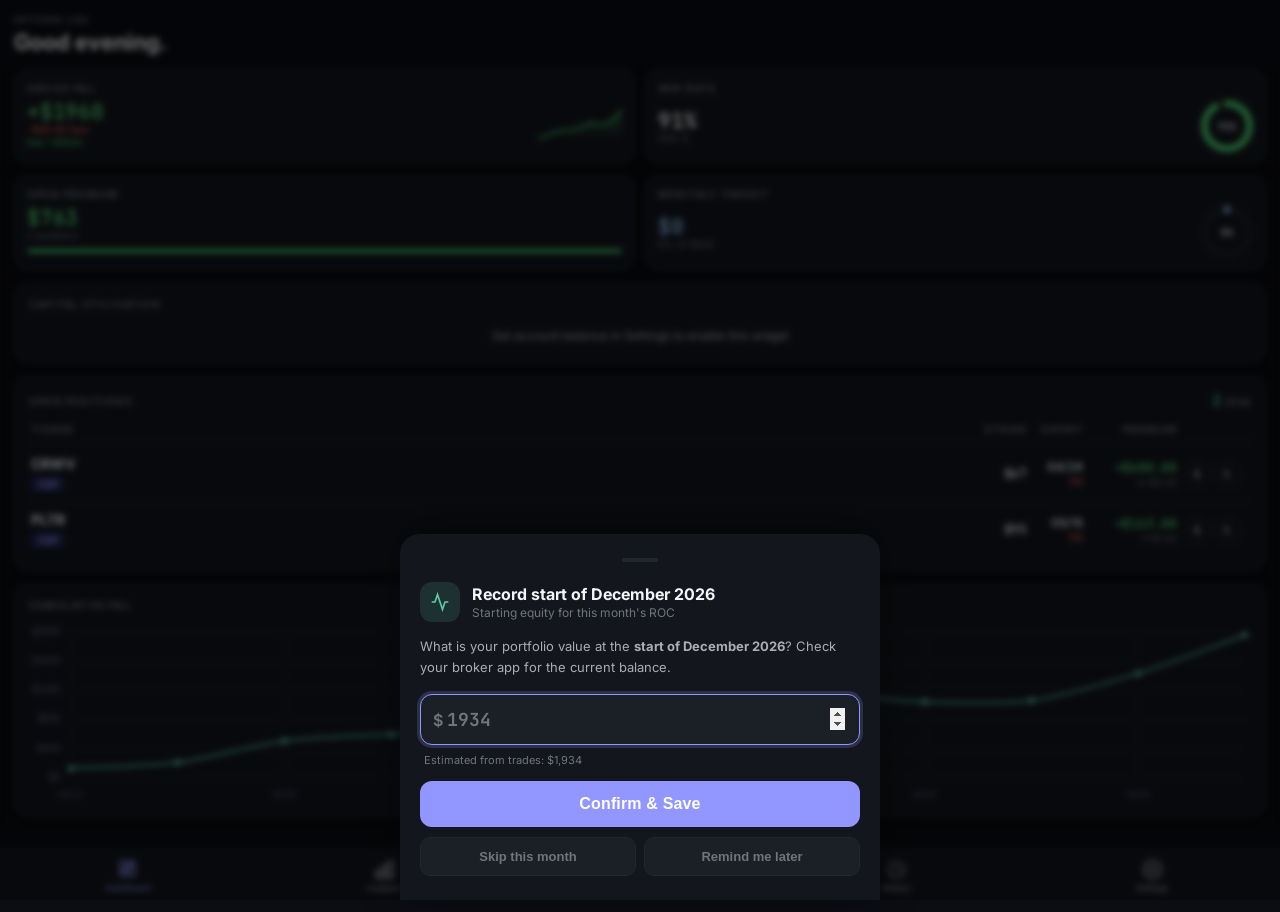
==== commit 9bbcb26e: "Fix open positions column alignment on mobile Header row and position rows were separate grids with " ====
--- a/index.html
+++ b/index.html
@@ -383,7 +383,10 @@
         <select id="cm-outcome"><option>Expired</option><option>Closed</option><option>Assigned</option><option>Sold</option></select>
       </div>
     </div>
-    <div class="field"><label id="cm-cost-label">Close cost per contract (0 if expired)</label><input id="cm-cost" type="number" value="0" step="0.01"></div>
+    <div class="form-2" style="margin-bottom:11px">
+      <div class="field" style="margin-bottom:0"><label id="cm-qty-label">Contracts to close</label><input id="cm-qty" type="number" step="1" min="1"></div>
+      <div class="field" style="margin-bottom:0"><label id="cm-cost-label">Close cost per contract (0 if expired)</label><input id="cm-cost" type="number" value="0" step="0.01"></div>
+    </div>
     <div class="btn-row">
       <button class="btn btn-blue" onclick="confirmClose()">Confirm</button>
       <button class="btn btn-ghost" onclick="hideModal('close-modal')">Cancel</button>
@@ -816,7 +819,7 @@
 
   // Open positions with swipe-to-delete — redesigned rows
   document.getElementById('dash-open').innerHTML=open.length
-    ?`<div style="display:grid;grid-template-columns:1fr auto auto auto auto;gap:0;padding:0 2px 6px;border-bottom:1px solid var(--border);margin-bottom:4px">
+    ?`<div style="display:grid;grid-template-columns:1fr 56px 56px 92px 64px;gap:0;padding:0 2px 6px;border-bottom:1px solid var(--border);margin-bottom:4px">
         <div style="font-size:10px;font-weight:700;color:var(--ink3);text-transform:uppercase;letter-spacing:1px">Ticker</div>
         <div style="font-size:10px;font-weight:700;color:var(--ink3);text-transform:uppercase;letter-spacing:1px;text-align:right;padding-right:10px">Strike</div>
         <div style="font-size:10px;font-weight:700;color:var(--ink3);text-transform:uppercase;letter-spacing:1px;text-align:right;padding-right:10px">Expiry</div>
@@ -887,7 +890,7 @@
         return`<div class="swipe-wrap" id="sw-${t.id}">
           <button class="swipe-delete-btn" onclick="delTrade(${t.id})">Delete</button>
           <div class="swipe-content" id="swc-${t.id}" ontouchstart="swipeStart(event,${t.id})" ontouchmove="swipeMove(event,${t.id})" ontouchend="swipeEnd(event,${t.id})"
-            style="display:grid;grid-template-columns:1fr auto auto auto auto;align-items:center;padding:9px 2px;gap:0">
+            style="display:grid;grid-template-columns:1fr 56px 56px 92px 64px;align-items:center;padding:9px 2px;gap:0">
             <div>
               <div style="font-size:14px;font-weight:700">${esc(t.ticker)}</div>
               <div><span class="badge ${badgeClass(t.type)}" style="margin-right:0">${esc(t.type)}</span></div>
@@ -995,9 +998,16 @@
 // ═══════════════════ ANALYTICS ═══════════════════
 let _anaRange='3M'; // cumulative P&L range
 let _tickerRange='3M'; // ticker P&L range
+let _calMo=null; // P&L calendar month 'YYYY-MM'
 
 function setAnaRange(r){_anaRange=r;renderAnalytics();}
 function setTickerRange(r){_tickerRange=r;renderAnalytics();}
+function setCalMonth(d){
+  const[y,m]=_calMo.split('-').map(Number);
+  const nd=new Date(y,m-1+d,1);
+  _calMo=`${nd.getFullYear()}-${String(nd.getMonth()+1).padStart(2,'0')}`;
+  renderAnalytics();
+}
 
 function _rangePicker(id,val,fn){
   return['1W','1M','3M','YTD','ALL'].map(r=>`<button class="range-btn${val===r?' active':''}" onclick="${fn}('${r}')">${r}</button>`).join('');
@@ -1115,6 +1125,36 @@
   const outKeys=['Expired','Closed','Assigned','Sold'].filter(k=>outcomes[k]>0);
   const outTotal=outKeys.reduce((s,k)=>s+(outcomes[k]||0),0)||1;
   const outColors=[{k:'Expired',c:'var(--pos)'},{k:'Closed',c:'var(--accent)'},{k:'Assigned',c:'var(--warn)'},{k:'Sold',c:'var(--neg)'}];
+
+  // P&L calendar heatmap data
+  if(!_calMo){const n=new Date();_calMo=`${n.getFullYear()}-${String(n.getMonth()+1).padStart(2,'0')}`;}
+  const dayPnl={};
+  closed.forEach(t=>{
+    if(t.closedDate&&t.closedDate.slice(0,7)===_calMo){
+      const v=t.pnlNet!=null?t.pnlNet:netPnl(t)||0;
+      dayPnl[t.closedDate]=(dayPnl[t.closedDate]||0)+v;
+    }
+  });
+  const[calY,calM]=_calMo.split('-').map(Number);
+  const calDays=new Date(calY,calM,0).getDate();
+  const calOffset=(new Date(calY,calM-1,1).getDay()+6)%7; // Monday-first
+  const calMax=Math.max(...Object.values(dayPnl).map(Math.abs),1);
+  const calTotal=Object.values(dayPnl).reduce((s,v)=>s+v,0);
+  const calLabel=new Date(calY,calM-1,1).toLocaleString('default',{month:'long',year:'numeric'});
+  const calCells=[...Array(calOffset).fill(null),...Array.from({length:calDays},(_,i)=>i+1)].map(d=>{
+    if(d==null)return'<div></div>';
+    const ds=_calMo+'-'+String(d).padStart(2,'0');
+    const v=dayPnl[ds];
+    let bg='var(--chip)',txt='var(--ink3)',valHtml='';
+    if(v!=null&&v!==0){
+      const a=(0.18+0.62*Math.abs(v)/calMax).toFixed(2);
+      bg=v>0?`rgba(93,202,165,${a})`:`rgba(240,149,149,${a})`;
+      txt='var(--ink)';
+      valHtml=`<div class="mono" style="font-size:7.5px;font-weight:700;color:${v>0?'var(--pos)':'var(--neg)'}">${v>0?'+':''}${Math.round(v)}</div>`;
+    }
+    return`<div style="aspect-ratio:1;background:${bg};border-radius:6px;display:flex;flex-direction:column;align-items:center;justify-content:center;gap:1px">
+      <div style="font-size:9px;font-weight:600;color:${txt}">${d}</div>${valHtml}</div>`;
+  }).join('');
 
   // ── Build HTML ──
   document.getElementById('analytics-body').innerHTML=`
@@ -1193,6 +1233,26 @@
     </div>
   </div>
 
+  <!-- 2b. P&L calendar heatmap -->
+  <div class="card" style="margin-bottom:12px">
+    <div style="display:flex;justify-content:space-between;align-items:center;margin-bottom:8px">
+      <div class="card-title" style="margin-bottom:0">P&amp;L calendar</div>
+      <div style="display:flex;align-items:center;gap:6px">
+        <button onclick="setCalMonth(-1)" style="background:var(--chip);border:none;border-radius:8px;width:26px;height:26px;color:var(--ink2);font-size:14px;cursor:pointer;line-height:1">‹</button>
+        <span style="font-size:11px;font-weight:700;color:var(--ink2);min-width:92px;text-align:center">${calLabel}</span>
+        <button onclick="setCalMonth(1)" style="background:var(--chip);border:none;border-radius:8px;width:26px;height:26px;color:var(--ink2);font-size:14px;cursor:pointer;line-height:1">›</button>
+      </div>
+    </div>
+    <div style="display:grid;grid-template-columns:repeat(7,1fr);gap:3px;margin-bottom:3px">
+      ${['M','T','W','T','F','S','S'].map(d=>`<div style="text-align:center;font-size:8px;font-weight:700;color:var(--ink3);letter-spacing:.5px">${d}</div>`).join('')}
+    </div>
+    <div style="display:grid;grid-template-columns:repeat(7,1fr);gap:3px">${calCells}</div>
+    <div style="display:flex;justify-content:space-between;align-items:center;margin-top:8px">
+      <span style="font-size:10px;color:var(--ink3)">Net realised P&amp;L per close date</span>
+      <span class="mono" style="font-size:12px;font-weight:700;color:${calTotal>=0?'var(--pos)':'var(--neg)'}">${calTotal!==0?(calTotal>0?'+$':'-$')+Math.abs(calTotal).toFixed(0):'—'}</span>
+    </div>
+  </div>
+
   <!-- 3. Cumulative P&L -->
   <div class="card" style="margin-bottom:12px">
     <div style="display:flex;justify-content:space-between;align-items:center;margin-bottom:6px">
@@ -1408,7 +1468,13 @@
   };
   const fc=calcFees(trade,null);
   trade.feesOpen=fc.feesOpen;trade.feesClose=0;trade.feesTotal=fc.feesOpen;trade.pnlNet=null;
-  state.trades.unshift(trade);save();clearForm();toast(ticker+' '+type+' logged ✓');switchTab('history');
+  state.trades.unshift(trade);
+  let mergedMsg='';
+  if(type==='Stock'&&consolidateStockLots()){
+    const pos=state.trades.find(x=>x.type==='Stock'&&x.status==='open'&&x.ticker===ticker);
+    mergedMsg=' · avg cost $'+pos.strike.toFixed(2);
+  }
+  save();clearForm();toast(ticker+' '+type+' logged ✓'+mergedMsg);switchTab('history');
 }
 function clearForm(){
   document.querySelectorAll('#log-form input:not([readonly])').forEach(el=>el.value=el.dataset.default||'');
@@ -1440,6 +1506,10 @@
   const lbl=document.getElementById('cm-cost-label');
   const outRow=document.getElementById('cm-outcome-row');
   const titleEl=document.querySelector('#close-modal .modal-title');
+  const qtyEl=document.getElementById('cm-qty');
+  const qtyLbl=document.getElementById('cm-qty-label');
+  if(qtyEl&&t){qtyEl.value=t.contracts;qtyEl.max=t.contracts;}
+  if(qtyLbl&&t)qtyLbl.textContent=t.type==='Stock'?'Shares to sell':'Contracts to close';
   if(t&&t.type==='Stock'){
     if(titleEl)titleEl.textContent='Sell shares';
     if(lbl)lbl.textContent='Sale price per share';
@@ -1459,17 +1529,34 @@
 function confirmClose(){
   const id=parseInt(document.getElementById('cm-id').value);const t=state.trades.find(x=>x.id===id);if(!t)return;
   const cc=parseFloat(document.getElementById('cm-cost').value)||0;
-  t.status='closed';t.closedDate=document.getElementById('cm-date').value;t.outcome=document.getElementById('cm-outcome').value;t.closeCost=cc;
-  if(t.type==='Stock'){
+  let qty=parseInt(document.getElementById('cm-qty')?.value)||t.contracts;
+  qty=Math.max(1,Math.min(qty,t.contracts));
+  // Partial close: split off the closed portion, keep the rest open
+  let c=t;
+  const origContracts=t.contracts;
+  if(qty<t.contracts){
+    const ratio=qty/t.contracts;
+    c={...t,id:state.nextId++,contracts:qty,
+      totalCredit:+(t.totalCredit*ratio).toFixed(2),
+      feesOpen:+((t.feesOpen||0)*ratio).toFixed(4)};
+    t.contracts-=qty;
+    t.totalCredit=+(t.totalCredit-c.totalCredit).toFixed(2);
+    t.feesOpen=+((t.feesOpen||0)-c.feesOpen).toFixed(4);
+    t.feesTotal=t.feesOpen;
+    state.trades.splice(state.trades.indexOf(t)+1,0,c);
+  }
+  c.status='closed';c.closedDate=document.getElementById('cm-date').value;c.outcome=document.getElementById('cm-outcome').value;c.closeCost=cc;
+  if(c.type==='Stock'){
     // P&L = (sale price − cost basis) × shares
-    t.pnl=+((cc-t.strike)*t.contracts).toFixed(2);
-    const fc=calcFees(t,t.outcome);t.feesOpen=t.feesOpen||0;t.feesClose=fc.feesClose||0;t.feesTotal=(t.feesOpen||0)+t.feesClose;t.pnlNet=+(t.pnl-t.feesTotal).toFixed(2);
+    c.pnl=+((cc-c.strike)*c.contracts).toFixed(2);
+    const fc=calcFees(c,c.outcome);c.feesOpen=c.feesOpen||0;c.feesClose=fc.feesClose||0;c.feesTotal=(c.feesOpen||0)+c.feesClose;c.pnlNet=+(c.pnl-c.feesTotal).toFixed(2);
   }else{
-    t.pnl=+(t.totalCredit-(cc*t.contracts*100)).toFixed(2);
-    const fc=calcFees(t,t.outcome);t.feesOpen=t.feesOpen||fc.feesOpen;t.feesClose=fc.feesClose;t.feesTotal=(t.feesOpen||0)+fc.feesClose;t.pnlNet=+(t.pnl-t.feesTotal).toFixed(2);
+    c.pnl=+(c.totalCredit-(cc*c.contracts*100)).toFixed(2);
+    const fc=calcFees(c,c.outcome);c.feesOpen=c.feesOpen||fc.feesOpen;c.feesClose=fc.feesClose;c.feesTotal=(c.feesOpen||0)+fc.feesClose;c.pnlNet=+(c.pnl-c.feesTotal).toFixed(2);
   }
-  save();hideModal('close-modal');toast(t.ticker+' closed · '+(t.pnl>=0?'+':'')+fmt(t.pnl));
-  if(t.outcome==='Assigned'){setTimeout(()=>promptLogStock(t),400);}
+  save();hideModal('close-modal');
+  toast(c.ticker+(c!==t?' '+qty+'/'+origContracts:'')+' closed · '+(c.pnl>=0?'+':'')+fmt(c.pnl));
+  if(c.outcome==='Assigned'){setTimeout(()=>promptLogStock(c),400);}
   renderDashboard();
 }
 function promptLogStock(t){
@@ -1493,8 +1580,38 @@
     iv:0,delta:0,dte:0,notes:'Assigned from #'+fromId,
     totalCredit:0,status:'open',closedDate:null,closeCost:0,outcome:null,pnl:null,
     feesOpen:0,feesClose:0,feesTotal:0,pnlNet:null,assignedFromId:fromId};
-  state.trades.unshift(trade);save();hideModal('assign-modal');
-  toast(ticker+' stock position logged');renderDashboard();
+  state.trades.unshift(trade);
+  const merged=consolidateStockLots();
+  save();hideModal('assign-modal');
+  if(merged){
+    const pos=state.trades.find(x=>x.type==='Stock'&&x.status==='open'&&x.ticker===ticker);
+    toast(ticker+' shares added · avg cost $'+pos.strike.toFixed(2));
+  }else{
+    toast(ticker+' stock position logged');
+  }
+  renderDashboard();
+}
+// Merge all open Stock lots of the same ticker into one line with a
+// weighted-average cost basis. Runs after logging shares and once at startup.
+function consolidateStockLots(){
+  const byTicker={};
+  let merged=false;
+  state.trades.forEach(t=>{
+    if(t.type!=='Stock'||t.status!=='open')return;
+    const base=byTicker[t.ticker];
+    if(!base){byTicker[t.ticker]=t;return;}
+    const totShares=base.contracts+t.contracts;
+    base.strike=+(((base.strike*base.contracts)+(t.strike*t.contracts))/totShares).toFixed(4);
+    base.underlying=base.strike;
+    base.contracts=totShares;
+    if(t.openDate&&(!base.openDate||t.openDate<base.openDate))base.openDate=t.openDate;
+    base.feesOpen=+((base.feesOpen||0)+(t.feesOpen||0)).toFixed(4);
+    base.feesTotal=+((base.feesTotal||0)+(t.feesTotal||0)).toFixed(4);
+    if(t.notes&&!(base.notes||'').includes(t.notes))base.notes=(base.notes?base.notes+' · ':'')+t.notes;
+    t._drop=true;merged=true;
+  });
+  if(merged)state.trades=state.trades.filter(t=>!t._drop);
+  return merged;
 }
 function logCCFromStock(stockId){
   const t=state.trades.find(x=>x.id===stockId);if(!t)return;
@@ -2192,7 +2309,7 @@
       <div><div class="s-rtitle" style="color:var(--neg)">Clear all data</div></div></div>
       <div class="s-row-r"><span class="s-chev" style="color:var(--neg)">›</span></div>
     </div></div>
-    <div style="text-align:center;padding:10px 0 4px;font-size:10px;color:var(--ink3);font-family:'JetBrains Mono',monospace;opacity:0.5">Options Log · build 2026-07-24 23:39</div>`;
+    <div style="text-align:center;padding:10px 0 4px;font-size:10px;color:var(--ink3);font-family:'JetBrains Mono',monospace;opacity:0.5">Options Log · build 2026-09-07 19:16</div>`;
   }
 }
 
@@ -2609,10 +2726,10 @@
 }
 
 // ═══════════════════ SERVICE WORKER ═══════════════════
-if('serviceWorker'in navigator){const blob=new Blob([atob('[base64]')],{type:'text/javascript'});navigator.serviceWorker.register(URL.createObjectURL(blob)).catch(()=>{});}
+if('serviceWorker'in navigator){const blob=new Blob([atob('[base64]')],{type:'text/javascript'});navigator.serviceWorker.register(URL.createObjectURL(blob)).catch(()=>{});}
 
 // ═══════════════════ UPDATE CHECK ═══════════════════
-const BUILD_TS=1784907597;
+const BUILD_TS=1788779766;
 let _lastUpdCheck=0;
 async function checkForUpdate(){
   const now=Date.now();
@@ -2638,6 +2755,7 @@
 
 // ═══════════════════ INIT ═══════════════════
 load();
+if(consolidateStockLots())save();
 setTheme(state.settings.theme||'dark');
 renderLogForm();
 renderDashboard();
